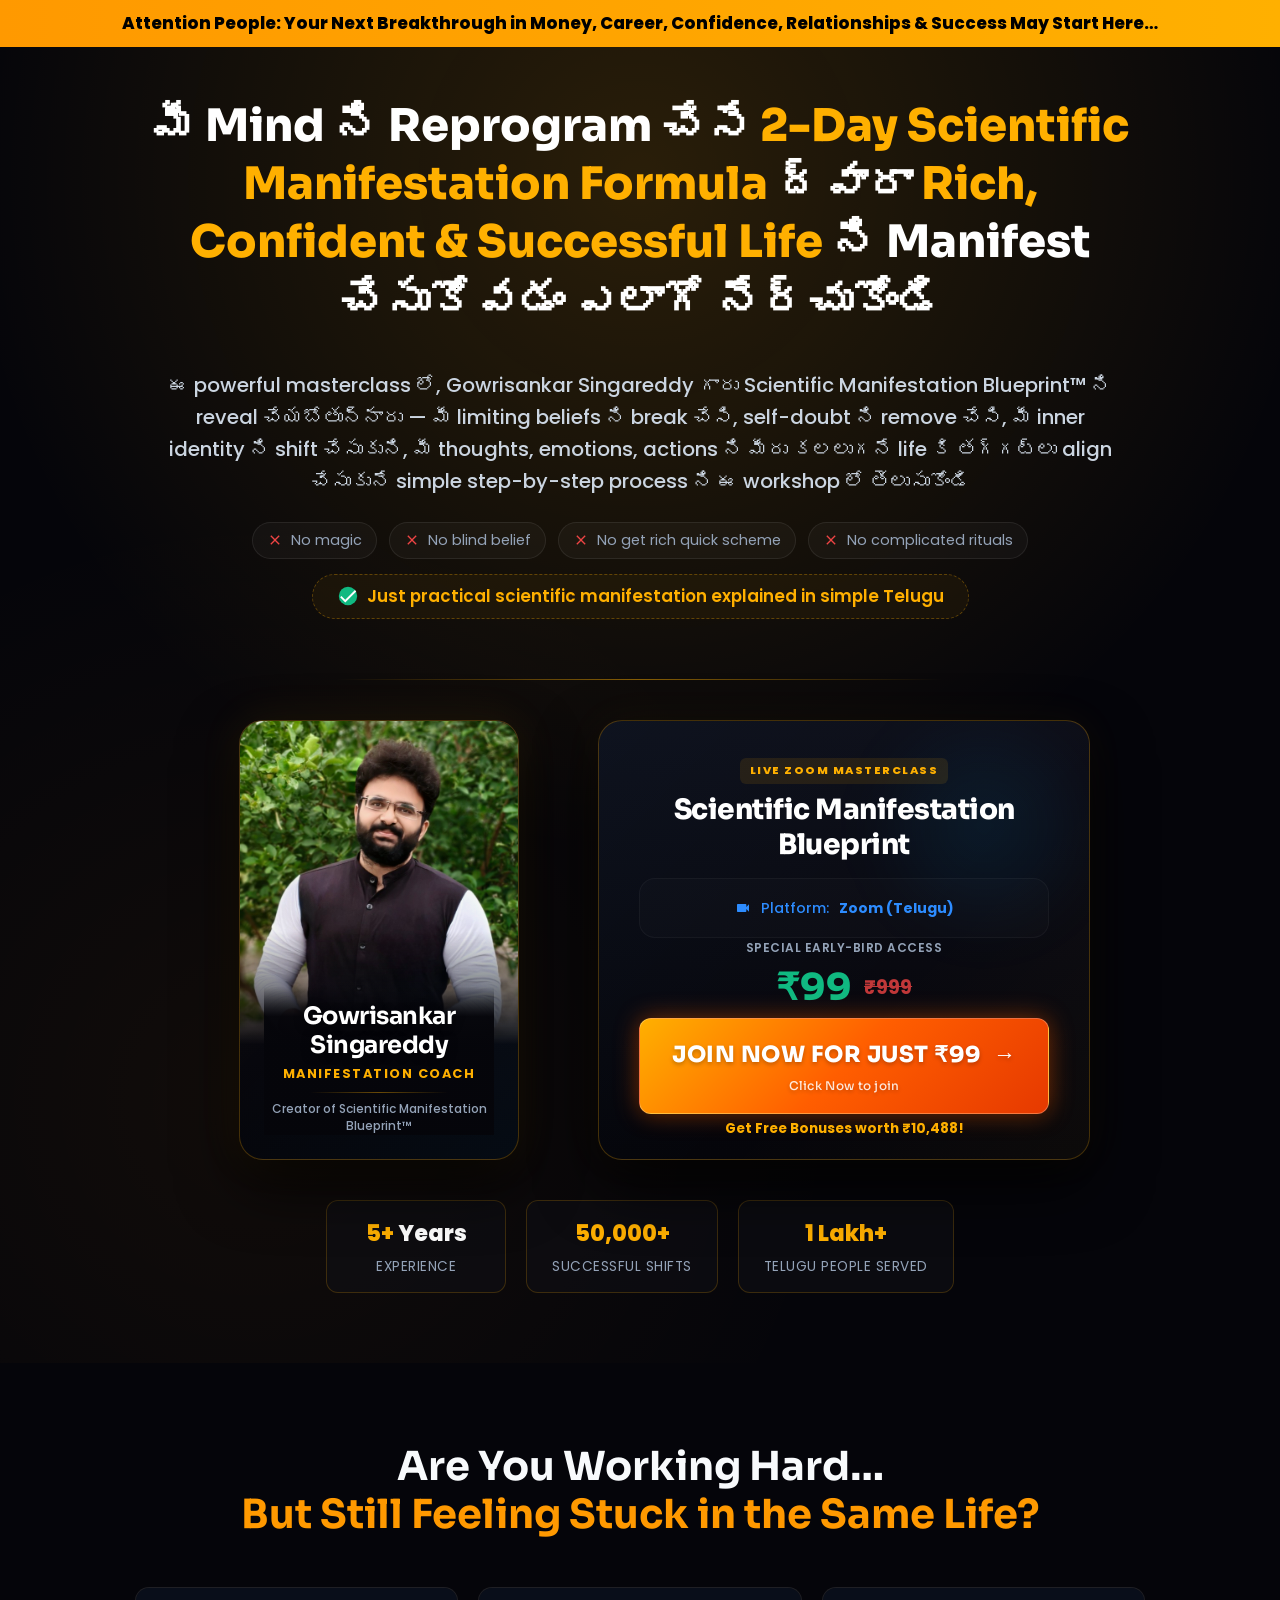
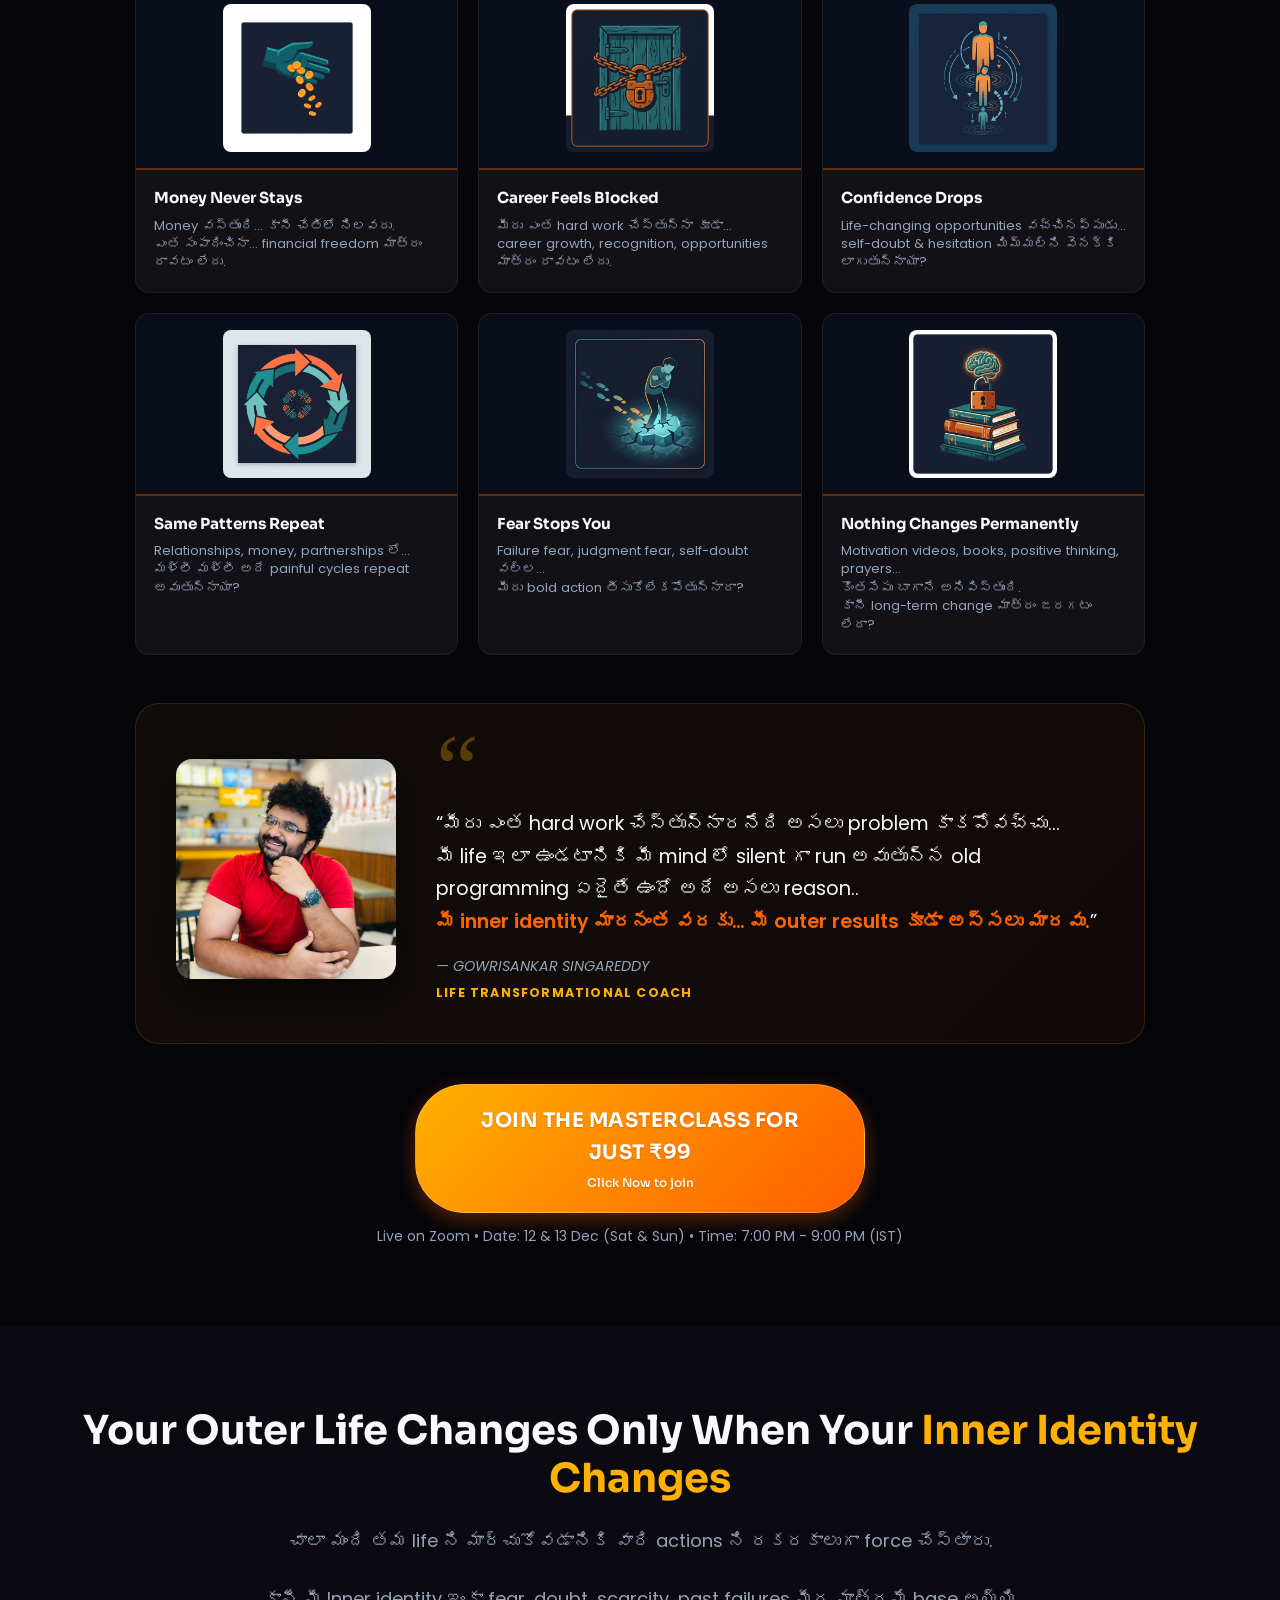
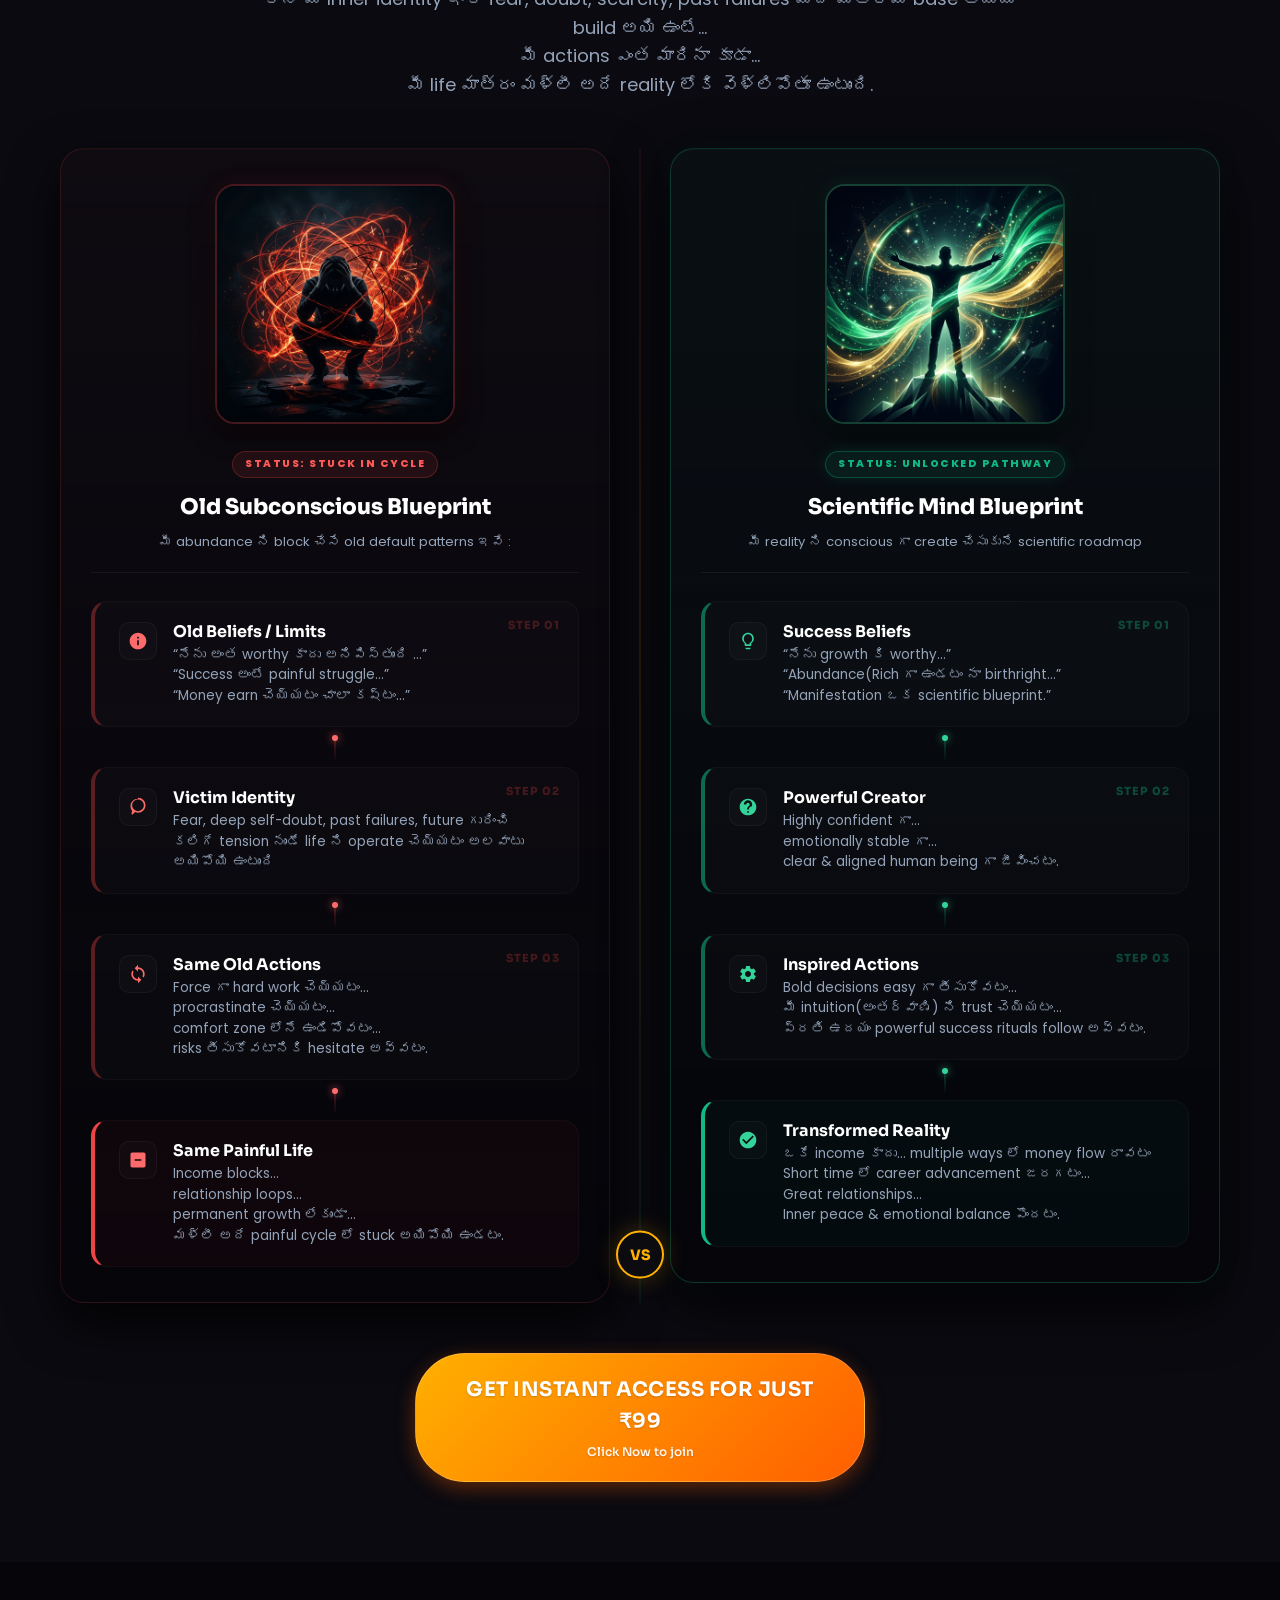
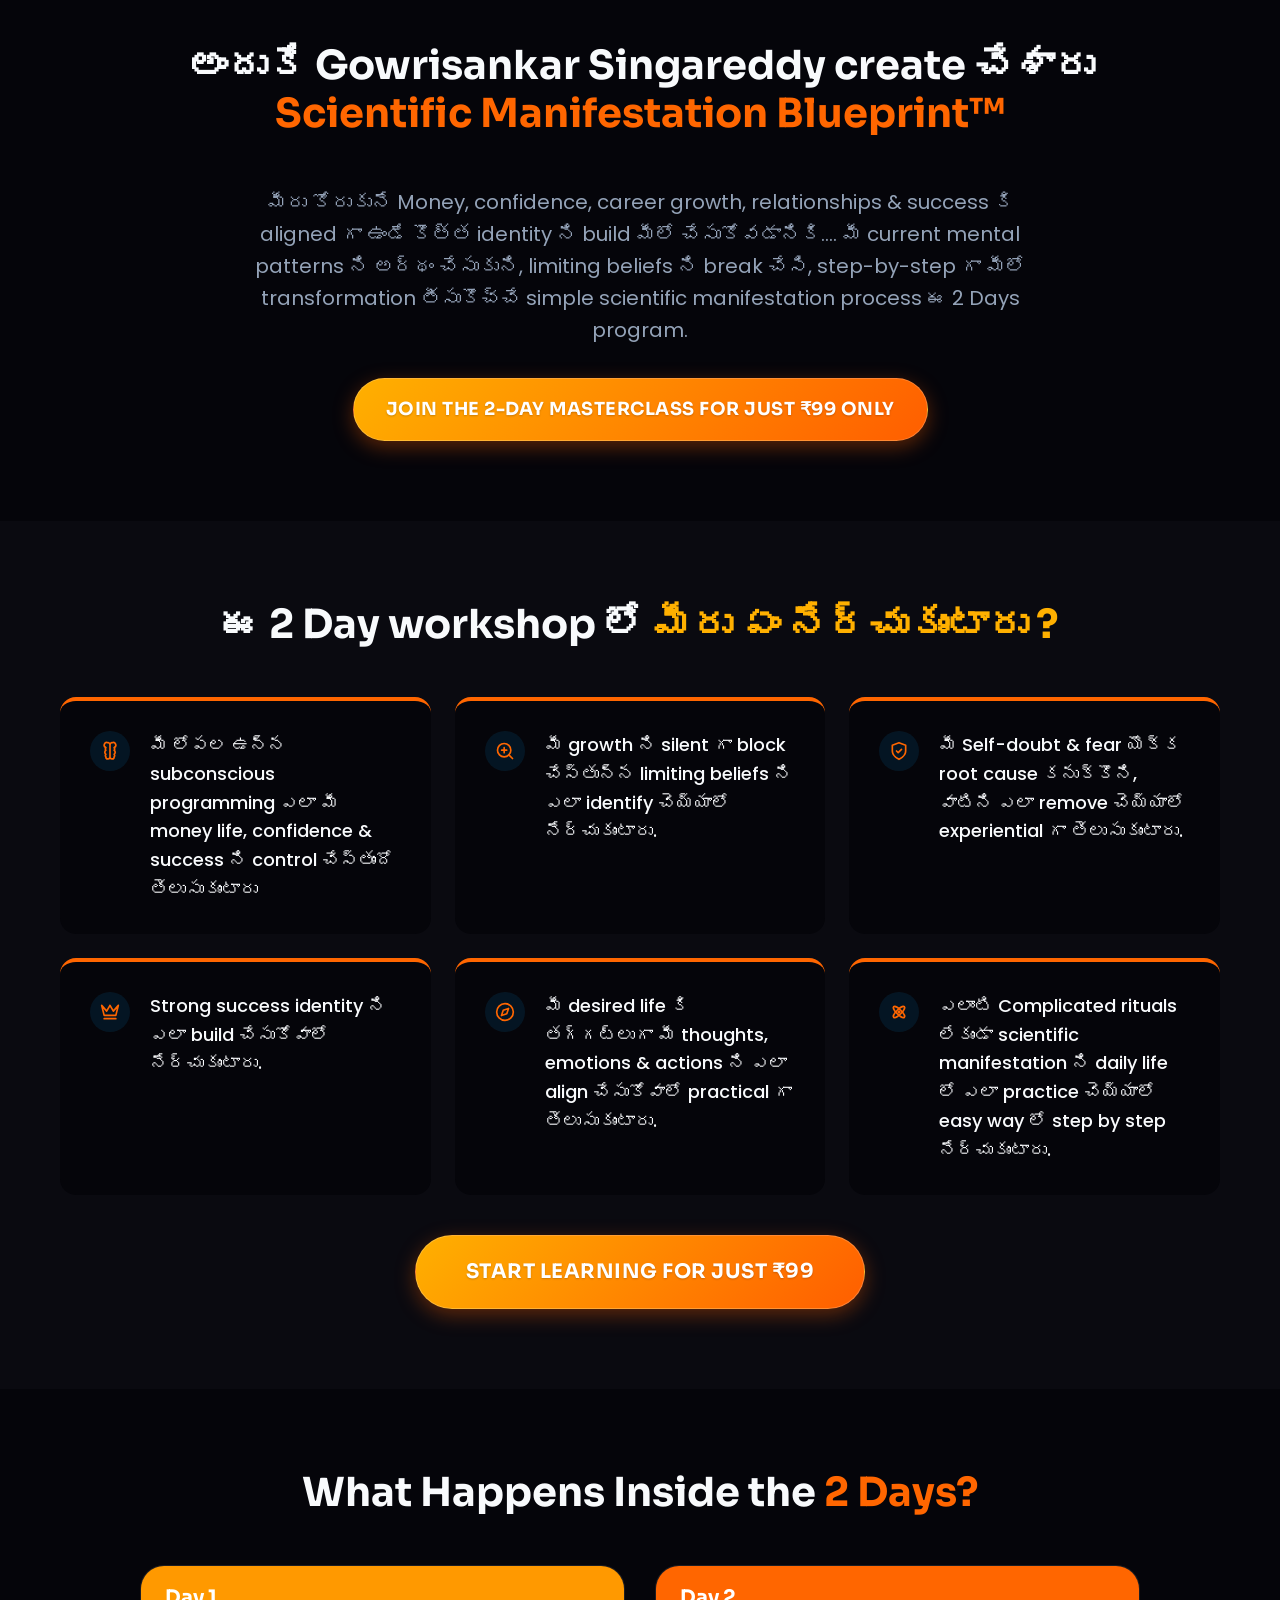
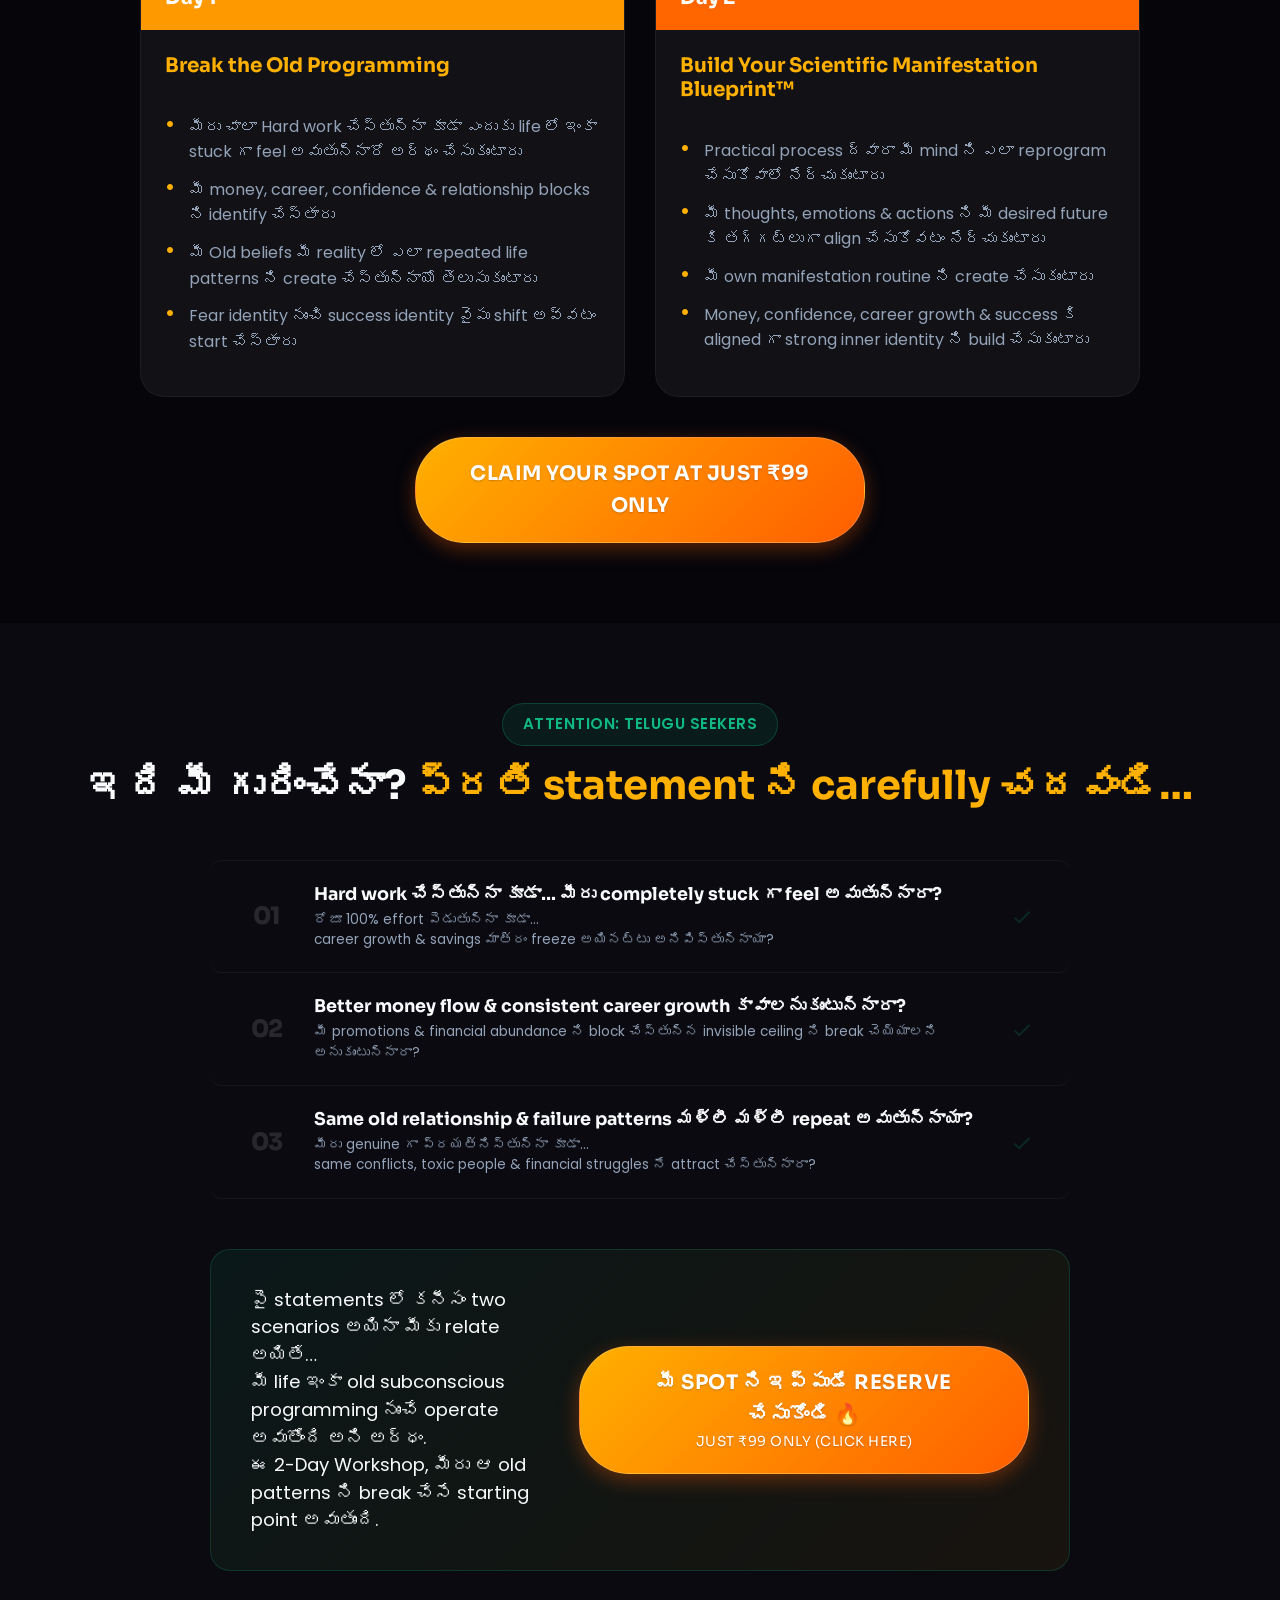
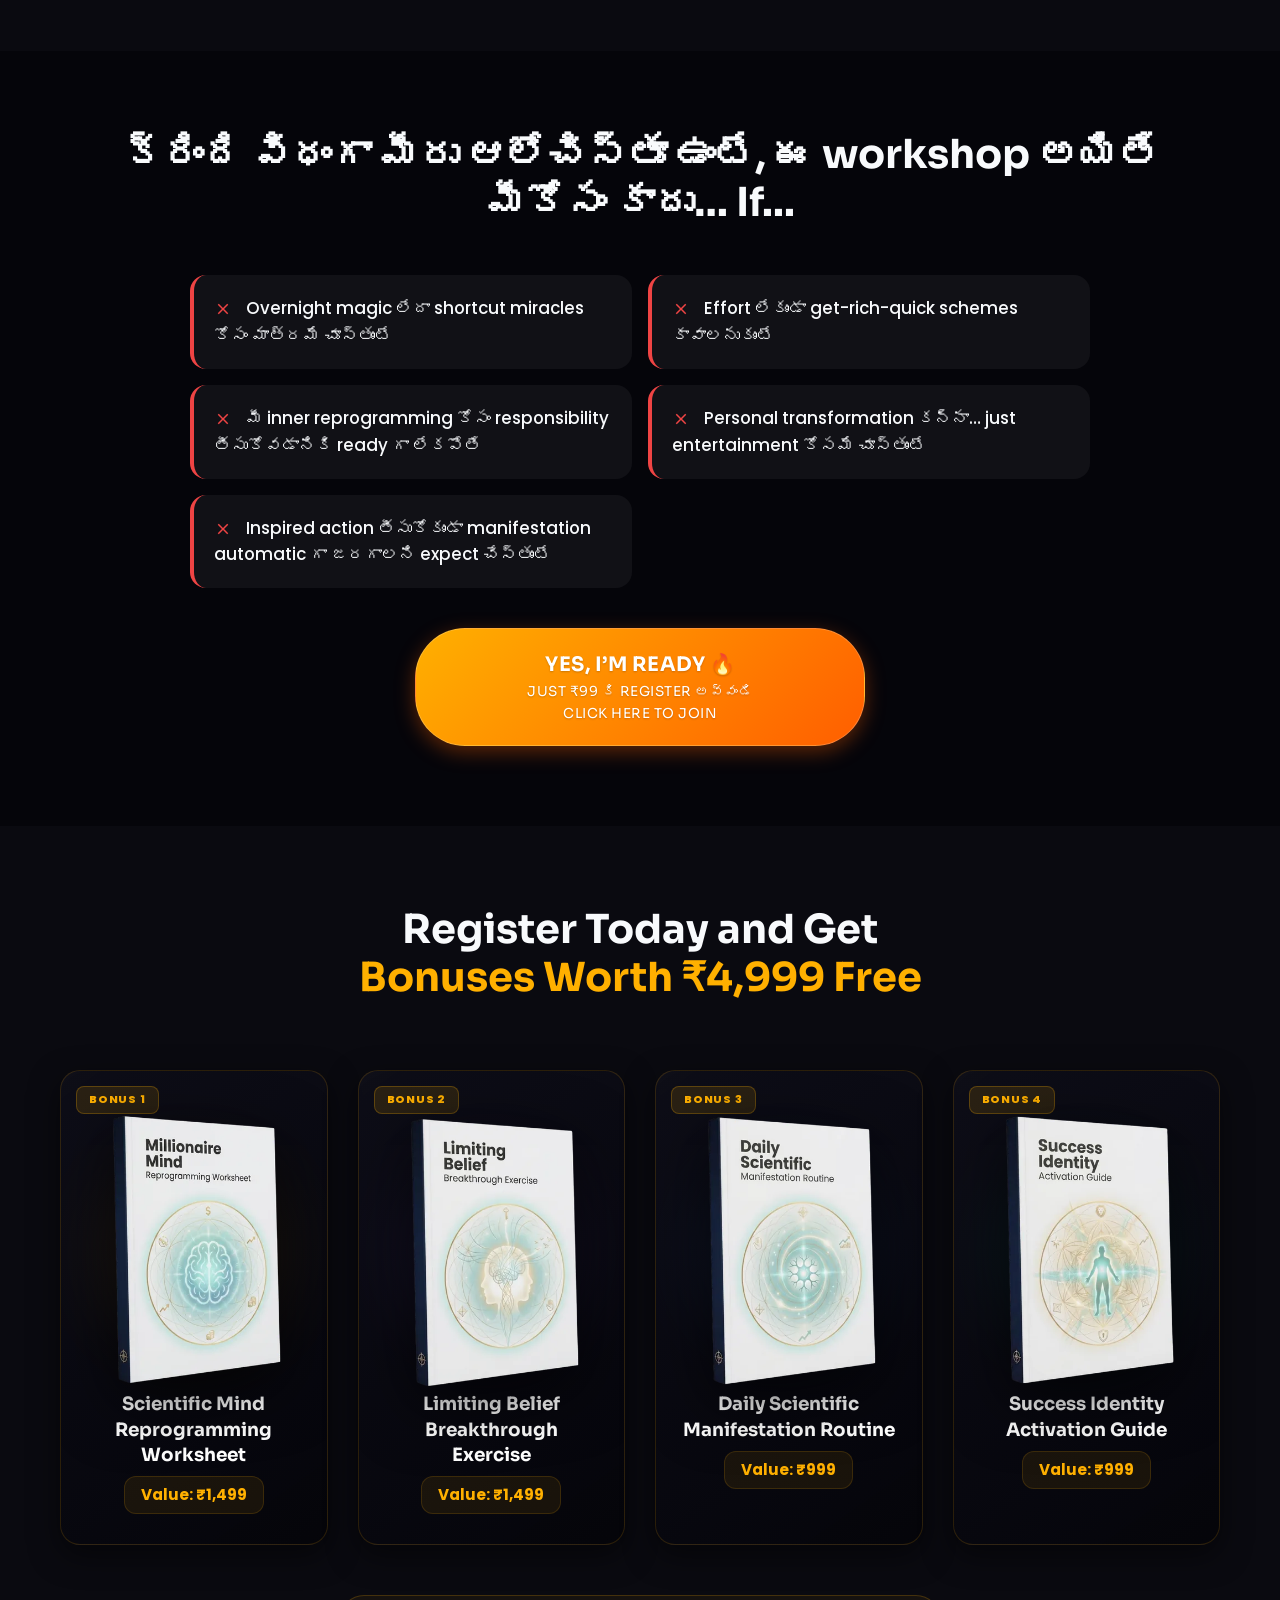
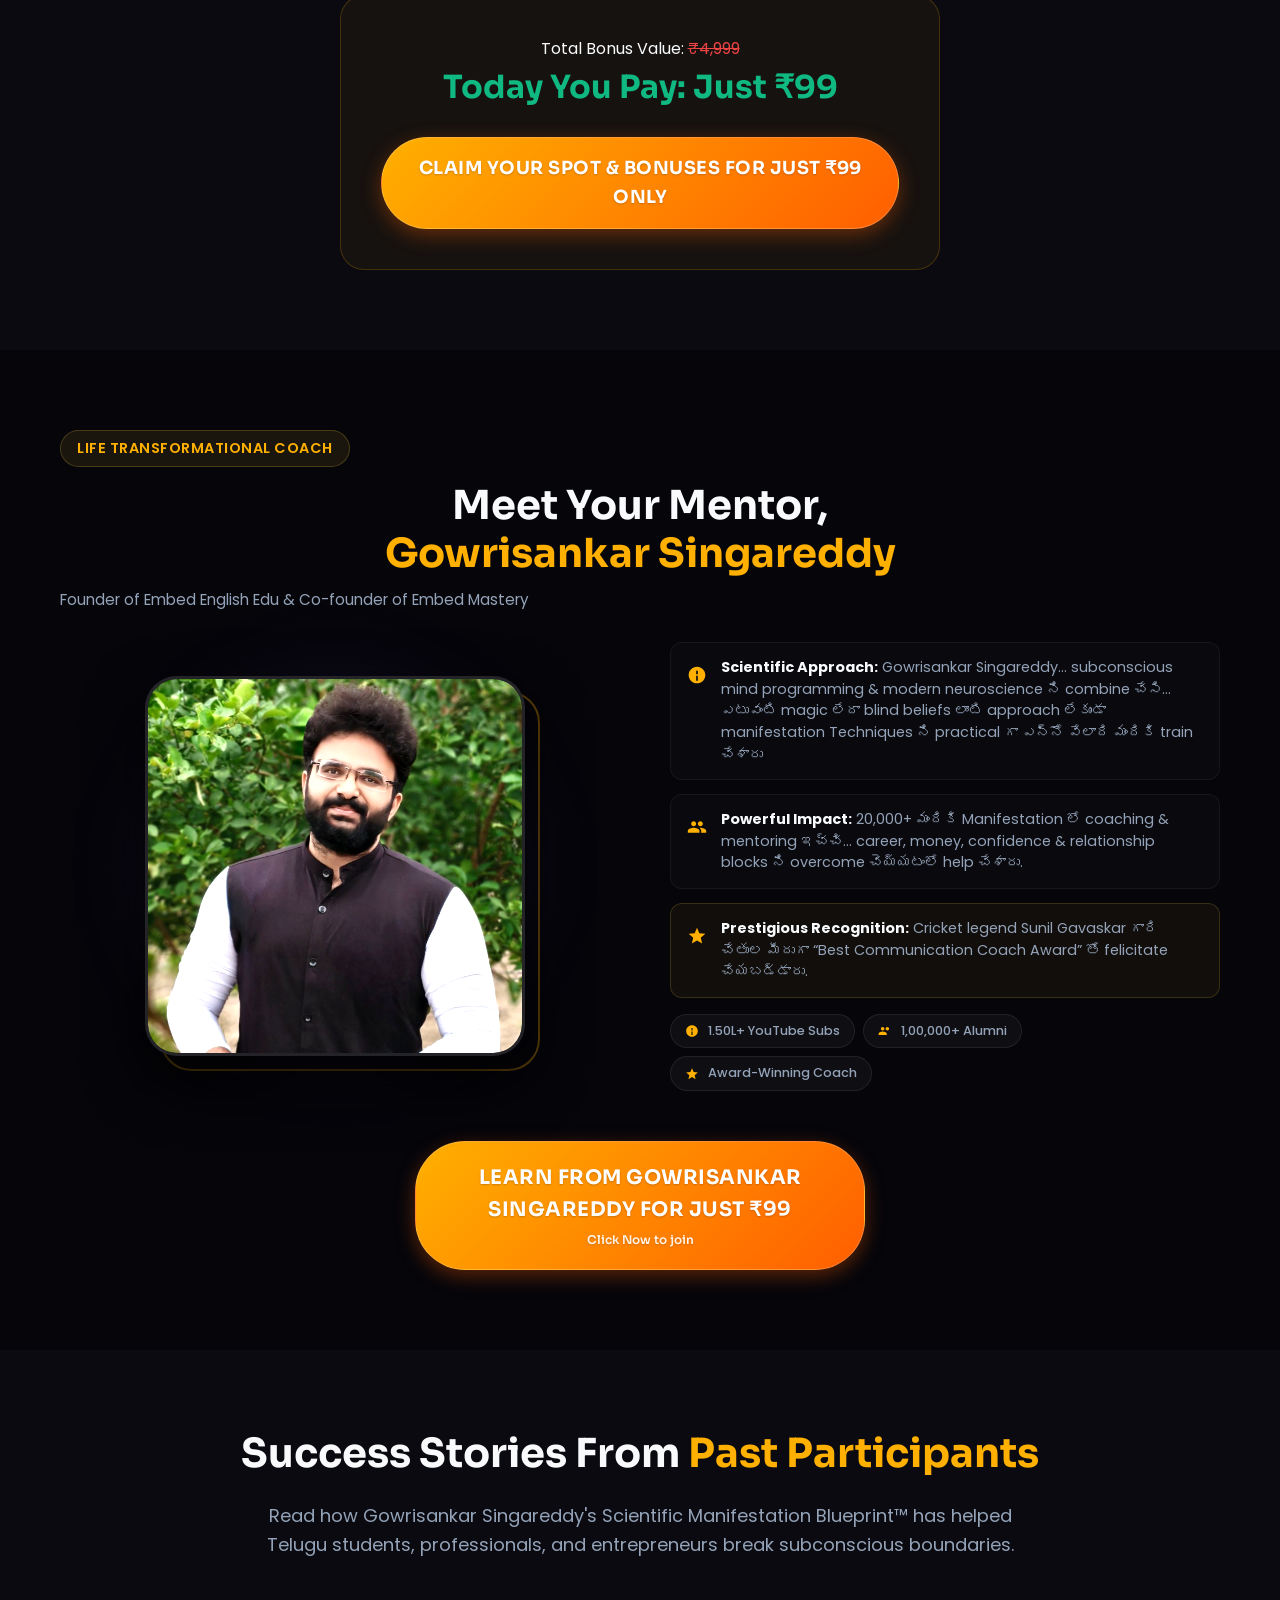
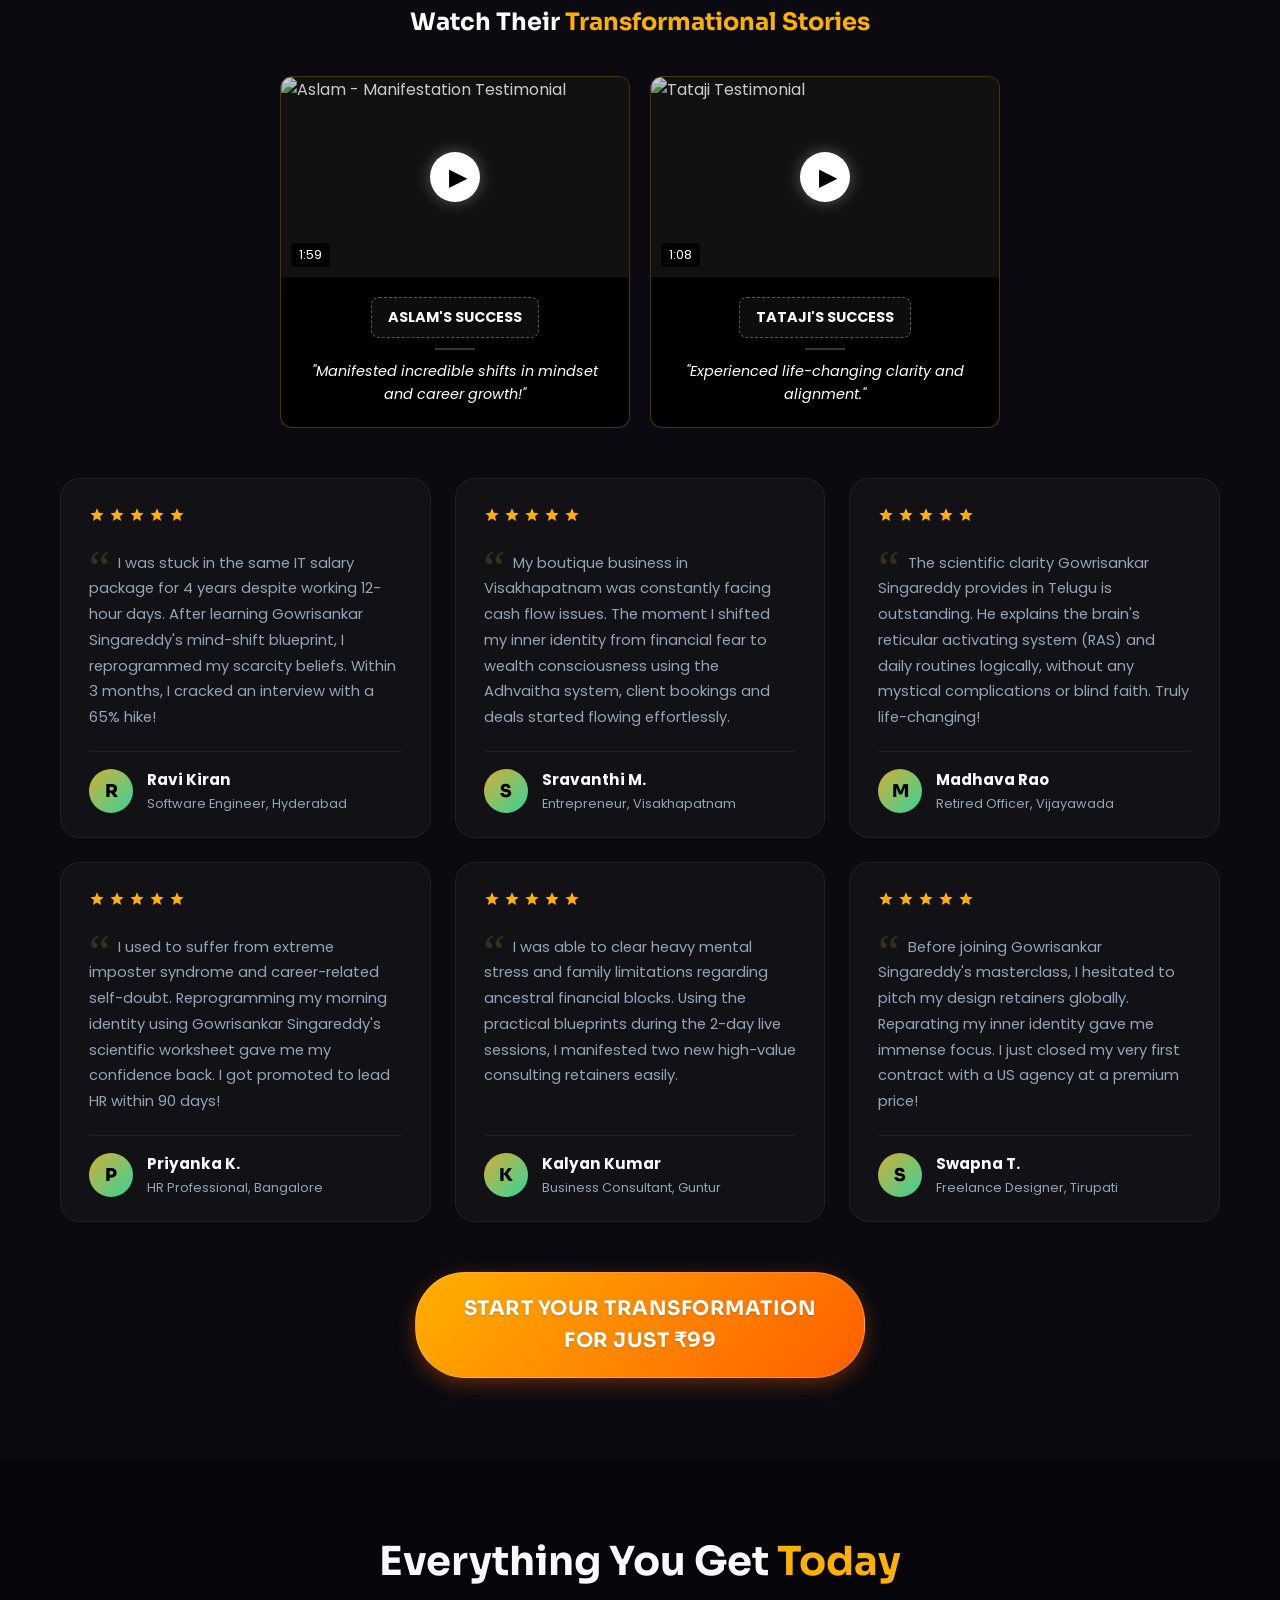
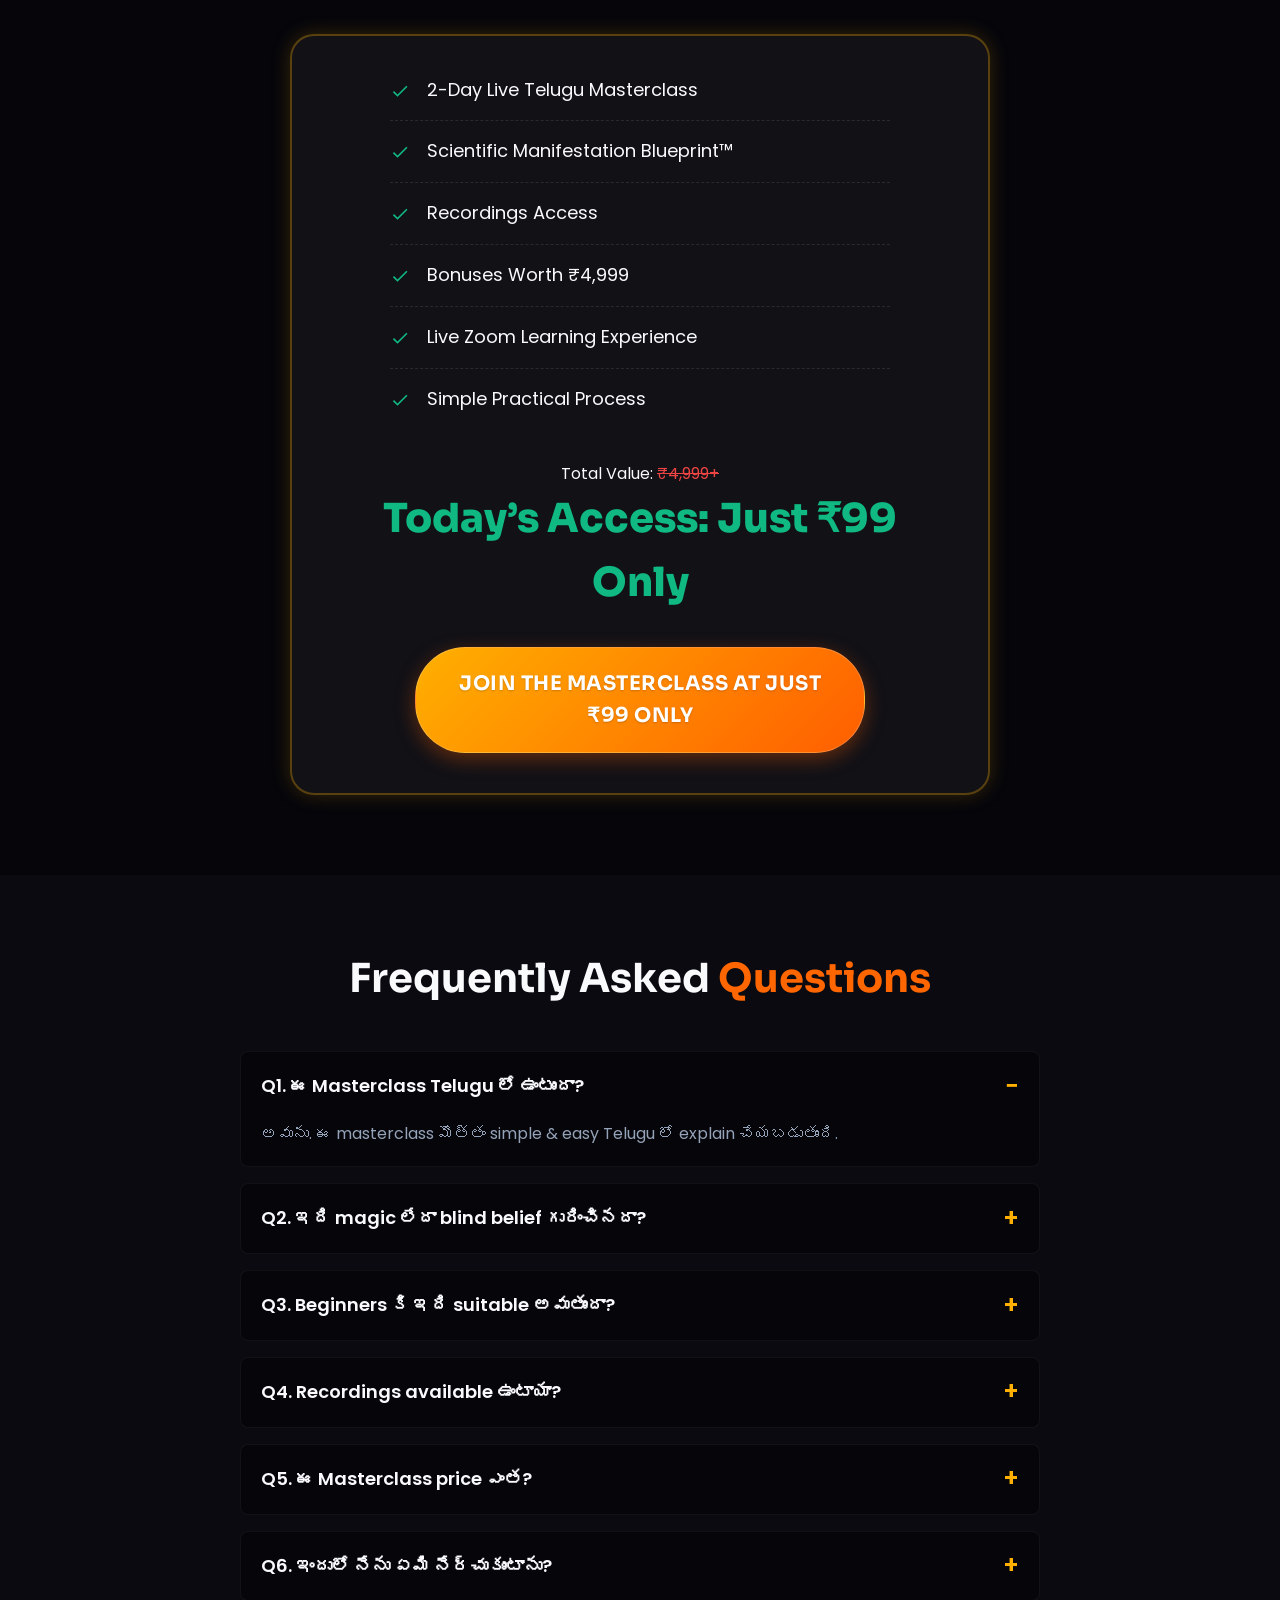
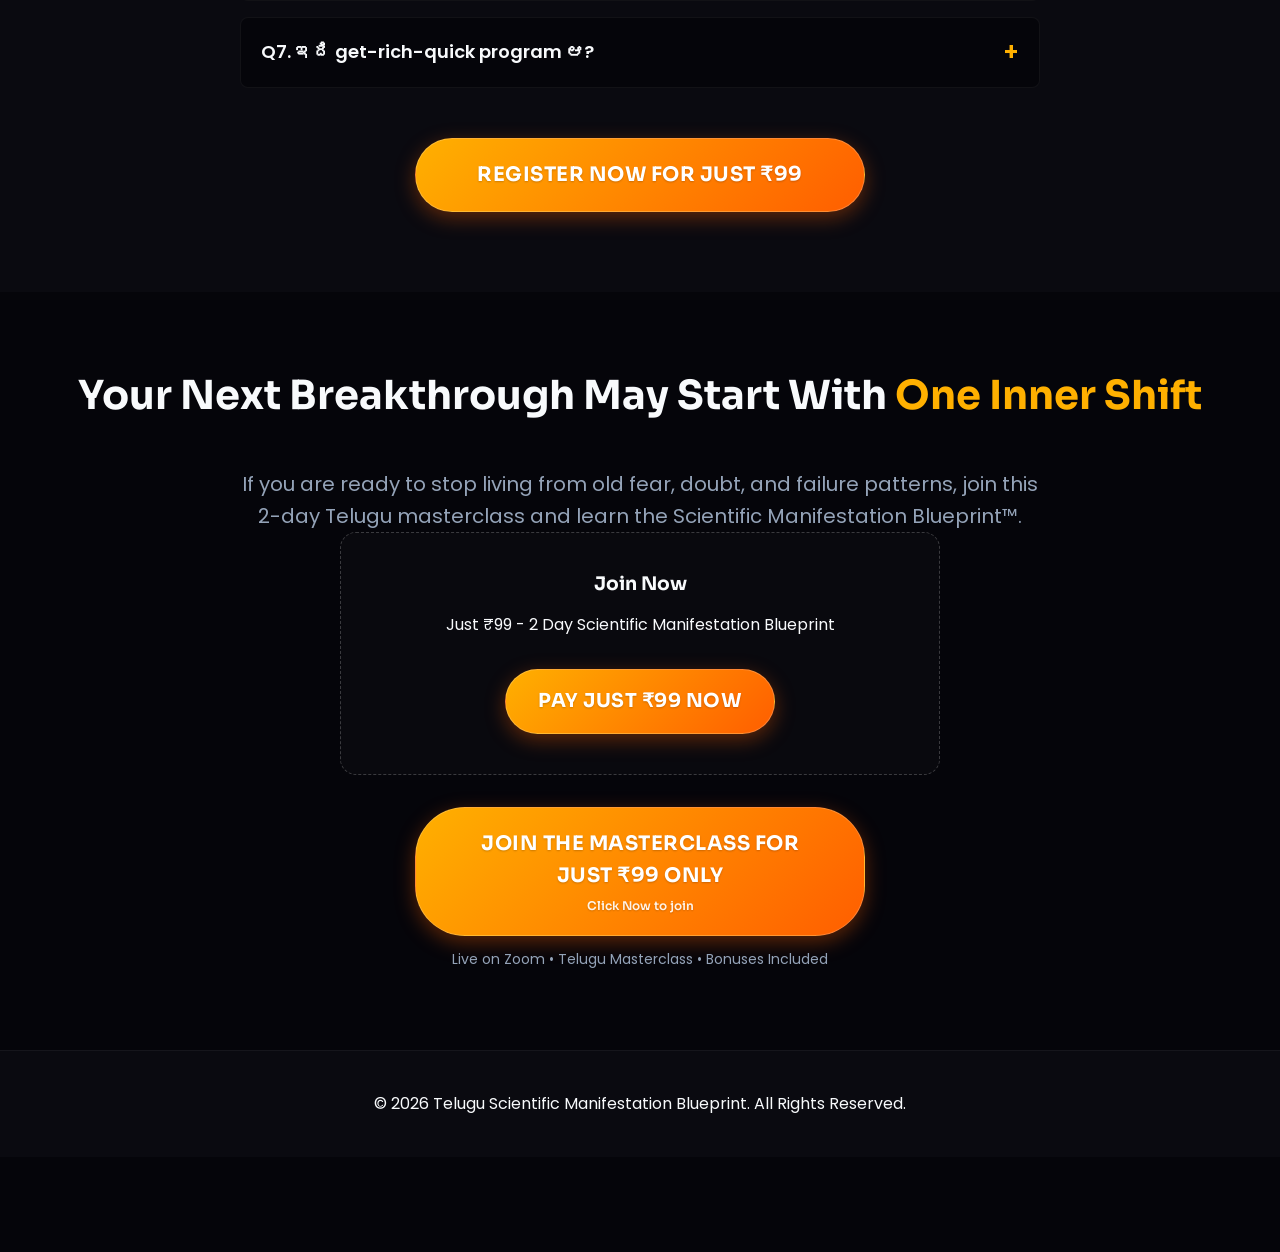
==== 2smb-g/index.html @ 06b300e0 "chore: rename "Millionaire Manifestation Blueprint" to "Scientific Manifestation Blueprint" across m" ====
<!DOCTYPE html>
<html lang="en">

<head>
    <meta charset="UTF-8">
    <meta name="viewport" content="width=device-width, initial-scale=1.0">
    <title>2-Day Telugu Scientific Manifestation Blueprint</title>
    <meta name="description"
        content="Learn the Scientific Manifestation Blueprint™ in Telugu and discover how to reprogram your mind for money, confidence, career growth, relationships, and success.">
    <link rel="preconnect" href="https://fonts.googleapis.com">
    <link rel="preconnect" href="https://fonts.gstatic.com" crossorigin>
    <link
        href="https://fonts.googleapis.com/css2?family=Poppins:wght@300;400;500;600;700;800&family=Sora:wght@400;500;600;700;800&display=swap"
        rel="stylesheet">
    <link rel="stylesheet" href="../styles.css">
    <link rel="icon" type="image/webp" href="../coach-image-2.jpg">

    <!-- Google tag (gtag.js) -->
    <script async src="https://www.googletagmanager.com/gtag/js?id=AW-18233075352"></script>
    <script>
      window.dataLayer = window.dataLayer || [];
      function gtag(){dataLayer.push(arguments);}
      gtag('js', new Date());

      gtag('config', 'AW-18233075352');
    </script>
</head>

<body>

    <!-- TOP BANNER -->
    <div class="top-banner-orange">
        Attention People: Your Next Breakthrough in Money, Career, Confidence, Relationships & Success May Start
        Here…
    </div>

    <!-- 1. HERO SECTION -->
    <header class="hero-section-majestic">
        <div class="hero-bg-particles"></div>
        <div class="container hero-container-centered">


            <h1 class="main-headline-majestic">
                మీ Mind ని Reprogram చేసే <span class="highlight-orange">2-Day Scientific Manifestation Formula</span>
                ద్వారా <span class="highlight-orange">Rich, Confident & Successful Life</span> ని Manifest చేసుకోవడం
                ఎలాగో నేర్చుకోండి
            </h1>
            <div class="sub-headline-line">
                ఈ powerful masterclass లో, Gowrisankar Singareddy గారు <span class="highlight-orange">Scientific
                    Manifestation Blueprint™</span> ని reveal చేయబోతున్నారు — మీ limiting beliefs ని break చేసి,
                self-doubt ని remove చేసి, మీ inner identity ని shift చేసుకుని, మీ thoughts, emotions, actions ని మీరు
                కలలుగనే life కి తగ్గట్లు align చేసుకునే simple step-by-step process ని ఈ workshop లో తెలుసుకోండి
            </div>

            <div class="reassurance-lines-majestic">
                <div class="no-magic-tags">
                    <span><svg class="premium-icon red-cross" viewBox="0 0 24 24">
                            <path
                                d="M19 6.41L17.59 5 12 10.59 6.41 5 5 6.41 10.59 12 5 17.59 6.41 19 12 13.41 17.59 19 19 17.59 13.41 12z"
                                fill="currentColor" />
                        </svg> No magic</span>
                    <span><svg class="premium-icon red-cross" viewBox="0 0 24 24">
                            <path
                                d="M19 6.41L17.59 5 12 10.59 6.41 5 5 6.41 10.59 12 5 17.59 6.41 19 12 13.41 17.59 19 19 17.59 13.41 12z"
                                fill="currentColor" />
                        </svg> No blind belief</span>
                    <span><svg class="premium-icon red-cross" viewBox="0 0 24 24">
                            <path
                                d="M19 6.41L17.59 5 12 10.59 6.41 5 5 6.41 10.59 12 5 17.59 6.41 19 12 13.41 17.59 19 19 17.59 13.41 12z"
                                fill="currentColor" />
                        </svg> No get rich quick scheme</span>
                    <span><svg class="premium-icon red-cross" viewBox="0 0 24 24">
                            <path
                                d="M19 6.41L17.59 5 12 10.59 6.41 5 5 6.41 10.59 12 5 17.59 6.41 19 12 13.41 17.59 19 19 17.59 13.41 12z"
                                fill="currentColor" />
                        </svg> No complicated rituals</span>
                </div>
                <div class="line-2">
                    <svg class="premium-icon teal-check-solid" viewBox="0 0 24 24" style="width: 22px; height: 22px;">
                        <circle cx="12" cy="12" r="10" fill="#10B981" />
                        <path d="M9 16.17L4.83 12l-1.42 1.41L9 19 21 7l-1.41-1.41z" fill="#FFFFFF" />
                    </svg>Just practical scientific manifestation explained in simple Telugu
                </div>
            </div>

            <hr class="hero-divider-small" style="margin-top: 30px;">

            <!-- MENTOR + EVENT + PRICE MODULE -->
            <div class="hero-lower-block">
                <!-- LEFT SIDE: MENTOR -->
                <div class="mentor-majestic-col">
                    <div class="mentor-speaker-card">
                        <div class="speaker-spotlight"></div>
                        <div class="speaker-light-flare"></div>
                        <div class="speaker-photo-wrap">
                            <img src="../coach-image-2.jpg" alt="Gowrisankar Singareddy" class="speaker-photo"
                                fetchpriority="high" decoding="async">
                        </div>
                        <div class="speaker-details">
                            <h3 class="speaker-name">Gowrisankar Singareddy</h3>
                            <div class="speaker-title">Manifestation Coach</div>
                            <div class="speaker-divider"></div>
                            <div class="speaker-tagline">Creator of Scientific Manifestation Blueprint™</div>
                        </div>
                    </div>
                </div>

                <!-- RIGHT SIDE: EVENT / OFFER -->
                <div class="event-majestic-col">
                    <div class="offer-majestic-card">
                        <div class="offer-glow-bg"></div>
                        <div class="offer-light-flare"></div>

                        <div class="offer-header">
                            <span class="offer-badge">LIVE ZOOM MASTERCLASS</span>
                            <h3 class="offer-title">Scientific Manifestation Blueprint</h3>
                        </div>

                        <!-- Premium Center-Aligned Vertical Details Stack -->
                        <div class="offer-details-list">
                            <div class="detail-row">
                                <svg class="detail-icon" style="color: #2D8CFF;" viewBox="0 0 24 24">
                                    <path
                                        d="M17 10.5V7c0-.55-.45-1-1-1H4c-.55 0-1 .45-1 1v10c0 .55.45 1 1 1h12c.55 0 1-.45 1-1v-3.5l4 4v-11l-4 4z"
                                        fill="currentColor" />
                                </svg>
                                <span class="detail-label" style="color: #2D8CFF;">Platform:</span>
                                <span class="detail-value" style="color: #2D8CFF; font-weight: 700;">Zoom (Telugu)
                                </span>
                            </div>
                        </div>

                        <div class="offer-divider"></div>

                        <!-- Pricing Details -->
                        <div class="offer-pricing">
                            <span class="price-label">Special Early-Bird Access</span>
                            <div class="price-tag-row">
                                <span class="price-val">₹99</span>
                                <span class="price-strike">₹999</span>
                                <!-- <span class="bonus-badge-tag">90% OFF</span> -->
                            </div>
                        </div>

                        <!-- Premium Action CTA -->
                        <div class="offer-cta-wrap">
                            <div class="hero-dynamic-date-wrapper" style="text-align: center; margin-bottom: 15px;">
                                <p class="hero-dynamic-date" style="font-size: 1.2rem; font-weight: 700; color: #FFB000; margin: 0;"></p>
                            </div>
                            <a href="https://imjo.in/B8JsUP" class="cta-button massive-cta-orange pulse-anim-orange">
                                JOIN NOW FOR JUST ₹99 <span class="cta-arrow">→</span>
                                <span class="cta-sub">Click Now to join</span>
                            </a>
                            <p class="bonus-highlight-text">Get Free Bonuses worth ₹10,488!</p>
                        </div>

                        <!-- Reassurance Row -->
                        <div class="offer-reassurance-row">

                        </div>
                    </div>
                </div>
            </div>

            <!-- SOCIAL PROOF ROW -->
            <div class="social-proof-majestic">
                <div class="proof-card">
                    <div class="proof-val"><span class="orange-text">5+</span> Years</div>
                    <div class="proof-label">Experience</div>
                </div>
                <div class="proof-card">
                    <div class="proof-val"><span class="orange-text">50,000+</span></div>
                    <div class="proof-label">Successful Shifts</div>
                </div>
                <div class="proof-card">
                    <div class="proof-val"><span class="orange-text">1 Lakh+</span></div>
                    <div class="proof-label">Telugu People Served</div>
                </div>
            </div>

        </div>
    </header>

    <!-- 2. PROBLEM SECTION -->
    <section class="problem-section section-padding">
        <div class="container">
            <h2 class="section-title">Are You Working Hard… <br /><span class="highlight-purple">But Still Feeling Stuck
                    in the Same Life?</span></h2>

            <!-- 6 individual pain point cards: image top, text below -->
            <div class="pain-cards-grid">

                <div class="pain-card-v3">
                    <div class="pain-card-img-wrap">
                        <img src="../pain_money.webp" alt="Money Never Stays" loading="lazy" decoding="async">
                    </div>
                    <div class="pain-card-text">
                        <strong>Money Never Stays</strong>
                        <span>Money వస్తుంది… కానీ చేతిలో నిలవదు.<br> ఎంత సంపాదించినా… financial freedom మాత్రం రావటం లేదు.</span>
                    </div>
                </div>

                <div class="pain-card-v3">
                    <div class="pain-card-img-wrap">
                        <img src="../pain_career.webp" alt="Career Feels Blocked" loading="lazy" decoding="async">
                    </div>
                    <div class="pain-card-text">
                        <strong>Career Feels Blocked</strong>
                        <span>మీరు ఎంత hard work చేస్తున్నా కూడా…<br> career growth, recognition, opportunities మాత్రం రావటం లేదు.</span>
                    </div>
                </div>

                <div class="pain-card-v3">
                    <div class="pain-card-img-wrap">
                        <img src="../pain_confidence.webp" alt="Confidence Drops" loading="lazy" decoding="async">
                    </div>
                    <div class="pain-card-text">
                        <strong>Confidence Drops</strong>
                        <span>Life-changing opportunities వచ్చినప్పుడు…<br> self-doubt & hesitation మిమ్మల్ని వెనక్కి లాగుతున్నాయా?</span>
                    </div>
                </div>

                <div class="pain-card-v3">
                    <div class="pain-card-img-wrap">
                        <img src="../pain_patterns.webp" alt="Same Patterns Repeat" loading="lazy" decoding="async">
                    </div>
                    <div class="pain-card-text">
                        <strong>Same Patterns Repeat</strong>
                        <span>Relationships, money, partnerships లో…<br> మళ్లీ మళ్లీ అదే painful cycles repeat అవుతున్నాయా?</span>
                    </div>
                </div>

                <div class="pain-card-v3">
                    <div class="pain-card-img-wrap">
                        <img src="../pain_fear.webp" alt="Fear Stops You" loading="lazy" decoding="async">
                    </div>
                    <div class="pain-card-text">
                        <strong>Fear Stops You</strong>
                        <span>Failure fear, judgment fear, self-doubt వల్ల…<br> మీరు bold action తీసుకోలేకపోతున్నారా?</span>
                    </div>
                </div>

                <div class="pain-card-v3">
                    <div class="pain-card-img-wrap">
                        <img src="../pain_nothing.webp" alt="Nothing Changes Permanently" loading="lazy"
                            decoding="async">
                    </div>
                    <div class="pain-card-text">
                        <strong>Nothing Changes Permanently</strong>
                        <span>Motivation videos, books, positive thinking, prayers…<br>కొంతసేపు బాగానే అనిపిస్తుంది.<br>కానీ long-term change మాత్రం జరగటం లేదా?</span>
                    </div>
                </div>

            </div>

            <!-- Coach Quote Strip with Gowrisankar Singareddy's Real Photo -->
            <div class="coach-quote-strip">
                <div class="coach-quote-img-col">
                    <img src="../author.jpg" alt="Gowrisankar Singareddy" class="coach-quote-img" loading="lazy" decoding="async">
                </div>
                <div class="coach-quote-text-col">
                    <div class="quote-mark">“</div>
                    <p class="coach-says">“మీరు ఎంత hard work చేస్తున్నారనేది అసలు problem కాకపోవచ్చు…<br>మీ life ఇలా ఉండటానికి మీ mind లో silent గా run అవుతున్న old programming ఏదైతే ఉందో అదే అసలు reason..<br><em>మీ inner identity మారనంత వరకు… మీ outer results కూడా అస్సలు మారవు.</em>”</p>
                    <p class="coach-attribution">— GOWRISANKAR SINGAREDDY<br><span class="coach-designation">LIFE TRANSFORMATIONAL COACH</span></p>
                </div>
            </div>

            <!-- Beautiful Section CTA -->
            <div class="text-center mt-4" style="margin-top: 40px;">
                <a href="https://imjo.in/B8JsUP" class="cta-button primary-cta pulse-anim">
                    Join the Masterclass for Just ₹99
                    <span class="cta-sub">Click Now to join</span>
                </a>
                <p class="cta-subtext mt-2 second-section-dynamic-date">Live on Zoom • Date: <span class="dynamic-workshop-date">13 & 14 Jun (Sat & Sun)</span> • Time: 7:00 PM - 9:00 PM (IST)</p>
            </div>

        </div>
    </section>

    <!-- 3. BELIEF SHIFT SECTION -->
    <section class="belief-shift-section section-padding dark-alt-bg">
        <div class="container">
            <h2 class="section-title">Your Outer Life Changes Only When Your <span class="highlight-accent">Inner
                    Identity Changes</span></h2>
            <p class="section-subtitle">చాలా మంది తమ life ని మార్చుకోవడానికి వారి actions ని రకరకాలుగా force చేస్తారు.<br><br>కానీ మీ Inner identity ఇంకా fear, doubt, scarcity, past failures మీద మాత్రమే base అయ్యి build అయి ఉంటే…<br>మీ actions ఎంత మారినా కూడా…<br>మీ life మాత్రం మళ్లీ అదే reality లోకి వెళ్లిపోతూ ఉంటుంది.</p>



            <!-- Before / After Split -->
            <div class="ba-split-wrapper">

                <!-- LEFT: OLD PATTERN (STUCK CYCLE) -->
                <div class="ba-col ba-old">
                    <div class="ba-col-header old-header">
                        <div class="ba-column-image-wrap before-image-wrap">
                            <img src="../before_attending.png" alt="Before Masterclass: Stuck in Limiting Beliefs" class="ba-column-img">
                        </div>
                        <span class="ba-badge-locked">STATUS: STUCK IN CYCLE</span>
                        <h3 class="ba-panel-title">Old Subconscious Blueprint</h3>
                        <p class="ba-panel-desc">మీ abundance ని block చేసే old default patterns ఇవే :</p>
                    </div>

                    <div class="ba-steps">

                        <!-- Step 1 -->
                        <div class="ba-step old-step">
                            <span class="step-num">STEP 01</span>
                            <div class="ba-step-icon">
                                <svg class="premium-icon" viewBox="0 0 24 24"
                                    style="color: #ff6b6b; width: 20px; height: 20px;">
                                    <path
                                        d="M12 2C6.48 2 2 6.48 2 12s4.48 10 10 10 10-4.48 10-10S17.52 2 12 2zm1 15h-2v-6h2v6zm0-8h-2V7h2v2z"
                                        fill="currentColor" />
                                </svg>
                            </div>
                            <div class="ba-step-body">
                                <h4 class="ba-step-title">Old Beliefs / Limits</h4>
                                <p class="ba-step-desc">“నేను అంత worthy కాదు అనిపిస్తుంది …”<br> “Success అంటే painful struggle…”<br> “Money earn చెయ్యటం చాలా కష్టం…”</p>
                            </div>
                        </div>

                        <!-- Premium Vertical Connector Track -->
                        <div class="step-connector-track old-track">
                            <span class="connector-dot"></span>
                        </div>

                        <!-- Step 2 -->
                        <div class="ba-step old-step">
                            <span class="step-num">STEP 02</span>
                            <div class="ba-step-icon">
                                <svg class="premium-icon" viewBox="0 0 24 24"
                                    style="color: #ff6b6b; width: 20px; height: 20px;">
                                    <path
                                        d="M12 2c-4.97 0-9 4.03-9 9 0 2.12.74 4.07 1.97 5.61L4.35 19.4c-.39.39-.39 1.02 0 1.41.39.39 1.02.39 1.41 0l2.79-2.79C10.09 18.66 11.03 19 12 19c4.97 0 9-4.03 9-9s-4.03-9-9-9zm0 15c-3.87 0-7-3.13-7-7s3.13-7 7-7 7 3.13 7 7-3.13 7-7 7z"
                                        fill="currentColor" />
                                </svg>
                            </div>
                            <div class="ba-step-body">
                                <h4 class="ba-step-title">Victim Identity</h4>
                                <p class="ba-step-desc">Fear, deep self-doubt, past failures, future గురించి కలిగే tension నుండే life ని operate చెయ్యటం అలవాటు అయిపోయి ఉంటుంది</p>
                            </div>
                        </div>

                        <!-- Premium Vertical Connector Track -->
                        <div class="step-connector-track old-track">
                            <span class="connector-dot"></span>
                        </div>

                        <!-- Step 3 -->
                        <div class="ba-step old-step">
                            <span class="step-num">STEP 03</span>
                            <div class="ba-step-icon">
                                <svg class="premium-icon" viewBox="0 0 24 24"
                                    style="color: #ff6b6b; width: 20px; height: 20px;">
                                    <path
                                        d="M12 4V1L8 5l4 4V6c3.31 0 6 2.69 6 6 0 1.01-.25 1.97-.7 2.8l1.46 1.46C19.54 15.03 20 13.57 20 12c0-4.42-3.58-8-8-8zm-6 8c0-1.01.25-1.97.7-2.8L5.24 7.74C4.46 8.97 4 10.43 4 12c0 4.42 3.58 8 8 8v3l4-4-4-4v3c-3.31 0-6-2.69-6-6z"
                                        fill="currentColor" />
                                </svg>
                            </div>
                            <div class="ba-step-body">
                                <h4 class="ba-step-title">Same Old Actions</h4>
                                <p class="ba-step-desc">Force గా hard work చెయ్యటం…<br> procrastinate చెయ్యటం…<br> comfort zone లోనే ఉండిపోవటం…<br> risks తీసుకోవటానికి hesitate అవ్వటం.</p>
                            </div>
                        </div>

                        <!-- Premium Vertical Connector Track -->
                        <div class="step-connector-track old-track">
                            <span class="connector-dot"></span>
                        </div>

                        <!-- Step 4 (Result) -->
                        <div class="ba-step old-step result-step old-result">
                            <!-- <span class="step-num" style="color: #EF4444;">CYCLE RESULT</span> -->
                            <div class="ba-step-icon">
                                <svg class="premium-icon" viewBox="0 0 24 24"
                                    style="color: #ff6b6b; width: 20px; height: 20px;">
                                    <path
                                        d="M19 3H5c-1.1 0-2 .9-2 2v14c0 1.1.9 2 2 2h14c1.1 0 2-.9 2-2V5c0-1.1-.9-2-2-2zm-3 10H8v-2h8v2z"
                                        fill="currentColor" />
                                </svg>
                            </div>
                            <div class="ba-step-body">
                                <h4 class="ba-step-title">Same Painful Life</h4>
                                <p class="ba-step-desc">Income blocks…<br> relationship loops…<br> permanent growth లేకుండా…<br> మళ్లీ అదే painful cycle లో stuck అయిపోయి ఉండటం.</p>
                            </div>
                        </div>

                    </div>
                </div>

                <!-- CENTER: GLOWING VS GATEWAY DIVIDER -->
                <div class="ba-divider">
                    <div class="ba-vs-pill">VS</div>
                </div>

                <!-- RIGHT: NEW PATTERN (UNLOCKED BLUEPRINT) -->
                <div class="ba-col ba-new">
                    <div class="ba-col-header new-header">
                        <div class="ba-column-image-wrap after-image-wrap">
                            <img src="../after_attending.png" alt="After Masterclass: Empowered and Successful" class="ba-column-img">
                        </div>
                        <span class="ba-badge-unlocked">STATUS: UNLOCKED PATHWAY</span>
                        <h3 class="ba-panel-title">Scientific Mind Blueprint</h3>
                        <p class="ba-panel-desc">మీ reality ని conscious గా create చేసుకునే scientific roadmap</p>
                    </div>

                    <div class="ba-steps">

                        <!-- Step 1 -->
                        <div class="ba-step new-step">
                            <span class="step-num">STEP 01</span>
                            <div class="ba-step-icon">
                                <svg class="premium-icon" viewBox="0 0 24 24"
                                    style="color: #34d399; width: 20px; height: 20px;">
                                    <path
                                        d="M9 21c0 .55.45 1 1 1h4c.55 0 1-.45 1-1v-1H9v1zm3-19C8.14 2 5 5.14 5 9c0 2.38 1.19 4.47 3 5.74V17c0 .55.45 1 1 1h6c.55 0 1-.45 1-1v-2.26c1.81-1.27 3-3.36 3-5.74 0-3.86-3.14-7-7-7zm2.85 11.1l-.85.6V16h-4v-1.3l-.85-.6C7.8 13.1 7 11.18 7 9c0-2.76 2.24-5 5-5s5 2.24 5 5c0 2.18-.8 4.1-2.15 5.1z"
                                        fill="currentColor" />
                                </svg>
                            </div>
                            <div class="ba-step-body">
                                <h4 class="ba-step-title">Success Beliefs</h4>
                                <p class="ba-step-desc">“నేను growth కి worthy…”<br> “Abundance(Rich గా ఉండటం నా birthright…”<br> “Manifestation ఒక scientific blueprint.”</p>
                            </div>
                        </div>

                        <!-- Premium Vertical Connector Track -->
                        <div class="step-connector-track new-track">
                            <span class="connector-dot"></span>
                        </div>

                        <!-- Step 2 -->
                        <div class="ba-step new-step">
                            <span class="step-num">STEP 02</span>
                            <div class="ba-step-icon">
                                <svg class="premium-icon" viewBox="0 0 24 24"
                                    style="color: #34d399; width: 20px; height: 20px;">
                                    <path
                                        d="M12 2C6.48 2 2 6.48 2 12s4.48 10 10 10 10-4.48 10-10S17.52 2 12 2zm1 17h-2v-2h2v2zm2.07-7.75l-.9.92C13.45 12.9 13 13.5 13 15h-2v-.5c0-1.1.45-2.1 1.17-2.83l1.24-1.26c.37-.36.59-.86.59-1.41 0-1.1-.9-2-2-2s-2 .9-2 2H7c0-2.76 2.24-5 5-5s5 2.24 5 5c0 1.04-.42 1.99-1.07 2.75z"
                                        fill="currentColor" />
                                </svg>
                            </div>
                            <div class="ba-step-body">
                                <h4 class="ba-step-title">Powerful Creator</h4>
                                <p class="ba-step-desc">Highly confident గా…<br> emotionally stable గా…<br> clear & aligned human being గా జీవించటం.</p>
                            </div>
                        </div>

                        <!-- Premium Vertical Connector Track -->
                        <div class="step-connector-track new-track">
                            <span class="connector-dot"></span>
                        </div>

                        <!-- Step 3 -->
                        <div class="ba-step new-step">
                            <span class="step-num">STEP 03</span>
                            <div class="ba-step-icon">
                                <svg class="premium-icon" viewBox="0 0 24 24"
                                    style="color: #34d399; width: 20px; height: 20px;">
                                    <path
                                        d="M19.14 12.94c.04-.3.06-.61.06-.94 0-.32-.02-.64-.07-.94l2.03-1.58c.18-.14.23-.41.12-.61l-1.92-3.32c-.12-.22-.37-.29-.59-.22l-2.39.96c-.5-.38-1.03-.7-1.62-.94l-.36-2.54c-.04-.24-.24-.41-.48-.41h-3.84c-.24 0-.43.17-.47.41l-.36 2.54c-.59.24-1.13.57-1.62.94l-2.39-.96c-.22-.08-.47 0-.59.22L2.74 8.87c-.12.21-.08.47.12.61l2.03 1.58c-.05.3-.09.63-.09.94s.02.64.07.94l-2.03 1.58c-.18.14-.23.41-.12.61l1.92 3.32c.12.22.37.29.59.22l2.39-.96c.5.38 1.03.7 1.62.94l.36 2.54c.05.24.24.41.48.41h3.84c.24 0 .44-.17.47-.41l.36-2.54c.59-.24 1.13-.56 1.62-.94l2.39.96c.22.08.47 0 .59-.22l1.92-3.32c.12-.22.07-.47-.12-.61l-2.01-1.58zM12 15.6c-1.98 0-3.6-1.62-3.6-3.6s1.62-3.6 3.6-3.6 3.6 1.62 3.6 3.6-1.62 3.6-3.6 3.6z"
                                        fill="currentColor" />
                                </svg>
                            </div>
                            <div class="ba-step-body">
                                <h4 class="ba-step-title">Inspired Actions</h4>
                                <p class="ba-step-desc">Bold decisions easy గా తీసుకోవటం…<br>మీ intuition(అంతర్వాణి) ని trust చెయ్యటం…<br>ప్రతి ఉదయం powerful success rituals follow అవ్వటం.</p>
                            </div>
                        </div>

                        <!-- Premium Vertical Connector Track -->
                        <div class="step-connector-track new-track">
                            <span class="connector-dot"></span>
                        </div>

                        <!-- Step 4 (Result) -->
                        <div class="ba-step new-step result-step new-result">
                            <!-- <span class="step-num" style="color: #10B981;">TRANSFORMED RESULT</span> -->
                            <div class="ba-step-icon">
                                <svg class="premium-icon" viewBox="0 0 24 24"
                                    style="color: #34d399; width: 20px; height: 20px;">
                                    <path
                                        d="M12 2C6.48 2 2 6.48 2 12s4.48 10 10 10 10-4.48 10-10S17.52 2 12 2zm-2 15l-5-5 1.41-1.41L10 14.17l7.59-7.59L19 8l-9 9z"
                                        fill="currentColor" />
                                </svg>
                            </div>
                            <div class="ba-step-body">
                                <h4 class="ba-step-title">Transformed Reality</h4>
                                <p class="ba-step-desc">ఒకే income కాదు… multiple ways లో money flow రావటం<br>Short time లో career advancement జరగటం…<br>Great relationships…<br>Inner peace & emotional balance పొందటం.</p>
                            </div>
                        </div>

                    </div>
                </div>

            </div>

            <!-- Beautiful Section CTA -->
            <div class="text-center mt-4" style="margin-top: 50px;">
                <a href="https://imjo.in/B8JsUP" class="cta-button primary-cta pulse-anim">
                    Get Instant Access for Just ₹99
                    <span class="cta-sub">Click Now to join</span>
                </a>
            </div>

        </div>
    </section>

    <!-- 4. INTRODUCE THE MASTERCLASS -->
    <section class="intro-masterclass-section section-padding">
        <div class="container text-center">
            <h2 class="section-title">అందుకే Gowrisankar Singareddy create చేశారు <br /><span
                    class="highlight-secondary">Scientific Manifestation Blueprint™</span></h2>
            <p class="body-text large-text">మీరు కోరుకునే Money, confidence, career growth, relationships & success కి aligned గా ఉండే కొత్త identity ని build మీలో చేసుకోవడానికి…. మీ current mental patterns ని అర్థం చేసుకుని, limiting beliefs ని break చేసి, step-by-step గా మీలో transformation తీసుకొచ్చే simple scientific manifestation process ఈ 2 Days program.</p>
            <div class="mt-4">
                <a href="https://imjo.in/B8JsUP" class="cta-button">Join the 2-Day Masterclass for Just ₹99 Only</a>
            </div>
        </div>
    </section>

    <!-- 5. WHAT YOU WILL LEARN SECTION -->
    <section class="what-you-learn-section section-padding dark-alt-bg">
        <div class="container">
            <h2 class="section-title">ఈ 2 Day workshop లో <span class="highlight-accent">మీరు ఏం నేర్చుకుంటారు ?</span></h2>

            <div class="learn-grid">

                <!-- Card 1 -->
                <div class="learn-card">
                    <div class="num">
                        <svg viewBox="0 0 24 24"
                            style="width: 20px; height: 20px; fill: none; stroke: var(--accent-secondary); stroke-width: 2; stroke-linecap: round; stroke-linejoin: round;">
                            <path
                                d="M9.5 2A2.5 2.5 0 0 1 12 4.5v15a2.5 2.5 0 0 1-4.96-.44 2.5 2.5 0 0 1 0-3.12 3 3 0 0 1 0-4.88 2.5 2.5 0 0 1 0-3.12A2.5 2.5 0 0 1 9.5 2zM14.5 2A2.5 2.5 0 0 0 12 4.5v15a2.5 2.5 0 0 0 4.96-.44 2.5 2.5 0 0 0 0-3.12 3 3 0 0 0 0-4.88 2.5 2.5 0 0 0 0-3.12A2.5 2.5 0 0 0 14.5 2z" />
                        </svg>
                    </div>
                    <p>మీ లోపల ఉన్న subconscious programming ఎలా మీ money life, confidence & success ని control చేస్తుందో తెలుసుకుంటారు</p>
                </div>

                <!-- Card 2 -->
                <div class="learn-card">
                    <div class="num">
                        <svg viewBox="0 0 24 24"
                            style="width: 20px; height: 20px; fill: none; stroke: var(--accent-secondary); stroke-width: 2; stroke-linecap: round; stroke-linejoin: round;">
                            <circle cx="11" cy="11" r="8" />
                            <line x1="21" y1="21" x2="16.65" y2="16.65" />
                            <line x1="11" y1="8" x2="11" y2="14" />
                            <line x1="8" y1="11" x2="14" y2="11" />
                        </svg>
                    </div>
                    <p>మీ growth ని silent గా block చేస్తున్న limiting beliefs ని ఎలా identify చెయ్యాలో నేర్చుకుంటారు.</p>
                </div>

                <!-- Card 3 -->
                <div class="learn-card">
                    <div class="num">
                        <svg viewBox="0 0 24 24"
                            style="width: 20px; height: 20px; fill: none; stroke: var(--accent-secondary); stroke-width: 2; stroke-linecap: round; stroke-linejoin: round;">
                            <path d="M12 22s8-4 8-10V5l-8-3-8 3v7c0 6 8 10 8 10z" />
                            <path d="m9 12 2 2 4-4" />
                        </svg>
                    </div>
                    <p>మీ Self-doubt & fear యొక్క root cause కనుక్కొని, వాటిని ఎలా remove చెయ్యాలో experiential గా తెలుసుకుంటారు.</p>
                </div>

                <!-- Card 4 -->
                <div class="learn-card">
                    <div class="num">
                        <svg viewBox="0 0 24 24"
                            style="width: 20px; height: 20px; fill: none; stroke: var(--accent-secondary); stroke-width: 2; stroke-linecap: round; stroke-linejoin: round;">
                            <path d="M2 4l3 12h14l3-12-6 7-4-7-4 7-6-7z" />
                            <path d="M5 20h14" />
                        </svg>
                    </div>
                    <p>Strong success identity ని ఎలా build చేసుకోవాలో నేర్చుకుంటారు.</p>
                </div>

                <!-- Card 5 -->
                <div class="learn-card">
                    <div class="num">
                        <svg viewBox="0 0 24 24"
                            style="width: 20px; height: 20px; fill: none; stroke: var(--accent-secondary); stroke-width: 2; stroke-linecap: round; stroke-linejoin: round;">
                            <circle cx="12" cy="12" r="10" />
                            <polygon points="16.24 7.76 14.12 14.12 7.76 16.24 9.88 9.88 16.24 7.76" />
                        </svg>
                    </div>
                    <p>మీ desired life కి తగ్గట్లుగా మీ thoughts, emotions & actions ని ఎలా align చేసుకోవాలో practical గా తెలుసుకుంటారు.</p>
                </div>

                <!-- Card 6 -->
                <div class="learn-card">
                    <div class="num">
                        <svg viewBox="0 0 24 24"
                            style="width: 20px; height: 20px; fill: none; stroke: var(--accent-secondary); stroke-width: 2; stroke-linecap: round; stroke-linejoin: round;">
                            <ellipse cx="12" cy="12" rx="3" ry="9" transform="rotate(45 12 12)" />
                            <ellipse cx="12" cy="12" rx="3" ry="9" transform="rotate(-45 12 12)" />
                            <circle cx="12" cy="12" r="1" />
                        </svg>
                    </div>
                    <p>ఎలాంటి Complicated rituals లేకుండా scientific manifestation ని daily life లో ఎలా practice చెయ్యాలో easy way లో step by step నేర్చుకుంటారు.</p>
                </div>

            </div>

            <!-- Beautiful Section CTA -->
            <div class="text-center mt-4" style="margin-top: 40px;">
                <a href="https://imjo.in/B8JsUP" class="cta-button primary-cta pulse-anim">Start Learning for Just
                    ₹99</a>
            </div>

        </div>
    </section>

    <!-- 6. DAY-WISE BREAKDOWN -->
    <section class="schedule-section section-padding">
        <div class="container">
            <h2 class="section-title">What Happens Inside the <span class="highlight-secondary">2 Days?</span></h2>

            <div class="schedule-grid">
                <div class="day-card">
                    <div class="day-header">Day 1</div>
                    <h3 class="day-theme">Break the Old Programming</h3>
                    <ul class="day-list">
                        <li>మీరు చాలా Hard work చేస్తున్నా కూడా ఎందుకు life లో ఇంకా stuck గా feel అవుతున్నారో అర్థం చేసుకుంటారు</li>
                        <li>మీ money, career, confidence & relationship blocks ని identify చేస్తారు</li>
                        <li>మీ Old beliefs మీ reality లో ఎలా repeated life patterns ని create చేస్తున్నాయో తెలుసుకుంటారు</li>
                        <li>Fear identity నుంచి success identity వైపు shift అవ్వటం start చేస్తారు</li>
                    </ul>
                </div>
                <div class="day-card">
                    <div class="day-header">Day 2</div>
                    <h3 class="day-theme">Build Your Scientific Manifestation Blueprint™</h3>
                    <ul class="day-list">
                        <li>Practical process ద్వారా మీ mind ని ఎలా reprogram చేసుకోవాలో నేర్చుకుంటారు</li>
                        <li>మీ thoughts, emotions & actions ని మీ desired future కి తగ్గట్లుగా align చేసుకోవటం నేర్చుకుంటారు</li>
                        <li>మీ own manifestation routine ని create చేసుకుంటారు</li>
                        <li>Money, confidence, career growth & success కి aligned గా strong inner identity ని build చేసుకుంటారు</li>
                    </ul>
                </div>
            </div>

            <!-- Beautiful Section CTA -->
            <div class="text-center mt-4" style="margin-top: 40px;">
                <a href="https://imjo.in/B8JsUP" class="cta-button primary-cta pulse-anim">Claim Your Spot at Just ₹99
                    Only</a>
            </div>

        </div>
    </section>

    <!-- 7. THIS IS FOR YOU IF SECTION -->
    <section class="for-you-section section-padding dark-alt-bg">
        <div class="container">

            <div class="fyi-header">
                <div class="fyi-pre-label">ATTENTION: TELUGU SEEKERS</div>
                <h2 class="section-title">ఇది మీ గురించేనా? <span class="highlight-accent">ప్రతి statement ని carefully చదవండి…</span></h2>
            </div>

            <div class="fyi-statement-list">

                <!-- Row 1 -->
                <div class="fyi-row">
                    <div class="fyi-num">01</div>
                    <div class="fyi-content">
                        <span class="fyi-statement">Hard work చేస్తున్నా కూడా… మీరు completely stuck గా feel అవుతున్నారా?</span>
                        <span class="fyi-detail">రోజూ 100% effort పెడుతున్నా కూడా…<br> career growth & savings మాత్రం freeze అయినట్టు అనిపిస్తున్నాయా?</span>
                    </div>
                    <div class="fyi-check">
                        <svg class="premium-icon" viewBox="0 0 24 24" style="width: 22px; height: 22px;">
                            <path d="M9 16.17L4.83 12l-1.42 1.41L9 19 21 7l-1.41-1.41z" fill="currentColor" />
                        </svg>
                    </div>
                </div>

                <!-- Row 2 -->
                <div class="fyi-row">
                    <div class="fyi-num">02</div>
                    <div class="fyi-content">
                        <span class="fyi-statement">Better money flow & consistent career growth కావాలనుకుంటున్నారా?</span>
                        <span class="fyi-detail">మీ promotions & financial abundance ని block చేస్తున్న invisible ceiling ని break చెయ్యాలని అనుకుంటున్నారా?</span>
                    </div>
                    <div class="fyi-check">
                        <svg class="premium-icon" viewBox="0 0 24 24" style="width: 22px; height: 22px;">
                            <path d="M9 16.17L4.83 12l-1.42 1.41L9 19 21 7l-1.41-1.41z" fill="currentColor" />
                        </svg>
                    </div>
                </div>

                <!-- Row 3 -->
                <div class="fyi-row">
                    <div class="fyi-num">03</div>
                    <div class="fyi-content">
                        <span class="fyi-statement">Same old relationship & failure patterns మళ్లీ మళ్లీ repeat అవుతున్నాయా?</span>
                        <span class="fyi-detail">మీరు genuine గా ప్రయత్నిస్తున్నా కూడా…<br> same conflicts, toxic people & financial struggles నే attract చేస్తున్నారా?</span>
                    </div>
                    <div class="fyi-check">
                        <svg class="premium-icon" viewBox="0 0 24 24" style="width: 22px; height: 22px;">
                            <path d="M9 16.17L4.83 12l-1.42 1.41L9 19 21 7l-1.41-1.41z" fill="currentColor" />
                        </svg>
                    </div>
                </div>

            </div>

            <!-- Custom FYI Bottom Callout Bar -->
            <div class="fyi-cta-bar">
                <p class="fyi-cta-text">పై statements లో కనీసం two scenarios అయినా మీకు relate అయితే…<br>మీ life ఇంకా old subconscious programming నుంచే operate అవుతోంది అని అర్ధం.<br>ఈ 2-Day Workshop, మీరు ఆ old patterns ని break చేసే starting point అవుతుంది.</p>
                <a href="https://imjo.in/B8JsUP" class="cta-button primary-cta pulse-anim">మీ spot ని ఇప్పుడే reserve చేసుకోండి 🔥<br><span style="font-size: 0.85rem; font-weight: normal;">JUST ₹99 ONLY (CLICK HERE)</span></a>
            </div>

        </div>
    </section>

    <!-- 8. THIS IS NOT FOR YOU IF SECTION -->
    <section class="not-for-you-section section-padding">
        <div class="container">
            <h2 class="section-title">క్రింది విధంగా మీరు ఆలోచిస్తూ ఉంటే, ఈ workshop అయితే మీకోసం కాదు… If...</h2>

            <div class="warning-grid">
                <div class="warning-card">
                    <svg class="premium-icon" viewBox="0 0 24 24"
                        style="color: var(--danger-red); width: 18px; height: 18px; margin-right: 10px; display: inline-block; vertical-align: middle;">
                        <path
                            d="M19 6.41L17.59 5 12 10.59 6.41 5 5 6.41 10.59 12 5 17.59 6.41 19 12 13.41 17.59 19 19 17.59 13.41 12z"
                            fill="currentColor" />
                    </svg>
                    Overnight magic లేదా shortcut miracles కోసం మాత్రమే చూస్తుంటే
                </div>
                <div class="warning-card">
                    <svg class="premium-icon" viewBox="0 0 24 24"
                        style="color: var(--danger-red); width: 18px; height: 18px; margin-right: 10px; display: inline-block; vertical-align: middle;">
                        <path
                            d="M19 6.41L17.59 5 12 10.59 6.41 5 5 6.41 10.59 12 5 17.59 6.41 19 12 13.41 17.59 19 19 17.59 13.41 12z"
                            fill="currentColor" />
                    </svg>
                    Effort లేకుండా get-rich-quick schemes కావాలనుకుంటే
                </div>
                <div class="warning-card">
                    <svg class="premium-icon" viewBox="0 0 24 24"
                        style="color: var(--danger-red); width: 18px; height: 18px; margin-right: 10px; display: inline-block; vertical-align: middle;">
                        <path
                            d="M19 6.41L17.59 5 12 10.59 6.41 5 5 6.41 10.59 12 5 17.59 6.41 19 12 13.41 17.59 19 19 17.59 13.41 12z"
                            fill="currentColor" />
                    </svg>
                    మీ inner reprogramming కోసం responsibility తీసుకోవడానికి ready గా లేకపోతే
                </div>
                <div class="warning-card">
                    <svg class="premium-icon" viewBox="0 0 24 24"
                        style="color: var(--danger-red); width: 18px; height: 18px; margin-right: 10px; display: inline-block; vertical-align: middle;">
                        <path
                            d="M19 6.41L17.59 5 12 10.59 6.41 5 5 6.41 10.59 12 5 17.59 6.41 19 12 13.41 17.59 19 19 17.59 13.41 12z"
                            fill="currentColor" />
                    </svg>
                    Personal transformation కన్నా… just entertainment కోసమే చూస్తుంటే
                </div>
                <div class="warning-card">
                    <svg class="premium-icon" viewBox="0 0 24 24"
                        style="color: var(--danger-red); width: 18px; height: 18px; margin-right: 10px; display: inline-block; vertical-align: middle;">
                        <path
                            d="M19 6.41L17.59 5 12 10.59 6.41 5 5 6.41 10.59 12 5 17.59 6.41 19 12 13.41 17.59 19 19 17.59 13.41 12z"
                            fill="currentColor" />
                    </svg>
                    Inspired action తీసుకోకుండా manifestation automatic గా జరగాలని expect చేస్తుంటే
                </div>
            </div>

            <!-- Beautiful Section CTA -->
            <div class="text-center mt-4" style="margin-top: 40px;">
                <a href="https://imjo.in/B8JsUP" class="cta-button primary-cta pulse-anim">YES, I’M READY 🔥<br><span style="font-size: 0.85rem; font-weight: normal;">JUST ₹99 కి Register అవ్వండి<br>CLICK HERE TO JOIN</span></a>
            </div>

        </div>
    </section>

    <!-- 9. BONUS SECTION -->
    <section class="bonus-section section-padding dark-alt-bg">
        <div class="container">
            <h2 class="section-title">Register Today and Get <br /><span class="highlight-accent">Bonuses Worth ₹4,999
                    Free</span></h2>

            <div class="bonuses-grid">
                <div class="bonus-item">
                    <div class="bonus-badge">Bonus 1</div>
                    <div class="bonus-mockup-wrap">
                        <div class="bonus-glow-aura aura-gold"></div>
                        <img src="../3.webp" alt="Scientific Mind Reprogramming Worksheet Mockup"
                            class="bonus-mockup-img" loading="lazy" />
                    </div>
                    <h3 class="bonus-title">Scientific Mind Reprogramming Worksheet</h3>
                    <p class="bonus-value">Value: ₹1,499</p>
                </div>
                <div class="bonus-item">
                    <div class="bonus-badge">Bonus 2</div>
                    <div class="bonus-mockup-wrap">
                        <div class="bonus-glow-aura aura-purple"></div>
                        <img src="../1.webp" alt="Limiting Belief Breakthrough Exercise Mockup" class="bonus-mockup-img"
                            loading="lazy" />
                    </div>
                    <h3 class="bonus-title">Limiting Belief Breakthrough Exercise</h3>
                    <p class="bonus-value">Value: ₹1,499</p>
                </div>
                <div class="bonus-item">
                    <div class="bonus-badge">Bonus 3</div>
                    <div class="bonus-mockup-wrap">
                        <div class="bonus-glow-aura aura-blue"></div>
                        <img src="../4.webp" alt="Daily Scientific Manifestation Routine Mockup"
                            class="bonus-mockup-img" loading="lazy" />
                    </div>
                    <h3 class="bonus-title">Daily Scientific Manifestation Routine</h3>
                    <p class="bonus-value">Value: ₹999</p>
                </div>
                <div class="bonus-item">
                    <div class="bonus-badge">Bonus 4</div>
                    <div class="bonus-mockup-wrap">
                        <div class="bonus-glow-aura aura-teal"></div>
                        <img src="../2.webp" alt="Success Identity Activation Guide Mockup" class="bonus-mockup-img"
                            loading="lazy" />
                    </div>
                    <h3 class="bonus-title">Success Identity Activation Guide</h3>
                    <p class="bonus-value">Value: ₹999</p>
                </div>
            </div>

            <div class="bonus-summary">
                <p>Total Bonus Value: <span class="strike">₹4,999</span></p>
                <p class="today-pay">Today You Pay: Just ₹99</p>
                <a href="https://imjo.in/B8JsUP" class="cta-button">Claim Your Spot & Bonuses for Just ₹99 Only</a>
            </div>
        </div>
    </section>

    <!-- 10. MENTOR SECTION -->
    <!-- 10. MENTOR SECTION -->
    <section class="mentor-section section-padding">
        <div class="container">
            <!-- Mentor Section Header (Full width at top) -->
            <div class="mentor-section-header">
                <div class="mentor-role-tag">LIFE TRANSFORMATIONAL COACH</div>
                <h2 class="section-title text-left" style="margin-top: 5px; margin-bottom: 10px;">Meet Your Mentor,
                    <br /><span class="highlight-accent">Gowrisankar Singareddy</span>
                </h2>
                <p class="mentor-founders-line" style="margin-bottom: 30px;">Founder of Embed English Edu & Co-founder
                    of Embed Mastery</p>
            </div>

            <!-- Two-Column Grid Body -->
            <div class="mentor-container">
                <div class="mentor-visual">
                    <div class="mentor-canvas-wrapper">
                        <div class="mentor-canvas-glow">
                            <img src="../coach-image-2.jpg" alt="Meet Your Mentor Gowrisankar Singareddy"
                                class="mentor-canvas-img" loading="lazy" decoding="async"
                                onerror="this.src='https://via.placeholder.com/500x600/1A1A1A/D4AF37?text=Gowrisankar Singareddy'">
                        </div>
                    </div>
                </div>
                <div class="mentor-content">
                    <div class="mentor-bio-list">
                        <div class="mbl-item">
                            <span class="mbl-icon">
                                <svg class="premium-icon" viewBox="0 0 24 24"
                                    style="color: var(--accent-primary); width: 20px; height: 20px;">
                                    <path
                                        d="M12 2C6.48 2 2 6.48 2 12s4.48 10 10 10 10-4.48 10-10S17.52 2 12 2zm1 17h-2v-6h2v6zm0-8h-2V7h2v2z"
                                        fill="currentColor" />
                                </svg>
                            </span>
                            <span><strong>Scientific Approach:</strong> Gowrisankar Singareddy… subconscious mind programming & modern neuroscience ని combine చేసి… ఎటువంటి magic లేదా blind beliefs లాంటి approach లేకుండా manifestation Techniques ని practical గా ఎన్నో వేలాది మందికి train చేశారు</span>
                        </div>
                        <div class="mbl-item">
                            <span class="mbl-icon">
                                <svg class="premium-icon" viewBox="0 0 24 24"
                                    style="color: var(--accent-primary); width: 20px; height: 20px;">
                                    <path
                                        d="M16 11c1.66 0 2.99-1.34 2.99-3S17.66 5 16 5c-1.66 0-3 1.34-3 3s1.34 3 3 3zm-8 0c1.66 0 2.99-1.34 2.99-3S9.66 5 8 5C6.34 5 5 6.34 5 8s1.34 3 3 3zm0 2c-2.33 0-7 1.17-7 3.5V19h14v-2.5c0-2.33-4.67-3.5-7-3.5zm8 0c-.29 0-.62.02-.97.05 1.16.84 1.97 1.97 1.97 3.45V19h6v-2.5c0-2.33-4.67-3.5-7-3.5z"
                                        fill="currentColor" />
                                </svg>
                            </span>
                            <span><strong>Powerful Impact:</strong> 20,000+ మందికి Manifestation లో coaching & mentoring ఇచ్చి… career, money, confidence & relationship blocks ని overcome చెయ్యటంలో help చేశారు.</span>
                        </div>
                        <div class="mbl-item mbl-highlight">
                            <span class="mbl-icon">
                                <svg class="premium-icon" viewBox="0 0 24 24"
                                    style="color: var(--accent-primary); width: 20px; height: 20px;">
                                    <path
                                        d="M12 17.27L18.18 21l-1.64-7.03L22 9.24l-7.19-.61L12 2 9.19 8.63 2 9.24l5.46 4.73L5.82 21z"
                                        fill="currentColor" />
                                </svg>
                            </span>
                            <span><strong>Prestigious Recognition:</strong> Cricket legend Sunil Gavaskar గారి చేతుల మీదుగా “Best Communication Coach Award” తో felicitate చేయబడ్డారు.</span>
                        </div>
                    </div>

                    <div class="mentor-credential-tags">
                        <div class="mcred-tag">
                            <svg class="premium-icon" viewBox="0 0 24 24"
                                style="color: var(--accent-primary); width: 14px; height: 14px; margin-right: 6px; display: inline-block; vertical-align: middle;">
                                <path
                                    d="M12 2C6.48 2 2 6.48 2 12s4.48 10 10 10 10-4.48 10-10S17.52 2 12 2zm1 17h-2v-6h2v6zm0-8h-2V7h2v2z"
                                    fill="currentColor" />
                            </svg>
                            1.50L+ YouTube Subs
                        </div>
                        <div class="mcred-tag">
                            <svg class="premium-icon" viewBox="0 0 24 24"
                                style="color: var(--accent-primary); width: 14px; height: 14px; margin-right: 6px; display: inline-block; vertical-align: middle;">
                                <path
                                    d="M16 11c1.66 0 2.99-1.34 2.99-3S17.66 5 16 5c-1.66 0-3 1.34-3 3s1.34 3 3 3zm-8 0c1.66 0 2.99-1.34 2.99-3S9.66 5 8 5C6.34 5 5 6.34 5 8s1.34 3 3 3zm0 2c-2.33 0-7 1.17-7 3.5V19h14v-2.5c0-2.33-4.67-3.5-7-3.5z"
                                    fill="currentColor" />
                            </svg>
                            1,00,000+ Alumni
                        </div>
                        <div class="mcred-tag">
                            <svg class="premium-icon" viewBox="0 0 24 24"
                                style="color: var(--accent-primary); width: 14px; height: 14px; margin-right: 6px; display: inline-block; vertical-align: middle;">
                                <path
                                    d="M12 17.27L18.18 21l-1.64-7.03L22 9.24l-7.19-.61L12 2 9.19 8.63 2 9.24l5.46 4.73L5.82 21z"
                                    fill="currentColor" />
                            </svg>
                            Award-Winning Coach
                        </div>
                    </div>
                </div>
            </div>

            <!-- Beautiful Section CTA -->
            <div class="text-center mt-4" style="margin-top: 50px; width: 100%;">
                <a href="https://imjo.in/B8JsUP" class="cta-button primary-cta pulse-anim">
                    Learn From Gowrisankar Singareddy for Just ₹99
                    <span class="cta-sub">Click Now to join</span>
                </a>
            </div>
        </div>
    </section>

    <!-- 11. TESTIMONIAL SECTION -->
    <section class="testimonial-section section-padding dark-alt-bg">
        <div class="container">
            <h2 class="section-title">Success Stories From <span class="highlight-accent">Past Participants</span></h2>
            <p class="section-subtitle">Read how Gowrisankar Singareddy's Scientific Manifestation Blueprint™ has helped Telugu
                students, professionals, and entrepreneurs break subconscious boundaries.</p>

            <!-- Video Testimonials Subsection -->
            <div class="video-testimonials-container" style="margin-bottom: 50px; width: 100%;">
                <h3 style="color: #fff; text-align: center; margin-bottom: 30px; font-size: 1.5rem; font-weight: 700;">
                    Watch Their <span class="highlight-accent">Transformational Stories</span>
                </h3>
                <div class="video-testimonials-grid">
                    <!-- Testimonial 1: Aslam -->
                    <div class="video-testimonial-card">
                        <div class="video-wrapper" data-video-id="-FfA1LtQSjA" style="cursor: pointer;">
                            <img class="video-thumb" src="https://img.youtube.com/vi/-FfA1LtQSjA/hqdefault.jpg" alt="Aslam - Manifestation Testimonial">
                            <div class="play-button">▶</div>
                            <div class="video-duration">1:59</div>
                        </div>
                        <div class="video-info">
                            <span class="tag-box">ASLAM'S SUCCESS</span>
                            <div class="divider-small"></div>
                            <p style="color: #fff; font-size: 0.9rem; margin: 0; text-align: center; font-style: italic; min-height: 40px; display: flex; align-items: center; justify-content: center;">
                                "Manifested incredible shifts in mindset and career growth!"
                            </p>
                        </div>
                    </div>

                    <!-- Testimonial 2: Tataji -->
                    <div class="video-testimonial-card">
                        <div class="video-wrapper" data-video-id="SdrB5_BtQ-Y" style="cursor: pointer;">
                            <img class="video-thumb" src="https://img.youtube.com/vi/SdrB5_BtQ-Y/hqdefault.jpg" alt="Tataji Testimonial">
                            <div class="play-button">▶</div>
                            <div class="video-duration">1:08</div>
                        </div>
                        <div class="video-info">
                            <span class="tag-box">TATAJI'S SUCCESS</span>
                            <div class="divider-small"></div>
                            <p style="color: #fff; font-size: 0.9rem; margin: 0; text-align: center; font-style: italic; min-height: 40px; display: flex; align-items: center; justify-content: center;">
                                "Experienced life-changing clarity and alignment."
                            </p>
                        </div>
                    </div>
                </div>
            </div>

            <!-- Premium Text Testimonials Grid -->
            <div class="text-testimonials-grid">

                <!-- Testimonial 1 -->
                <div class="text-tcard">
                    <div class="tcard-rating" style="display: flex; gap: 4px; margin-bottom: 8px;">
                        <svg viewBox="0 0 24 24" style="width: 16px; height: 16px; fill: var(--gold-primary);">
                            <path
                                d="M12 17.27L18.18 21l-1.64-7.03L22 9.24l-7.19-.61L12 2 9.19 8.63 2 9.24l5.46 4.73L5.82 21z" />
                        </svg>
                        <svg viewBox="0 0 24 24" style="width: 16px; height: 16px; fill: var(--gold-primary);">
                            <path
                                d="M12 17.27L18.18 21l-1.64-7.03L22 9.24l-7.19-.61L12 2 9.19 8.63 2 9.24l5.46 4.73L5.82 21z" />
                        </svg>
                        <svg viewBox="0 0 24 24" style="width: 16px; height: 16px; fill: var(--gold-primary);">
                            <path
                                d="M12 17.27L18.18 21l-1.64-7.03L22 9.24l-7.19-.61L12 2 9.19 8.63 2 9.24l5.46 4.73L5.82 21z" />
                        </svg>
                        <svg viewBox="0 0 24 24" style="width: 16px; height: 16px; fill: var(--gold-primary);">
                            <path
                                d="M12 17.27L18.18 21l-1.64-7.03L22 9.24l-7.19-.61L12 2 9.19 8.63 2 9.24l5.46 4.73L5.82 21z" />
                        </svg>
                        <svg viewBox="0 0 24 24" style="width: 16px; height: 16px; fill: var(--gold-primary);">
                            <path
                                d="M12 17.27L18.18 21l-1.64-7.03L22 9.24l-7.19-.61L12 2 9.19 8.63 2 9.24l5.46 4.73L5.82 21z" />
                        </svg>
                    </div>
                    <div class="tcard-quote">
                        I was stuck in the same IT salary package for 4 years despite working 12-hour days. After
                        learning Gowrisankar Singareddy's mind-shift blueprint, I reprogrammed my scarcity beliefs. Within 3
                        months, I cracked an interview with a 65% hike!
                    </div>
                    <div class="tcard-author">
                        <div class="tcard-avatar" style="background: linear-gradient(135deg, #D4AF37, #34D399);">R</div>
                        <div class="tcard-name-role">
                            <strong>Ravi Kiran</strong>
                            <span>Software Engineer, Hyderabad</span>
                        </div>
                    </div>
                </div>

                <!-- Testimonial 2 -->
                <div class="text-tcard">
                    <div class="tcard-rating" style="display: flex; gap: 4px; margin-bottom: 8px;">
                        <svg viewBox="0 0 24 24" style="width: 16px; height: 16px; fill: var(--gold-primary);">
                            <path
                                d="M12 17.27L18.18 21l-1.64-7.03L22 9.24l-7.19-.61L12 2 9.19 8.63 2 9.24l5.46 4.73L5.82 21z" />
                        </svg>
                        <svg viewBox="0 0 24 24" style="width: 16px; height: 16px; fill: var(--gold-primary);">
                            <path
                                d="M12 17.27L18.18 21l-1.64-7.03L22 9.24l-7.19-.61L12 2 9.19 8.63 2 9.24l5.46 4.73L5.82 21z" />
                        </svg>
                        <svg viewBox="0 0 24 24" style="width: 16px; height: 16px; fill: var(--gold-primary);">
                            <path
                                d="M12 17.27L18.18 21l-1.64-7.03L22 9.24l-7.19-.61L12 2 9.19 8.63 2 9.24l5.46 4.73L5.82 21z" />
                        </svg>
                        <svg viewBox="0 0 24 24" style="width: 16px; height: 16px; fill: var(--gold-primary);">
                            <path
                                d="M12 17.27L18.18 21l-1.64-7.03L22 9.24l-7.19-.61L12 2 9.19 8.63 2 9.24l5.46 4.73L5.82 21z" />
                        </svg>
                        <svg viewBox="0 0 24 24" style="width: 16px; height: 16px; fill: var(--gold-primary);">
                            <path
                                d="M12 17.27L18.18 21l-1.64-7.03L22 9.24l-7.19-.61L12 2 9.19 8.63 2 9.24l5.46 4.73L5.82 21z" />
                        </svg>
                    </div>
                    <div class="tcard-quote">
                        My boutique business in Visakhapatnam was constantly facing cash flow issues. The moment I
                        shifted my inner identity from financial fear to wealth consciousness using the Adhvaitha
                        system, client bookings and deals started flowing effortlessly.
                    </div>
                    <div class="tcard-author">
                        <div class="tcard-avatar" style="background: linear-gradient(135deg, #D4AF37, #34D399);">S</div>
                        <div class="tcard-name-role">
                            <strong>Sravanthi M.</strong>
                            <span>Entrepreneur, Visakhapatnam</span>
                        </div>
                    </div>
                </div>

                <!-- Testimonial 3 -->
                <div class="text-tcard">
                    <div class="tcard-rating" style="display: flex; gap: 4px; margin-bottom: 8px;">
                        <svg viewBox="0 0 24 24" style="width: 16px; height: 16px; fill: var(--gold-primary);">
                            <path
                                d="M12 17.27L18.18 21l-1.64-7.03L22 9.24l-7.19-.61L12 2 9.19 8.63 2 9.24l5.46 4.73L5.82 21z" />
                        </svg>
                        <svg viewBox="0 0 24 24" style="width: 16px; height: 16px; fill: var(--gold-primary);">
                            <path
                                d="M12 17.27L18.18 21l-1.64-7.03L22 9.24l-7.19-.61L12 2 9.19 8.63 2 9.24l5.46 4.73L5.82 21z" />
                        </svg>
                        <svg viewBox="0 0 24 24" style="width: 16px; height: 16px; fill: var(--gold-primary);">
                            <path
                                d="M12 17.27L18.18 21l-1.64-7.03L22 9.24l-7.19-.61L12 2 9.19 8.63 2 9.24l5.46 4.73L5.82 21z" />
                        </svg>
                        <svg viewBox="0 0 24 24" style="width: 16px; height: 16px; fill: var(--gold-primary);">
                            <path
                                d="M12 17.27L18.18 21l-1.64-7.03L22 9.24l-7.19-.61L12 2 9.19 8.63 2 9.24l5.46 4.73L5.82 21z" />
                        </svg>
                        <svg viewBox="0 0 24 24" style="width: 16px; height: 16px; fill: var(--gold-primary);">
                            <path
                                d="M12 17.27L18.18 21l-1.64-7.03L22 9.24l-7.19-.61L12 2 9.19 8.63 2 9.24l5.46 4.73L5.82 21z" />
                        </svg>
                    </div>
                    <div class="tcard-quote">
                        The scientific clarity Gowrisankar Singareddy provides in Telugu is outstanding. He explains the brain's
                        reticular activating system (RAS) and daily routines logically, without any mystical
                        complications or blind faith. Truly life-changing!
                    </div>
                    <div class="tcard-author">
                        <div class="tcard-avatar" style="background: linear-gradient(135deg, #D4AF37, #34D399);">M</div>
                        <div class="tcard-name-role">
                            <strong>Madhava Rao</strong>
                            <span>Retired Officer, Vijayawada</span>
                        </div>
                    </div>
                </div>

                <!-- Testimonial 4 -->
                <div class="text-tcard">
                    <div class="tcard-rating" style="display: flex; gap: 4px; margin-bottom: 8px;">
                        <svg viewBox="0 0 24 24" style="width: 16px; height: 16px; fill: var(--gold-primary);">
                            <path
                                d="M12 17.27L18.18 21l-1.64-7.03L22 9.24l-7.19-.61L12 2 9.19 8.63 2 9.24l5.46 4.73L5.82 21z" />
                        </svg>
                        <svg viewBox="0 0 24 24" style="width: 16px; height: 16px; fill: var(--gold-primary);">
                            <path
                                d="M12 17.27L18.18 21l-1.64-7.03L22 9.24l-7.19-.61L12 2 9.19 8.63 2 9.24l5.46 4.73L5.82 21z" />
                        </svg>
                        <svg viewBox="0 0 24 24" style="width: 16px; height: 16px; fill: var(--gold-primary);">
                            <path
                                d="M12 17.27L18.18 21l-1.64-7.03L22 9.24l-7.19-.61L12 2 9.19 8.63 2 9.24l5.46 4.73L5.82 21z" />
                        </svg>
                        <svg viewBox="0 0 24 24" style="width: 16px; height: 16px; fill: var(--gold-primary);">
                            <path
                                d="M12 17.27L18.18 21l-1.64-7.03L22 9.24l-7.19-.61L12 2 9.19 8.63 2 9.24l5.46 4.73L5.82 21z" />
                        </svg>
                        <svg viewBox="0 0 24 24" style="width: 16px; height: 16px; fill: var(--gold-primary);">
                            <path
                                d="M12 17.27L18.18 21l-1.64-7.03L22 9.24l-7.19-.61L12 2 9.19 8.63 2 9.24l5.46 4.73L5.82 21z" />
                        </svg>
                    </div>
                    <div class="tcard-quote">
                        I used to suffer from extreme imposter syndrome and career-related self-doubt. Reprogramming my
                        morning identity using Gowrisankar Singareddy's scientific worksheet gave me my confidence back. I got
                        promoted to lead HR within 90 days!
                    </div>
                    <div class="tcard-author">
                        <div class="tcard-avatar" style="background: linear-gradient(135deg, #D4AF37, #34D399);">P</div>
                        <div class="tcard-name-role">
                            <strong>Priyanka K.</strong>
                            <span>HR Professional, Bangalore</span>
                        </div>
                    </div>
                </div>

                <!-- Testimonial 5 -->
                <div class="text-tcard">
                    <div class="tcard-rating" style="display: flex; gap: 4px; margin-bottom: 8px;">
                        <svg viewBox="0 0 24 24" style="width: 16px; height: 16px; fill: var(--gold-primary);">
                            <path
                                d="M12 17.27L18.18 21l-1.64-7.03L22 9.24l-7.19-.61L12 2 9.19 8.63 2 9.24l5.46 4.73L5.82 21z" />
                        </svg>
                        <svg viewBox="0 0 24 24" style="width: 16px; height: 16px; fill: var(--gold-primary);">
                            <path
                                d="M12 17.27L18.18 21l-1.64-7.03L22 9.24l-7.19-.61L12 2 9.19 8.63 2 9.24l5.46 4.73L5.82 21z" />
                        </svg>
                        <svg viewBox="0 0 24 24" style="width: 16px; height: 16px; fill: var(--gold-primary);">
                            <path
                                d="M12 17.27L18.18 21l-1.64-7.03L22 9.24l-7.19-.61L12 2 9.19 8.63 2 9.24l5.46 4.73L5.82 21z" />
                        </svg>
                        <svg viewBox="0 0 24 24" style="width: 16px; height: 16px; fill: var(--gold-primary);">
                            <path
                                d="M12 17.27L18.18 21l-1.64-7.03L22 9.24l-7.19-.61L12 2 9.19 8.63 2 9.24l5.46 4.73L5.82 21z" />
                        </svg>
                        <svg viewBox="0 0 24 24" style="width: 16px; height: 16px; fill: var(--gold-primary);">
                            <path
                                d="M12 17.27L18.18 21l-1.64-7.03L22 9.24l-7.19-.61L12 2 9.19 8.63 2 9.24l5.46 4.73L5.82 21z" />
                        </svg>
                    </div>
                    <div class="tcard-quote">
                        I was able to clear heavy mental stress and family limitations regarding ancestral financial
                        blocks. Using the practical blueprints during the 2-day live sessions, I manifested two new
                        high-value consulting retainers easily.
                    </div>
                    <div class="tcard-author">
                        <div class="tcard-avatar" style="background: linear-gradient(135deg, #D4AF37, #34D399);">K</div>
                        <div class="tcard-name-role">
                            <strong>Kalyan Kumar</strong>
                            <span>Business Consultant, Guntur</span>
                        </div>
                    </div>
                </div>

                <!-- Testimonial 6 -->
                <div class="text-tcard">
                    <div class="tcard-rating" style="display: flex; gap: 4px; margin-bottom: 8px;">
                        <svg viewBox="0 0 24 24" style="width: 16px; height: 16px; fill: var(--gold-primary);">
                            <path
                                d="M12 17.27L18.18 21l-1.64-7.03L22 9.24l-7.19-.61L12 2 9.19 8.63 2 9.24l5.46 4.73L5.82 21z" />
                        </svg>
                        <svg viewBox="0 0 24 24" style="width: 16px; height: 16px; fill: var(--gold-primary);">
                            <path
                                d="M12 17.27L18.18 21l-1.64-7.03L22 9.24l-7.19-.61L12 2 9.19 8.63 2 9.24l5.46 4.73L5.82 21z" />
                        </svg>
                        <svg viewBox="0 0 24 24" style="width: 16px; height: 16px; fill: var(--gold-primary);">
                            <path
                                d="M12 17.27L18.18 21l-1.64-7.03L22 9.24l-7.19-.61L12 2 9.19 8.63 2 9.24l5.46 4.73L5.82 21z" />
                        </svg>
                        <svg viewBox="0 0 24 24" style="width: 16px; height: 16px; fill: var(--gold-primary);">
                            <path
                                d="M12 17.27L18.18 21l-1.64-7.03L22 9.24l-7.19-.61L12 2 9.19 8.63 2 9.24l5.46 4.73L5.82 21z" />
                        </svg>
                        <svg viewBox="0 0 24 24" style="width: 16px; height: 16px; fill: var(--gold-primary);">
                            <path
                                d="M12 17.27L18.18 21l-1.64-7.03L22 9.24l-7.19-.61L12 2 9.19 8.63 2 9.24l5.46 4.73L5.82 21z" />
                        </svg>
                    </div>
                    <div class="tcard-quote">
                        Before joining Gowrisankar Singareddy's masterclass, I hesitated to pitch my design retainers globally.
                        Reparating my inner identity gave me immense focus. I just closed my very first contract with a
                        US agency at a premium price!
                    </div>
                    <div class="tcard-author">
                        <div class="tcard-avatar" style="background: linear-gradient(135deg, #D4AF37, #34D399);">S</div>
                        <div class="tcard-name-role">
                            <strong>Swapna T.</strong>
                            <span>Freelance Designer, Tirupati</span>
                        </div>
                    </div>
                </div>

            </div>

            <!-- Beautiful Section CTA -->
            <div class="text-center mt-4" style="margin-top: 50px;">
                <a href="https://imjo.in/B8JsUP" class="cta-button primary-cta pulse-anim">Start Your Transformation for
                    Just ₹99</a>
            </div>

        </div>
    </section>

    <!-- 12. FINAL VALUE STACK SECTION -->
    <section class="value-stack-section section-padding">
        <div class="container text-center">
            <h2 class="section-title">Everything You Get <span class="highlight-accent">Today</span></h2>

            <div class="value-stack-box">
                <ul class="value-list">
                    <li>
                        <svg class="premium-icon" viewBox="0 0 24 24"
                            style="color: var(--success-green); width: 20px; height: 20px; margin-right: 12px; display: inline-block; vertical-align: middle;">
                            <path d="M9 16.17L4.83 12l-1.42 1.41L9 19 21 7l-1.41-1.41z" fill="currentColor" />
                        </svg>
                        2-Day Live Telugu Masterclass
                    </li>
                    <li>
                        <svg class="premium-icon" viewBox="0 0 24 24"
                            style="color: var(--success-green); width: 20px; height: 20px; margin-right: 12px; display: inline-block; vertical-align: middle;">
                            <path d="M9 16.17L4.83 12l-1.42 1.41L9 19 21 7l-1.41-1.41z" fill="currentColor" />
                        </svg>
                        Scientific Manifestation Blueprint™
                    </li>
                    <li>
                        <svg class="premium-icon" viewBox="0 0 24 24"
                            style="color: var(--success-green); width: 20px; height: 20px; margin-right: 12px; display: inline-block; vertical-align: middle;">
                            <path d="M9 16.17L4.83 12l-1.42 1.41L9 19 21 7l-1.41-1.41z" fill="currentColor" />
                        </svg>
                        Recordings Access
                    </li>
                    <li>
                        <svg class="premium-icon" viewBox="0 0 24 24"
                            style="color: var(--success-green); width: 20px; height: 20px; margin-right: 12px; display: inline-block; vertical-align: middle;">
                            <path d="M9 16.17L4.83 12l-1.42 1.41L9 19 21 7l-1.41-1.41z" fill="currentColor" />
                        </svg>
                        Bonuses Worth ₹4,999
                    </li>
                    <li>
                        <svg class="premium-icon" viewBox="0 0 24 24"
                            style="color: var(--success-green); width: 20px; height: 20px; margin-right: 12px; display: inline-block; vertical-align: middle;">
                            <path d="M9 16.17L4.83 12l-1.42 1.41L9 19 21 7l-1.41-1.41z" fill="currentColor" />
                        </svg>
                        Live Zoom Learning Experience
                    </li>
                    <li>
                        <svg class="premium-icon" viewBox="0 0 24 24"
                            style="color: var(--success-green); width: 20px; height: 20px; margin-right: 12px; display: inline-block; vertical-align: middle;">
                            <path d="M9 16.17L4.83 12l-1.42 1.41L9 19 21 7l-1.41-1.41z" fill="currentColor" />
                        </svg>
                        Simple Practical Process
                    </li>
                </ul>

                <div class="value-totals mt-4">
                    <p>Total Value: <span class="strike">₹4,999+</span></p>
                    <p class="today-pay-large">Today’s Access: Just ₹99 Only</p>
                </div>

                <div class="mt-4">
                    <a href="https://imjo.in/B8JsUP" class="cta-button primary-cta pulse-anim">Join the Masterclass at
                        Just ₹99 Only</a>
                </div>
            </div>
        </div>
    </section>

    <!-- 13. FAQ SECTION -->
    <section class="faq-section section-padding dark-alt-bg">
        <div class="container">
            <h2 class="section-title">Frequently Asked <span class="highlight-secondary">Questions</span></h2>

            <div class="faq-accordion">
                <div class="faq-item">
                    <div class="faq-question">Q1. ఈ Masterclass Telugu లో ఉంటుందా?</div>
                    <div class="faq-answer">అవును. ఈ masterclass మొత్తం simple & easy Telugu లో explain చేయబడుతుంది.</div>
                </div>
                <div class="faq-item">
                    <div class="faq-question">Q2. ఇది magic లేదా blind belief గురించినదా?</div>
                    <div class="faq-answer">కాదు. ఇది practical scientific manifestation process. ఇందులో magic, blind beliefs లేదా complicated rituals ఏవీ ఉండవు.</div>
                </div>
                <div class="faq-item">
                    <div class="faq-question">Q3. Beginners కి ఇది suitable అవుతుందా?</div>
                    <div class="faq-answer">అవును. Manifestation గురించి మీకు అసలు knowledge లేకపోయినా కూడా… ఈ masterclass beginner-friendly గా simple గా design చేయబడింది.</div>
                </div>
                <div class="faq-item">
                    <div class="faq-question">Q4. Recordings available ఉంటాయా?</div>
                    <div class="faq-answer">లేదు. ఇది live workshop. ఏదైనా reason వల్ల మీరు attend కాలేకపోతే… workshop start అవ్వటానికి కనీసం 6 hours ముందు మా admin team కి inform చేస్తే… next batch లో one-time rejoin అవకాశం ఉంటుంది. No refund will be given if the student can’t utilise the opportunity.</div>
                </div>
                <div class="faq-item">
                    <div class="faq-question">Q5. ఈ Masterclass price ఎంత?</div>
                    <div class="faq-answer">ఈ masterclass ని మీరు JUST ₹99 కి join అవ్వచ్చు.</div>
                </div>
                <div class="faq-item">
                    <div class="faq-question">Q6. ఇందులో నేను ఏమి నేర్చుకుంటాను?</div>
                    <div class="faq-answer">మీ limiting beliefs ని ఎలా break చేయాలో… self-doubt ని ఎలా remove చేయాలో… success identity ని ఎలా build చేసుకోవాలో… మీ thoughts, emotions & actions ని మీ desired life కి ఎలా align చేసుకోవాలో నేర్చుకుంటారు.</div>
                </div>
                <div class="faq-item">
                    <div class="faq-question">Q7. ఇది get-rich-quick program ఆ?</div>
                    <div class="faq-answer">కాదు. ఇది get-rich-quick scheme కాదు. ఇది inner transformation & practical manifestation process.</div>
                </div>
            </div>

            <!-- Beautiful Section CTA -->
            <div class="text-center mt-4" style="margin-top: 50px;">
                <a href="https://imjo.in/B8JsUP" class="cta-button primary-cta pulse-anim">Register Now for Just ₹99</a>
            </div>

        </div>
    </section>

    <!-- PAYMENT SECTION ANCHOR -->
    <div id="payment" class="payment-anchor"></div>

    <!-- 14. FINAL CTA SECTION -->
    <section class="final-cta-section section-padding">
        <div class="container text-center">
            <h2 class="section-title">Your Next Breakthrough May Start With <span class="highlight-accent">One Inner
                    Shift</span></h2>
            <p class="body-text large-text max-w-700">If you are ready to stop living from old fear, doubt, and failure
                patterns, join this 2-day Telugu masterclass and learn the Scientific Manifestation Blueprint™.</p>

            <div class="payment-placeholder-box mt-4">
                <h3>Join Now</h3>
                <p>Just ₹99 - 2 Day Scientific Manifestation Blueprint</p>
                <a href="https://imjo.in/B8JsUP" class="cta-button mt-4"
                    style="font-size: 1.2rem; display: inline-block;">Pay Just ₹99 Now</a>
            </div>

            <div class="mt-4">
                <a href="https://imjo.in/B8JsUP" class="cta-button primary-cta pulse-anim">
                    Join the Masterclass for Just ₹99 Only
                    <span class="cta-sub">Click Now to join</span>
                </a>
                <p class="cta-subtext mt-2">Live on Zoom • Telugu Masterclass • Bonuses Included</p>
            </div>
        </div>
    </section>

    <footer class="footer dark-alt-bg">
        <div class="container text-center">
            <p>&copy; 2026 Telugu Scientific Manifestation Blueprint. All Rights Reserved.</p>

        </div>
    </footer>

    <!-- STICKY MOBILE CTA -->
    <div class="sticky-footer light-theme" id="stickyFooter">
        <div class="sticky-content">
            <div class="sticky-left">
                <span class="filling-fast">Filling Fast</span> <span class="seats-left">Only <span class="red">3</span>
                    Seats Left</span><br>
                <span class="closing">Registrations Closing on <span class="red dynamic-today-date">13 MAY</span></span>
            </div>
            <div class="sticky-right">
                <a href="https://imjo.in/B8JsUP" class="cta-button massive-cta-orange pulse-anim-orange">
                    Join NOW FOR JUST ₹99 <span class="strike-dark">₹999</span> <span class="cta-arrow">→</span>
                    <span class="cta-sub">Get Bonuses Worth ₹ 10,488 For FREE</span>
                </a>
            </div>
        </div>
    </div>

    <script src="../script.js"></script>
</body>

</html>
---- styles.css ----
/* =========================================
   VARIABLES & BASE STYLES
   ========================================= */
   :root {
    --bg-dark: #05050A;
    --bg-dark-alt: #0A0A10;
    --card-bg: #111116;
    --text-main: #F8FAFC;
    --text-muted: #94A3B8;
    --accent-primary: #FFB000;
    --accent-primary-hover: #FF9900;
    --accent-secondary: #FF6600;
    --accent-purple: #FF9900;
    --danger-red: #EF4444;
    --success-green: #10B981;
    --gold-primary: #FFB000; /* Beautiful golden yellow for stars and highlights */
    --font-sans: 'Poppins', sans-serif;
    --font-heading: 'Sora', sans-serif;
    --radius-sm: 8px;
    --radius-md: 16px;
    --radius-lg: 24px;
    --shadow-glow: 0 0 20px rgba(255, 176, 0, 0.2);
    --shadow-blue: 0 0 20px rgba(255, 102, 0, 0.2);
    --shadow-card: 0 10px 30px rgba(0, 0, 0, 0.5);
    --transition: all 0.3s ease;
}

* {
    margin: 0;
    padding: 0;
    box-sizing: border-box;
}

html {
    scroll-behavior: smooth;
    font-size: 16px;
    overflow-x: hidden;
}

body {
    font-family: var(--font-sans);
    background-color: var(--bg-dark);
    color: var(--text-main);
    line-height: 1.6;
    overflow-x: hidden;
    padding-bottom: 95px;
}

@media (max-width: 768px) {
    body {
        padding-bottom: 80px;
    }
}

h1, h2, h3, h4, h5, h6 {
    font-family: var(--font-heading);
    line-height: 1.2;
    margin-bottom: 1rem;
}

a {
    text-decoration: none;
    color: inherit;
}

ul {
    list-style: none;
}

.container {
    width: 100%;
    max-width: 1200px;
    margin: 0 auto;
    padding: 0 20px;
}

.section-padding {
    padding: 80px 0;
}

@media (max-width: 768px) {
    .section-padding {
        padding: 35px 0; /* Keep high continuity and tight margins on mobile */
    }
    .hero-section-majestic {
        padding: 35px 0 40px 0; /* Tighten hero padding on mobile */
    }
}

.dark-alt-bg {
    background-color: var(--bg-dark-alt);
}


.text-center {
    text-align: center;
}

.text-left {
    text-align: left;
}

.highlight-accent {
    color: var(--accent-primary);
}

.highlight-secondary {
    color: var(--accent-secondary);
}

.highlight-purple {
    color: var(--accent-purple);
}

.highlight-red {
    color: var(--danger-red);
}

.mt-4 {
    margin-top: 2rem;
}

.mt-2 {
    margin-top: 1rem;
}

.max-w-700 {
    max-width: 700px;
    margin-left: auto;
    margin-right: auto;
}

.strike {
    text-decoration: line-through;
    color: var(--danger-red);
}

/* =========================================
   TYPOGRAPHY
   ========================================= */
.section-title {
    font-size: 2.5rem;
    font-weight: 700;
    margin-bottom: 3rem;
    text-align: center;
}

.section-subtitle {
    font-size: 1.125rem;
    color: var(--text-muted);
    text-align: center;
    max-width: 800px;
    margin: -1.5rem auto 3rem auto;
}

@media (max-width: 768px) {
    .section-title {
        font-size: 2rem;
        margin-bottom: 2rem;
    }
}

/* =========================================
   BUTTONS
   ========================================= */
.cta-button {
    display: inline-flex;
    flex-direction: column;
    align-items: center;
    justify-content: center;
    background: linear-gradient(135deg, #FFB000 0%, #FF5E00 100%);
    color: #FFF;
    font-family: var(--font-heading);
    font-weight: 700;
    font-size: 1.125rem;
    padding: 16px 32px;
    border-radius: 50px;
    border: 1px solid rgba(255, 255, 255, 0.2);
    cursor: pointer;
    box-shadow: 0 6px 20px rgba(255, 94, 0, 0.35);
    transition: var(--transition);
    text-align: center;
    text-transform: uppercase;
    letter-spacing: 0.5px;
    text-shadow: 0 1px 2px rgba(0, 0, 0, 0.2);
}

.cta-arrow {
    display: inline-block;
    transition: transform 0.3s ease;
    margin-left: 6px;
}

.cta-button:hover .cta-arrow {
    transform: translateX(5px);
}

.cta-button .cta-sub {
    display: block;
    font-size: 0.75rem;
    font-weight: 600;
    margin-top: 4px;
    opacity: 0.9;
    text-transform: none;
    letter-spacing: normal;
}

.cta-button:hover {
    transform: translateY(-4px) scale(1.02);
    box-shadow: 0 12px 30px rgba(255, 94, 0, 0.55);
    filter: brightness(1.08);
}

.primary-cta {
    font-size: 1.25rem;
    padding: 20px 40px;
    width: 100%;
    max-width: 450px;
}

.cta-subtext {
    font-size: 0.875rem;
    color: var(--text-muted);
    margin-top: 12px;
    text-align: center;
}

.pulse-anim {
    animation: pulse 2s infinite;
}

@keyframes pulse {
    0% {
        box-shadow: 0 0 0 0 rgba(255, 176, 0, 0.7);
    }
    70% {
        box-shadow: 0 0 0 15px rgba(255, 176, 0, 0);
    }
    100% {
        box-shadow: 0 0 0 0 rgba(255, 176, 0, 0);
    }
}

/* =========================================
   1. HERO SECTION
   ========================================= */
.hero-section {
    padding: 60px 0 80px 0;
    position: relative;
    overflow: hidden;
    background: radial-gradient(circle at 50% 0%, rgba(75, 0, 130, 0.2) 0%, var(--bg-dark) 70%);
}

.hero-container {
    display: flex;
    align-items: center;
    gap: 40px;
    justify-content: space-between;
}

.hero-content {
    flex: 1;
    max-width: 600px;
}

.preheadline {
    display: inline-block;
    background: rgba(255, 176, 0, 0.1);
    color: var(--accent-primary);
    padding: 6px 16px;
    border-radius: 20px;
    font-size: 0.875rem;
    font-weight: 600;
    margin-bottom: 20px;
    border: 1px solid rgba(255, 176, 0, 0.3);
}

.hero-content .headline {
    font-size: 3rem;
    margin-bottom: 24px;
}

.hero-content .subheadline {
    font-size: 1.125rem;
    color: var(--text-muted);
    margin-bottom: 24px;
}

.pain-curiosity {
    font-size: 1.125rem;
    font-weight: 500;
    margin-bottom: 24px;
    border-left: 4px solid var(--accent-purple);
    padding-left: 16px;
}

.reassurance-box {
    background: var(--card-bg);
    padding: 20px;
    border-radius: var(--radius-md);
    margin-bottom: 32px;
    border: 1px solid rgba(255, 255, 255, 0.05);
}

.reassurance-box ul li {
    margin-bottom: 10px;
    color: var(--text-muted);
}

.reassurance-box ul li.check-item {
    color: var(--text-main);
    font-weight: 600;
    margin-top: 16px;
    padding-top: 16px;
    border-top: 1px dashed rgba(255, 255, 255, 0.1);
}

.hero-visual {
    flex: 1;
    position: relative;
    display: flex;
    flex-direction: column;
    align-items: center;
}

.mentor-image-wrapper {
    position: relative;
    width: 100%;
    max-width: 400px;
    border-radius: var(--radius-lg);
    overflow: hidden;
    z-index: 2;
}

.mentor-img {
    width: 100%;
    height: auto;
    display: block;
    border-radius: var(--radius-lg);
    border: 1px solid rgba(255, 255, 255, 0.1);
}

.glow-effect {
    position: absolute;
    top: 50%;
    left: 50%;
    transform: translate(-50%, -50%);
    width: 120%;
    height: 120%;
    background: radial-gradient(circle, rgba(0, 163, 255, 0.2) 0%, transparent 70%);
    z-index: -1;
}

.trust-badge {
    background: rgba(26, 26, 26, 0.9);
    backdrop-filter: blur(10px);
    border: 1px solid rgba(255, 255, 255, 0.1);
    padding: 16px 24px;
    border-radius: var(--radius-md);
    display: flex;
    align-items: center;
    gap: 16px;
    margin-top: -30px;
    z-index: 3;
    position: relative;
    box-shadow: var(--shadow-card);
}

.badge-icon {
    font-size: 2rem;
}

.badge-text {
    font-size: 0.875rem;
    font-weight: 600;
}

@media (max-width: 992px) {
    .hero-container {
        flex-direction: column;
    }
    .hero-content .headline {
        font-size: 2.5rem;
    }
    .trust-badge {
        margin-top: 20px;
    }
}

@media (max-width: 576px) {
    .hero-content .headline {
        font-size: 2rem;
    }
    .primary-cta {
        padding: 16px 24px;
        font-size: 1rem;
    }
}

/* =========================================
   2. PROBLEM SECTION
   ========================================= */
.cards-grid {
    display: grid;
    grid-template-columns: repeat(auto-fit, minmax(300px, 1fr));
    gap: 24px;
    margin-bottom: 40px;
}

.pain-card {
    background: var(--card-bg);
    padding: 30px;
    border-radius: var(--radius-md);
    border: 1px solid rgba(255, 255, 255, 0.05);
    transition: var(--transition);
    display: flex;
    flex-direction: column;
    gap: 16px;
}

.pain-card:hover {
    transform: translateY(-5px);
    border-color: rgba(239, 68, 68, 0.3);
    box-shadow: 0 10px 20px rgba(0, 0, 0, 0.4);
}

.pain-card .icon {
    font-size: 2.5rem;
}

.pain-card p {
    font-size: 1.125rem;
    font-weight: 500;
}

.problem-conclusion {
    text-align: center;
    font-size: 1.25rem;
    padding: 30px;
    background: rgba(239, 68, 68, 0.1);
    border: 1px solid rgba(239, 68, 68, 0.2);
    border-radius: var(--radius-md);
    max-width: 800px;
    margin: 0 auto;
}

/* =========================================
   3. BELIEF SHIFT SECTION
   ========================================= */
.flow-container {
    max-width: 900px;
    margin: 0 auto;
    display: flex;
    flex-direction: column;
    gap: 40px;
}

.flow-row {
    display: flex;
    align-items: center;
    justify-content: space-between;
    gap: 10px;
    padding: 30px;
    border-radius: var(--radius-lg);
    background: var(--card-bg);
}

.old-flow {
    border: 1px solid rgba(239, 68, 68, 0.2);
}

.new-flow {
    border: 1px solid rgba(16, 185, 129, 0.2);
    background: linear-gradient(90deg, rgba(26,26,26,1) 0%, rgba(16,185,129,0.05) 100%);
}

.flow-step {
    flex: 1;
    text-align: center;
    font-weight: 600;
    padding: 12px;
    background: rgba(255, 255, 255, 0.05);
    border-radius: var(--radius-sm);
}

.flow-step.danger {
    color: var(--danger-red);
    background: rgba(239, 68, 68, 0.1);
}

.flow-step.success {
    color: var(--success-green);
    background: rgba(16, 185, 129, 0.1);
}

.arrow {
    color: var(--text-muted);
    font-size: 1.25rem;
}

@media (max-width: 768px) {
    .flow-row {
        flex-direction: column;
    }
    .arrow {
        transform: rotate(90deg);
        margin: 10px 0;
    }
}

/* =========================================
   4. INTRO MASTERCLASS
   ========================================= */
.large-text {
    font-size: 1.25rem;
    color: var(--text-muted);
    max-width: 800px;
    margin: 0 auto;
}

/* =========================================
   5. WHAT YOU LEARN
   ========================================= */
.learn-grid {
    display: grid;
    grid-template-columns: repeat(auto-fit, minmax(300px, 1fr));
    gap: 24px;
}

.learn-card {
    background: var(--bg-dark);
    padding: 30px;
    border-radius: var(--radius-md);
    border-top: 4px solid var(--accent-secondary);
    display: flex;
    align-items: flex-start;
    gap: 20px;
    transition: var(--transition);
}

.learn-card:hover {
    transform: translateY(-5px);
    box-shadow: var(--shadow-blue);
}

.learn-card .num {
    background: rgba(0, 163, 255, 0.1);
    color: var(--accent-secondary);
    width: 40px;
    height: 40px;
    display: flex;
    align-items: center;
    justify-content: center;
    border-radius: 50%;
    font-weight: 700;
    font-size: 1.25rem;
    flex-shrink: 0;
}

.learn-card p {
    font-size: 1.125rem;
    font-weight: 500;
}

/* Learn Card V3 Premium Illustrative Cards */
.learn-card-v3 {
    background: var(--card-bg);
    border-radius: 14px;
    border: 1px solid rgba(255, 255, 255, 0.06);
    overflow: hidden;
    display: flex;
    flex-direction: column;
    transition: transform 0.3s ease, box-shadow 0.3s ease, border-color 0.3s ease;
}

.learn-card-v3:hover {
    transform: translateY(-5px);
    box-shadow: var(--shadow-blue);
    border-color: rgba(0, 163, 255, 0.25);
}

.learn-card-img-wrap {
    width: 100%;
    height: 180px;
    display: flex;
    align-items: center;
    justify-content: center;
    background: #090e1a;
    padding: 16px;
    box-sizing: border-box;
}

.learn-card-img-wrap img {
    max-width: 100%;
    max-height: 100%;
    object-fit: contain;
    border-radius: 8px;
    display: block;
    transition: transform 0.4s ease;
}

.learn-card-v3:hover .learn-card-img-wrap img {
    transform: scale(1.04);
}

.learn-card-text {
    padding: 20px 22px 24px;
    border-top: 2px solid rgba(0, 163, 255, 0.35);
    flex: 1;
    display: flex;
    flex-direction: column;
    justify-content: center;
}

.learn-card-text p {
    font-size: 0.98rem;
    font-weight: 500;
    color: var(--text-main);
    line-height: 1.6;
    margin: 0;
    text-align: left;
}

/* =========================================
   6. SCHEDULE
   ========================================= */
.schedule-grid {
    display: grid;
    grid-template-columns: 1fr 1fr;
    gap: 30px;
    max-width: 1000px;
    margin: 0 auto;
}

.day-card {
    background: var(--card-bg);
    border-radius: var(--radius-lg);
    overflow: hidden;
    border: 1px solid rgba(255, 255, 255, 0.05);
}

.day-header {
    background: var(--accent-purple);
    color: #fff;
    padding: 16px 24px;
    font-size: 1.25rem;
    font-weight: 700;
    font-family: var(--font-heading);
}

.day-card:nth-child(2) .day-header {
    background: var(--accent-secondary);
}

.day-theme {
    padding: 24px 24px 0 24px;
    font-size: 1.25rem;
    color: var(--accent-primary);
}

.day-list {
    padding: 20px 24px 30px 24px;
}

.day-list li {
    margin-bottom: 12px;
    padding-left: 24px;
    position: relative;
    color: var(--text-muted);
}

.day-list li::before {
    content: "•";
    position: absolute;
    left: 0;
    color: var(--accent-primary);
    font-size: 1.5rem;
    line-height: 1;
    top: -2px;
}

@media (max-width: 768px) {
    .schedule-grid {
        grid-template-columns: 1fr;
    }
}

/* =========================================
   7 & 8. CHECKLIST & WARNINGS
   ========================================= */
.checklist-grid, .warning-grid {
    display: grid;
    grid-template-columns: repeat(auto-fit, minmax(300px, 1fr));
    gap: 16px;
    max-width: 900px;
    margin: 0 auto;
}

.check-card, .warning-card {
    background: var(--card-bg);
    padding: 20px;
    border-radius: var(--radius-md);
    font-size: 1.05rem;
    font-weight: 500;
}

.check-card {
    border-left: 4px solid var(--success-green);
}

.warning-card {
    border-left: 4px solid var(--danger-red);
}

/* =========================================
   9. BONUSES
   ========================================= */
.bonuses-grid {
    display: grid;
    grid-template-columns: repeat(auto-fit, minmax(260px, 1fr));
    gap: 30px;
    margin-bottom: 50px;
    padding-top: 20px;
}

.bonus-item {
    background: linear-gradient(145deg, rgba(15, 15, 25, 0.9) 0%, rgba(5, 5, 10, 0.95) 100%);
    padding: 45px 25px 30px 25px;
    border-radius: 20px;
    border: 1px solid rgba(255, 176, 0, 0.15);
    text-align: center;
    position: relative;
    box-shadow: 0 10px 30px rgba(0, 0, 0, 0.5);
    transition: transform 0.4s cubic-bezier(0.165, 0.84, 0.44, 1), box-shadow 0.4s ease, border-color 0.4s ease;
    overflow: hidden;
}

.bonus-item:hover {
    transform: translateY(-8px);
    box-shadow: 0 20px 45px rgba(255, 176, 0, 0.08), 0 0 30px rgba(255, 176, 0, 0.04);
    border-color: rgba(255, 176, 0, 0.35);
}

.bonus-badge {
    position: absolute;
    top: 15px;
    left: 15px;
    background: rgba(255, 176, 0, 0.12);
    color: #FFB000;
    border: 1px solid rgba(255, 176, 0, 0.25);
    padding: 4px 12px;
    border-radius: 8px;
    font-weight: 800;
    font-size: 0.7rem;
    text-transform: uppercase;
    letter-spacing: 0.8px;
}

/* Levitating 3D Mockup Container — 100% Transparent Floating Presentation */
.bonus-mockup-wrap {
    position: relative;
    width: 100%;
    height: 250px;
    display: flex;
    align-items: center;
    justify-content: center;
    margin: 10px 0;
    overflow: visible; /* Let 3D floating shadows render perfectly! */
}

/* Ambient Backglow Auras for transparent book mockups */
.bonus-glow-aura {
    position: absolute;
    width: 150px;
    height: 150px;
    border-radius: 50%;
    filter: blur(45px);
    opacity: 0.15;
    z-index: 1;
    pointer-events: none;
    transition: opacity 0.4s ease, filter 0.4s ease;
}

.bonus-item:hover .bonus-glow-aura {
    opacity: 0.32;
    filter: blur(35px);
}

.aura-gold { background: #FFB000; }
.aura-purple { background: #8B5CF6; }
.aura-blue { background: #3B82F6; }
.aura-teal { background: #14B8A6; }

.bonus-mockup-img {
    max-width: 100%;
    max-height: 220px;
    width: auto;
    height: auto;
    object-fit: contain;
    position: relative;
    z-index: 2;
    /* CSS Crop tool: Scale up to remove solid border margins & make book look much larger! */
    transform: scale(1.28); 
    filter: drop-shadow(0 15px 25px rgba(0, 0, 0, 0.7));
    transition: transform 0.4s cubic-bezier(0.165, 0.84, 0.44, 1), filter 0.4s ease;
}

.bonus-item:hover .bonus-mockup-img {
    transform: scale(1.34) translateY(-10px) rotate(-1deg);
    filter: drop-shadow(0 25px 35px rgba(0, 0, 0, 0.95)) drop-shadow(0 0 15px rgba(255, 176, 0, 0.15));
}

.bonus-title {
    font-family: 'Sora', sans-serif;
    font-size: 1.15rem;
    font-weight: 700;
    color: #fff;
    margin: 15px 0 8px 0;
    line-height: 1.4;
    min-height: 52px;
    display: flex;
    align-items: center;
    justify-content: center;
}

.bonus-value {
    font-family: 'Poppins', sans-serif;
    color: #FFB000;
    font-weight: 700;
    font-size: 0.95rem;
    background: rgba(255, 176, 0, 0.08);
    border: 1px solid rgba(255, 176, 0, 0.15);
    padding: 6px 16px;
    border-radius: 12px;
    display: inline-block;
}

.bonus-summary {
    background: rgba(255, 176, 0, 0.05);
    border: 1px solid rgba(255, 176, 0, 0.2);
    padding: 40px;
    border-radius: var(--radius-lg);
    text-align: center;
    max-width: 600px;
    margin: 0 auto;
}

.today-pay {
    font-size: 2rem;
    font-family: var(--font-heading);
    font-weight: 700;
    color: var(--success-green);
    margin-bottom: 24px;
}

/* =========================================
   10. MENTOR
   ========================================= */
.mentor-container {
    display: flex;
    align-items: center;
    gap: 60px;
}

.mentor-visual {
    flex: 1;
    display: flex;
    justify-content: center;
    align-items: center;
    position: relative;
    width: 100%;
}

/* Asymmetric Modern Square visual wrapper with deep outer radial golden/purple backglow */
.mentor-canvas-wrapper {
    position: relative;
    width: 380px;
    height: 380px;
    display: flex;
    justify-content: center;
    align-items: center;
}

.mentor-canvas-wrapper::before {
    content: "";
    position: absolute;
    top: -20px;
    left: -20px;
    right: -20px;
    bottom: -20px;
    background: radial-gradient(circle, rgba(255, 176, 0, 0.22) 0%, rgba(139, 92, 246, 0.12) 50%, transparent 70%);
    filter: blur(40px);
    z-index: 1;
    border-radius: 40px;
    pointer-events: none;
    transition: opacity 0.4s ease, transform 0.4s ease;
}

/* Luxurious Asymmetric Decorative Offset Gold Border */
.mentor-canvas-wrapper::after {
    content: "";
    position: absolute;
    top: 15px;
    left: 15px;
    right: -15px;
    bottom: -15px;
    border: 2px solid rgba(255, 176, 0, 0.35);
    border-radius: 32px;
    z-index: 0;
    pointer-events: none;
    transition: transform 0.5s cubic-bezier(0.165, 0.84, 0.44, 1), border-color 0.4s ease;
}

.mentor-canvas-wrapper:hover::before {
    transform: scale(1.05);
    opacity: 1.15;
}

.mentor-canvas-wrapper:hover::after {
    transform: translate(-6px, -6px) scale(1.01);
    border-color: rgba(255, 176, 0, 0.65);
}

/* Modern Rounded Square photo frame */
.mentor-canvas-glow {
    position: relative;
    z-index: 2;
    width: 100%;
    height: 100%;
    border-radius: 32px !important;
    overflow: hidden;
    border: 3px solid rgba(255, 255, 255, 0.08) !important;
    box-shadow: 0 25px 60px rgba(0, 0, 0, 0.8) !important;
    background: #111116 !important;
    padding: 0 !important;
    transition: transform 0.5s cubic-bezier(0.165, 0.84, 0.44, 1), border-color 0.4s ease, box-shadow 0.4s ease;
}

.mentor-canvas-img {
    width: 100%;
    height: 100%;
    object-fit: cover;
    object-position: center 10%; /* Crops landscape edges, zooms directly onto face and arms perfectly! */
    border-radius: 28px !important;
    filter: brightness(1.22) contrast(1.03); /* Brightened up coach image */
    transition: transform 0.5s cubic-bezier(0.165, 0.84, 0.44, 1), filter 0.5s cubic-bezier(0.165, 0.84, 0.44, 1);
}

.mentor-canvas-wrapper:hover .mentor-canvas-glow {
    transform: scale(1.02) translateY(-8px) rotate(0.5deg);
    border-color: rgba(255, 176, 0, 0.55) !important; /* Shines beautiful gold on hover! */
    box-shadow: 0 35px 70px rgba(0, 0, 0, 0.9), 0 0 30px rgba(255, 176, 0, 0.15) !important;
}

.mentor-canvas-wrapper:hover .mentor-canvas-img {
    transform: scale(1.04);
    filter: brightness(1.3) contrast(1.05); /* Extra vibrant brightness pop on hover */
}



.mentor-content {
    flex: 1;
}

.mentor-content p {
    margin-bottom: 20px;
    font-size: 1.125rem;
    color: var(--text-muted);
}

@media (max-width: 992px) {
    .mentor-container {
        flex-direction: column; /* Stack image above details */
        gap: 30px;
    }
    .mentor-canvas-wrapper {
        width: 320px;
        height: 320px;
        margin: 0 auto 30px auto; /* Centered, with spacing below the photo */
    }
    .mentor-canvas-wrapper::before {
        width: 360px;
        height: 360px;
    }
    .mentor-canvas-wrapper::after {
        top: 10px;
        left: 10px;
        right: -10px;
        bottom: -10px;
        border-radius: 24px;
    }
    .mentor-canvas-glow {
        border-radius: 24px !important;
    }
    .mentor-canvas-img {
        border-radius: 20px !important;
    }
}

@media (max-width: 480px) {
    .mentor-canvas-wrapper {
        width: 280px;
        height: 280px;
    }
    .mentor-canvas-wrapper::before {
        width: 320px;
        height: 320px;
    }
}

/* =========================================
   11. TESTIMONIALS
   ========================================= */
.testimonials-grid {
    display: grid;
    grid-template-columns: repeat(auto-fit, minmax(300px, 1fr));
    gap: 30px;
}

.testimonial-card {
    background: var(--bg-dark);
    padding: 30px;
    border-radius: var(--radius-md);
    border: 1px solid rgba(255, 255, 255, 0.05);
}

.stars {
    color: var(--accent-primary);
    margin-bottom: 16px;
    font-size: 1.2rem;
}

.review-text {
    font-style: italic;
    margin-bottom: 24px;
    color: var(--text-main);
}

.reviewer .name {
    font-weight: 700;
    font-family: var(--font-heading);
}

.reviewer .result {
    font-size: 0.875rem;
    color: var(--accent-secondary);
}

/* =========================================
   12. VALUE STACK
   ========================================= */
.value-stack-box {
    background: var(--card-bg);
    max-width: 700px;
    margin: 0 auto;
    padding: 40px;
    border-radius: var(--radius-lg);
    border: 2px solid rgba(255, 176, 0, 0.3);
    box-shadow: var(--shadow-glow);
}

.value-list {
    text-align: left;
    max-width: 500px;
    margin: 0 auto;
}

.value-list li {
    font-size: 1.125rem;
    margin-bottom: 16px;
    padding-bottom: 16px;
    border-bottom: 1px dashed rgba(255, 255, 255, 0.1);
}

.value-list li:last-child {
    border-bottom: none;
}

.today-pay-large {
    font-size: 2.5rem;
    font-weight: 800;
    color: var(--success-green);
    font-family: var(--font-heading);
}

@media (max-width: 576px) {
    .value-stack-box {
        padding: 30px 20px;
    }
    .today-pay-large {
        font-size: 2rem;
    }
}

/* =========================================
   13. FAQ
   ========================================= */
.faq-accordion {
    max-width: 800px;
    margin: 0 auto;
}

.faq-item {
    background: var(--bg-dark);
    margin-bottom: 16px;
    border-radius: var(--radius-sm);
    border: 1px solid rgba(255, 255, 255, 0.05);
}

.faq-question {
    padding: 20px;
    font-weight: 600;
    font-size: 1.125rem;
    cursor: pointer;
    position: relative;
    padding-right: 40px;
}

.faq-question::after {
    content: "+";
    position: absolute;
    right: 20px;
    top: 50%;
    transform: translateY(-50%);
    font-size: 1.5rem;
    color: var(--accent-primary);
    transition: var(--transition);
}

.faq-item.active .faq-question::after {
    content: "−";
}

.faq-answer {
    padding: 0 20px;
    max-height: 0;
    overflow: hidden;
    transition: max-height 0.3s ease;
    color: var(--text-muted);
}

.faq-item.active .faq-answer {
    padding: 0 20px 20px 20px;
    max-height: 500px;
}

/* =========================================
   14. FINAL CTA & PAYMENT
   ========================================= */
.payment-anchor {
    scroll-margin-top: 100px; /* Offset for smooth scrolling */
}

.payment-placeholder-box {
    background: rgba(255, 255, 255, 0.02);
    border: 1px dashed rgba(255, 255, 255, 0.2);
    padding: 40px;
    border-radius: var(--radius-md);
    max-width: 600px;
    margin: 0 auto;
}

.footer {
    padding: 40px 0 100px 0; /* extra bottom padding for sticky mobile cta */
    border-top: 1px solid rgba(255, 255, 255, 0.05);
}

.footer-links {
    margin-top: 16px;
}

.footer-links a {
    color: var(--text-muted);
    margin: 0 10px;
}

.footer-links a:hover {
    color: var(--accent-primary);
}

/* =========================================
   STICKY MOBILE CTA
   ========================================= */
.sticky-footer {
    position: fixed;
    bottom: 0;
    left: 0;
    width: 100%;
    background: rgba(10, 10, 10, 0.95);
    backdrop-filter: blur(10px);
    border-top: 1px solid rgba(255, 255, 255, 0.1);
    padding: 16px 20px;
    z-index: 1000;
    box-shadow: 0 -5px 20px rgba(0, 0, 0, 0.5);
    transform: translateY(100%);
    opacity: 0;
    pointer-events: none;
    transition: transform 0.4s cubic-bezier(0.165, 0.84, 0.44, 1), opacity 0.4s ease;
}

.sticky-footer.active {
    transform: translateY(0);
    opacity: 1;
    pointer-events: auto;
}

.sticky-content {
    display: flex;
    justify-content: space-between;
    align-items: center;
    max-width: 1200px;
    margin: 0 auto;
}

.sticky-text {
    display: flex;
    flex-direction: column;
}

.sticky-price {
    font-family: var(--font-heading);
    font-size: 1.25rem;
    font-weight: 700;
    color: var(--success-green);
}

.sticky-timer {
    font-size: 0.875rem;
    color: var(--accent-primary);
    font-weight: 600;
}

.sticky-btn {
    padding: 12px 24px;
    font-size: 1rem;
    border-radius: var(--radius-sm);
    margin: 0;
}

@media (min-width: 769px) {
    .footer {
        padding: 40px 0;
    }
}

/* =========================================
   NEW REDESIGN STYLES (ADDED)
   ========================================= */

.top-banner {
    background-color: var(--accent-primary);
    color: #000;
    text-align: center;
    padding: 8px 16px;
    font-weight: 700;
    font-size: 1rem;
}

.hero-section {
    background: url('data:image/svg+xml;utf8,<svg width="20" height="20" xmlns="http://www.w3.org/2000/svg"><circle cx="2" cy="2" r="1" fill="rgba(255,255,255,0.05)"/></svg>') repeat;
    background-color: #080811;
    padding-top: 40px;
}

.hero-bullet-points {
    margin: 20px 0;
    font-size: 1.1rem;
}

.hero-bullet-points .no-list {
    margin-top: 10px;
    color: #ef4444;
    font-weight: 600;
}

.hero-divider {
    border: none;
    border-top: 2px solid #fff;
    width: 60px;
    margin: 30px auto;
}

.hero-split {
    display: flex;
    flex-wrap: wrap;
    gap: 40px;
    justify-content: center;
    align-items: center;
    margin-top: 40px;
    text-align: left;
}

.hero-image-col {
    position: relative;
    max-width: 300px;
    display: flex;
    flex-direction: column;
    align-items: center;
}

.mentor-avatar-glow {
    position: relative;
    width: 280px;
    height: 280px;
    border-radius: 50%;
    padding: 10px;
    background: linear-gradient(180deg, var(--accent-primary) 0%, rgba(255, 176, 0, 0) 100%);
    box-shadow: 0 0 40px rgba(255, 176, 0, 0.4);
}

.mentor-avatar {
    width: 100%;
    height: 100%;
    object-fit: cover;
    border-radius: 50%;
    border: 4px solid #1a1a1a;
}

.mentor-title-box {
    margin-top: -20px;
    background: #000;
    border: 1px solid var(--accent-primary);
    padding: 15px;
    border-radius: 12px;
    text-align: center;
    z-index: 2;
    box-shadow: 0 10px 20px rgba(0,0,0,0.5);
    width: 110%;
}

.mentor-title-box h3 {
    color: var(--accent-primary);
    margin-bottom: 5px;
    font-size: 1.1rem;
}

.mentor-title-box p {
    font-size: 0.8rem;
    color: #ccc;
    line-height: 1.3;
}

.recent-purchase-popup {
    position: absolute;
    bottom: 20px;
    left: -60px;
    background: #fff;
    color: #000;
    padding: 10px 15px;
    border-radius: 20px;
    font-size: 0.8rem;
    box-shadow: 0 5px 15px rgba(0,0,0,0.3);
    z-index: 3;
    display: flex;
    flex-direction: column;
}

.recent-purchase-popup .popup-text {
    font-weight: 700;
}

.recent-purchase-popup .verified {
    color: #10B981;
    font-weight: 600;
}

.hero-cta-col {
    flex: 1;
    min-width: 300px;
    max-width: 500px;
}

.datetime-boxes {
    display: flex;
    gap: 15px;
    margin-bottom: 20px;
}

.date-box, .time-box {
    flex: 1;
    background: rgba(0,0,0,0.5);
    border: 1px solid rgba(255, 176, 0, 0.3);
    border-radius: 12px;
    padding: 15px;
    display: flex;
    align-items: center;
    gap: 10px;
}

.date-box .icon, .time-box .icon {
    font-size: 2rem;
    background: var(--accent-primary);
    border-radius: 8px;
    padding: 5px;
    color: #000;
}

.box-text .label {
    font-size: 0.8rem;
    color: #ccc;
}

.box-text .value {
    font-weight: 700;
    font-size: 1rem;
}

.zoom-btn {
    background: #000;
    border: 1px solid #333;
    color: #fff;
    text-align: center;
    padding: 12px;
    border-radius: 8px;
    font-weight: 700;
    margin-bottom: 20px;
    display: flex;
    align-items: center;
    justify-content: center;
    gap: 10px;
}

.zoom-btn .icon {
    color: var(--accent-primary);
}

.massive-cta {
    display: flex;
    flex-direction: column;
    align-items: center;
    width: 100%;
    max-width: 100%;
    padding: 15px 20px;
    background: linear-gradient(180deg, var(--accent-primary-hover) 0%, var(--accent-primary) 100%);
    border-radius: 8px;
    font-size: 1.3rem;
}

.massive-cta .strike-dark {
    text-decoration: line-through;
    color: #000;
    opacity: 0.6;
    font-size: 1.1rem;
}

.massive-cta .cta-sub {
    font-size: 0.85rem;
    font-weight: 500;
    margin-top: 4px;
    color: #000;
    opacity: 0.8;
}

.guarantee-text {
    text-align: center;
    margin-top: 20px;
    font-size: 0.9rem;
    color: #aaa;
}

.stats-row {
    display: flex;
    flex-wrap: wrap;
    justify-content: center;
    gap: 20px;
    margin-top: 60px;
}

.stat-box-outline {
    border: 1px dashed rgba(255, 176, 0, 0.5);
    background: rgba(0,0,0,0.3);
    padding: 20px;
    border-radius: 12px;
    min-width: 200px;
    display: flex;
    flex-direction: column;
    align-items: center;
}

.stat-box-outline .icon {
    font-size: 2rem;
}

.stat-box-outline .stat-value {
    font-size: 1.8rem;
    font-weight: 800;
    color: var(--accent-primary);
}

/* STICKY FOOTER REDESIGN */
.sticky-footer.light-theme {
    background: rgba(8, 8, 14, 0.9) !important;
    backdrop-filter: blur(16px) !important;
    -webkit-backdrop-filter: blur(16px) !important;
    color: #F8FAFC;
    border-top: 2px solid #FF5E00 !important;
    box-shadow: 0 -10px 40px rgba(255, 94, 0, 0.25), 0 -2px 10px rgba(0, 0, 0, 0.6) !important;
}

.sticky-footer.light-theme .sticky-left {
    font-size: 0.9rem;
    font-weight: 600;
}

.sticky-footer.light-theme .filling-fast {
    color: var(--accent-primary);
    font-size: 1.1rem;
    font-weight: 800;
    text-shadow: 0 0 10px rgba(255, 176, 0, 0.5);
}

.sticky-footer.light-theme .red {
    color: var(--danger-red);
}

.sticky-footer.light-theme .closing {
    font-style: italic;
    font-size: 0.8rem;
    color: var(--text-muted);
}

.sticky-footer.light-theme .massive-cta-orange {
    padding: 10px 20px;
    font-size: 1.1rem;
}

.massive-cta-orange .strike-dark {
    text-decoration: line-through;
    color: rgba(255, 255, 255, 0.6);
    font-size: 0.85em;
    margin-left: 6px;
}

.massive-cta-orange .cta-sub {
    display: block;
    font-size: 0.75rem;
    font-weight: 500;
    margin-top: 3px;
    color: rgba(255, 255, 255, 0.95);
    text-transform: none;
    letter-spacing: 0.3px;
}

@media (max-width: 768px) {
    .recent-purchase-popup {
        bottom: -90px;
        left: 50%;
        transform: translateX(-50%);
        width: 90%;
    }
    .sticky-footer {
        padding: 10px 15px;
    }
    .sticky-footer.light-theme .sticky-left {
        display: none; /* Hide urgency text on mobile to save space */
    }
    .sticky-footer.light-theme .sticky-content {
        flex-direction: row;
        gap: 0;
        justify-content: center;
        width: 100%;
    }
    .sticky-footer.light-theme .sticky-right {
        width: 100%;
        display: flex;
        justify-content: center;
    }
    .sticky-footer.light-theme .massive-cta-orange {
        width: 100%;
        max-width: 480px; /* Premium centering alignment container */
        padding: 10px 12px;
        font-size: 0.95rem;
        text-align: center;
    }
    .sticky-footer.light-theme .massive-cta-orange .cta-sub {
        font-size: 0.68rem;
        margin-top: 2px;
    }
}

/* =========================================
   VIDEO TESTIMONIALS (REDESIGN)
   ========================================= */
.video-testimonials-grid {
    display: flex;
    flex-wrap: wrap;
    gap: 20px;
    justify-content: center;
    margin-top: 40px;
}

.video-testimonial-card {
    background: #000;
    border: 1px solid rgba(255, 176, 0, 0.3);
    border-radius: 12px;
    overflow: hidden;
    width: 100%;
    max-width: 350px;
    display: flex;
    flex-direction: column;
}

.video-wrapper {
    position: relative;
    width: 100%;
    height: 200px;
    background: #111;
}

.video-wrapper .video-thumb {
    width: 100%;
    height: 100%;
    object-fit: cover;
    opacity: 0.8;
}

.video-wrapper .play-button {
    position: absolute;
    top: 50%;
    left: 50%;
    transform: translate(-50%, -50%);
    width: 50px;
    height: 50px;
    background: #fff;
    color: #000;
    border-radius: 50%;
    display: flex;
    align-items: center;
    justify-content: center;
    font-size: 1.5rem;
    padding-left: 5px; /* visual center */
    cursor: pointer;
    box-shadow: 0 0 15px rgba(255,255,255,0.3);
    transition: transform 0.2s ease, background-color 0.2s ease, color 0.2s ease;
}

.video-wrapper:hover .play-button {
    transform: translate(-50%, -50%) scale(1.15);
    background: var(--accent-primary, #FFB000);
    color: #000;
}

.video-wrapper .video-duration {
    position: absolute;
    bottom: 10px;
    left: 10px;
    background: rgba(0,0,0,0.8);
    color: #fff;
    padding: 2px 8px;
    border-radius: 4px;
    font-size: 0.8rem;
}

.video-info {
    padding: 20px;
    display: flex;
    flex-direction: column;
    align-items: center;
}

.divider-small {
    width: 40px;
    height: 2px;
    background: rgba(255,255,255,0.2);
    margin: 10px auto;
}

.tag-box {
    border: 1px dashed rgba(255,255,255,0.3);
    padding: 8px 16px;
    border-radius: 8px;
    font-size: 0.9rem;
    font-weight: 700;
    background: rgba(255,255,255,0.05);
}

/* =========================================
   MAJESTIC HERO LAYOUT (ORANGE/GOLD THEME)
   ========================================= */
.top-banner-orange {
    background: linear-gradient(90deg, #FF9900 0%, #FFB000 100%);
    color: #000;
    text-align: center;
    padding: 10px 16px;
    font-weight: 800;
    font-size: 1.05rem;
    width: 100%;
}

.hero-section-majestic {
    background-color: #05050A;
    padding: 50px 0 70px 0;
    position: relative;
    overflow: hidden;
}

.hero-bg-particles {
    position: absolute;
    top: 0;
    left: 0;
    width: 100%;
    height: 100%;
    background-image: radial-gradient(circle at 50% 10%, rgba(255, 176, 0, 0.15) 0%, transparent 50%),
                      radial-gradient(circle at 20% 80%, rgba(255, 153, 0, 0.05) 0%, transparent 40%);
    background-size: cover;
    z-index: 0;
    pointer-events: none;
}

.hero-container-centered {
    display: flex;
    flex-direction: column;
    align-items: center;
    text-align: center;
    max-width: 1050px;
    margin: 0 auto;
    padding: 0 20px;
    position: relative;
    z-index: 1;
}

.main-headline-majestic {
    font-size: 2.8rem;
    line-height: 1.3;
    margin-bottom: 24px;
    color: #fff;
    text-transform: none;
    max-width: 1000px;
    font-weight: 800;
}

.main-headline-majestic .highlight-orange {
    color: #FFB000;
}

.sub-headline-line {
    font-size: 1.25rem;
    display: block;
    margin: 15px auto 25px auto;
    color: #CBD5E1;
    font-weight: 500;
    max-width: 950px;
}

.pain-line-majestic {
    font-size: 1.1rem;
    color: #F8FAFC;
    background: rgba(255, 176, 0, 0.05);
    border: 1px solid rgba(255, 176, 0, 0.15);
    border-left: 3px solid #FFB000;
    border-radius: 8px;
    padding: 16px 24px;
    margin: 0 auto 24px auto;
    max-width: 750px;
    line-height: 1.6;
    font-weight: 500;
}

.reassurance-lines-majestic {
    margin-bottom: 30px;
    text-align: center;
}

.no-magic-tags {
    display: flex;
    flex-wrap: wrap;
    justify-content: center;
    gap: 12px;
    margin-bottom: 15px;
}

.no-magic-tags span {
    font-size: 0.9rem;
    color: #94A3B8;
    background: rgba(255, 255, 255, 0.03);
    border: 1px solid rgba(255, 255, 255, 0.08);
    padding: 6px 14px;
    border-radius: 50px;
    display: inline-flex;
    align-items: center;
    gap: 8px;
}

.reassurance-lines-majestic .line-2 {
    font-size: 1.05rem;
    font-weight: 600;
    color: #FFB000;
    background: rgba(255, 176, 0, 0.05);
    padding: 8px 24px;
    border-radius: 50px;
    display: inline-flex;
    align-items: center;
    justify-content: center;
    gap: 8px;
    border: 1px dashed rgba(255, 176, 0, 0.3);
}

.premium-icon {
    width: 16px;
    height: 16px;
    flex-shrink: 0;
    display: inline-block;
    vertical-align: middle;
}

.red-cross {
    color: #EF4444; /* Premium bright warning red */
}

.teal-check {
    color: #10B981; /* Premium emerald green */
}

.hero-divider-small {
    border: none;
    height: 1px;
    background: linear-gradient(90deg, transparent 0%, rgba(255, 176, 0, 0.5) 50%, transparent 100%);
    width: 60%;
    margin: 10px auto 40px auto;
}

/* HERO LOWER BLOCK: MENTOR + EVENT */
.hero-lower-block {
    display: flex;
    gap: 30px;
    width: 100%;
    max-width: 900px;
    margin-bottom: 40px;
}

.mentor-majestic-col {
    flex: 1;
    display: flex;
    flex-direction: column;
    align-items: center;
}

.mentor-speaker-card {
    position: relative;
    width: 280px;
    height: 440px;
    background: linear-gradient(180deg, rgba(15, 15, 25, 0.95) 0%, rgba(5, 5, 10, 0.98) 100%);
    border: 1px solid rgba(255, 176, 0, 0.25);
    border-radius: 24px;
    overflow: hidden;
    box-shadow: 0 25px 60px rgba(0, 0, 0, 0.8), 0 0 40px rgba(255, 176, 0, 0.1);
    display: flex;
    flex-direction: column;
    align-items: center;
    justify-content: flex-end;
    padding: 24px;
    transition: transform 0.4s cubic-bezier(0.165, 0.84, 0.44, 1), box-shadow 0.4s ease, border-color 0.4s ease;
}

.mentor-speaker-card:hover {
    transform: translateY(-8px) scale(1.02);
    box-shadow: 0 35px 80px rgba(0, 0, 0, 0.9), 0 0 50px rgba(255, 176, 0, 0.25);
    border-color: rgba(255, 176, 0, 0.5);
}

/* Dynamic theatre spotlight behind head */
.speaker-spotlight {
    position: absolute;
    top: 25%;
    left: 50%;
    transform: translate(-50%, -50%);
    width: 240px;
    height: 240px;
    background: radial-gradient(circle, rgba(255, 176, 0, 0.35) 0%, rgba(255, 102, 0, 0.1) 50%, transparent 70%);
    z-index: 1;
    filter: blur(25px);
    pointer-events: none;
}

/* Translucent aesthetic flare overlay */
.speaker-light-flare {
    position: absolute;
    top: 0; left: 0; right: 0; bottom: 0;
    background: linear-gradient(135deg, rgba(255, 176, 0, 0.06) 0%, transparent 50%, rgba(0, 163, 255, 0.04) 100%);
    z-index: 3;
    pointer-events: none;
}

.speaker-photo-wrap {
    position: absolute;
    top: 0;
    left: 0;
    width: 100%;
    height: 74%;
    z-index: 2;
    overflow: hidden;
}

.speaker-photo {
    width: 100%;
    height: 100%;
    object-fit: cover;
    object-position: top center;
    filter: contrast(1.04) brightness(0.96);
    /* Golden stage dissolve: fades suit softly into the dark card bottom */
    -webkit-mask-image: linear-gradient(to bottom, black 65%, transparent 100%);
    mask-image: linear-gradient(to bottom, black 65%, transparent 100%);
}

.speaker-details {
    position: relative;
    z-index: 4;
    text-align: center;
    width: 100%;
    background: linear-gradient(to top, rgba(5, 5, 10, 0.96) 80%, transparent 100%);
    padding-top: 15px;
}

.speaker-name {
    font-family: 'Sora', sans-serif;
    font-size: 1.5rem;
    font-weight: 700;
    color: #fff;
    margin-bottom: 4px;
    letter-spacing: -0.5px;
    text-shadow: 0 2px 10px rgba(0,0,0,0.6);
}

.speaker-title {
    font-size: 0.8rem;
    color: #FFB000;
    font-weight: 700;
    margin-bottom: 8px;
    text-transform: uppercase;
    letter-spacing: 1.5px;
}

.speaker-divider {
    height: 1px;
    width: 60%;
    background: linear-gradient(90deg, transparent, rgba(255, 176, 0, 0.4), transparent);
    margin: 8px auto;
}

.speaker-tagline {
    font-size: 0.75rem;
    color: #94A3B8;
    line-height: 1.4;
    font-weight: 500;
}

/* RIGHT SIDE: EVENT / OFFER */
.event-majestic-col {
    flex: 1.3;
    display: flex;
    flex-direction: column;
    align-items: center;
}

.offer-majestic-card {
    position: relative;
    width: 100%;
    max-width: 500px;
    height: 440px;
    background: linear-gradient(180deg, rgba(15, 15, 25, 0.95) 0%, rgba(5, 5, 10, 0.98) 100%);
    border: 1px solid rgba(255, 176, 0, 0.25);
    border-radius: 24px;
    padding: 35px 40px;
    box-shadow: 0 25px 60px rgba(0, 0, 0, 0.8), 0 0 40px rgba(255, 176, 0, 0.05);
    display: flex;
    flex-direction: column;
    align-items: center;
    text-align: center;
    justify-content: space-between;
    overflow: hidden;
    transition: transform 0.4s ease, box-shadow 0.4s ease, border-color 0.4s ease;
}

.offer-majestic-card:hover {
    transform: translateY(-4px);
    box-shadow: 0 30px 70px rgba(0, 0, 0, 0.9), 0 0 50px rgba(255, 176, 0, 0.15);
    border-color: rgba(255, 176, 0, 0.4);
}

.offer-glow-bg {
    position: absolute;
    top: -20px; right: -20px;
    width: 250px; height: 250px;
    background: radial-gradient(circle, rgba(0, 163, 255, 0.1) 0%, transparent 70%);
    z-index: 1;
    filter: blur(25px);
    pointer-events: none;
}

.offer-light-flare {
    position: absolute;
    top: 0; left: 0; right: 0; bottom: 0;
    background: linear-gradient(135deg, rgba(0, 163, 255, 0.03) 0%, transparent 60%, rgba(255, 176, 0, 0.03) 100%);
    z-index: 2;
    pointer-events: none;
}

.offer-header {
    position: relative;
    z-index: 3;
    text-align: center;
}

.offer-badge {
    display: inline-block;
    font-size: 0.7rem;
    font-weight: 800;
    color: #FFB000;
    background: rgba(255, 176, 0, 0.1);
    padding: 4px 10px;
    border-radius: 6px;
    letter-spacing: 1.5px;
    text-transform: uppercase;
    margin-bottom: 8px;
}

.offer-title {
    font-family: 'Sora', sans-serif;
    font-size: 1.75rem;
    font-weight: 800;
    color: #fff;
    line-height: 1.25;
    letter-spacing: -0.5px;
}

/* Beautiful centered vertical details stack replacing cramped horizontal bar */
.offer-details-list {
    position: relative;
    z-index: 3;
    display: flex;
    flex-direction: column;
    align-items: center;
    width: 100%;
    gap: 10px;
    background: rgba(255, 255, 255, 0.015);
    border: 1px solid rgba(255, 255, 255, 0.04);
    border-radius: 16px;
    padding: 18px 25px;
}

.detail-row {
    display: flex;
    align-items: center;
    gap: 10px;
    font-size: 0.88rem;
    color: #E2E8F0;
    width: 100%;
    justify-content: center;
}

.detail-icon {
    width: 16px;
    height: 16px;
    color: #FFB000;
    flex-shrink: 0;
}

.detail-label {
    font-weight: 500;
    color: #94A3B8;
}

.detail-value {
    font-weight: 700;
    color: #FFF;
}

.offer-divider {
    height: 1px;
    width: 100%;
    background: linear-gradient(90deg, rgba(255, 255, 255, 0.05), rgba(255, 176, 0, 0.2), rgba(255, 255, 255, 0.05));
    position: relative;
    z-index: 3;
}

/* Highly premium pricing presentation */
.offer-pricing {
    position: relative;
    z-index: 3;
    text-align: center;
}

.price-label {
    font-size: 0.75rem;
    color: #94A3B8;
    font-weight: 600;
    text-transform: uppercase;
    letter-spacing: 0.5px;
    display: block;
    margin-bottom: 2px;
}

.price-tag-row {
    display: flex;
    align-items: center;
    justify-content: center;
    gap: 12px;
}

.price-val {
    font-size: 2.3rem;
    color: #10B981;
    font-weight: 900;
    font-family: 'Sora', sans-serif;
}

.price-strike {
    font-size: 1.2rem;
    text-decoration: line-through;
    color: #EF4444;
    font-weight: 700;
    opacity: 0.8;
}

.bonus-badge-tag {
    font-size: 0.72rem;
    font-weight: 800;
    color: #10B981;
    background: rgba(16, 185, 129, 0.1);
    padding: 3px 8px;
    border-radius: 6px;
    border: 1px solid rgba(16, 185, 129, 0.2);
}

.bonus-highlight-text {
    font-size: 0.85rem;
    color: #FFB000;
    font-weight: 700;
    margin-top: 4px;
}

.offer-cta-wrap {
    position: relative;
    z-index: 3;
    width: 100%;
}

.offer-reassurance-row {
    position: relative;
    z-index: 3;
    display: flex;
    align-items: center;
    justify-content: center;
    gap: 12px;
    font-size: 0.8rem;
    color: #64748B;
    font-weight: 500;
}

.massive-cta-orange {
    font-size: 1.4rem;
    padding: 18px 20px;
    background: linear-gradient(135deg, #FFB000 0%, #FF5E00 50%, #E63900 100%);
    color: #fff;
    border-radius: 12px;
    text-align: center;
    display: block;
    font-weight: 800;
    text-transform: uppercase;
    box-shadow: 0 0 25px rgba(255, 94, 0, 0.45), 0 5px 15px rgba(0, 0, 0, 0.4);
    transition: var(--transition);
    border: 1px solid rgba(255, 255, 255, 0.25);
    cursor: pointer;
    text-shadow: 0 2px 4px rgba(0, 0, 0, 0.25);
}

.massive-cta-orange:hover {
    transform: translateY(-4px) scale(1.02);
    box-shadow: 0 0 35px rgba(255, 94, 0, 0.75), 0 8px 25px rgba(0, 0, 0, 0.5);
    filter: brightness(1.1);
}

/* Grand scale optimization for the wide 500px Offer Card rectangle */
.offer-majestic-card .massive-cta-orange {
    font-size: 1.4rem;
    padding: 18px 24px;
    width: 100%;
    box-sizing: border-box;
}

.pulse-anim-orange {
    animation: pulse-orange 2s infinite;
}

@keyframes pulse-orange {
    0% {
        box-shadow: 0 0 0 0 rgba(255, 94, 0, 0.75), 0 5px 15px rgba(0, 0, 0, 0.4);
    }
    70% {
        box-shadow: 0 0 0 18px rgba(255, 94, 0, 0), 0 5px 15px rgba(0, 0, 0, 0.4);
    }
    100% {
        box-shadow: 0 0 0 0 rgba(255, 94, 0, 0), 0 5px 15px rgba(0, 0, 0, 0.4);
    }
}

.below-cta-majestic {
    margin-top: 15px;
    font-size: 0.85rem;
    color: #94A3B8;
    line-height: 1.5;
}

/* SOCIAL PROOF ROW */
.social-proof-majestic {
    display: flex;
    justify-content: center;
    gap: 20px;
    width: 100%;
    flex-wrap: wrap;
}

.social-proof-majestic .proof-card {
    background: rgba(15, 15, 20, 0.6);
    border: 1px solid rgba(255, 176, 0, 0.2);
    padding: 15px 25px;
    border-radius: 12px;
    text-align: center;
    min-width: 180px;
}

.social-proof-majestic .proof-val {
    font-size: 1.4rem;
    font-weight: 800;
    color: #fff;
    margin-bottom: 4px;
}

.orange-text {
    color: #FFB000;
}

.social-proof-majestic .proof-label {
    font-size: 0.85rem;
    color: #94A3B8;
    text-transform: uppercase;
    letter-spacing: 0.5px;
}

/* MOBILE RESPONSIVE NEW LAYOUT */
@media (max-width: 768px) {
    .main-headline-majestic { font-size: 2rem; }
    .sub-headline-line { 
        font-size: 1.05rem;
        line-height: 1.4;
        background: rgba(255, 255, 255, 0.04);
        border: 1px solid rgba(255, 255, 255, 0.08);
        border-radius: 12px;
        padding: 16px 20px;
        margin: 15px 10px 25px 10px;
        backdrop-filter: blur(8px);
        -webkit-backdrop-filter: blur(8px);
        box-shadow: inset 0 1px 1px rgba(255, 255, 255, 0.05), 0 10px 30px rgba(0, 0, 0, 0.4);
        display: block;
    }
    .pain-line-majestic { font-size: 1.05rem; }
    
    .hero-lower-block { flex-direction: column-reverse; gap: 24px; }
    
    .date-time-row { flex-direction: column; }
    
    .massive-cta-orange { font-size: 1.2rem; padding: 16px; }
    
    .social-proof-majestic { flex-direction: column; gap: 10px; width: 100%; }
    .social-proof-majestic .proof-card { width: 100%; }
    .learn-grid { gap: 12px; }
    .learn-card { padding: 18px 20px; }
    .what-you-learn-section { padding-bottom: 20px !important; }
    .schedule-section { padding-top: 15px !important; }
}

/* MOBILE TEXT ALIGNMENT OPTIMIZATION */
@media (max-width: 768px) {
    .section-subtitle, 
    .problem-conclusion,
    .body-text {
        text-align: left;
        padding: 0 10px;
    }
    
    .section-title {
        text-align: left;
        padding: 0 10px;
        font-size: 1.8rem;
    }
    
    .intro-masterclass-section .container {
        text-align: left !important;
    }
}

/* MOBILE HERO CARD OPTIMIZATIONS */
@media (max-width: 768px) {
    .offer-majestic-card {
        padding: 25px 16px;
        height: auto;
        min-height: 440px;
        max-width: 320px;
    }
    .mentor-speaker-card {
        width: 100%;
        max-width: 320px;
        height: auto;
        min-height: 440px;
    }
    .speaker-photo-wrap {
        height: 70%;
    }
    .offer-details-list {
        padding: 10px 12px;
        gap: 6px;
    }
    .detail-row {
        font-size: 0.80rem;
        gap: 6px;
    }
    /* Guarantee single line button for "JOIN NOW FOR ₹99" on mobile screens */
    .offer-majestic-card .massive-cta-orange {
        font-size: 1.1rem;
        padding: 12px 14px;
    }
}

/* =========================================
   PROBLEM SECTION — NEW REDESIGN
   ========================================= */

/* 2-column layout: image + pain cards */
.problem-two-col {
    display: grid;
    grid-template-columns: 1fr 1fr;
    gap: 40px;
    align-items: start;
    margin-bottom: 50px;
}

.problem-image-col {
    position: relative;
}

.problem-img-wrapper {
    position: relative;
    border-radius: 20px;
    overflow: hidden;
    box-shadow: 0 20px 60px rgba(0,0,0,0.6);
}

.problem-hero-img {
    width: 100%;
    height: 100%;
    object-fit: cover;
    border-radius: 20px;
    display: block;
    min-height: 400px;
}

.problem-img-badge {
    position: absolute;
    bottom: 0;
    left: 0;
    right: 0;
    background: linear-gradient(0deg, rgba(0,0,0,0.9) 0%, transparent 100%);
    padding: 30px 20px 20px;
    font-size: 1rem;
    font-weight: 700;
    color: #fff;
    text-align: center;
}

/* New pain cards — horizontal icon + text */
.problem-cards-col {
    display: flex;
    flex-direction: column;
    gap: 14px;
}

.pain-card-v2 {
    display: flex;
    align-items: center;
    gap: 16px;
    background: var(--card-bg);
    border-radius: 14px;
    padding: 16px 20px;
    border-left: 4px solid rgba(239, 68, 68, 0.5);
    transition: var(--transition);
}

.pain-card-v2:hover {
    border-left-color: var(--danger-red);
    transform: translateX(4px);
    box-shadow: 0 8px 20px rgba(239, 68, 68, 0.1);
}

.pain-icon-wrap {
    font-size: 1.8rem;
    flex-shrink: 0;
    width: 48px;
    text-align: center;
}

.pain-text {
    display: flex;
    flex-direction: column;
    gap: 2px;
}

.pain-text strong {
    font-size: 1rem;
    font-weight: 700;
    font-family: var(--font-heading);
    color: var(--text-main);
}

.pain-text span {
    font-size: 0.85rem;
    color: var(--text-muted);
    line-height: 1.4;
}

/* Coach Quote Strip */
.coach-quote-strip {
    display: flex;
    align-items: center;
    gap: 40px;
    background: linear-gradient(135deg, rgba(255,176,0,0.05) 0%, rgba(255,102,0,0.05) 100%);
    border: 1px solid rgba(255,176,0,0.15);
    border-radius: 24px;
    padding: 40px;
    margin-top: 40px;
}

.coach-quote-img-col {
    flex-shrink: 0;
    width: 220px;
}

.coach-quote-img {
    width: 100%;
    border-radius: 16px;
    object-fit: cover;
    box-shadow: 0 15px 40px rgba(0,0,0,0.5);
}

.coach-quote-text-col {
    flex: 1;
    position: relative;
}

.quote-mark {
    font-size: 6rem;
    line-height: 0.5;
    color: var(--accent-primary);
    opacity: 0.3;
    font-family: Georgia, serif;
    margin-bottom: 16px;
}

.coach-says {
    font-size: 1.2rem;
    line-height: 1.7;
    color: var(--text-main);
    margin-bottom: 16px;
}

.coach-says strong {
    color: var(--accent-primary);
}

.coach-says em {
    color: var(--accent-secondary);
    font-style: normal;
    font-weight: 600;
}

.coach-attribution {
    font-size: 0.9rem;
    color: var(--text-muted);
    font-style: italic;
}

.coach-designation {
    font-size: 0.78rem;
    text-transform: uppercase;
    letter-spacing: 1.2px;
    color: #FFB000;
    font-weight: 700;
    font-style: normal;
    display: block;
    margin-top: 5px;
}

@media (max-width: 900px) {
    .problem-two-col {
        grid-template-columns: 1fr;
    }
    .problem-hero-img {
        min-height: 280px;
        max-height: 360px;
    }
    .coach-quote-strip {
        flex-direction: column;
        text-align: center;
        padding: 30px 24px;
    }
    .coach-quote-img-col {
        width: 160px;
    }
    .quote-mark {
        font-size: 4rem;
    }
}

@media (max-width: 480px) {
    .coach-quote-strip {
        padding: 24px 16px;
    }
    .coach-says {
        font-size: 1rem;
    }
}

/* =========================================
   BELIEF SHIFT — INTERACTIVE TABBED FLOW
   ========================================= */

.belief-toggle-wrapper {
    max-width: 960px;
    margin: 0 auto 50px;
}

.belief-toggle-tabs {
    display: flex;
    gap: 12px;
    justify-content: center;
    margin-bottom: 30px;
}

.belief-tab {
    padding: 14px 28px;
    border-radius: 50px;
    border: 2px solid rgba(255,255,255,0.1);
    background: var(--card-bg);
    color: var(--text-muted);
    font-family: var(--font-heading);
    font-weight: 600;
    font-size: 1rem;
    cursor: pointer;
    transition: all 0.3s ease;
}

.belief-tab:hover {
    border-color: rgba(255,176,0,0.3);
    color: var(--text-main);
}

.belief-tab.active[data-tab="old"] {
    background: rgba(239,68,68,0.1);
    border-color: var(--danger-red);
    color: var(--danger-red);
    box-shadow: 0 0 20px rgba(239,68,68,0.2);
}

.belief-tab.active[data-tab="new"] {
    background: rgba(16,185,129,0.1);
    border-color: var(--success-green);
    color: var(--success-green);
    box-shadow: 0 0 20px rgba(16,185,129,0.2);
}

.belief-flow-panel {
    background: var(--card-bg);
    border-radius: 20px;
    padding: 30px;
    border: 1px solid rgba(255,255,255,0.05);
    animation: fadeSlideIn 0.4s ease;
}

.belief-flow-panel.hidden {
    display: none;
}

@keyframes fadeSlideIn {
    from { opacity: 0; transform: translateY(10px); }
    to { opacity: 1; transform: translateY(0); }
}

.belief-flow-label {
    text-align: center;
    font-weight: 700;
    font-size: 1.05rem;
    margin-bottom: 24px;
    padding: 10px 20px;
    border-radius: 50px;
    display: inline-block;
    width: 100%;
}

.danger-label {
    background: rgba(239,68,68,0.08);
    color: #ff6b6b;
    border: 1px solid rgba(239,68,68,0.2);
}

.success-label {
    background: rgba(16,185,129,0.08);
    color: #34d399;
    border: 1px solid rgba(16,185,129,0.2);
}

/* The chain of nodes */
.belief-chain {
    display: flex;
    align-items: stretch;
    gap: 0;
    flex-wrap: nowrap;
    overflow-x: auto;
    padding-bottom: 8px;
}

.belief-node {
    flex: 1;
    min-width: 130px;
    padding: 20px 14px;
    border-radius: 16px;
    text-align: center;
    animation: nodeEntrance 0.5s ease calc(var(--delay, 0s)) both;
    display: flex;
    flex-direction: column;
    align-items: center;
    gap: 8px;
}

@keyframes nodeEntrance {
    from { opacity: 0; transform: scale(0.85); }
    to { opacity: 1; transform: scale(1); }
}

.old-node {
    background: rgba(239,68,68,0.06);
    border: 1px solid rgba(239,68,68,0.15);
}

.new-node {
    background: rgba(16,185,129,0.06);
    border: 1px solid rgba(16,185,129,0.15);
}

.result-node {
    border-width: 2px;
}

.danger-result {
    background: rgba(239,68,68,0.12);
    border-color: rgba(239,68,68,0.4);
}

.success-result {
    background: rgba(16,185,129,0.12);
    border-color: rgba(16,185,129,0.4);
}

.node-icon {
    font-size: 2rem;
    display: block;
}

.node-title {
    font-family: var(--font-heading);
    font-weight: 700;
    font-size: 0.95rem;
    color: var(--text-main);
}

.node-desc {
    font-size: 0.78rem;
    color: var(--text-muted);
    line-height: 1.4;
}

/* Arrows between nodes */
.chain-arrow {
    flex-shrink: 0;
    align-self: center;
    font-size: 1.5rem;
    padding: 0 6px;
    color: var(--text-muted);
}

.danger-arrow { color: rgba(239,68,68,0.6); }
.success-arrow { color: rgba(16,185,129,0.6); }

/* Mobile: stack nodes vertically */
@media (max-width: 768px) {
    .belief-chain {
        flex-direction: column;
        align-items: center;
        overflow-x: visible;
    }
    .belief-node {
        width: 100%;
        flex-direction: row;
        text-align: left;
        gap: 12px;
    }
    .node-icon {
        font-size: 1.6rem;
        flex-shrink: 0;
    }
    .chain-arrow {
        transform: rotate(90deg);
        padding: 4px 0;
    }
    .belief-toggle-tabs {
        flex-direction: column;
        align-items: center;
    }
    .belief-tab {
        width: 100%;
        max-width: 320px;
        text-align: center;
    }
}

/* =========================================
   MIND VISUAL STRIP
   ========================================= */

.mind-visual-strip {
    display: flex;
    align-items: center;
    gap: 50px;
    margin-top: 50px;
    background: linear-gradient(135deg, rgba(255,176,0,0.04) 0%, rgba(16,185,129,0.04) 100%);
    border: 1px solid rgba(255,255,255,0.07);
    border-radius: 24px;
    padding: 40px;
}

.mind-img-col {
    flex-shrink: 0;
    width: 280px;
}

.mind-reprog-img {
    width: 100%;
    border-radius: 16px;
    box-shadow: 0 10px 40px rgba(0,0,0,0.5);
}

.mind-text-col {
    flex: 1;
}

.mind-heading {
    font-size: 1.6rem;
    font-family: var(--font-heading);
    font-weight: 700;
    margin-bottom: 16px;
    line-height: 1.3;
}

.mind-body {
    font-size: 1.05rem;
    color: var(--text-muted);
    line-height: 1.7;
    margin-bottom: 28px;
}

@media (max-width: 900px) {
    .mind-visual-strip {
        flex-direction: column;
        text-align: center;
        padding: 30px 20px;
        gap: 30px;
    }
    .mind-img-col {
        width: 220px;
    }
    .mind-heading {
        font-size: 1.3rem;
    }
}

/* =========================================
   PAIN PHOTO CARD GRID
   ========================================= */

.pain-photo-grid {
    display: grid;
    grid-template-columns: repeat(3, 1fr);
    gap: 24px;
    margin-bottom: 50px;
}

.pain-photo-card {
    background: var(--card-bg);
    border-radius: 16px;
    overflow: hidden;
    border: 1px solid rgba(255,255,255,0.06);
    transition: transform 0.3s ease, box-shadow 0.3s ease;
}

.pain-photo-card:hover {
    transform: translateY(-6px);
    box-shadow: 0 16px 40px rgba(0,0,0,0.4);
}

.pain-photo-wrap {
    width: 100%;
    aspect-ratio: 4/3;
    overflow: hidden;
}

.pain-photo-wrap img {
    width: 100%;
    height: 100%;
    object-fit: cover;
    display: block;
    transition: transform 0.4s ease;
}

.pain-photo-card:hover .pain-photo-wrap img {
    transform: scale(1.05);
}

.pain-photo-body {
    padding: 18px 20px 22px;
    border-top: 2px solid rgba(239,68,68,0.3);
}

.pain-photo-body h4 {
    font-family: var(--font-heading);
    font-size: 1rem;
    font-weight: 700;
    color: var(--text-main);
    margin-bottom: 6px;
}

.pain-photo-body p {
    font-size: 0.85rem;
    color: var(--text-muted);
    line-height: 1.5;
    margin: 0;
}

@media (max-width: 900px) {
    .pain-photo-grid {
        grid-template-columns: repeat(2, 1fr);
    }
}

@media (max-width: 540px) {
    .pain-photo-grid {
        grid-template-columns: 1fr 1fr;
        gap: 14px;
    }
    .pain-photo-body {
        padding: 12px 14px 16px;
    }
    .pain-photo-body h4 {
        font-size: 0.9rem;
    }
}

/* =========================================
   BEFORE / AFTER SPLIT LAYOUT
   ========================================= */

.ba-split-wrapper {
    display: grid;
    grid-template-columns: 1fr 60px 1fr;
    gap: 0;
    align-items: start;
    margin-bottom: 50px;
    border-radius: 24px;
}

/* Dashboard Columns */
.ba-col {
    padding: 35px 30px;
    display: flex;
    flex-direction: column;
    gap: 0;
}

.ba-old {
    background: linear-gradient(180deg, rgba(239, 68, 68, 0.02) 0%, rgba(5, 5, 10, 0.98) 100%);
    border: 1px solid rgba(239, 68, 68, 0.15);
    border-radius: 24px;
    box-shadow: 0 20px 50px rgba(0, 0, 0, 0.8), inset 0 1px 0 rgba(255, 255, 255, 0.02);
}

.ba-new {
    background: linear-gradient(180deg, rgba(16, 185, 129, 0.03) 0%, rgba(5, 5, 10, 0.98) 100%);
    border: 1px solid rgba(16, 185, 129, 0.25);
    border-radius: 24px;
    box-shadow: 0 20px 60px rgba(0, 0, 0, 0.8), inset 0 1px 0 rgba(255, 255, 255, 0.02), 0 0 30px rgba(16, 185, 129, 0.05);
}

/* Column headers with premium statuses */
.ba-col-header {
    display: flex;
    flex-direction: column;
    align-items: center;
    text-align: center;
    margin-bottom: 28px;
    padding-bottom: 20px;
    border-bottom: 1px solid rgba(255, 255, 255, 0.06);
    gap: 12px;
}

.ba-header-icon {
    display: flex;
    align-items: center;
    justify-content: center;
    width: 72px;
    height: 72px;
    border-radius: 50%;
    margin-bottom: 4px;
    background: rgba(255, 255, 255, 0.02);
    border: 1px solid rgba(255, 255, 255, 0.05);
    transition: all 0.4s cubic-bezier(0.165, 0.84, 0.44, 1);
}

.old-header-icon {
    background: rgba(239, 68, 68, 0.03);
    border-color: rgba(239, 68, 68, 0.15);
    box-shadow: 0 0 20px rgba(239, 68, 68, 0.05);
}

.new-header-icon {
    background: rgba(16, 185, 129, 0.03);
    border-color: rgba(16, 185, 129, 0.15);
    box-shadow: 0 0 20px rgba(16, 185, 129, 0.05);
}

.ba-old:hover .old-header-icon {
    transform: scale(1.08) rotate(-3deg);
    border-color: rgba(239, 68, 68, 0.45);
    box-shadow: 0 0 30px rgba(239, 68, 68, 0.2);
    background: rgba(239, 68, 68, 0.06);
}

.ba-new:hover .new-header-icon {
    transform: scale(1.08) rotate(3deg);
    border-color: rgba(16, 185, 129, 0.5);
    box-shadow: 0 0 35px rgba(16, 185, 129, 0.25);
    background: rgba(16, 185, 129, 0.06);
}

.ba-badge-locked {
    display: inline-block;
    font-size: 0.65rem;
    font-weight: 800;
    color: #FF5A5A;
    background: rgba(239, 68, 68, 0.1);
    border: 1px solid rgba(239, 68, 68, 0.25);
    padding: 4px 12px;
    border-radius: 50px;
    letter-spacing: 1.5px;
    text-transform: uppercase;
}

.ba-badge-unlocked {
    display: inline-block;
    font-size: 0.65rem;
    font-weight: 800;
    color: #10B981;
    background: rgba(16, 185, 129, 0.1);
    border: 1px solid rgba(16, 185, 129, 0.3);
    padding: 4px 12px;
    border-radius: 50px;
    letter-spacing: 1.5px;
    text-transform: uppercase;
    box-shadow: 0 0 15px rgba(16, 185, 129, 0.15);
}

.ba-panel-title {
    font-family: 'Sora', sans-serif;
    font-size: 1.35rem;
    font-weight: 800;
    color: #fff;
    margin: 4px 0 2px 0;
}

.ba-panel-desc {
    font-size: 0.82rem;
    color: #94A3B8;
    margin: 0;
    max-width: 90%;
    line-height: 1.4;
}

/* Steps Wrapper */
.ba-steps {
    display: flex;
    flex-direction: column;
    gap: 0;
    flex: 1;
}

/* Individual dashboard steps */
.ba-step {
    position: relative;
    display: flex;
    align-items: flex-start;
    gap: 16px;
    padding: 20px 24px;
    background: rgba(255, 255, 255, 0.015);
    border: 1px solid rgba(255, 255, 255, 0.03);
    border-radius: 16px;
    transition: all 0.3s cubic-bezier(0.165, 0.84, 0.44, 1);
}

.ba-step:hover {
    transform: translateY(-2px);
    background: rgba(255, 255, 255, 0.035);
    border-color: rgba(255, 255, 255, 0.08);
}

.old-step {
    border-left: 4px solid rgba(239, 68, 68, 0.35);
}

.new-step {
    border-left: 4px solid rgba(16, 185, 129, 0.55);
}

.old-step:hover {
    border-left-color: rgba(239, 68, 68, 0.85);
    box-shadow: 0 15px 35px rgba(0, 0, 0, 0.6), 0 0 20px rgba(239, 68, 68, 0.04);
}

.new-step:hover {
    border-left-color: rgba(16, 185, 129, 1);
    box-shadow: 0 15px 35px rgba(0, 0, 0, 0.6), 0 0 25px rgba(16, 185, 129, 0.06);
}

.result-step.old-result {
    border-left: 4px solid #EF4444;
    background: rgba(239, 68, 68, 0.04);
}

.result-step.new-result {
    border-left: 4px solid #10B981;
    background: rgba(16, 185, 129, 0.04);
}

.ba-step-icon {
    display: flex;
    align-items: center;
    justify-content: center;
    flex-shrink: 0;
    width: 38px;
    height: 38px;
    border-radius: 10px;
    background: rgba(255, 255, 255, 0.02);
    border: 1px solid rgba(255, 255, 255, 0.04);
    transition: all 0.3s ease;
}

.old-step:hover .ba-step-icon {
    background: rgba(239, 68, 68, 0.06);
    border-color: rgba(239, 68, 68, 0.25);
}

.new-step:hover .ba-step-icon {
    background: rgba(16, 185, 129, 0.06);
    border-color: rgba(16, 185, 129, 0.3);
}

.ba-step-body {
    flex: 1;
}

.ba-step-title {
    font-family: 'Sora', sans-serif;
    font-weight: 700;
    font-size: 1rem;
    color: #fff;
    margin-bottom: 4px;
    padding-right: 120px; /* Prevent overlap with absolute step-num and TRANSFORMED RESULT badges */
}

.ba-step-desc {
    font-size: 0.85rem;
    color: #94A3B8;
    line-height: 1.5;
}

.step-num {
    position: absolute;
    top: 15px;
    right: 18px;
    font-family: 'Sora', sans-serif;
    font-size: 0.7rem;
    font-weight: 800;
    letter-spacing: 1px;
}

.old-step .step-num {
    color: rgba(239, 68, 68, 0.25);
}

.new-step .step-num {
    color: rgba(16, 185, 129, 0.35);
}

/* Premium schematic vertical connector tracks */
.step-connector-track {
    position: relative;
    width: 2px;
    height: 24px;
    margin: 8px auto;
}

.old-track {
    background: linear-gradient(180deg, rgba(239, 68, 68, 0.3), rgba(239, 68, 68, 0.05));
}

.new-track {
    background: linear-gradient(180deg, rgba(16, 185, 129, 0.3), rgba(16, 185, 129, 0.05));
}

.connector-dot {
    position: absolute;
    left: 50%;
    transform: translateX(-50%);
    width: 6px;
    height: 6px;
    border-radius: 50%;
    animation: flow-dot 2.5s infinite linear;
}

.old-track .connector-dot {
    background: #ff6b6b;
    box-shadow: 0 0 8px rgba(255, 107, 107, 0.8);
}

.new-track .connector-dot {
    background: #34d399;
    box-shadow: 0 0 8px rgba(52, 211, 153, 0.8);
}

@keyframes flow-dot {
    0% { top: 0%; opacity: 0; }
    20% { opacity: 1; }
    80% { opacity: 1; }
    100% { top: 100%; opacity: 0; }
}

/* Center VS divider */
.ba-divider {
    display: flex;
    flex-direction: column;
    align-items: center;
    justify-content: center;
    width: 100%;
    min-height: 100%;
    position: relative;
}

.ba-divider::before {
    content: '';
    position: absolute;
    top: 0; bottom: 0; left: 50%;
    transform: translateX(-50%);
    width: 1px;
    background: linear-gradient(180deg, rgba(239, 68, 68, 0.15) 0%, rgba(255, 176, 0, 0.2) 50%, rgba(16, 185, 129, 0.15) 100%);
}

.ba-vs-pill {
    background: #0B0B10;
    border: 2px solid #FFB000;
    border-radius: 50%;
    width: 48px;
    height: 48px;
    display: flex;
    align-items: center;
    justify-content: center;
    font-family: 'Sora', sans-serif;
    font-weight: 900;
    font-size: 0.9rem;
    color: #FFB000;
    position: sticky;
    top: 50%;
    transform: translateY(-50%);
    z-index: 2;
    box-shadow: 0 0 25px rgba(255, 176, 0, 0.25);
}

/* Mobile: stack columns */
@media (max-width: 768px) {
    .ba-split-wrapper {
        grid-template-columns: 1fr;
        border-radius: 20px;
        overflow: visible;
        gap: 20px;
    }
    .ba-old, .ba-new {
        border-radius: 24px;
        border: 1px solid rgba(255, 255, 255, 0.05);
    }
    .ba-old {
        border: 1px solid rgba(239, 68, 68, 0.2);
    }
    .ba-new {
        border: 1px solid rgba(16, 185, 129, 0.3);
    }
    .ba-divider {
        display: none;
    }
    .ba-col {
        padding: 28px 20px;
    }
}

/* Column-specific before-after image styles */
.ba-column-image-wrap {
    display: flex;
    justify-content: center;
    align-items: center;
    width: 100%;
    max-width: 240px;
    height: 240px;
    margin: 0 auto 15px auto;
    border-radius: 20px;
    overflow: hidden;
    transition: transform 0.4s cubic-bezier(0.165, 0.84, 0.44, 1), box-shadow 0.4s ease;
}

.before-image-wrap {
    border: 2px solid rgba(239, 68, 68, 0.25);
    box-shadow: 0 10px 25px rgba(0, 0, 0, 0.6), 0 0 20px rgba(239, 68, 68, 0.1);
}

.after-image-wrap {
    border: 2px solid rgba(52, 211, 153, 0.25);
    box-shadow: 0 10px 25px rgba(0, 0, 0, 0.6), 0 0 20px rgba(52, 211, 153, 0.1);
}

.ba-col:hover .before-image-wrap {
    transform: translateY(-4px) scale(1.02);
    box-shadow: 0 15px 30px rgba(0, 0, 0, 0.7), 0 0 25px rgba(239, 68, 68, 0.2);
}

.ba-col:hover .after-image-wrap {
    transform: translateY(-4px) scale(1.02);
    box-shadow: 0 15px 30px rgba(0, 0, 0, 0.7), 0 0 25px rgba(52, 211, 153, 0.2);
}

.ba-column-img {
    width: 100%;
    height: 100%;
    object-fit: cover;
    display: block;
}

/* =========================================
   FOR YOU — EDITORIAL STATEMENT LIST
   ========================================= */

.fyi-header {
    text-align: center;
    margin-bottom: 50px;
}

.fyi-pre-label {
    display: inline-block;
    background: rgba(16, 185, 129, 0.1);
    color: var(--success-green);
    border: 1px solid rgba(16, 185, 129, 0.25);
    padding: 8px 20px;
    border-radius: 50px;
    font-size: 0.95rem;
    font-weight: 600;
    margin-bottom: 16px;
    letter-spacing: 0.5px;
}

.fyi-statement-list {
    max-width: 860px;
    margin: 0 auto 50px;
    display: flex;
    flex-direction: column;
    gap: 0;
}

.fyi-row {
    display: grid;
    grid-template-columns: 56px 1fr 40px;
    align-items: center;
    gap: 20px;
    padding: 22px 28px;
    border-bottom: 1px solid rgba(255,255,255,0.05);
    border-radius: 12px;
    transition: background 0.25s ease, transform 0.2s ease;
    cursor: default;
}

.fyi-row:first-child {
    border-top: 1px solid rgba(255,255,255,0.05);
}

.fyi-row:hover {
    background: rgba(16, 185, 129, 0.05);
    transform: translateX(6px);
}

.fyi-row:hover .fyi-num {
    color: var(--success-green);
}

.fyi-row:hover .fyi-check {
    opacity: 1;
    transform: scale(1.2);
    color: var(--success-green);
}

/* Number */
.fyi-num {
    font-family: var(--font-heading);
    font-size: 1.5rem;
    font-weight: 800;
    color: rgba(255,255,255,0.12);
    text-align: center;
    line-height: 1;
    transition: color 0.25s ease;
    letter-spacing: -1px;
}

/* Content */
.fyi-content {
    display: flex;
    flex-direction: column;
    gap: 4px;
}

.fyi-statement {
    font-family: var(--font-heading);
    font-size: 1.1rem;
    font-weight: 700;
    color: var(--text-main);
    line-height: 1.3;
}

.fyi-detail {
    font-size: 0.85rem;
    color: var(--text-muted);
    line-height: 1.5;
}

/* Check mark */
.fyi-check {
    font-size: 1.4rem;
    color: rgba(16, 185, 129, 0.3);
    text-align: center;
    font-weight: 700;
    transition: all 0.25s ease;
    opacity: 0.6;
}

/* Bottom CTA bar */
.fyi-cta-bar {
    max-width: 860px;
    margin: 0 auto;
    background: linear-gradient(135deg, rgba(16,185,129,0.08) 0%, rgba(255,176,0,0.06) 100%);
    border: 1px solid rgba(16, 185, 129, 0.2);
    border-radius: 20px;
    padding: 36px 40px;
    display: flex;
    align-items: center;
    justify-content: space-between;
    gap: 30px;
}

.fyi-cta-text {
    font-size: 1.15rem;
    color: var(--text-main);
    line-height: 1.5;
    flex: 1;
    margin: 0;
}

.fyi-cta-text strong {
    color: var(--success-green);
}

@media (max-width: 768px) {
    .fyi-row {
        grid-template-columns: 40px 1fr 32px;
        gap: 14px;
        padding: 18px 16px;
    }
    .fyi-num {
        font-size: 1.2rem;
    }
    .fyi-statement {
        font-size: 1rem;
    }
    .fyi-cta-bar {
        flex-direction: column;
        text-align: center;
        padding: 28px 24px;
    }
}

@media (max-width: 480px) {
    .fyi-row {
        grid-template-columns: 36px 1fr;
        padding: 16px 12px;
    }
    .fyi-check {
        display: none;
    }
    .fyi-statement {
        font-size: 0.95rem;
    }
}

/* =========================================
   VIDEO THUMB — LOCAL CSS PLACEHOLDER
   (replaces external via.placeholder.com)
   ========================================= */

.video-thumb-placeholder {
    width: 100%;
    aspect-ratio: 3/2;
    background: linear-gradient(135deg, #0f0f0f 0%, #1a1a2e 100%);
    border-radius: 10px 10px 0 0;
    display: flex;
    flex-direction: column;
    align-items: center;
    justify-content: center;
    gap: 10px;
    font-size: 2.5rem;
    color: var(--gold-primary);
    border: 1px solid rgba(212, 175, 55, 0.15);
}

.video-thumb-placeholder span {
    font-family: var(--font-heading);
    font-size: 0.85rem;
    font-weight: 600;
    color: rgba(255,255,255,0.5);
    letter-spacing: 0.5px;
}

/* =========================================
   PAIN CARDS GRID — 6 individual cards
   image on top, text below, 3-col desktop
   ========================================= */

/* Constrain container so cards remain compact and clean on desktop */
.problem-section .container {
    max-width: 1050px;
}

.pain-cards-grid {
    display: grid;
    grid-template-columns: repeat(3, 1fr);
    gap: 20px;
    margin-bottom: 48px;
}

.pain-card-v3 {
    background: var(--card-bg);
    border-radius: 14px;
    border: 1px solid rgba(255, 255, 255, 0.06);
    overflow: hidden;
    display: flex;
    flex-direction: column;
    transition: transform 0.3s ease, box-shadow 0.3s ease, border-color 0.3s ease;
}

.pain-card-v3:hover {
    transform: translateY(-5px);
    box-shadow: 0 15px 40px rgba(0, 0, 0, 0.5);
    border-color: rgba(255, 176, 0, 0.25);
}

.pain-card-img-wrap {
    width: 100%;
    height: 180px; /* Constrained height to keep the section compact */
    display: flex;
    align-items: center;
    justify-content: center;
    background: #090e1a; /* Solid dark background to unify image cards */
    padding: 16px;
    box-sizing: border-box;
}

.pain-card-img-wrap img {
    max-width: 100%;
    max-height: 100%;
    object-fit: contain; /* Centers and scales the illustration elegantly */
    border-radius: 8px;
    display: block;
    transition: transform 0.4s ease;
}

.pain-card-v3:hover .pain-card-img-wrap img {
    transform: scale(1.04);
}

.pain-card-text {
    padding: 16px 18px 20px;
    display: flex;
    flex-direction: column;
    gap: 6px;
    border-top: 2px solid rgba(255, 102, 0, 0.35);
}

.pain-card-text strong {
    font-family: var(--font-heading);
    font-size: 0.95rem;
    font-weight: 700;
    color: var(--text-main);
}

.pain-card-text span {
    font-size: 0.82rem;
    color: var(--text-muted);
    line-height: 1.4;
}

/* Tablet: 2 columns */
@media (max-width: 900px) {
    .pain-cards-grid {
        grid-template-columns: repeat(2, 1fr);
        gap: 16px;
    }
    .problem-section .container {
        max-width: 1000px;
    }
}

/* Mobile: 1 column */
@media (max-width: 540px) {
    .pain-cards-grid {
        grid-template-columns: 1fr;
        gap: 16px;
    }
    .pain-card-img-wrap {
        height: 160px; /* Slightly shorter on mobile */
    }
}



/* =========================================
   MENTOR BIO — NEW DETAILED LAYOUT
   ========================================= */

.mentor-role-tag {
    display: inline-block;
    background: rgba(212,175,55,0.1);
    color: var(--gold-primary);
    border: 1px solid rgba(212,175,55,0.25);
    padding: 6px 16px;
    border-radius: 50px;
    font-size: 0.9rem;
    font-weight: 600;
    margin-bottom: 10px;
    letter-spacing: 0.5px;
}

.mentor-founders-line {
    font-size: 0.95rem;
    color: var(--text-muted);
    margin-bottom: 24px;
}

.mentor-bio-list {
    display: flex;
    flex-direction: column;
    gap: 14px;
}

.mbl-item {
    display: flex;
    align-items: flex-start;
    gap: 14px;
    padding: 14px 16px;
    border-radius: 12px;
    background: rgba(255,255,255,0.02);
    border: 1px solid rgba(255,255,255,0.05);
    font-size: 0.9rem;
    color: var(--text-muted);
    line-height: 1.5;
}

.mbl-item strong {
    color: var(--text-main);
}

.mbl-icon {
    font-size: 1.3rem;
    flex-shrink: 0;
    margin-top: 1px;
}

.mbl-highlight {
    background: rgba(212,175,55,0.06);
    border-color: rgba(212,175,55,0.2);
}

.mentor-credential-tags {
    display: flex;
    flex-wrap: wrap;
    gap: 8px;
    margin-top: 16px;
}

.mcred-tag {
    background: rgba(255,255,255,0.04);
    border: 1px solid rgba(255,255,255,0.08);
    border-radius: 50px;
    padding: 6px 14px;
    font-size: 0.8rem;
    color: var(--text-muted);
    font-weight: 500;
}

/* =========================================
   TEXT TESTIMONIALS GRID
   ========================================= */

.text-testimonials-grid {
    display: grid;
    grid-template-columns: repeat(auto-fit, minmax(320px, 1fr));
    gap: 24px;
    margin-top: 40px;
}

.text-tcard {
    background: var(--card-bg);
    border: 1px solid rgba(255,255,255,0.06);
    border-radius: 20px;
    padding: 28px 28px 22px;
    display: flex;
    flex-direction: column;
    gap: 20px;
    transition: transform 0.25s ease, box-shadow 0.25s ease;
}

.text-tcard:hover {
    transform: translateY(-4px);
    box-shadow: 0 16px 40px rgba(0,0,0,0.3);
}

.tcard-quote {
    font-size: 0.92rem;
    line-height: 1.75;
    color: var(--text-muted);
    flex: 1;
    position: relative;
}

.tcard-quote::before {
    content: '\201C';
    font-size: 3rem;
    color: rgba(212,175,55,0.2);
    line-height: 0;
    vertical-align: -1rem;
    margin-right: 4px;
    font-family: Georgia, serif;
}

.tcard-author {
    display: flex;
    align-items: center;
    gap: 14px;
    padding-top: 16px;
    border-top: 1px solid rgba(255,255,255,0.06);
}

.tcard-avatar {
    width: 44px;
    height: 44px;
    border-radius: 50%;
    background: linear-gradient(135deg, var(--gold-primary), var(--accent-teal));
    display: flex;
    align-items: center;
    justify-content: center;
    font-family: var(--font-heading);
    font-weight: 800;
    font-size: 1.1rem;
    color: #000;
    flex-shrink: 0;
}

.tcard-name-role {
    display: flex;
    flex-direction: column;
    gap: 2px;
}

.tcard-name-role strong {
    font-size: 0.95rem;
    color: var(--text-main);
}

.tcard-name-role span {
    font-size: 0.8rem;
    color: var(--text-muted);
}

@media (max-width: 768px) {
    .text-testimonials-grid {
        grid-template-columns: 1fr;
    }
}

/* =========================================
   TOP NAVIGATION BAR
   ========================================= */
.premium-nav-bar {
    background: rgba(10, 10, 12, 0.95);
    border-bottom: 1px solid rgba(255, 255, 255, 0.06);
    position: relative;
    z-index: 10;
    padding: 15px 0;
}

.nav-container {
    display: flex;
    justify-content: space-between;
    align-items: center;
    max-width: 1200px;
    margin: 0 auto;
    padding: 0 20px;
}

.brand-logo-link {
    display: flex;
    align-items: center;
    gap: 12px;
    text-decoration: none;
}

.brand-logo-img-wrap {
    width: 42px;
    height: 42px;
    border-radius: 50%;
    overflow: hidden;
    border: 2px solid var(--accent-primary);
    box-shadow: 0 0 15px rgba(255, 176, 0, 0.25);
    background: #111116;
}

.brand-logo-img {
    width: 100%;
    height: 100%;
    object-fit: cover;
    object-position: center 10%;
}

.brand-logo-text {
    display: flex;
    flex-direction: column;
}

.brand-name {
    font-family: 'Sora', sans-serif;
    font-size: 1.15rem;
    font-weight: 700;
    color: #ffffff;
    letter-spacing: 0.5px;
    line-height: 1.2;
}

.brand-tagline {
    font-family: 'Poppins', sans-serif;
    font-size: 0.72rem;
    font-weight: 500;
    color: var(--accent-primary);
    letter-spacing: 0.8px;
    text-transform: uppercase;
}

.nav-right-actions {
    display: flex;
    align-items: center;
    gap: 15px;
}

.nav-status-badge {
    display: inline-flex;
    align-items: center;
    gap: 6px;
    background: rgba(255, 255, 255, 0.05);
    border: 1px solid rgba(255, 255, 255, 0.08);
    padding: 6px 12px;
    border-radius: 20px;
    font-family: 'Poppins', sans-serif;
    font-size: 0.78rem;
    font-weight: 500;
    color: #ffffff;
}

.pulse-dot {
    width: 8px;
    height: 8px;
    background-color: #22c55e;
    border-radius: 50%;
    box-shadow: 0 0 0 0 rgba(34, 197, 94, 0.7);
    animation: pulse-dot-effect 1.8s infinite;
}

@keyframes pulse-dot-effect {
    0% {
        transform: scale(0.95);
        box-shadow: 0 0 0 0 rgba(34, 197, 94, 0.7);
    }
    70% {
        transform: scale(1);
        box-shadow: 0 0 0 6px rgba(34, 197, 94, 0);
    }
    100% {
        transform: scale(0.95);
        box-shadow: 0 0 0 0 rgba(34, 197, 94, 0);
    }
}

.nav-mini-cta {
    background: linear-gradient(135deg, var(--accent-primary) 0%, #E09B00 100%);
    color: #000000;
    font-family: 'Sora', sans-serif;
    font-size: 0.8rem;
    font-weight: 700;
    text-decoration: none;
    padding: 8px 18px;
    border-radius: 8px;
    box-shadow: 0 4px 15px rgba(255, 176, 0, 0.2);
    transition: all 0.3s ease;
}

.nav-mini-cta:hover {
    transform: translateY(-2px);
    box-shadow: 0 6px 20px rgba(255, 176, 0, 0.4);
}

@media (max-width: 576px) {
    .nav-status-badge {
        display: none;
    }
    .brand-name {
        font-size: 1rem;
    }
    .brand-tagline {
        font-size: 0.65rem;
    }
}

/* =========================================
   HERO BRAND LOGO
   ========================================= */
.hero-brand-logo-wrap {
    display: inline-flex;
    align-items: center;
    gap: 12px;
    margin-bottom: 25px;
    background: rgba(255, 255, 255, 0.03);
    border: 1px solid rgba(255, 255, 255, 0.06);
    padding: 8px 18px 8px 12px;
    border-radius: 40px;
    box-shadow: 0 10px 30px rgba(0, 0, 0, 0.2);
}

.hero-brand-logo-img-wrap {
    width: 36px;
    height: 36px;
    border-radius: 50%;
    overflow: hidden;
    border: 2px solid var(--accent-primary);
    box-shadow: 0 0 12px rgba(255, 176, 0, 0.2);
    background: #111116;
}

.hero-brand-logo-img {
    width: 100%;
    height: 100%;
    object-fit: cover;
    object-position: center 10%;
}

.hero-brand-logo-text {
    display: flex;
    flex-direction: column;
    text-align: left;
}

.hero-brand-name {
    font-family: 'Sora', sans-serif;
    font-size: 0.95rem;
    font-weight: 700;
    color: #ffffff;
    letter-spacing: 0.3px;
    line-height: 1.1;
}

.hero-brand-tagline {
    font-family: 'Poppins', sans-serif;
    font-size: 0.6rem;
    font-weight: 500;
    color: var(--accent-primary);
    letter-spacing: 0.5px;
    text-transform: uppercase;
}
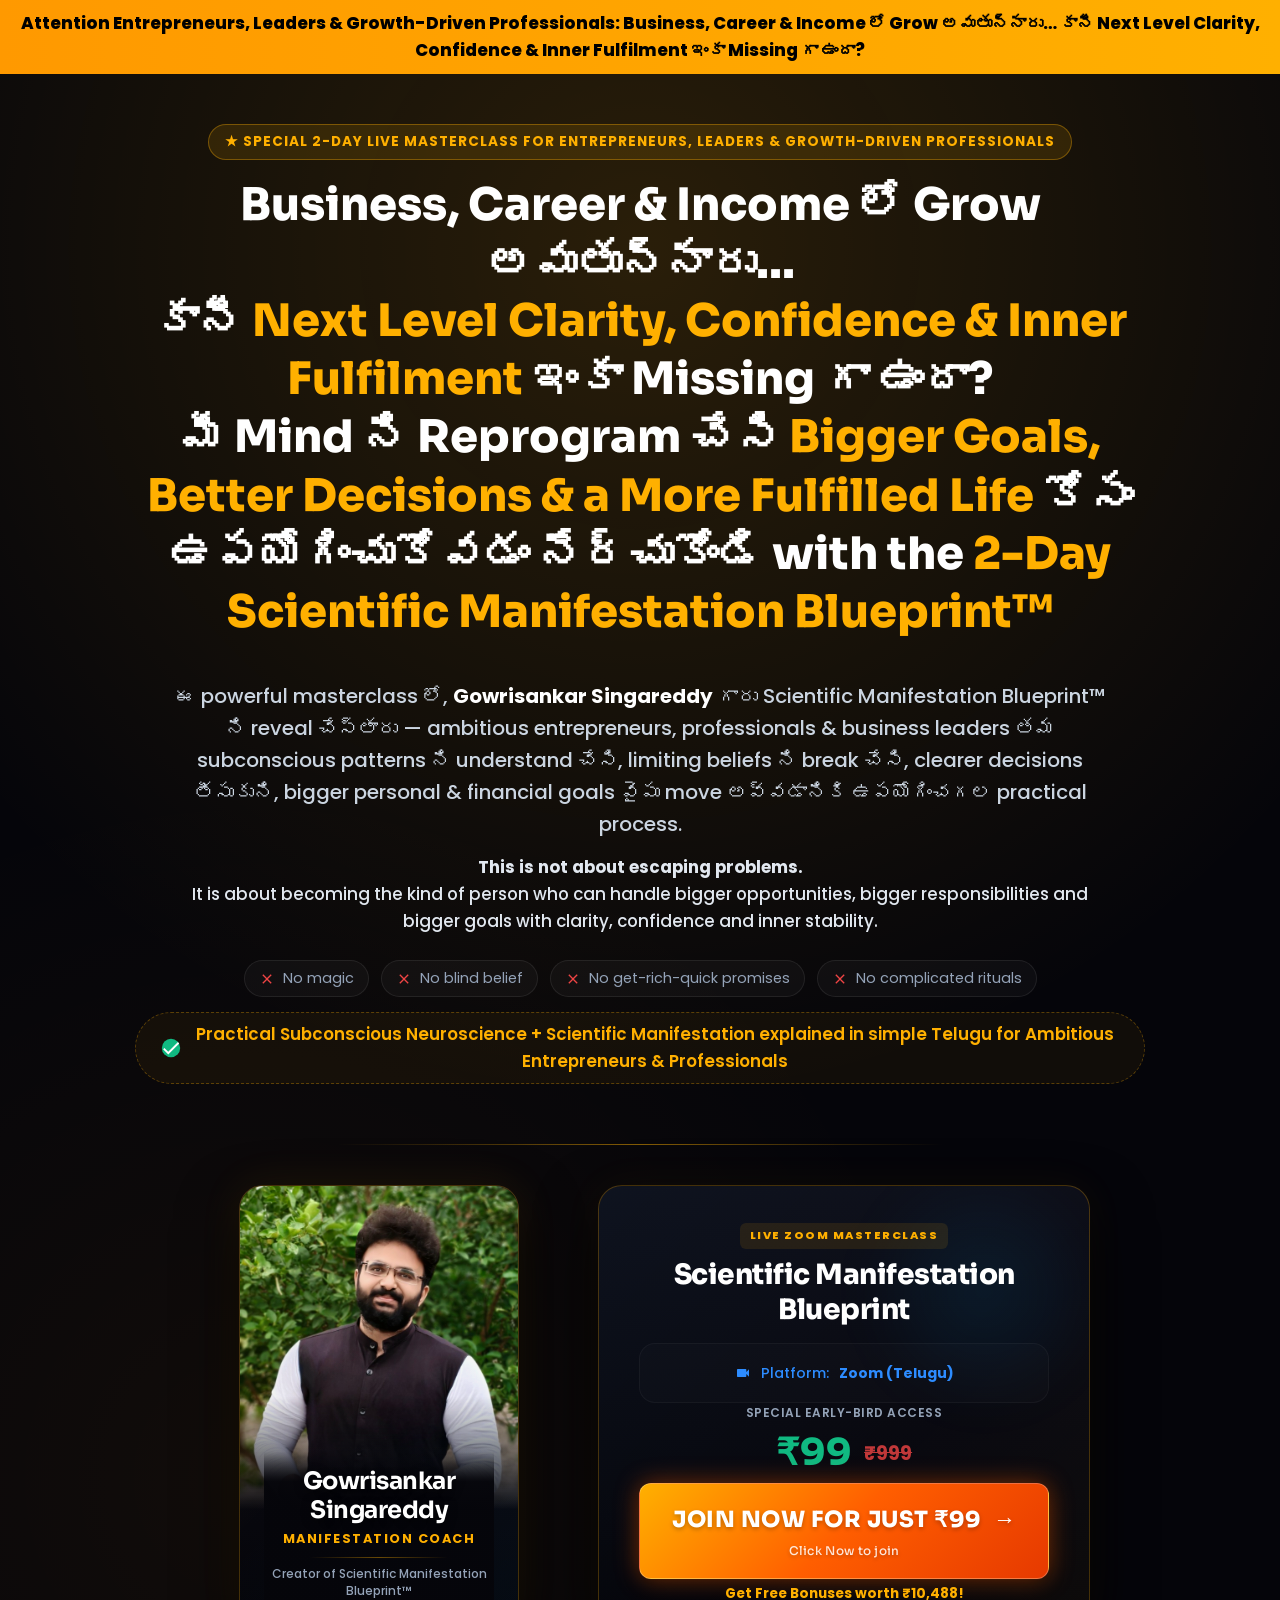
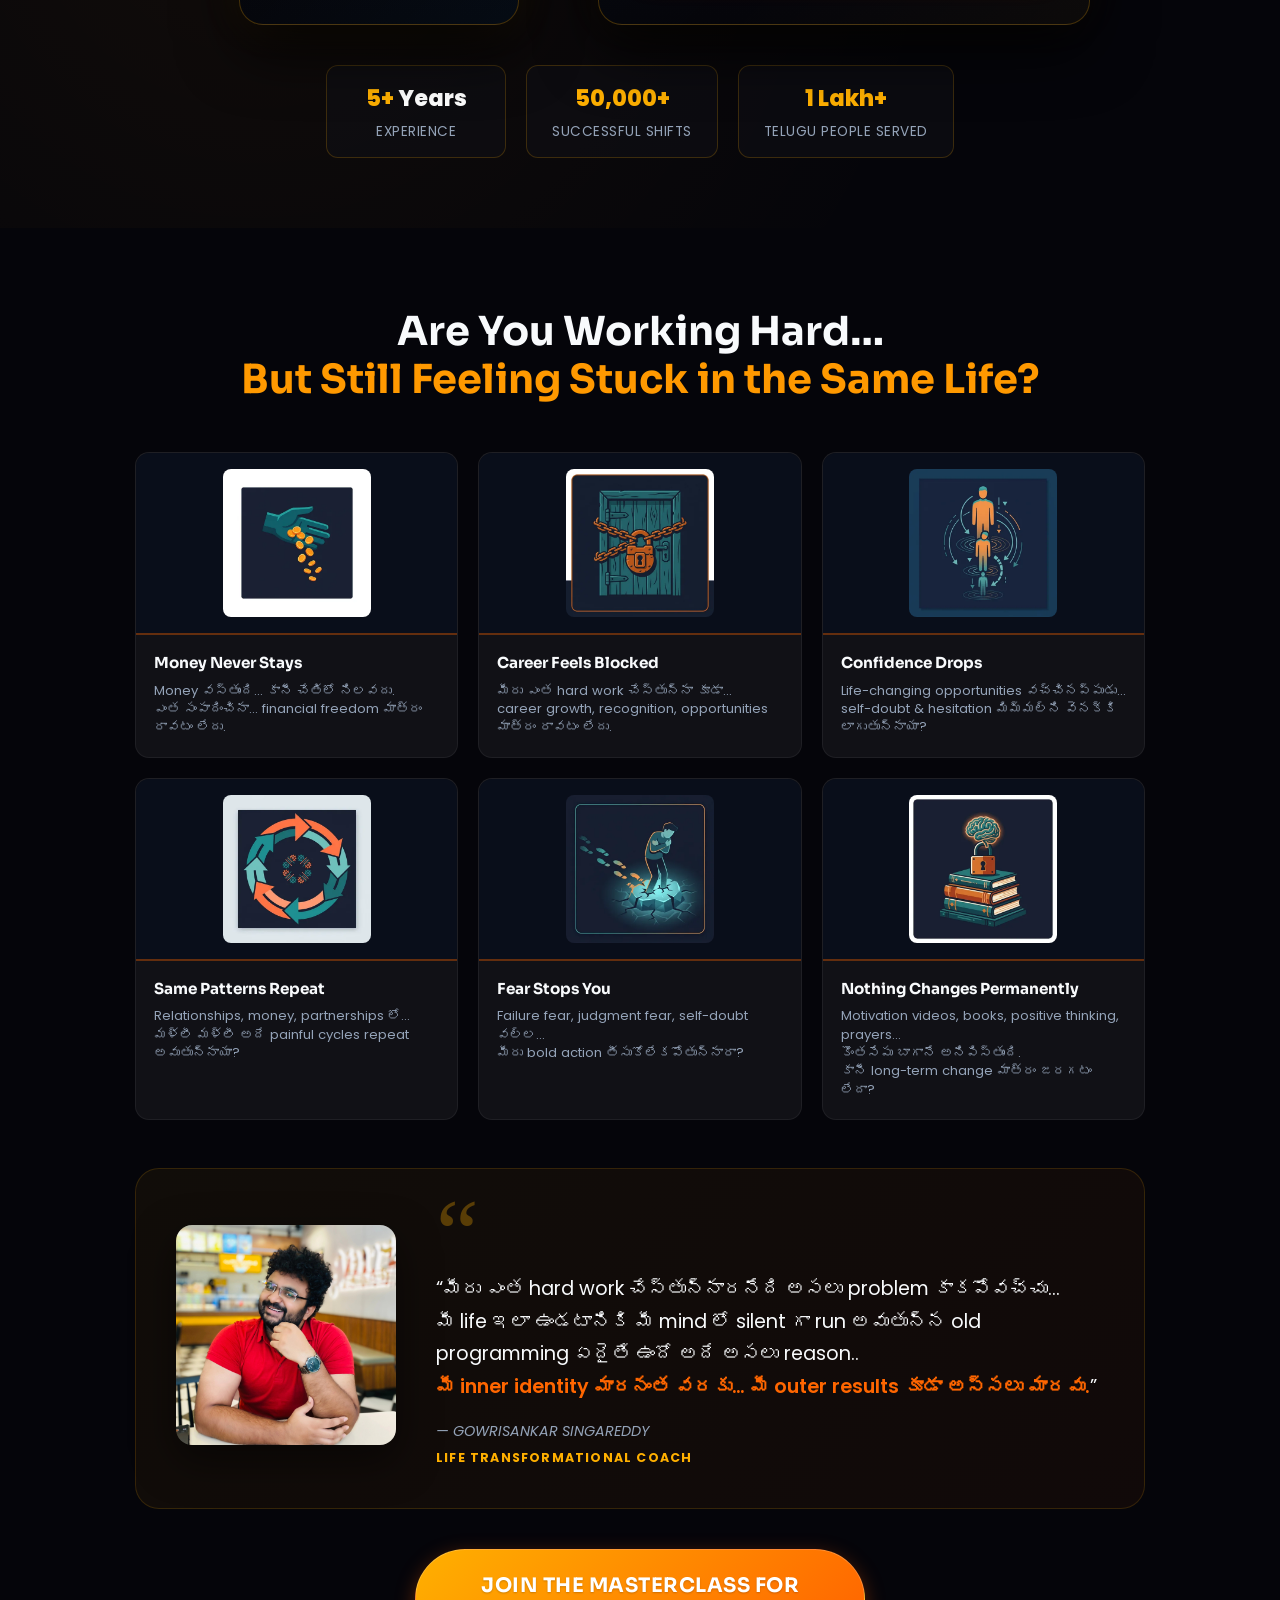
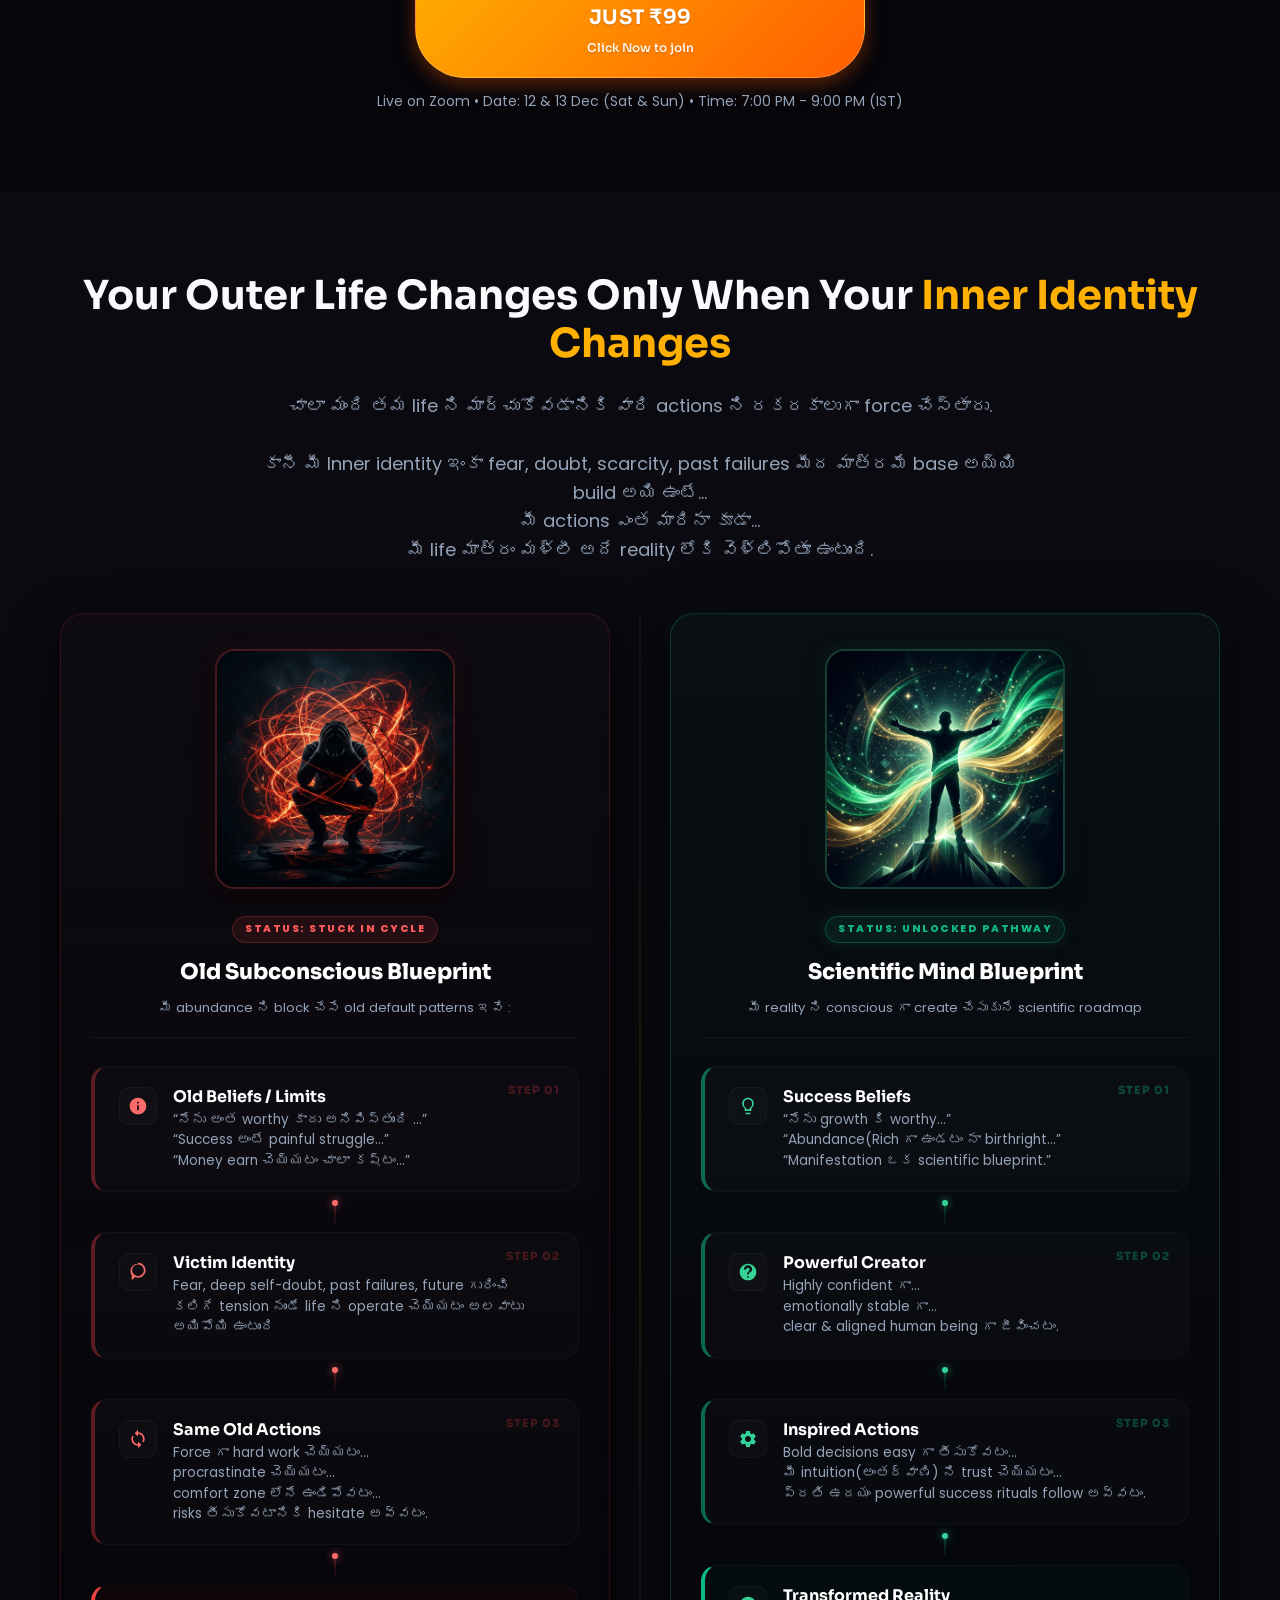
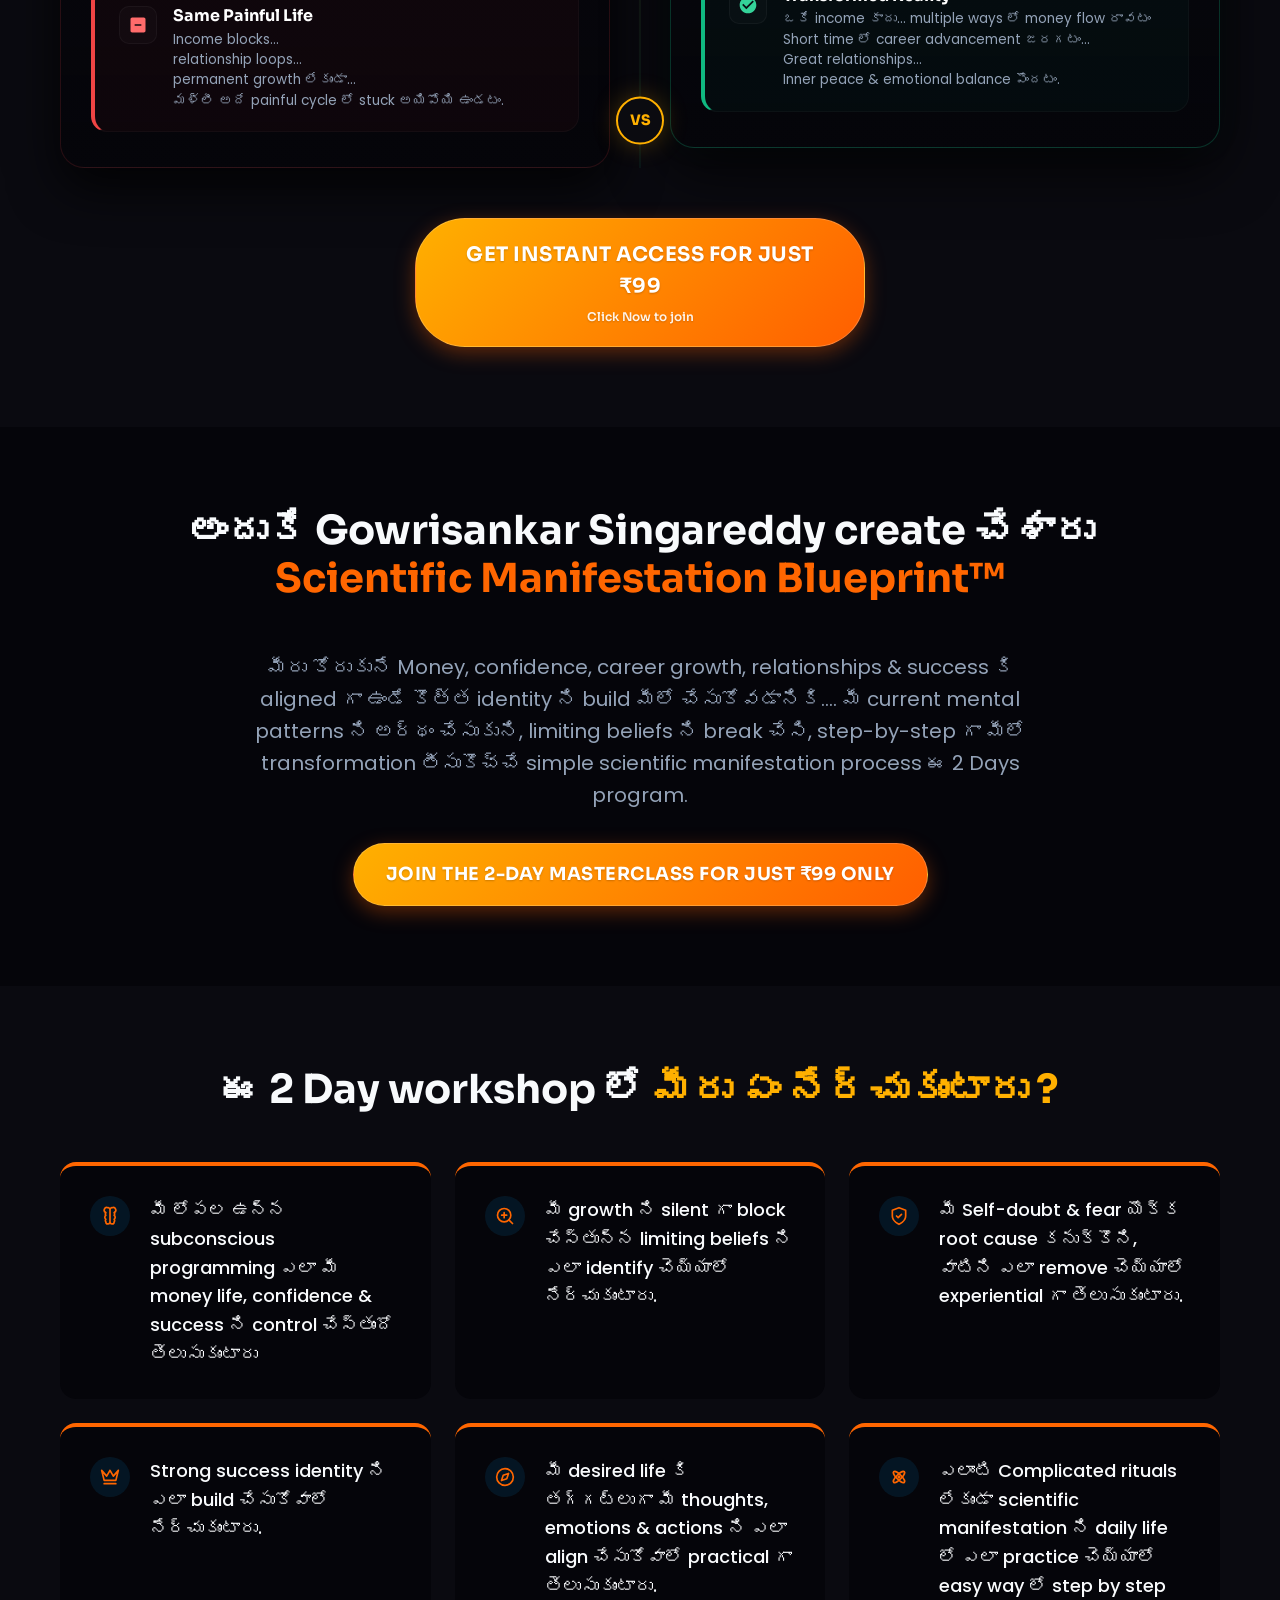
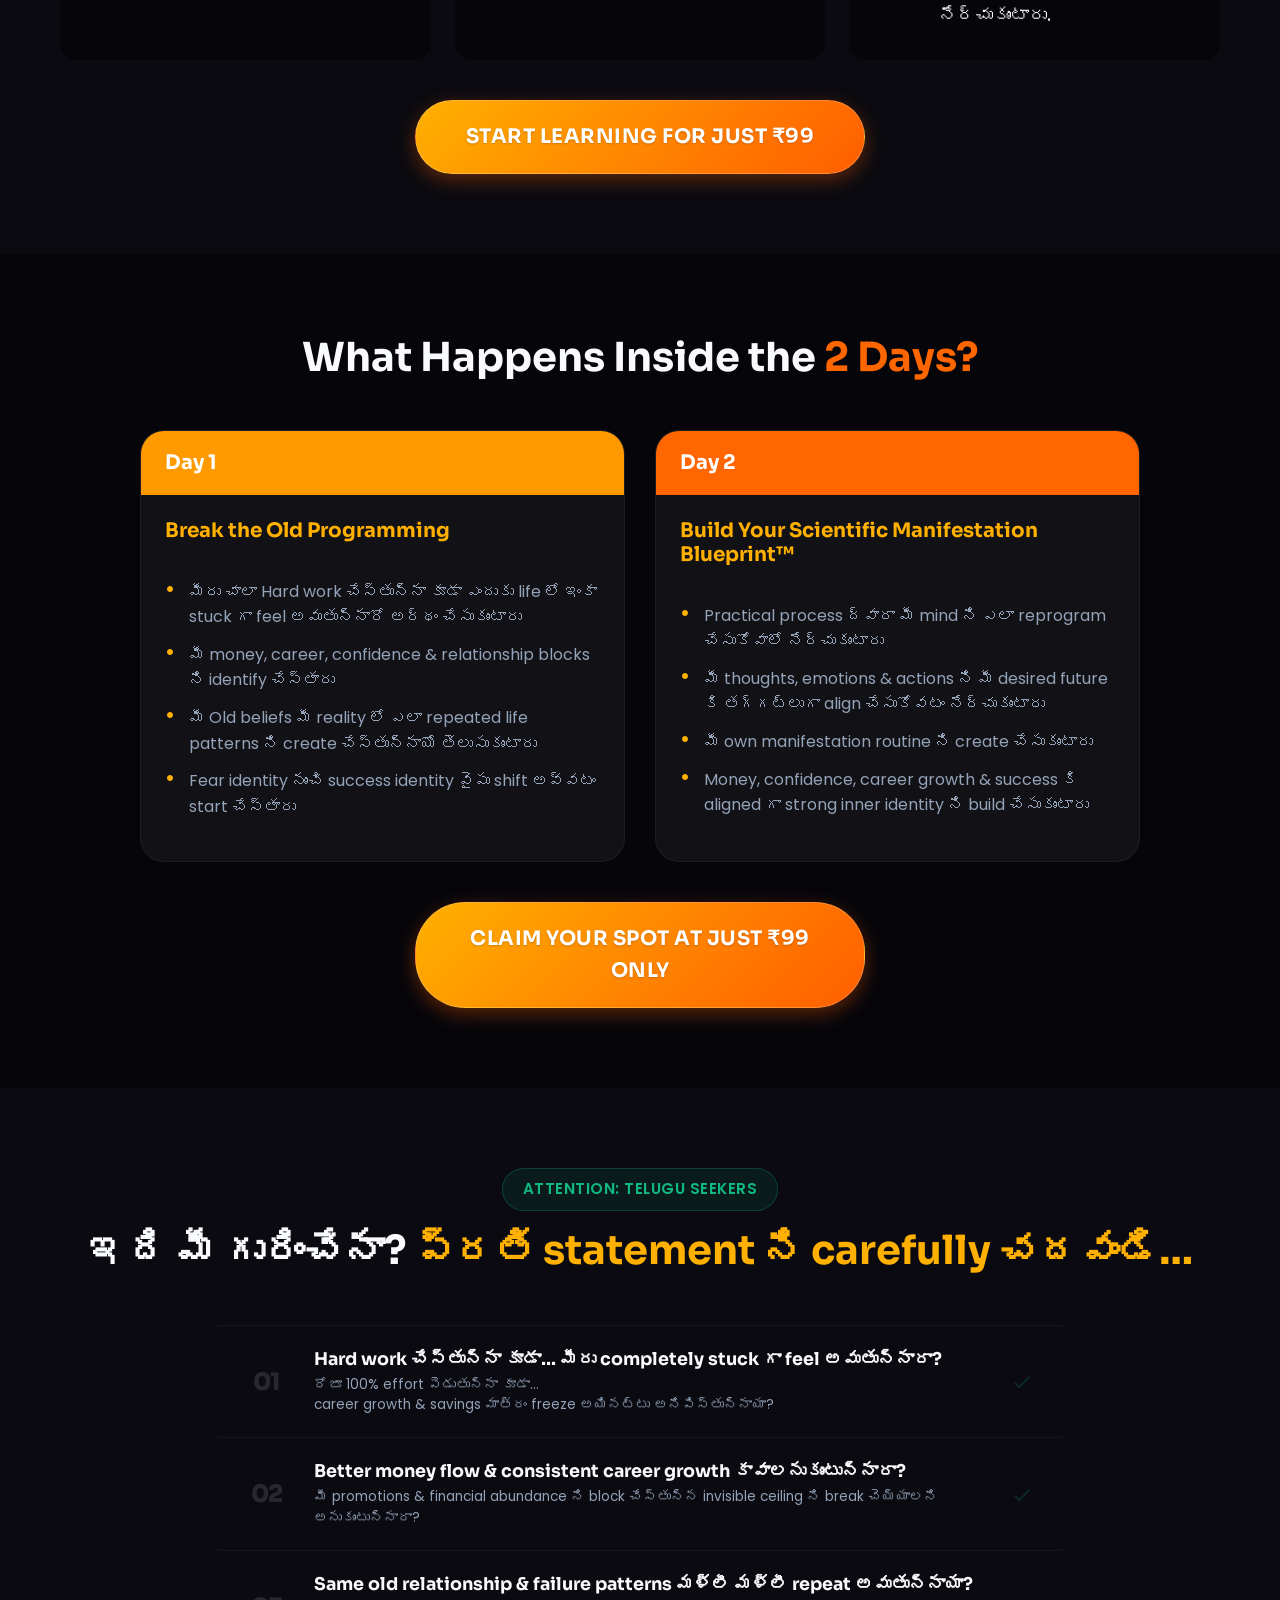
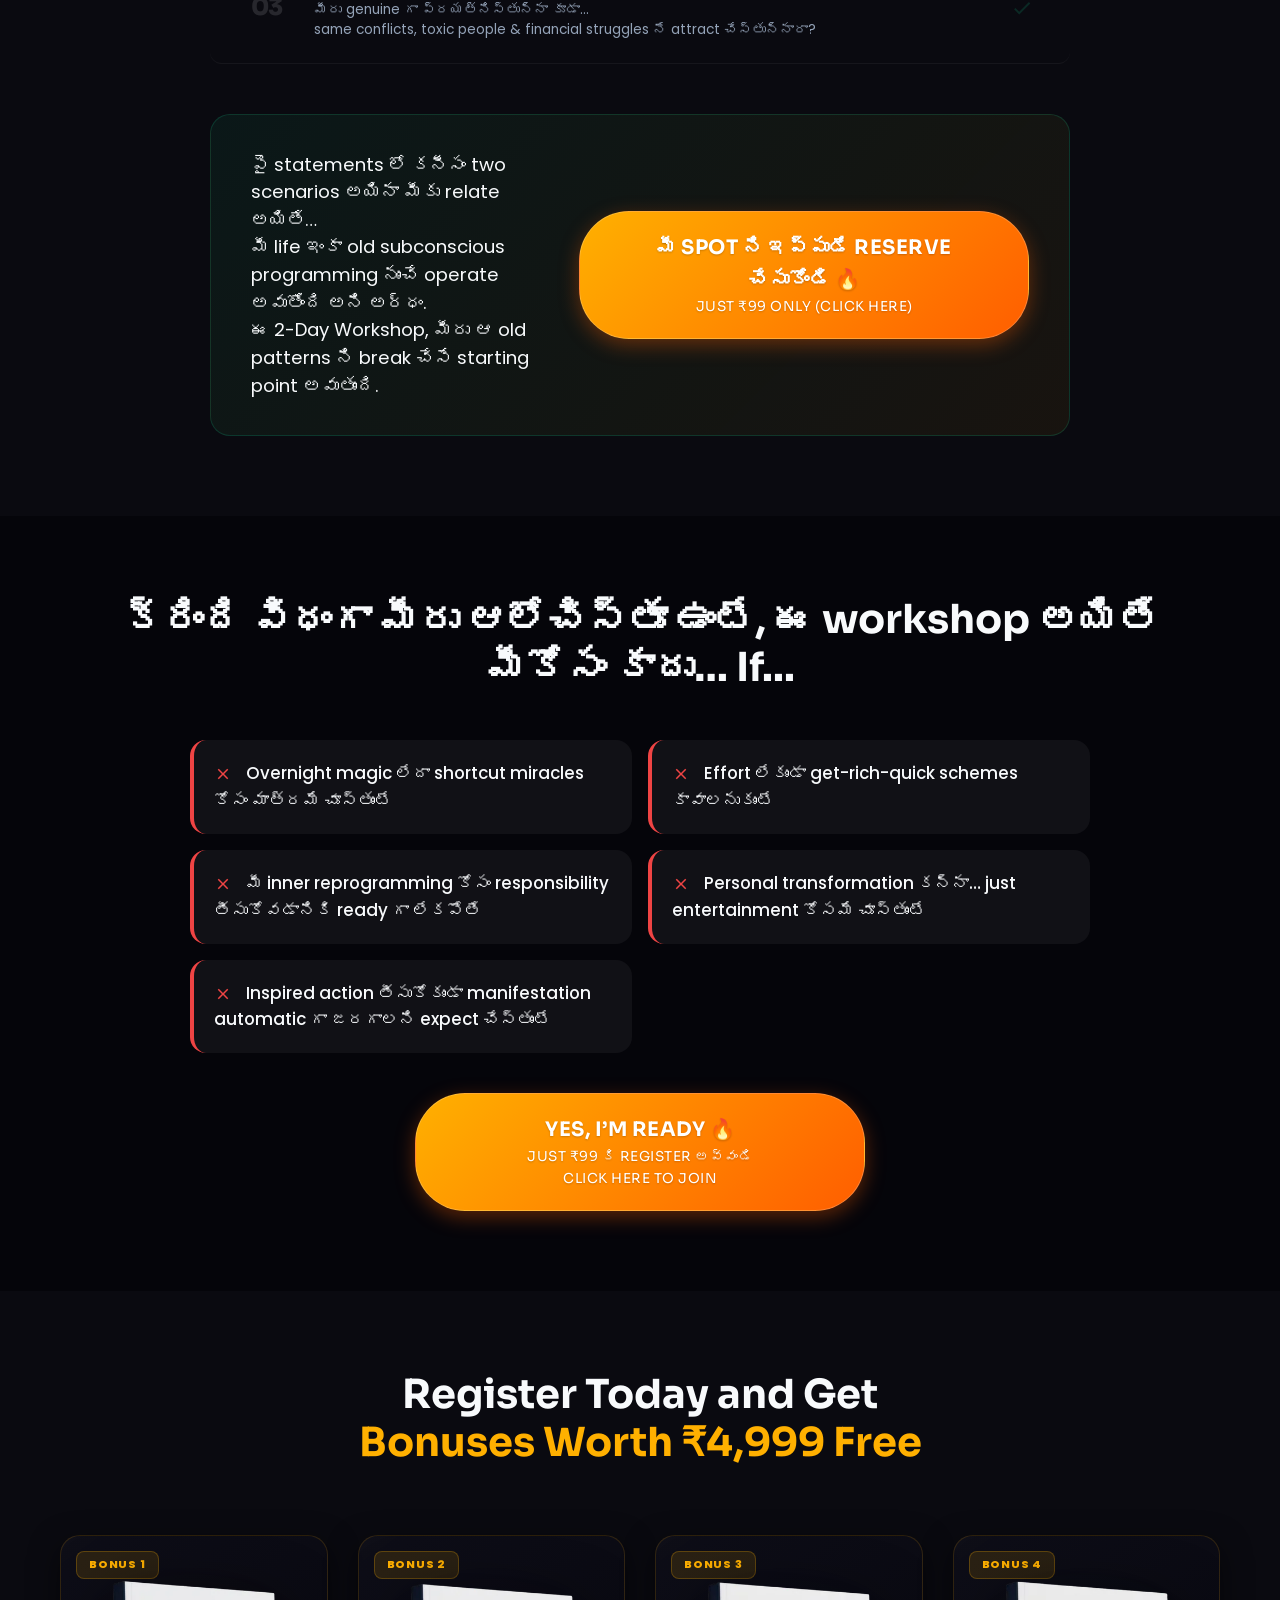
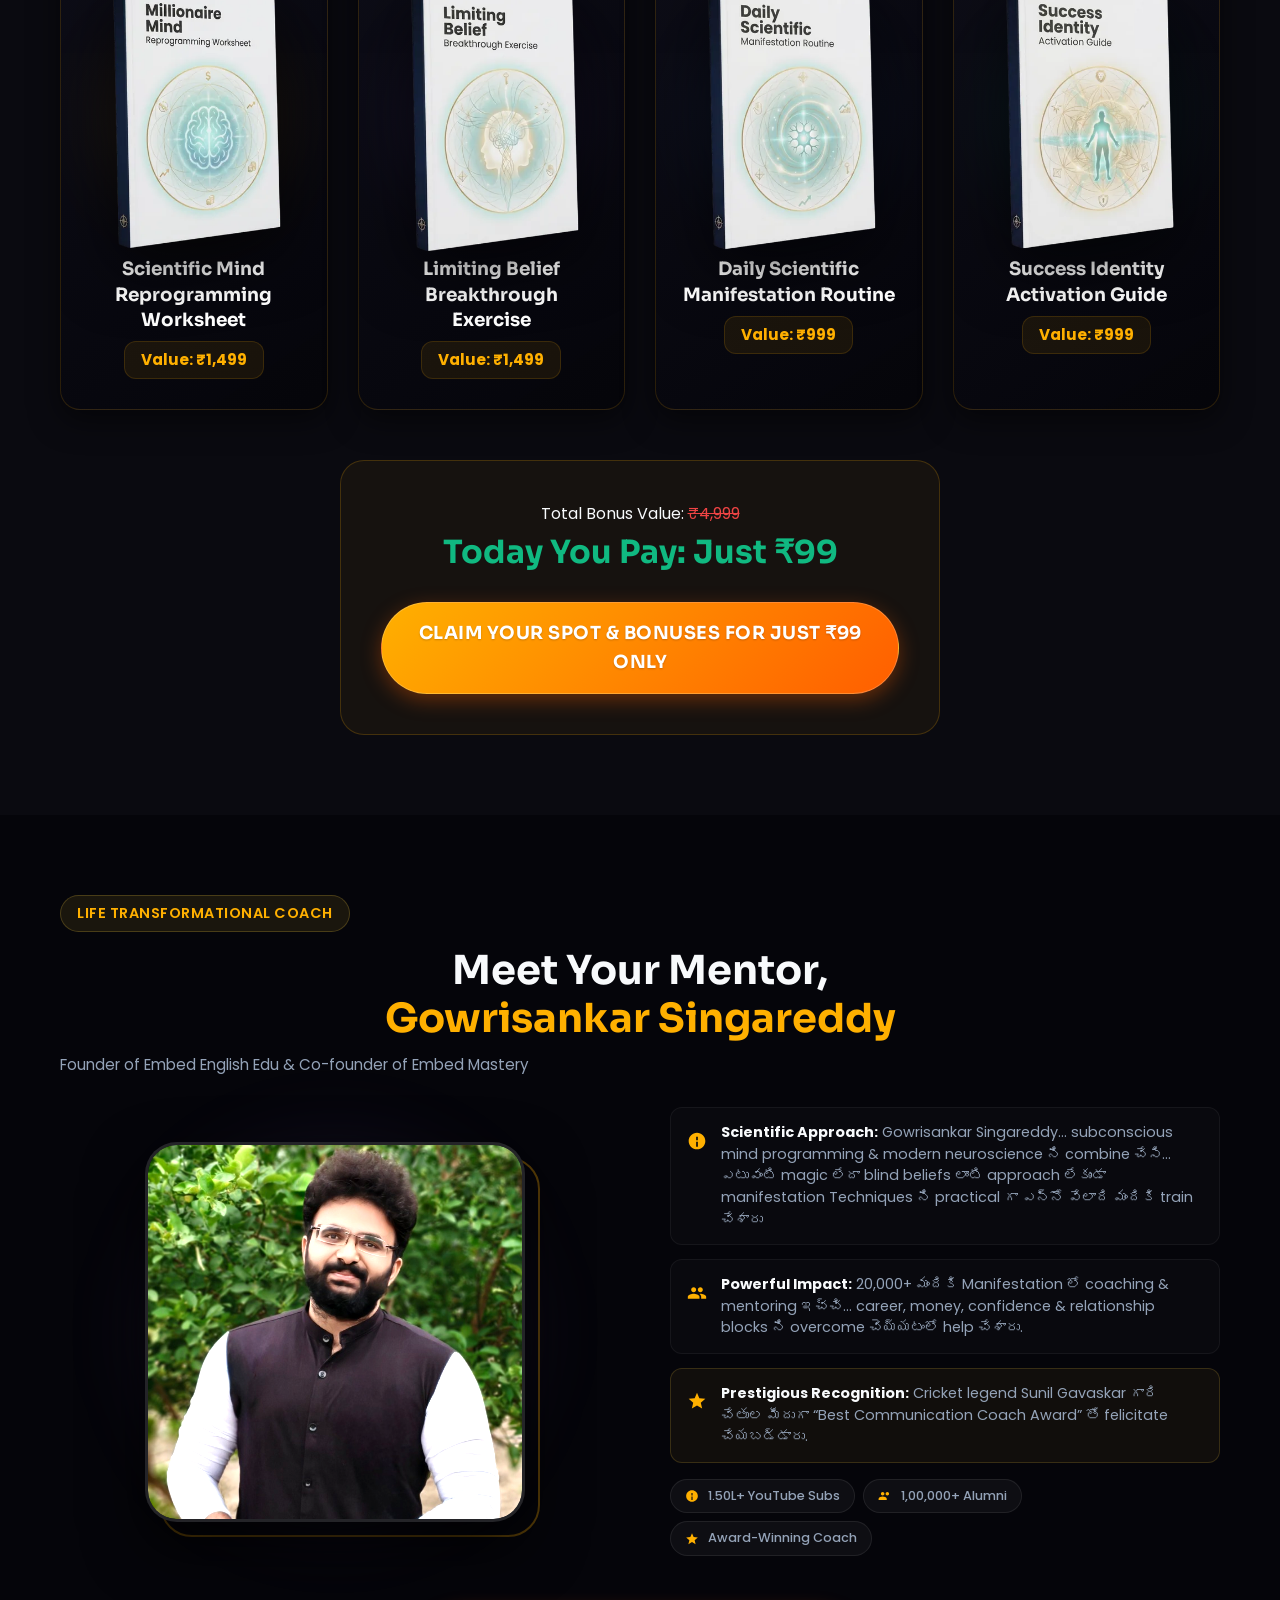
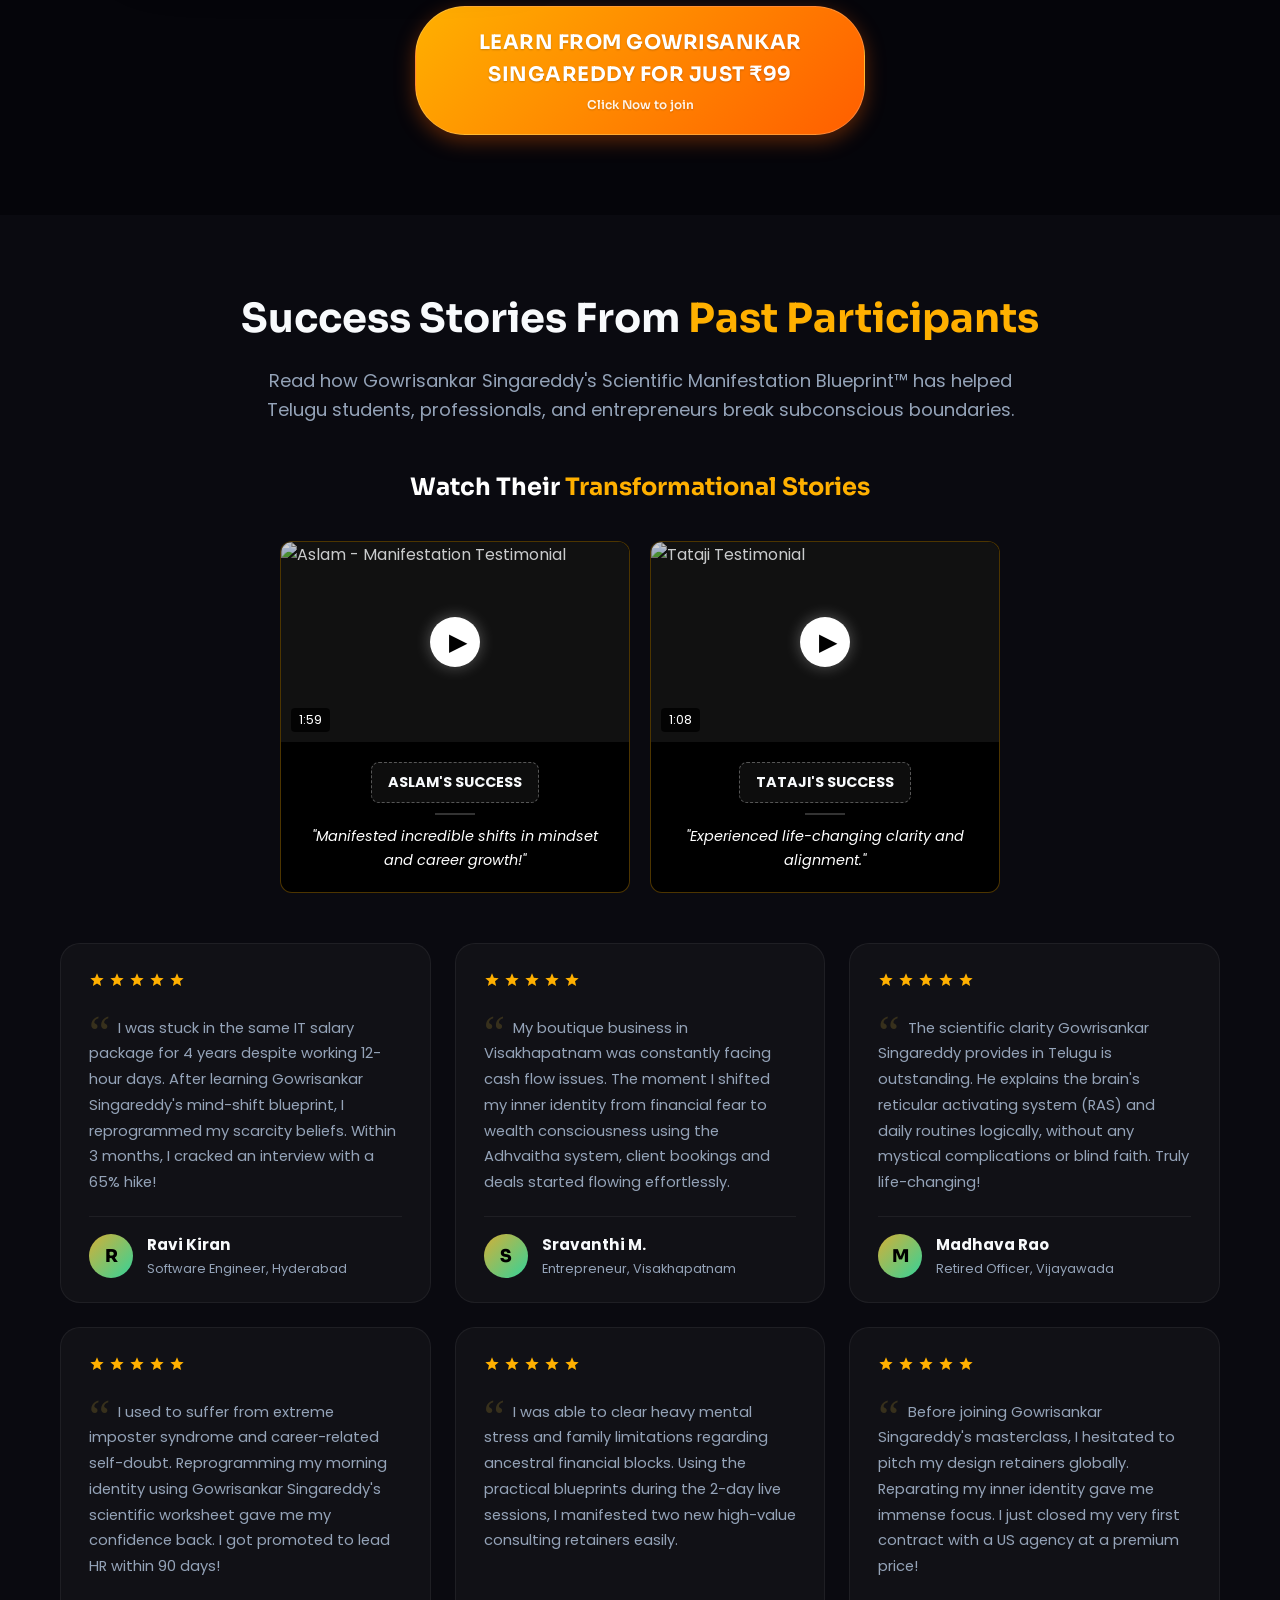
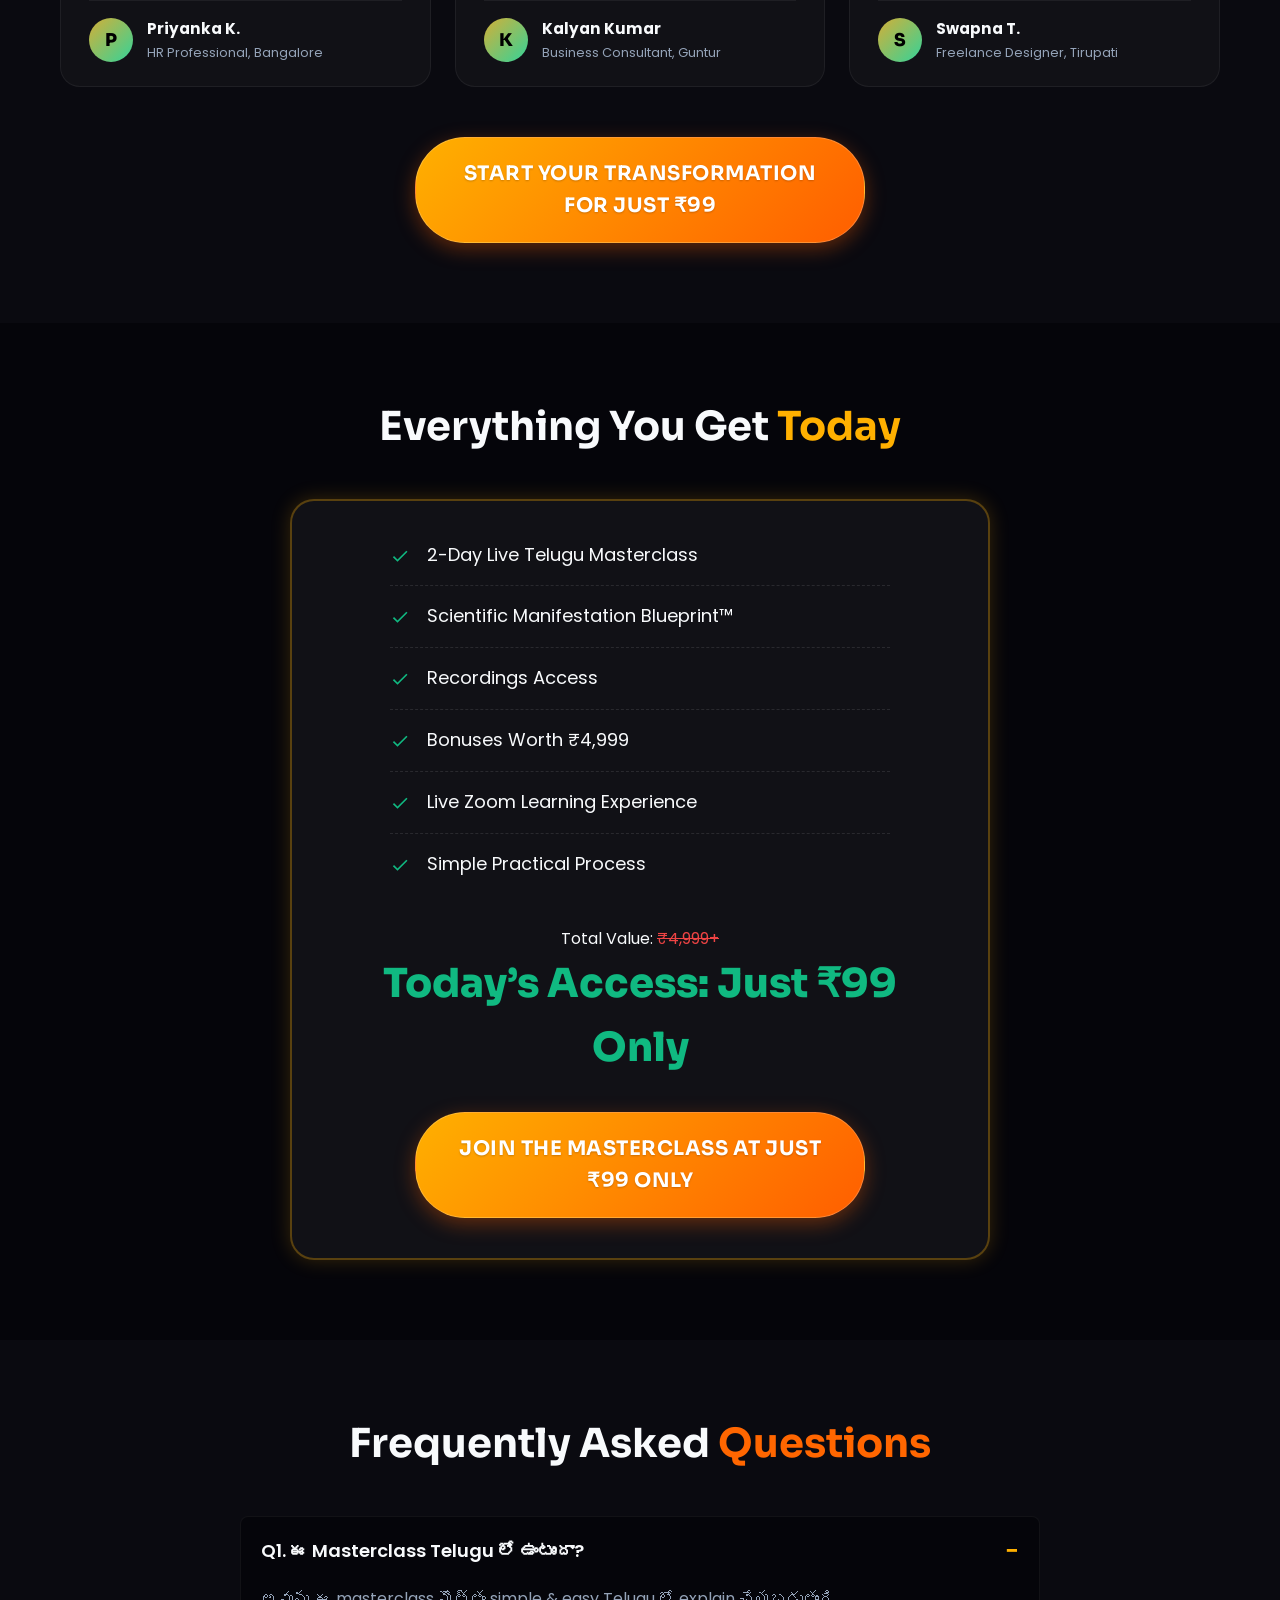
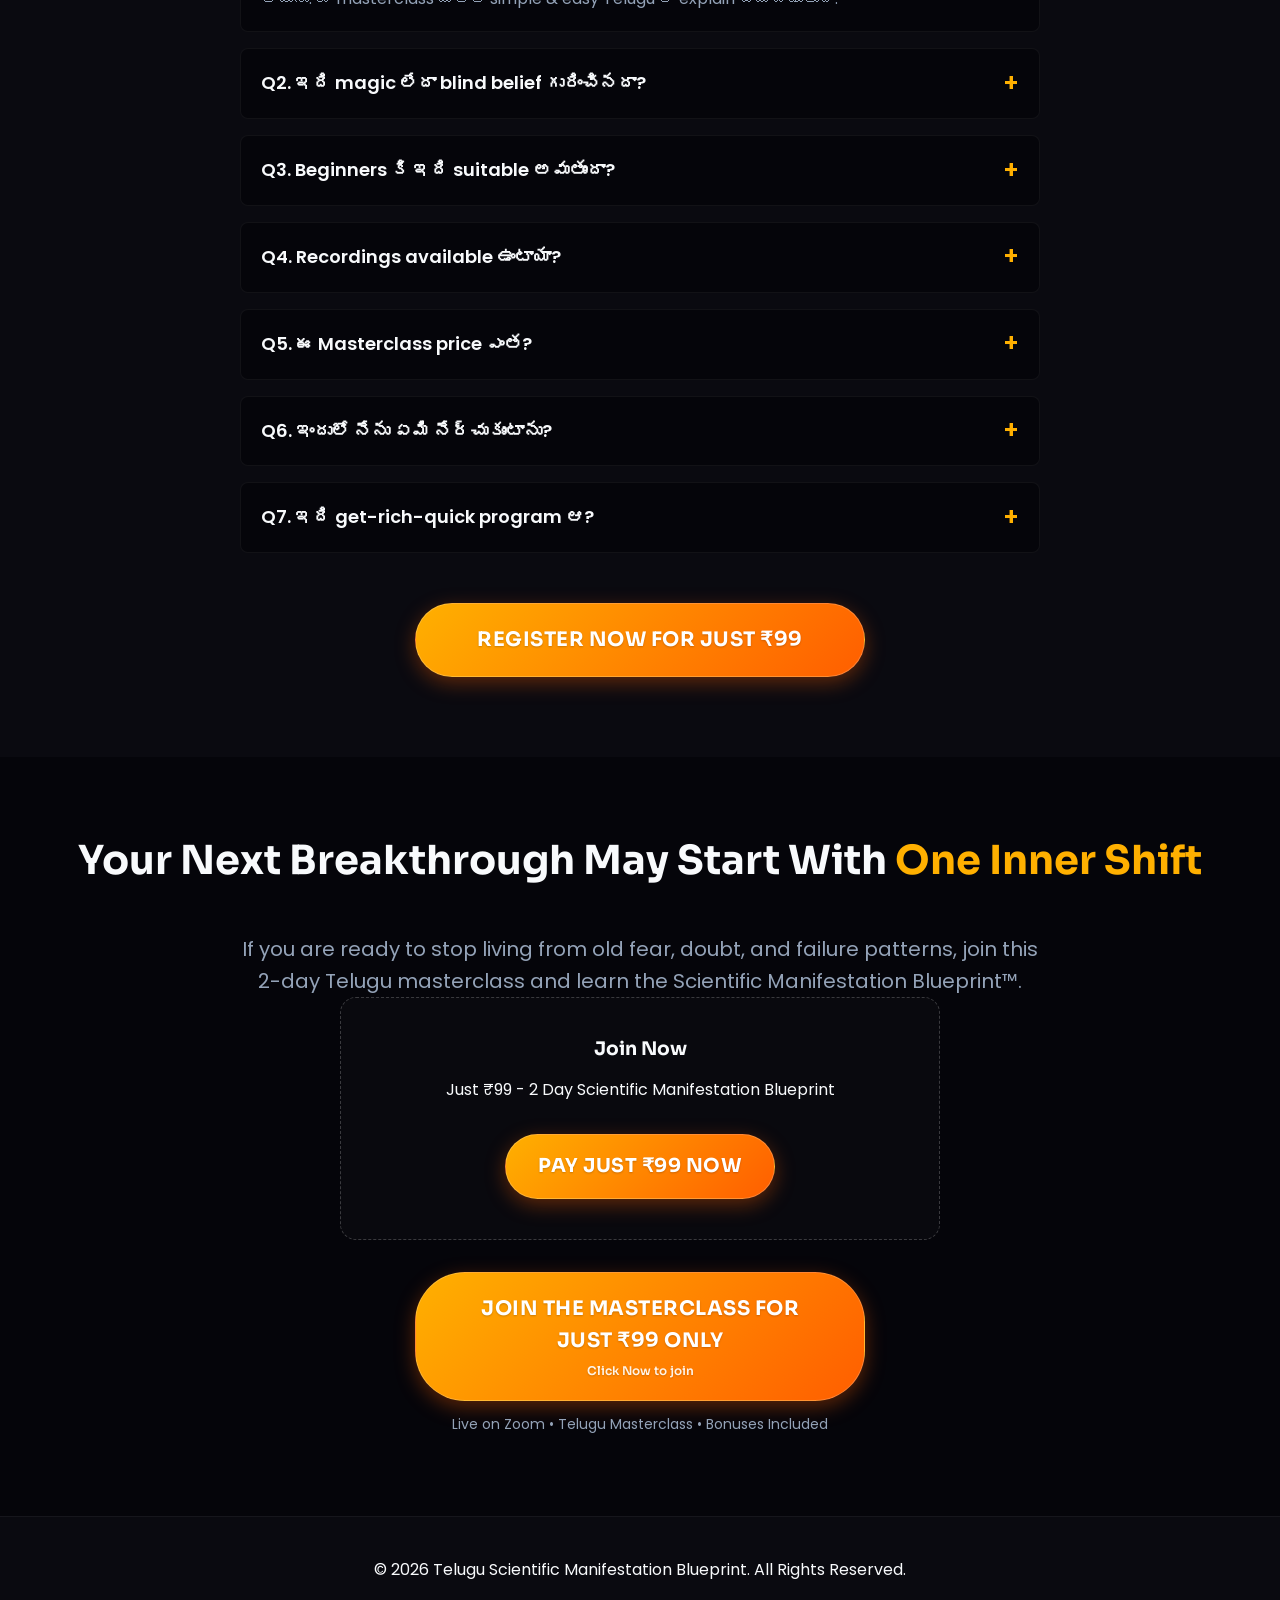
==== commit dcc7ce9a: "feat: update hero headlines and audience copy across 2smb landing pages" ====
--- a/2smb-g/index.html
+++ b/2smb-g/index.html
@@ -4,9 +4,9 @@
 <head>
     <meta charset="UTF-8">
     <meta name="viewport" content="width=device-width, initial-scale=1.0">
-    <title>2-Day Telugu Scientific Manifestation Blueprint</title>
+    <title>Scientific Manifestation Blueprint™ for Entrepreneurs, Leaders & Growth-Driven Professionals (Telugu)</title>
     <meta name="description"
-        content="Learn the Scientific Manifestation Blueprint™ in Telugu and discover how to reprogram your mind for money, confidence, career growth, relationships, and success.">
+        content="Special 2-Day Live Masterclass for Telugu Entrepreneurs, Leaders & Growth-Driven Professionals. Learn how to reprogram your subconscious mind for bigger goals, better decisions & a more fulfilled life with the 2-Day Scientific Manifestation Blueprint™.">
     <link rel="preconnect" href="https://fonts.googleapis.com">
     <link rel="preconnect" href="https://fonts.gstatic.com" crossorigin>
     <link
@@ -15,6 +15,12 @@
     <link rel="stylesheet" href="../styles.css">
     <link rel="icon" type="image/webp" href="../coach-image-2.jpg">
 
+    <!-- Firebase SDK Compat -->
+    <script src="https://www.gstatic.com/firebasejs/10.8.0/firebase-app-compat.js" defer></script>
+    <script src="https://www.gstatic.com/firebasejs/10.8.0/firebase-database-compat.js" defer></script>
+    <script src="../firebase-config.js" defer></script>
+    <script src="../db-helper.js" defer></script>
+
     <!-- Google tag (gtag.js) -->
     <script async src="https://www.googletagmanager.com/gtag/js?id=AW-18233075352"></script>
     <script>
@@ -30,8 +36,7 @@
 
     <!-- TOP BANNER -->
     <div class="top-banner-orange">
-        Attention People: Your Next Breakthrough in Money, Career, Confidence, Relationships & Success May Start
-        Here…
+        Attention Entrepreneurs, Leaders &amp; Growth-Driven Professionals: Business, Career &amp; Income లో Grow అవుతున్నారు… కానీ Next Level Clarity, Confidence &amp; Inner Fulfilment ఇంకా Missing గా ఉందా?
     </div>
 
     <!-- 1. HERO SECTION -->
@@ -39,17 +44,21 @@
         <div class="hero-bg-particles"></div>
         <div class="container hero-container-centered">
 
+            <div style="display: inline-block; background: rgba(255, 176, 0, 0.12); border: 1px solid rgba(255, 176, 0, 0.35); color: #FFB000; font-size: 0.85rem; font-weight: 700; padding: 6px 16px; border-radius: 50px; margin-bottom: 16px; letter-spacing: 1px; text-transform: uppercase;">
+                ★ SPECIAL 2-DAY LIVE MASTERCLASS FOR ENTREPRENEURS, LEADERS &amp; GROWTH-DRIVEN PROFESSIONALS
+            </div>
 
             <h1 class="main-headline-majestic">
-                మీ Mind ని Reprogram చేసే <span class="highlight-orange">2-Day Scientific Manifestation Formula</span>
-                ద్వారా <span class="highlight-orange">Rich, Confident & Successful Life</span> ని Manifest చేసుకోవడం
-                ఎలాగో నేర్చుకోండి
+                Business, Career &amp; Income లో Grow అవుతున్నారు…<br>
+                కానీ <span class="highlight-orange">Next Level Clarity, Confidence &amp; Inner Fulfilment</span> ఇంకా Missing గా ఉందా?<br>
+                మీ Mind ని Reprogram చేసి <span class="highlight-orange">Bigger Goals, Better Decisions &amp; a More Fulfilled Life</span> కోసం ఉపయోగించుకోవడం నేర్చుకోండి with the <span class="highlight-orange">2-Day Scientific Manifestation Blueprint™</span>
             </h1>
             <div class="sub-headline-line">
-                ఈ powerful masterclass లో, Gowrisankar Singareddy గారు <span class="highlight-orange">Scientific
-                    Manifestation Blueprint™</span> ని reveal చేయబోతున్నారు — మీ limiting beliefs ని break చేసి,
-                self-doubt ని remove చేసి, మీ inner identity ని shift చేసుకుని, మీ thoughts, emotions, actions ని మీరు
-                కలలుగనే life కి తగ్గట్లు align చేసుకునే simple step-by-step process ని ఈ workshop లో తెలుసుకోండి
+                ఈ powerful masterclass లో, <strong style="color: #fff;">Gowrisankar Singareddy</strong> గారు <span class="highlight-orange">Scientific Manifestation Blueprint™</span> ని reveal చేస్తారు — ambitious entrepreneurs, professionals &amp; business leaders తమ subconscious patterns ని understand చేసి, limiting beliefs ని break చేసి, clearer decisions తీసుకుని, bigger personal &amp; financial goals వైపు move అవ్వడానికి ఉపయోగించగల practical process.
+                <div style="margin-top: 14px; font-size: 1.05rem; line-height: 1.6; color: #E2E8F0;">
+                    <strong>This is not about escaping problems.</strong><br>
+                    It is about becoming the kind of person who can handle bigger opportunities, bigger responsibilities and bigger goals with clarity, confidence and inner stability.
+                </div>
             </div>
 
             <div class="reassurance-lines-majestic">
@@ -68,7 +77,7 @@
                             <path
                                 d="M19 6.41L17.59 5 12 10.59 6.41 5 5 6.41 10.59 12 5 17.59 6.41 19 12 13.41 17.59 19 19 17.59 13.41 12z"
                                 fill="currentColor" />
-                        </svg> No get rich quick scheme</span>
+                        </svg> No get-rich-quick promises</span>
                     <span><svg class="premium-icon red-cross" viewBox="0 0 24 24">
                             <path
                                 d="M19 6.41L17.59 5 12 10.59 6.41 5 5 6.41 10.59 12 5 17.59 6.41 19 12 13.41 17.59 19 19 17.59 13.41 12z"
@@ -79,7 +88,7 @@
                     <svg class="premium-icon teal-check-solid" viewBox="0 0 24 24" style="width: 22px; height: 22px;">
                         <circle cx="12" cy="12" r="10" fill="#10B981" />
                         <path d="M9 16.17L4.83 12l-1.42 1.41L9 19 21 7l-1.41-1.41z" fill="#FFFFFF" />
-                    </svg>Just practical scientific manifestation explained in simple Telugu
+                    </svg>Practical Subconscious Neuroscience + Scientific Manifestation explained in simple Telugu for Ambitious Entrepreneurs &amp; Professionals
                 </div>
             </div>
 
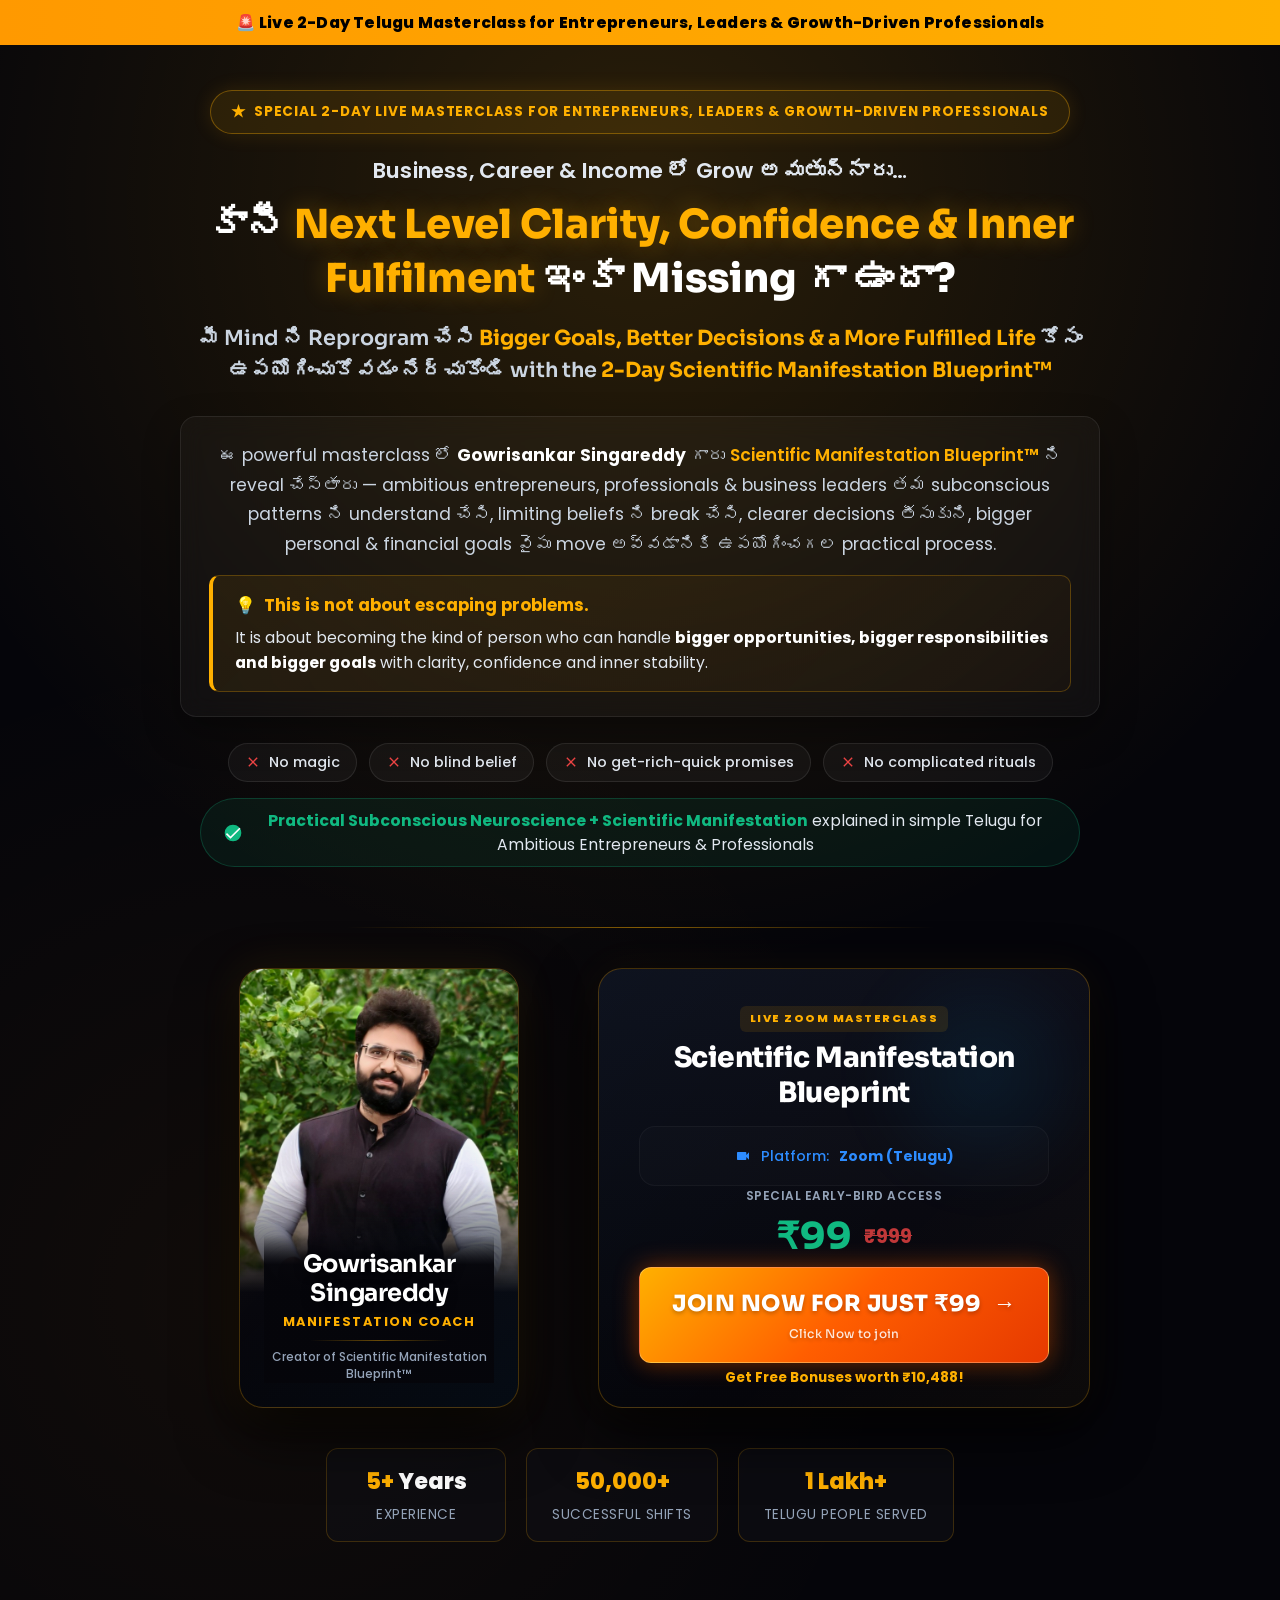
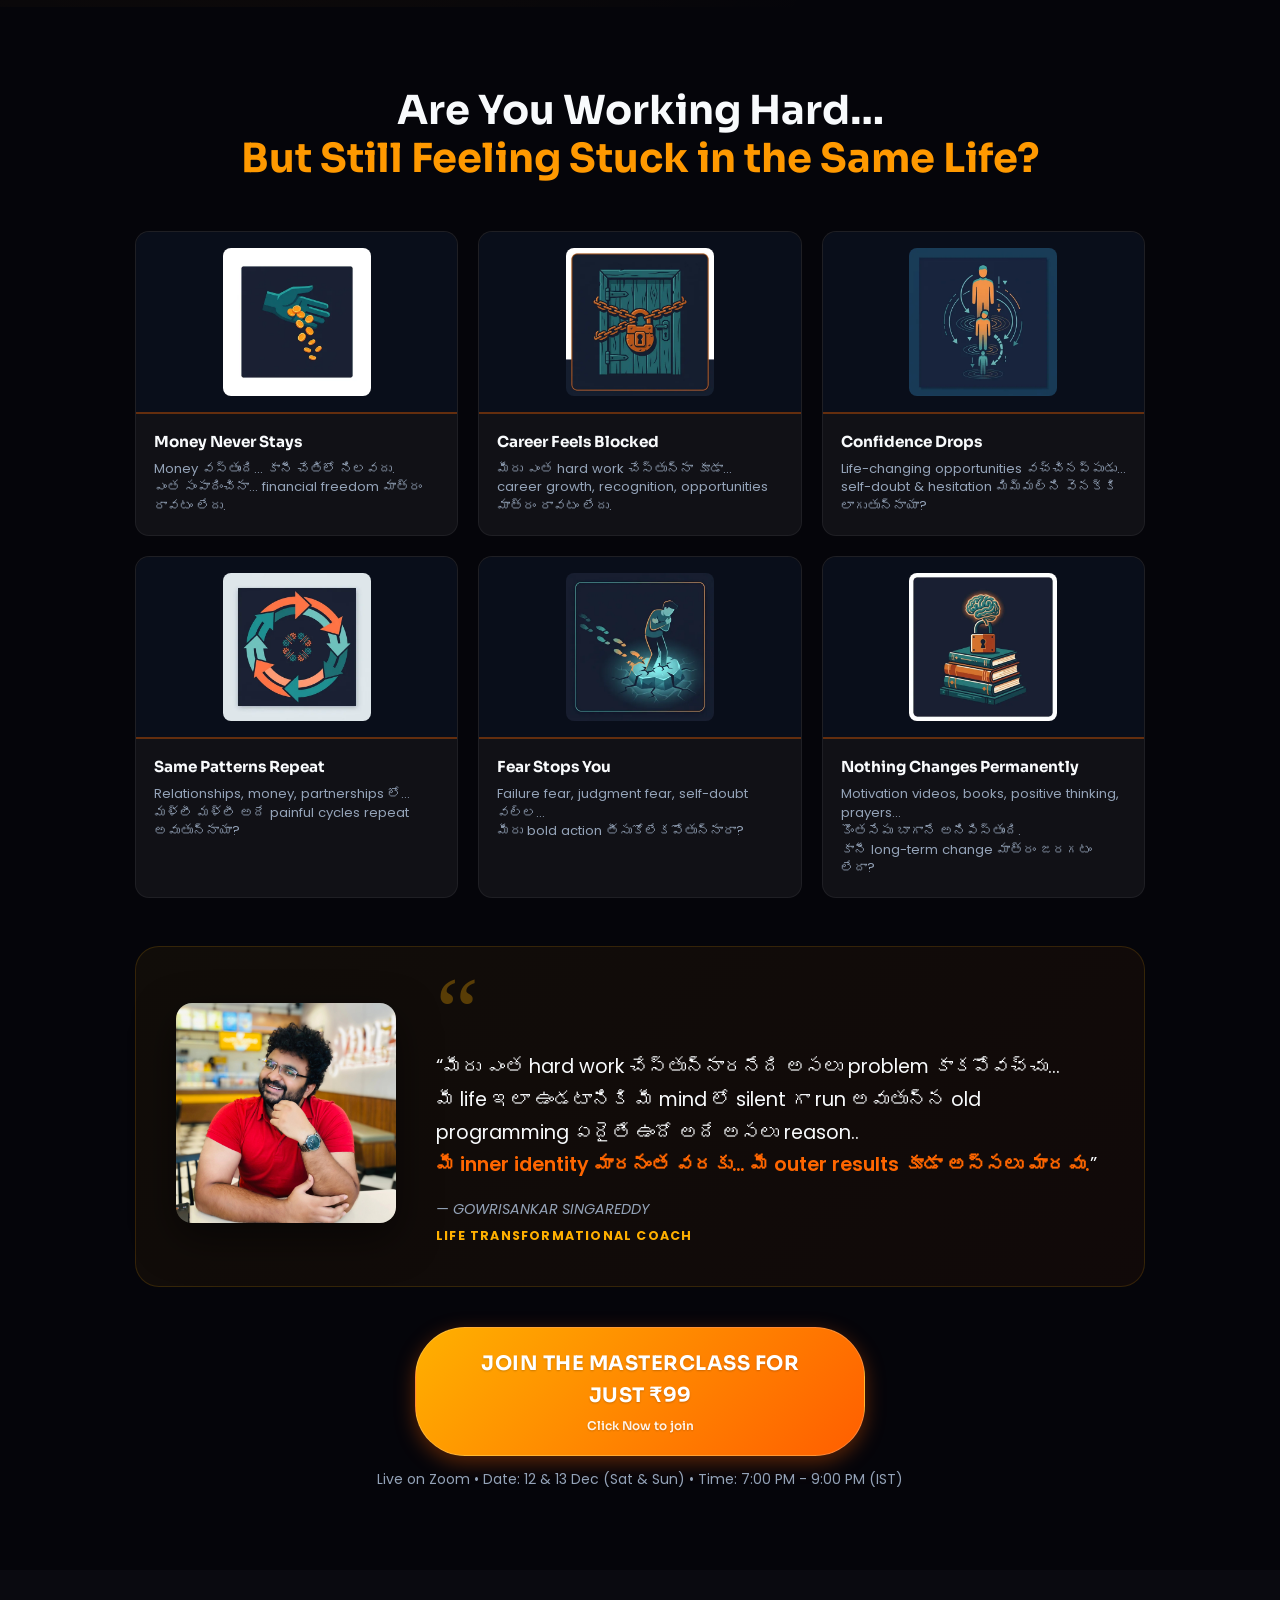
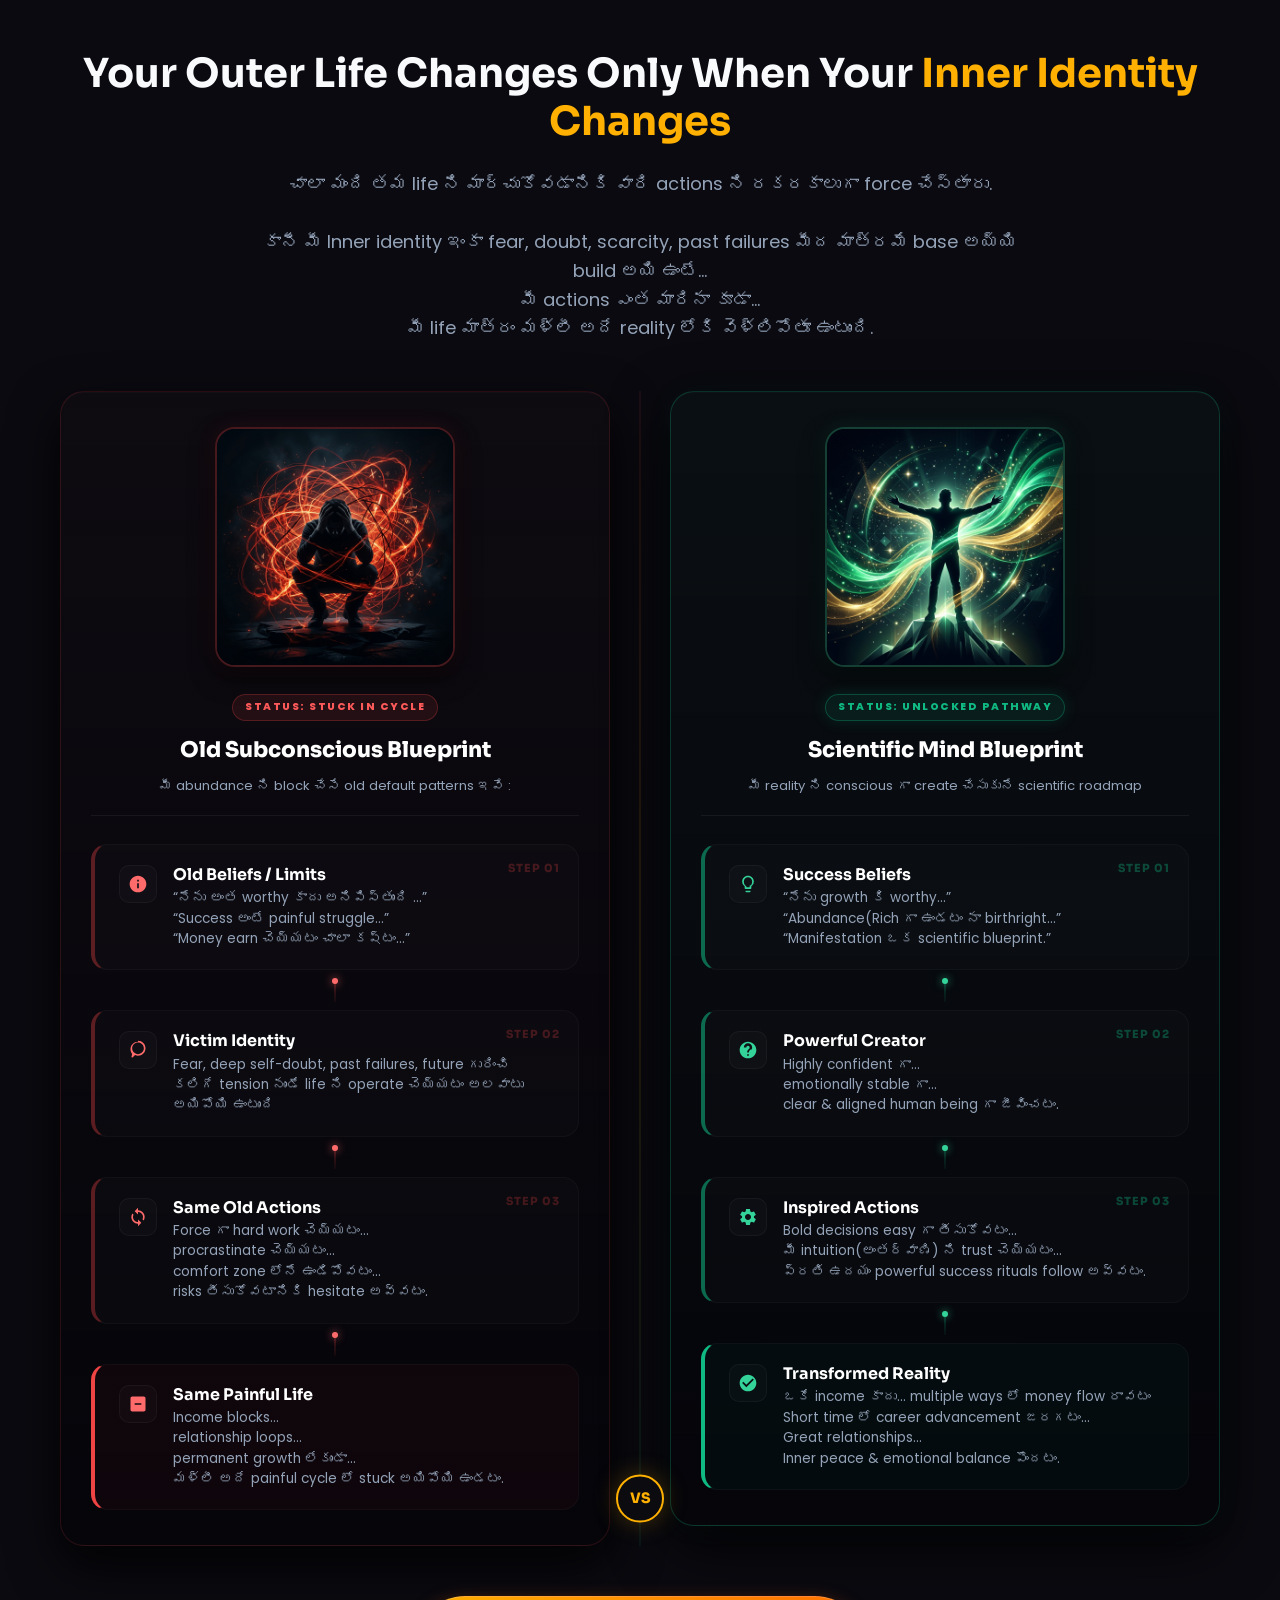
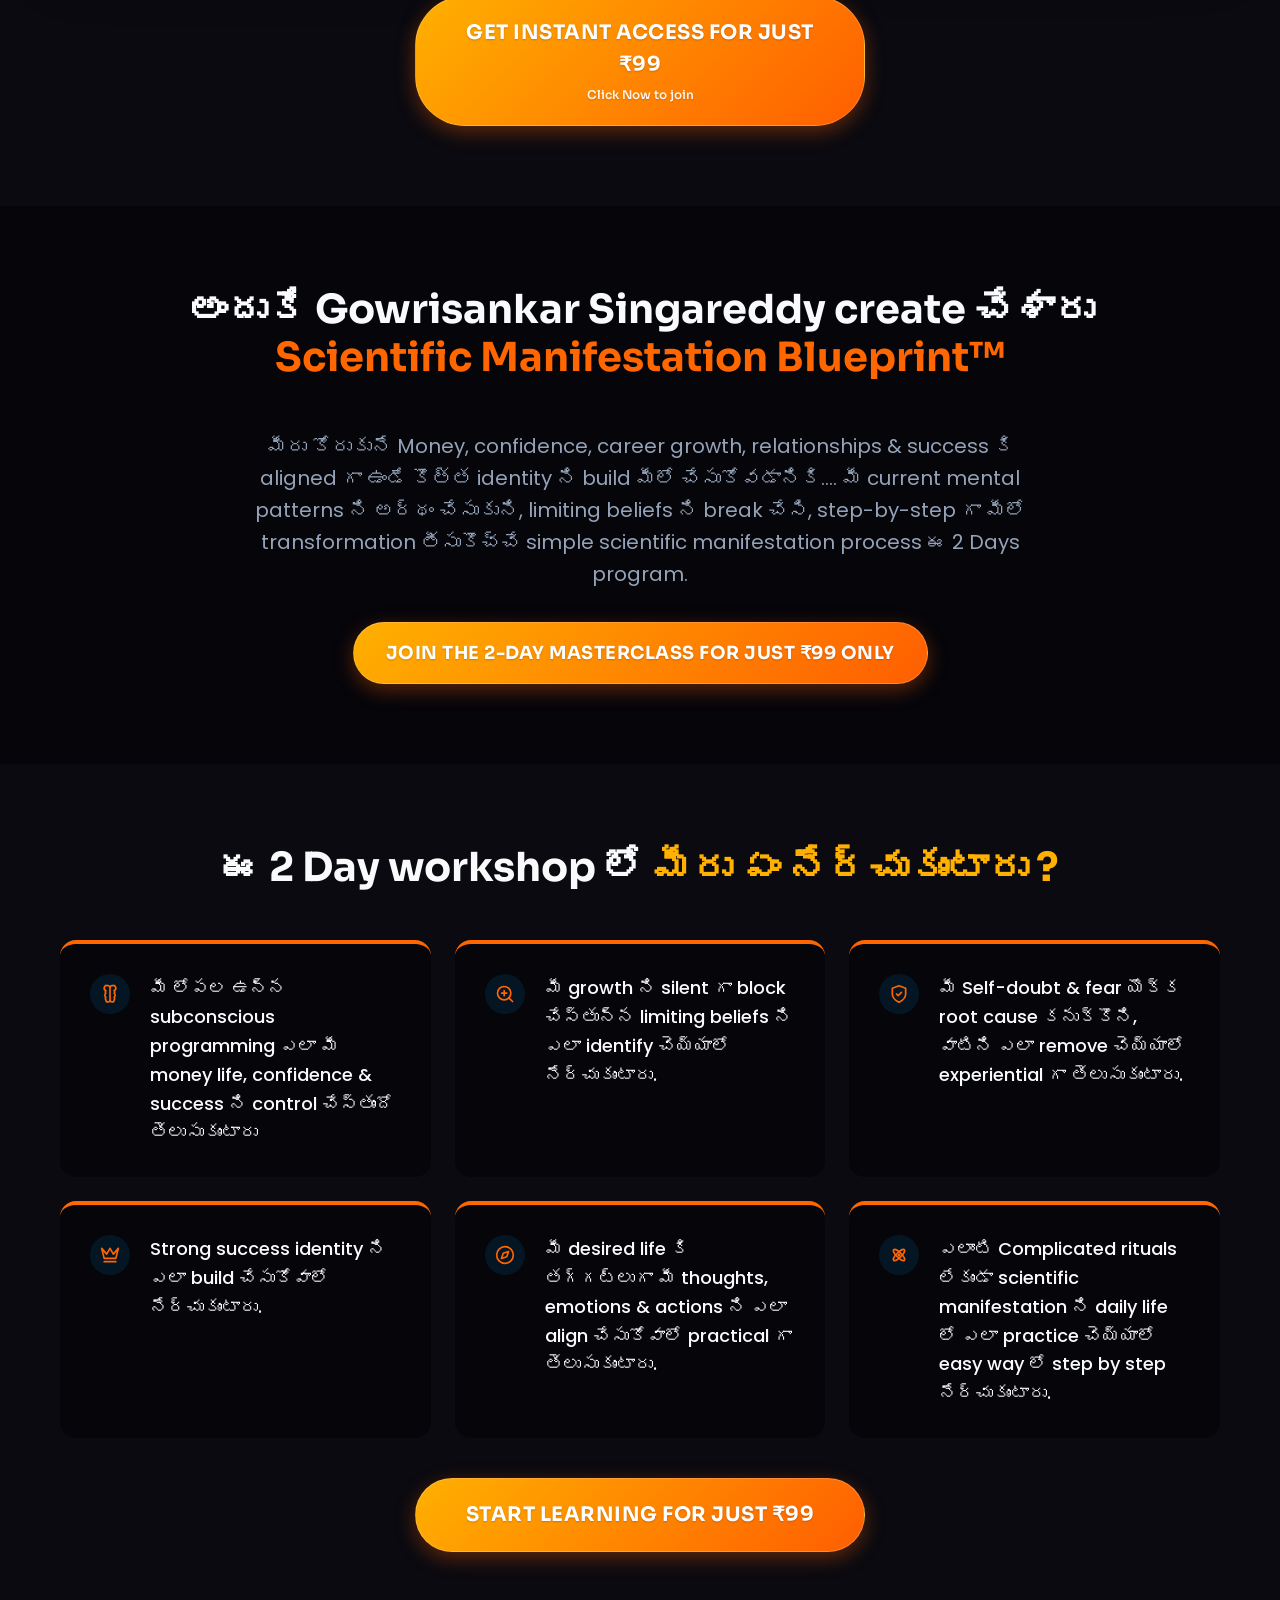
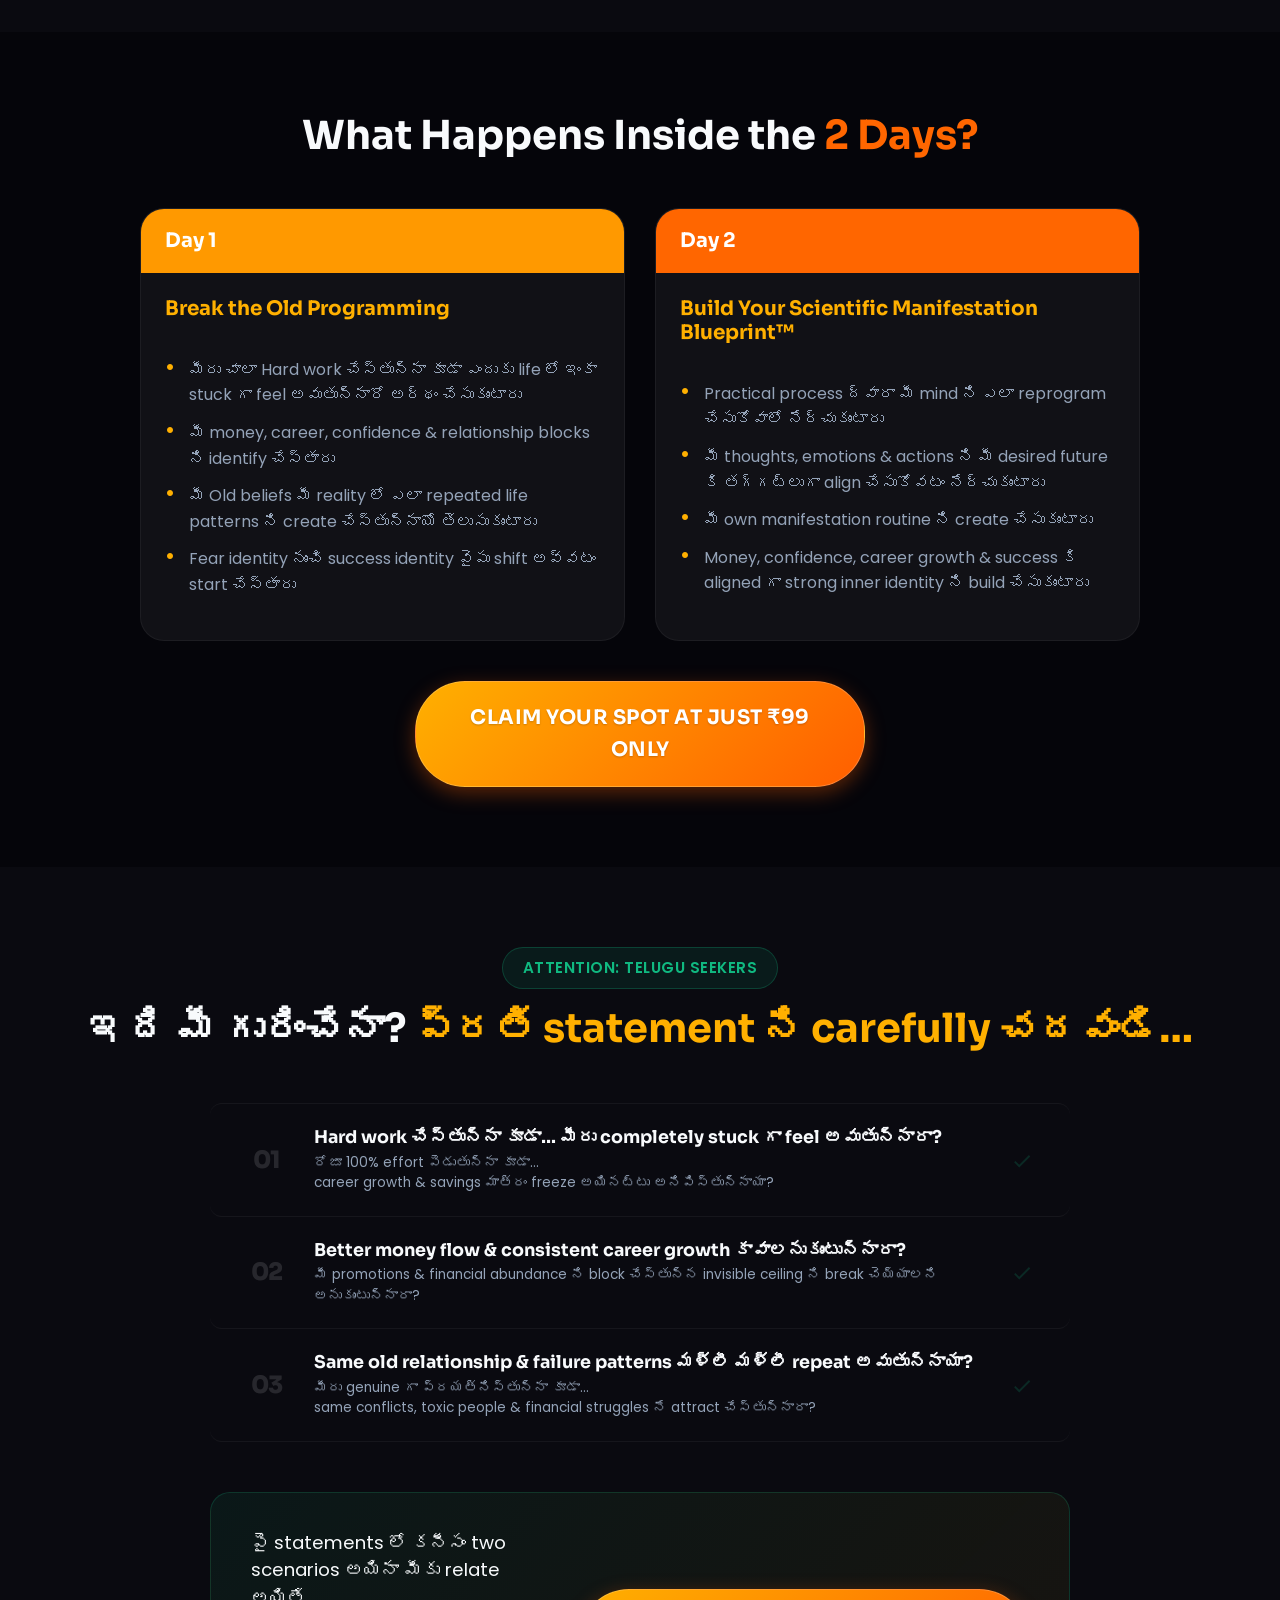
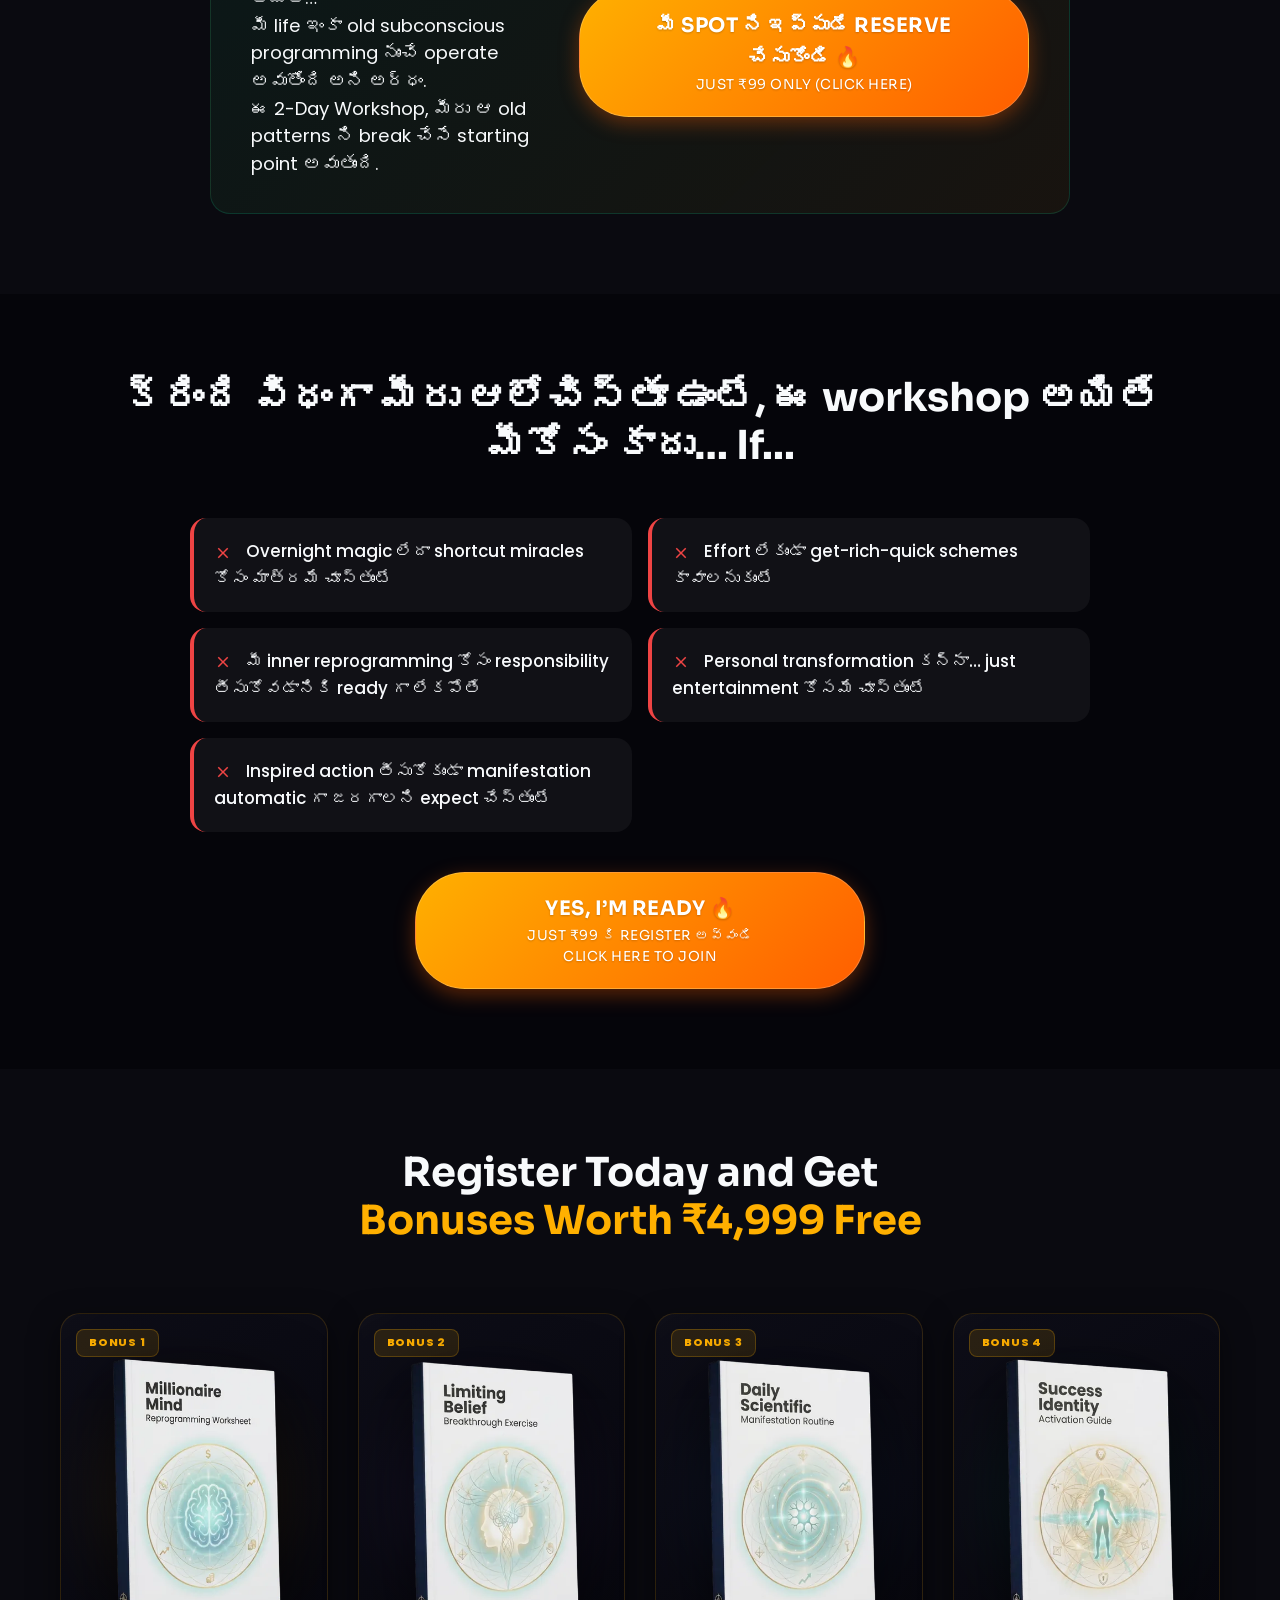
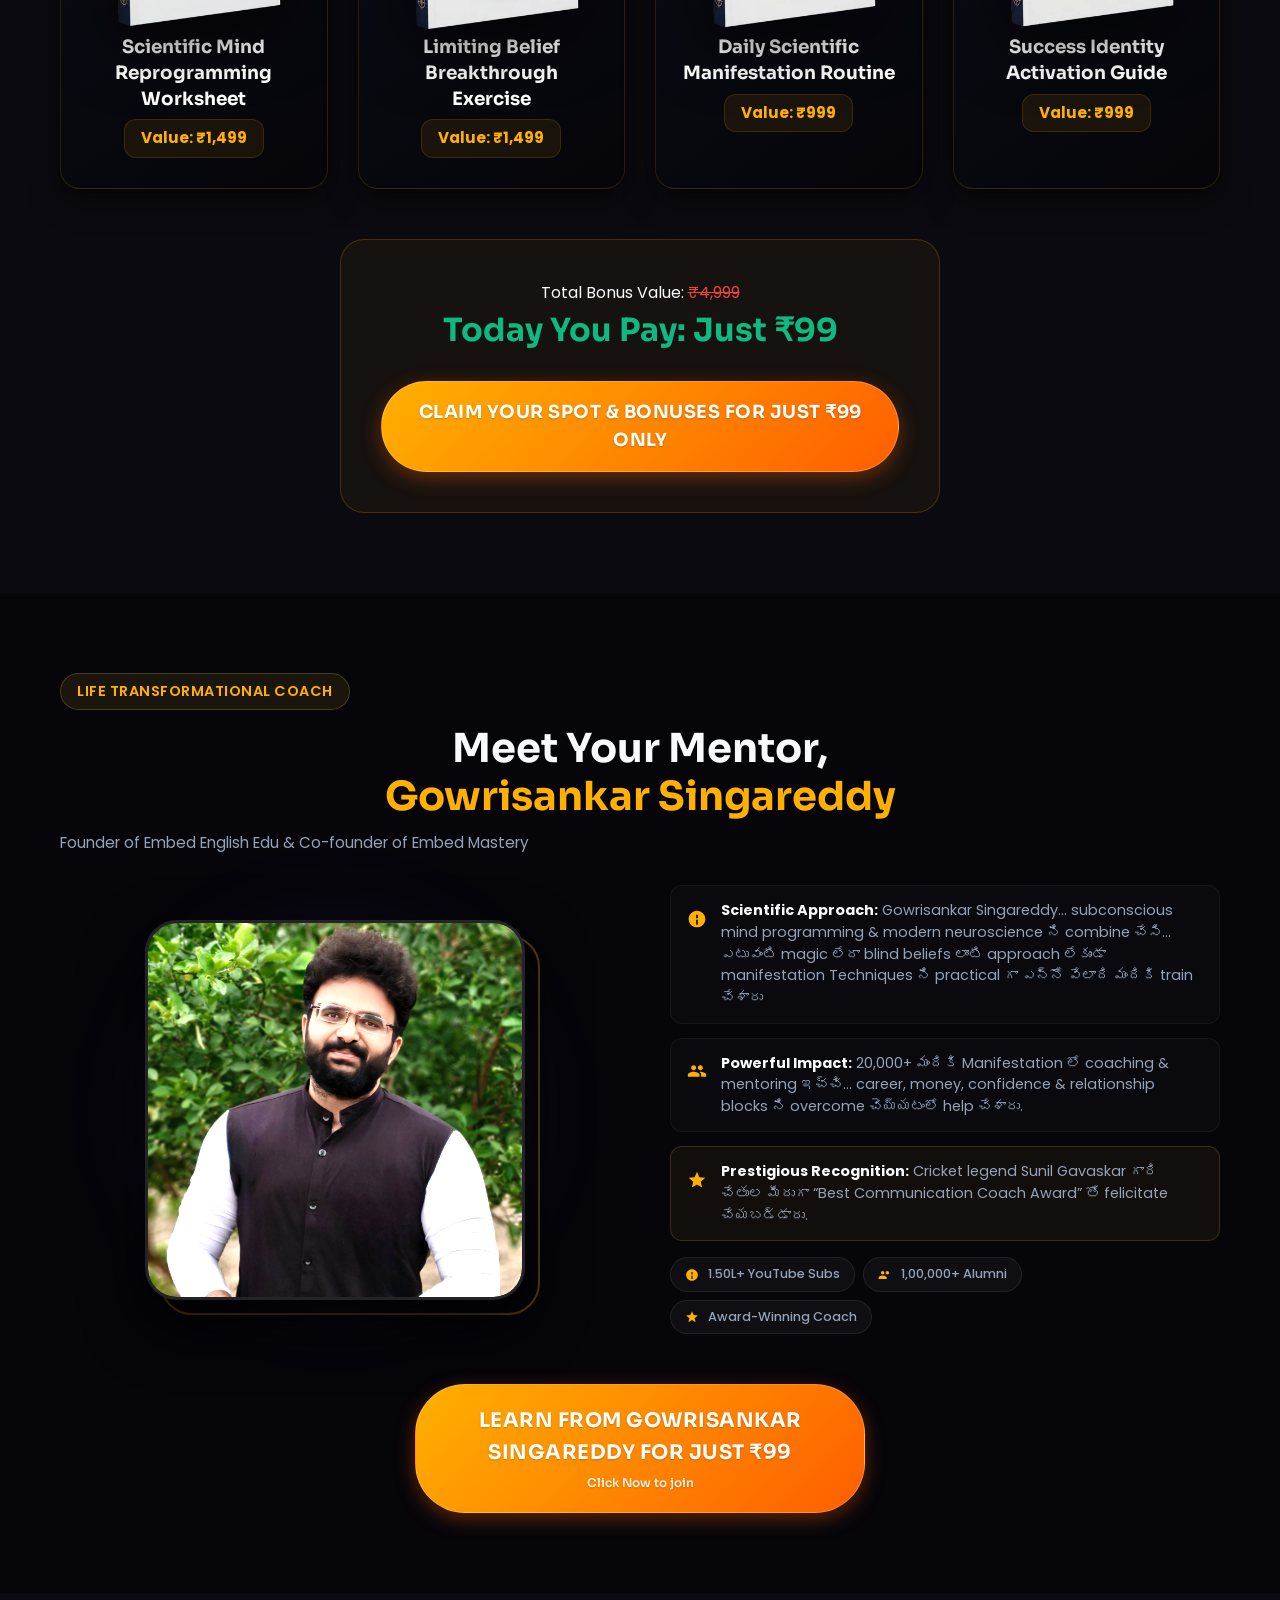
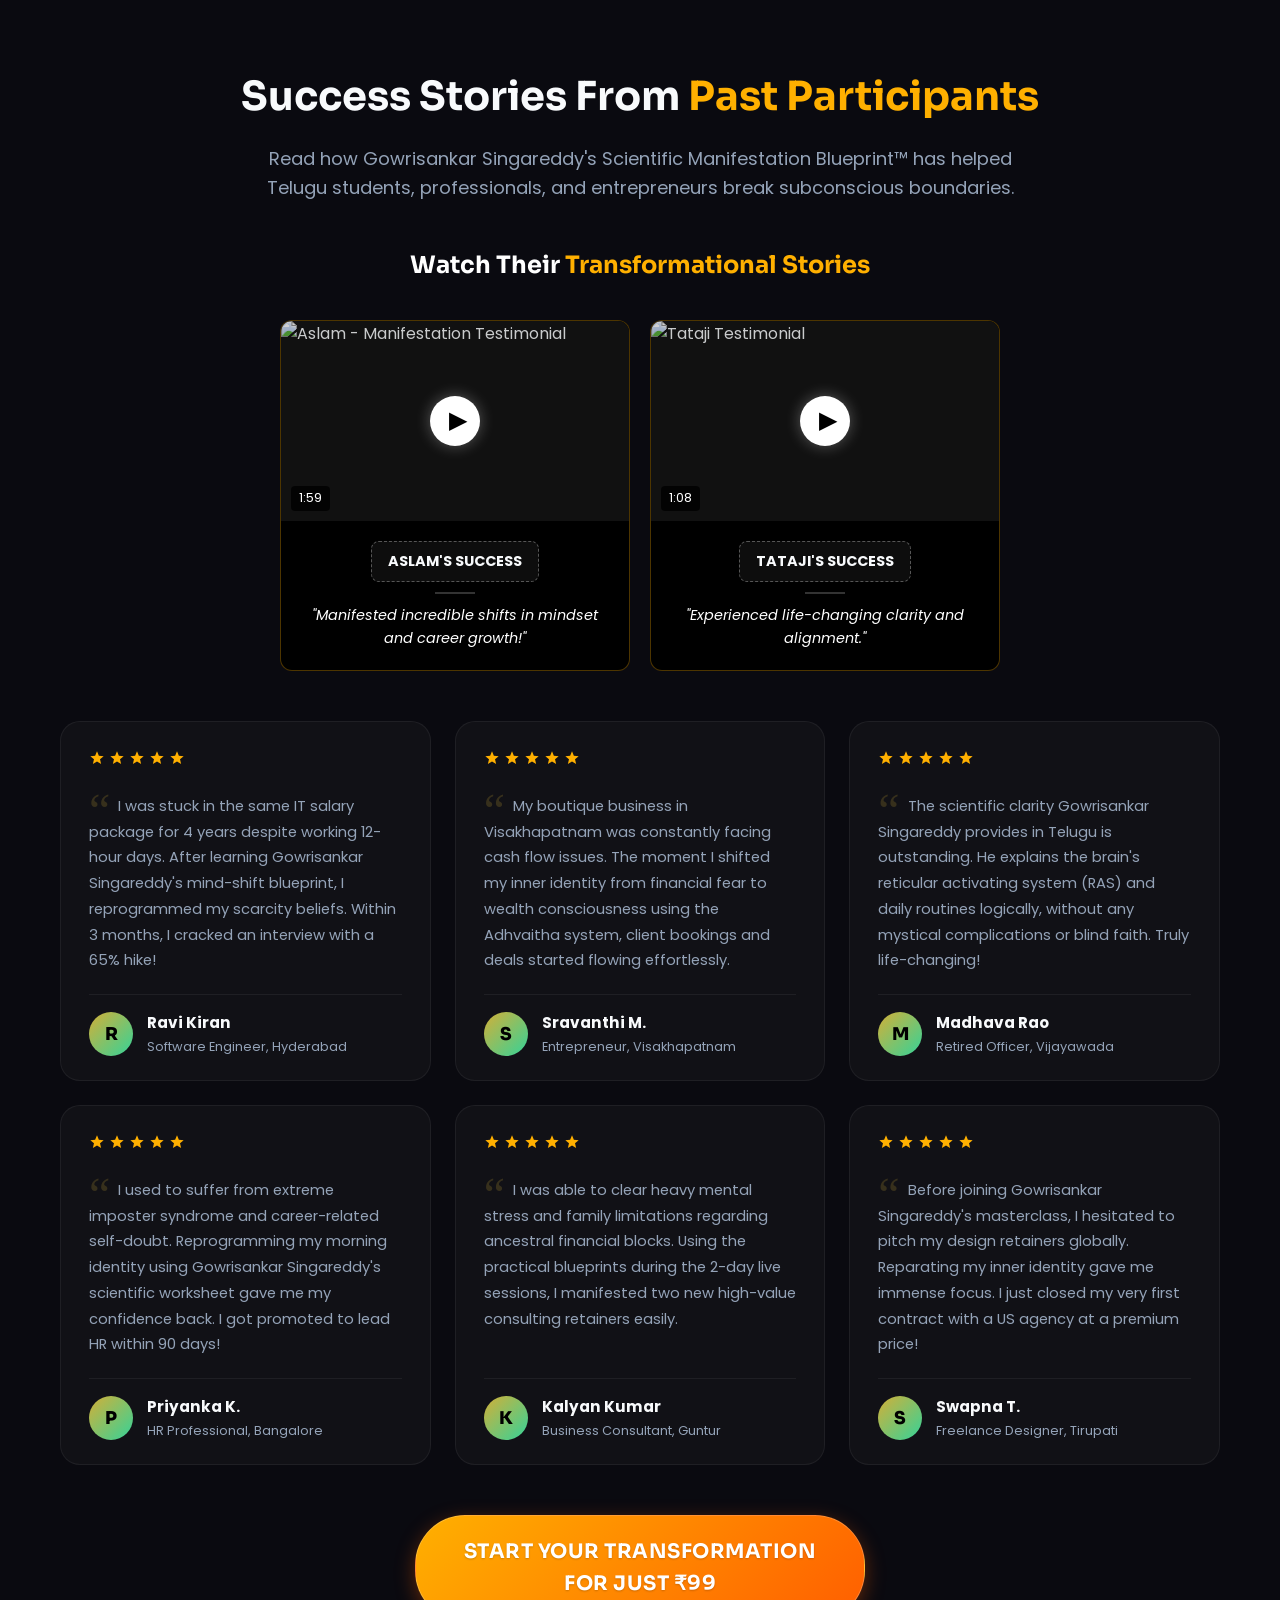
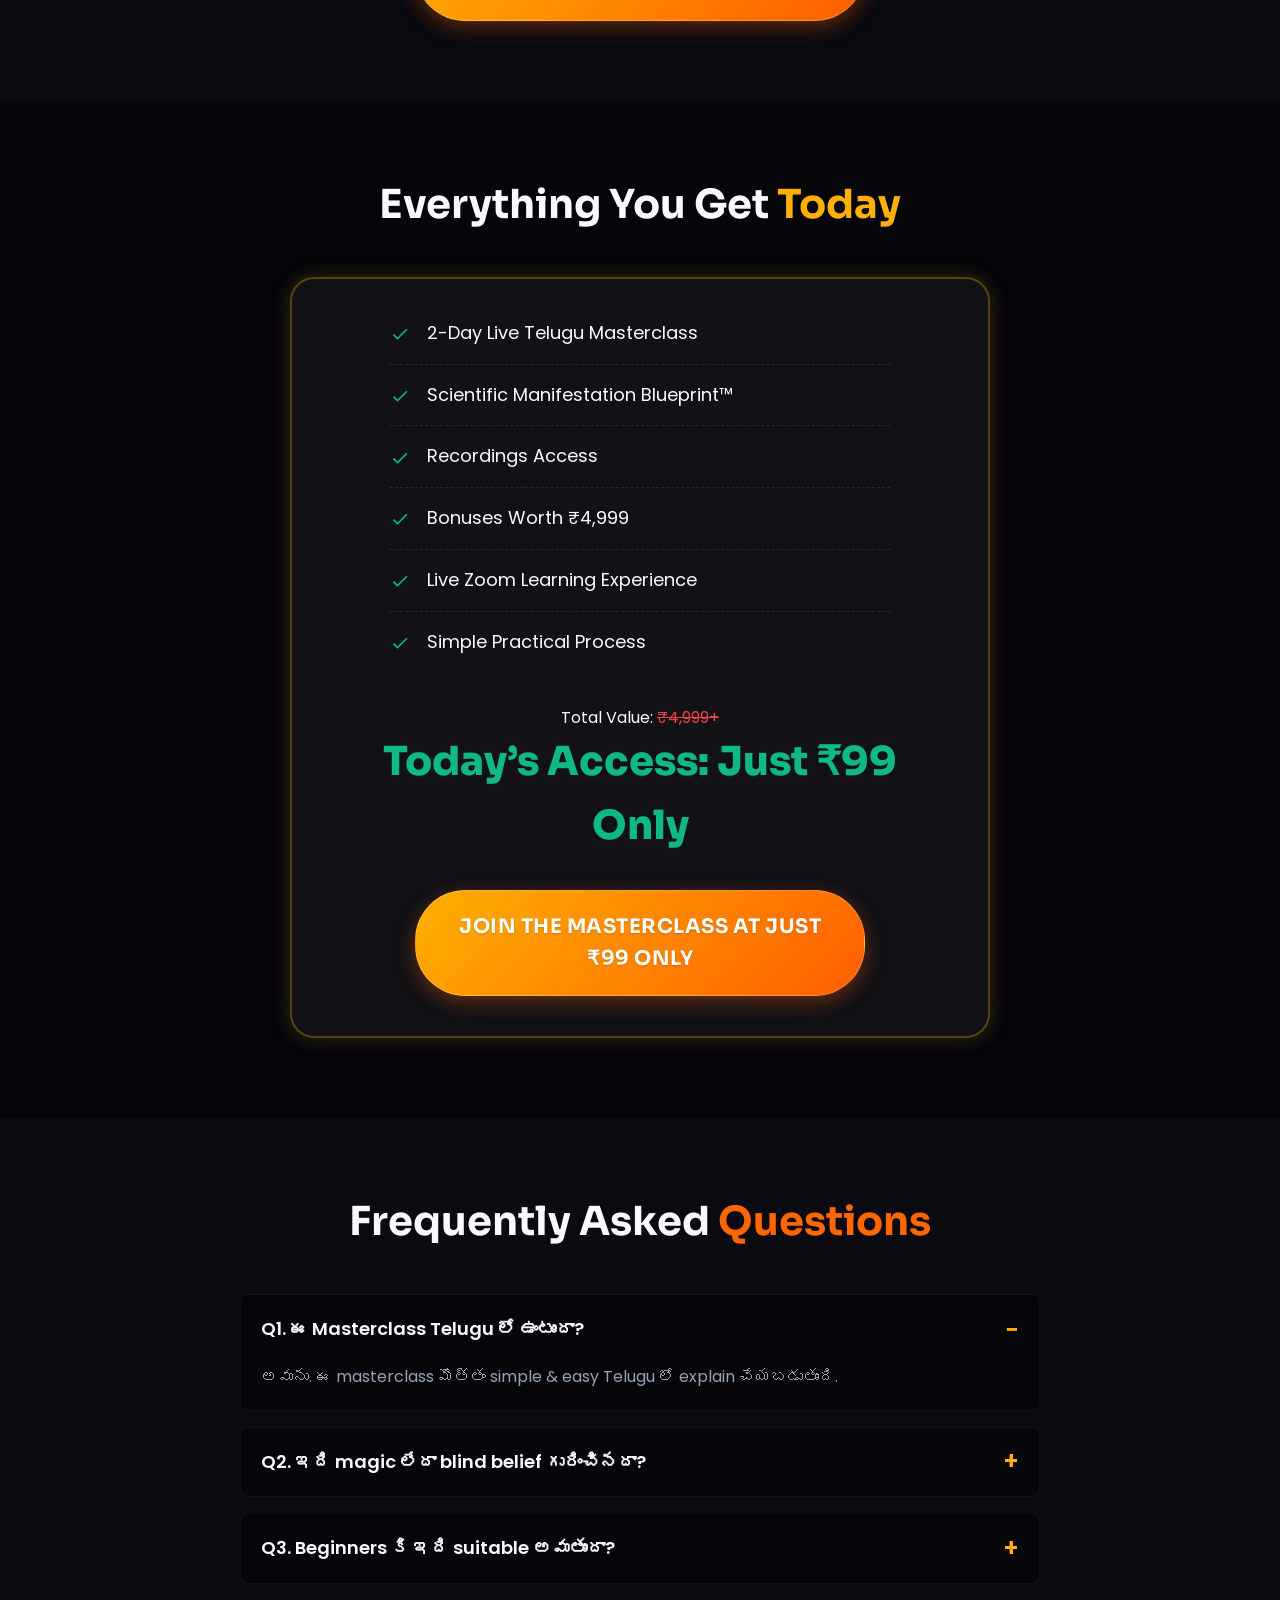
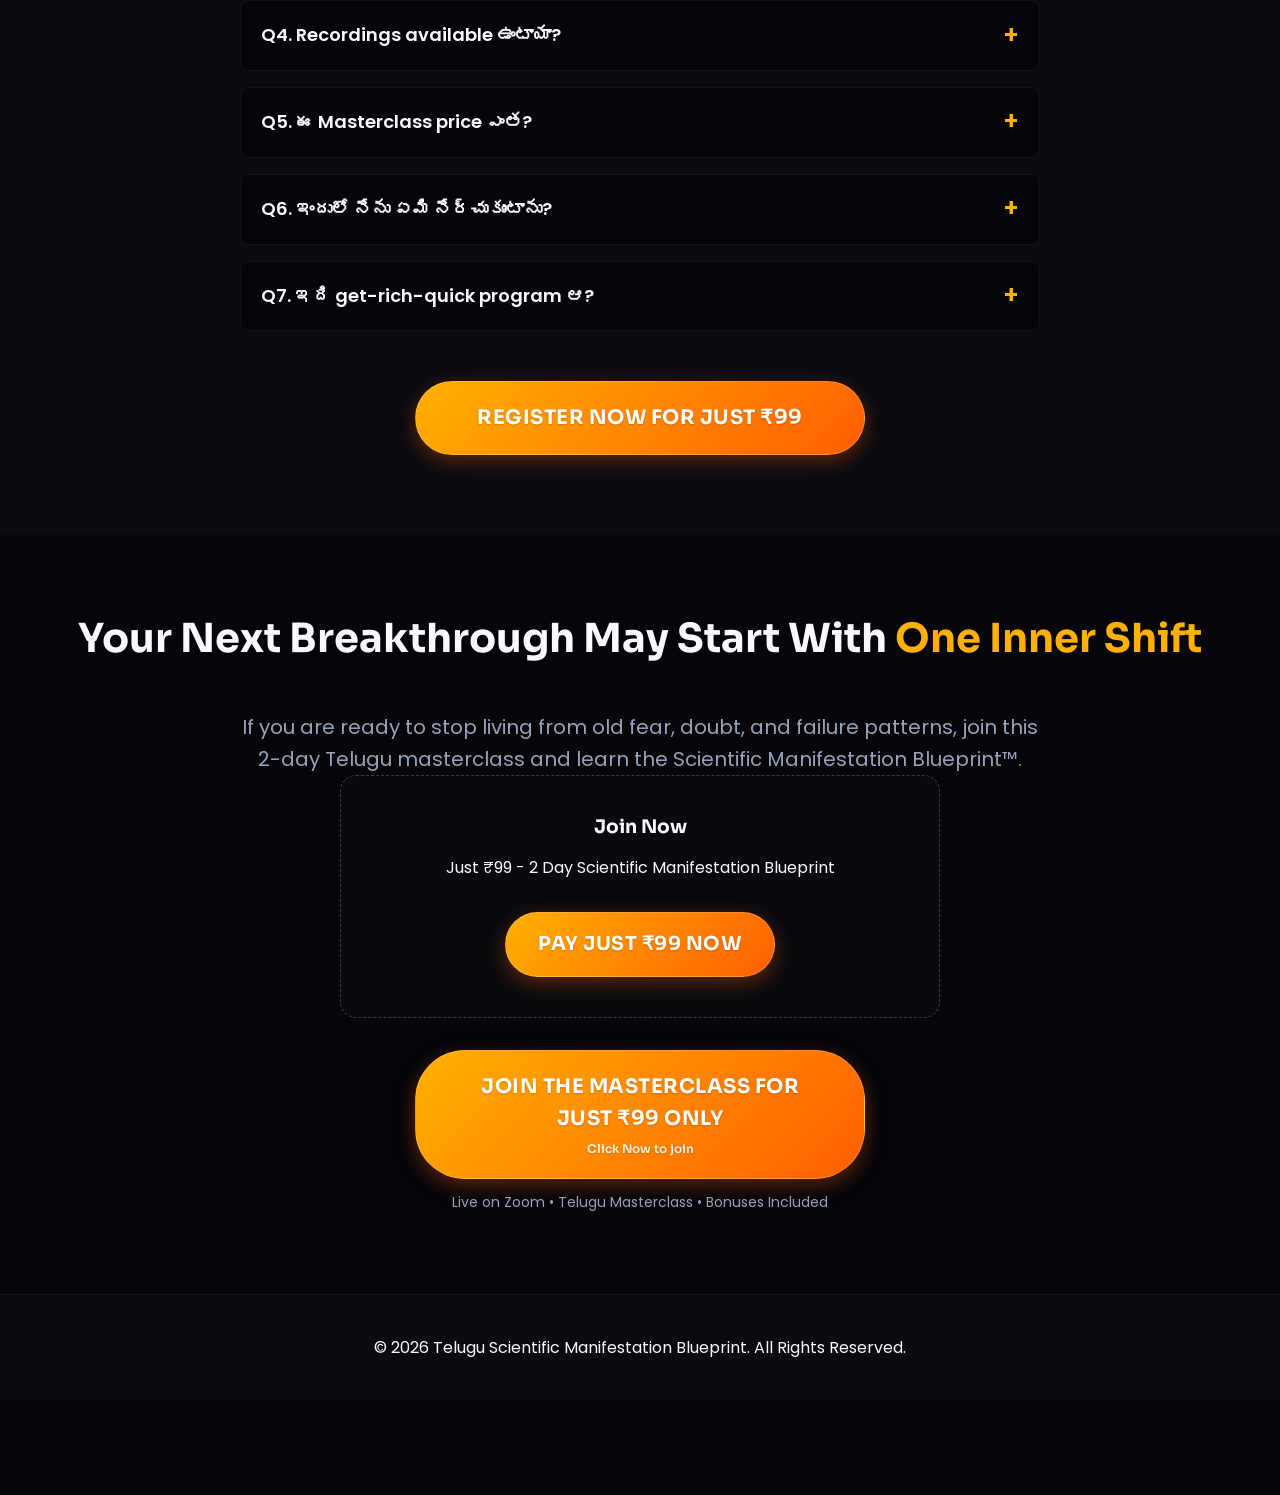
==== commit 4e41de84: "feat: restructure hero content and typography for 2smb & 2smb-g landing pages" ====
--- a/2smb-g/index.html
+++ b/2smb-g/index.html
@@ -36,7 +36,7 @@
 
     <!-- TOP BANNER -->
     <div class="top-banner-orange">
-        Attention Entrepreneurs, Leaders &amp; Growth-Driven Professionals: Business, Career &amp; Income లో Grow అవుతున్నారు… కానీ Next Level Clarity, Confidence &amp; Inner Fulfilment ఇంకా Missing గా ఉందా?
+        🚨 Live 2-Day Telugu Masterclass for Entrepreneurs, Leaders &amp; Growth-Driven Professionals
     </div>
 
     <!-- 1. HERO SECTION -->
@@ -44,51 +44,72 @@
         <div class="hero-bg-particles"></div>
         <div class="container hero-container-centered">
 
-            <div style="display: inline-block; background: rgba(255, 176, 0, 0.12); border: 1px solid rgba(255, 176, 0, 0.35); color: #FFB000; font-size: 0.85rem; font-weight: 700; padding: 6px 16px; border-radius: 50px; margin-bottom: 16px; letter-spacing: 1px; text-transform: uppercase;">
-                ★ SPECIAL 2-DAY LIVE MASTERCLASS FOR ENTREPRENEURS, LEADERS &amp; GROWTH-DRIVEN PROFESSIONALS
-            </div>
-
-            <h1 class="main-headline-majestic">
-                Business, Career &amp; Income లో Grow అవుతున్నారు…<br>
-                కానీ <span class="highlight-orange">Next Level Clarity, Confidence &amp; Inner Fulfilment</span> ఇంకా Missing గా ఉందా?<br>
-                మీ Mind ని Reprogram చేసి <span class="highlight-orange">Bigger Goals, Better Decisions &amp; a More Fulfilled Life</span> కోసం ఉపయోగించుకోవడం నేర్చుకోండి with the <span class="highlight-orange">2-Day Scientific Manifestation Blueprint™</span>
-            </h1>
-            <div class="sub-headline-line">
-                ఈ powerful masterclass లో, <strong style="color: #fff;">Gowrisankar Singareddy</strong> గారు <span class="highlight-orange">Scientific Manifestation Blueprint™</span> ని reveal చేస్తారు — ambitious entrepreneurs, professionals &amp; business leaders తమ subconscious patterns ని understand చేసి, limiting beliefs ని break చేసి, clearer decisions తీసుకుని, bigger personal &amp; financial goals వైపు move అవ్వడానికి ఉపయోగించగల practical process.
-                <div style="margin-top: 14px; font-size: 1.05rem; line-height: 1.6; color: #E2E8F0;">
-                    <strong>This is not about escaping problems.</strong><br>
-                    It is about becoming the kind of person who can handle bigger opportunities, bigger responsibilities and bigger goals with clarity, confidence and inner stability.
-                </div>
-            </div>
-
+            <!-- AUDIENCE BADGE -->
+            <div class="hero-badge-pill">
+                <span class="badge-star">★</span> SPECIAL 2-DAY LIVE MASTERCLASS FOR ENTREPRENEURS, LEADERS &amp; GROWTH-DRIVEN PROFESSIONALS
+            </div>
+
+            <!-- STRUCTURED HEADLINE GROUP -->
+            <div class="hero-headline-group">
+                <div class="hero-hook-text">
+                    Business, Career &amp; Income లో Grow అవుతున్నారు…
+                </div>
+                
+                <h1 class="hero-primary-headline">
+                    కానీ <span class="highlight-orange">Next Level Clarity, Confidence &amp; Inner Fulfilment</span> ఇంకా Missing గా ఉందా?
+                </h1>
+
+                <h2 class="hero-promise-headline">
+                    మీ Mind ని Reprogram చేసి <span class="highlight-orange">Bigger Goals, Better Decisions &amp; a More Fulfilled Life</span> కోసం ఉపయోగించుకోవడం నేర్చుకోండి with the <span class="highlight-orange">2-Day Scientific Manifestation Blueprint™</span>
+                </h2>
+            </div>
+
+            <!-- STRUCTURED CONTEXT & MINDSET CARD -->
+            <div class="hero-context-box">
+                <p class="hero-context-desc">
+                    ఈ powerful masterclass లో <strong class="text-white">Gowrisankar Singareddy</strong> గారు <span class="highlight-orange">Scientific Manifestation Blueprint™</span> ని reveal చేస్తారు — ambitious entrepreneurs, professionals &amp; business leaders తమ subconscious patterns ని understand చేసి, limiting beliefs ని break చేసి, clearer decisions తీసుకుని, bigger personal &amp; financial goals వైపు move అవ్వడానికి ఉపయోగించగల practical process.
+                </p>
+
+                <div class="hero-philosophy-card">
+                    <div class="philosophy-highlight-tag">
+                        <span>💡</span> This is not about escaping problems.
+                    </div>
+                    <p class="philosophy-text">
+                        It is about becoming the kind of person who can handle <strong>bigger opportunities, bigger responsibilities and bigger goals</strong> with clarity, confidence and inner stability.
+                    </p>
+                </div>
+            </div>
+
+            <!-- REASSURANCE & TRUST MATRIX -->
             <div class="reassurance-lines-majestic">
                 <div class="no-magic-tags">
-                    <span><svg class="premium-icon red-cross" viewBox="0 0 24 24">
-                            <path
-                                d="M19 6.41L17.59 5 12 10.59 6.41 5 5 6.41 10.59 12 5 17.59 6.41 19 12 13.41 17.59 19 19 17.59 13.41 12z"
-                                fill="currentColor" />
-                        </svg> No magic</span>
-                    <span><svg class="premium-icon red-cross" viewBox="0 0 24 24">
-                            <path
-                                d="M19 6.41L17.59 5 12 10.59 6.41 5 5 6.41 10.59 12 5 17.59 6.41 19 12 13.41 17.59 19 19 17.59 13.41 12z"
-                                fill="currentColor" />
-                        </svg> No blind belief</span>
-                    <span><svg class="premium-icon red-cross" viewBox="0 0 24 24">
-                            <path
-                                d="M19 6.41L17.59 5 12 10.59 6.41 5 5 6.41 10.59 12 5 17.59 6.41 19 12 13.41 17.59 19 19 17.59 13.41 12z"
-                                fill="currentColor" />
-                        </svg> No get-rich-quick promises</span>
-                    <span><svg class="premium-icon red-cross" viewBox="0 0 24 24">
-                            <path
-                                d="M19 6.41L17.59 5 12 10.59 6.41 5 5 6.41 10.59 12 5 17.59 6.41 19 12 13.41 17.59 19 19 17.59 13.41 12z"
-                                fill="currentColor" />
-                        </svg> No complicated rituals</span>
-                </div>
-                <div class="line-2">
-                    <svg class="premium-icon teal-check-solid" viewBox="0 0 24 24" style="width: 22px; height: 22px;">
+                    <span>
+                        <svg class="premium-icon red-cross" viewBox="0 0 24 24">
+                            <path d="M19 6.41L17.59 5 12 10.59 6.41 5 5 6.41 10.59 12 5 17.59 6.41 19 12 13.41 17.59 19 19 17.59 13.41 12z" fill="currentColor" />
+                        </svg> No magic
+                    </span>
+                    <span>
+                        <svg class="premium-icon red-cross" viewBox="0 0 24 24">
+                            <path d="M19 6.41L17.59 5 12 10.59 6.41 5 5 6.41 10.59 12 5 17.59 6.41 19 12 13.41 17.59 19 19 17.59 13.41 12z" fill="currentColor" />
+                        </svg> No blind belief
+                    </span>
+                    <span>
+                        <svg class="premium-icon red-cross" viewBox="0 0 24 24">
+                            <path d="M19 6.41L17.59 5 12 10.59 6.41 5 5 6.41 10.59 12 5 17.59 6.41 19 12 13.41 17.59 19 19 17.59 13.41 12z" fill="currentColor" />
+                        </svg> No get-rich-quick promises
+                    </span>
+                    <span>
+                        <svg class="premium-icon red-cross" viewBox="0 0 24 24">
+                            <path d="M19 6.41L17.59 5 12 10.59 6.41 5 5 6.41 10.59 12 5 17.59 6.41 19 12 13.41 17.59 19 19 17.59 13.41 12z" fill="currentColor" />
+                        </svg> No complicated rituals
+                    </span>
+                </div>
+                <div class="positive-guarantee-pill">
+                    <svg class="premium-icon teal-check-solid" viewBox="0 0 24 24" style="width: 20px; height: 20px; min-width: 20px;">
                         <circle cx="12" cy="12" r="10" fill="#10B981" />
                         <path d="M9 16.17L4.83 12l-1.42 1.41L9 19 21 7l-1.41-1.41z" fill="#FFFFFF" />
-                    </svg>Practical Subconscious Neuroscience + Scientific Manifestation explained in simple Telugu for Ambitious Entrepreneurs &amp; Professionals
+                    </svg>
+                    <span><strong>Practical Subconscious Neuroscience + Scientific Manifestation</strong> explained in simple Telugu for Ambitious Entrepreneurs &amp; Professionals</span>
                 </div>
             </div>
 
--- a/styles.css
+++ b/styles.css
@@ -1684,13 +1684,14 @@
     text-align: center;
     padding: 10px 16px;
     font-weight: 800;
-    font-size: 1.05rem;
+    font-size: 0.98rem;
+    letter-spacing: 0.2px;
     width: 100%;
 }
 
 .hero-section-majestic {
     background-color: #05050A;
-    padding: 50px 0 70px 0;
+    padding: 45px 0 65px 0;
     position: relative;
     overflow: hidden;
 }
@@ -1713,53 +1714,149 @@
     flex-direction: column;
     align-items: center;
     text-align: center;
-    max-width: 1050px;
+    max-width: 1020px;
     margin: 0 auto;
     padding: 0 20px;
     position: relative;
     z-index: 1;
 }
 
-.main-headline-majestic {
-    font-size: 2.8rem;
-    line-height: 1.3;
-    margin-bottom: 24px;
-    color: #fff;
-    text-transform: none;
-    max-width: 1000px;
+/* AUDIENCE PILL BADGE */
+.hero-badge-pill {
+    display: inline-flex;
+    align-items: center;
+    justify-content: center;
+    gap: 8px;
+    background: rgba(255, 176, 0, 0.1);
+    border: 1px solid rgba(255, 176, 0, 0.35);
+    color: #FFB000;
+    font-size: 0.85rem;
+    font-weight: 700;
+    padding: 8px 20px;
+    border-radius: 50px;
+    margin-bottom: 22px;
+    letter-spacing: 0.8px;
+    text-transform: uppercase;
+    box-shadow: 0 0 20px rgba(255, 176, 0, 0.12);
+}
+
+.hero-badge-pill .badge-star {
+    color: #FFB000;
+    font-size: 1rem;
+}
+
+/* HEADLINE GROUP */
+.hero-headline-group {
+    width: 100%;
+    max-width: 980px;
+    margin: 0 auto 20px auto;
+}
+
+.hero-hook-text {
+    font-size: 1.35rem;
+    font-weight: 600;
+    color: #E2E8F0;
+    margin-bottom: 12px;
+    letter-spacing: 0.2px;
+    text-align: center;
+    line-height: 1.4;
+}
+
+.hero-primary-headline {
+    font-size: 2.5rem;
+    line-height: 1.35;
     font-weight: 800;
-}
-
-.main-headline-majestic .highlight-orange {
+    color: #FFFFFF;
+    margin: 0 auto 16px auto;
+    text-align: center;
+}
+
+.hero-primary-headline .highlight-orange {
     color: #FFB000;
-}
-
-.sub-headline-line {
-    font-size: 1.25rem;
-    display: block;
-    margin: 15px auto 25px auto;
+    text-shadow: 0 0 25px rgba(255, 176, 0, 0.3);
+}
+
+.hero-promise-headline {
+    font-size: 1.3rem;
+    line-height: 1.55;
+    font-weight: 600;
     color: #CBD5E1;
-    font-weight: 500;
-    max-width: 950px;
-}
-
-.pain-line-majestic {
-    font-size: 1.1rem;
-    color: #F8FAFC;
-    background: rgba(255, 176, 0, 0.05);
-    border: 1px solid rgba(255, 176, 0, 0.15);
-    border-left: 3px solid #FFB000;
-    border-radius: 8px;
-    padding: 16px 24px;
-    margin: 0 auto 24px auto;
-    max-width: 750px;
+    margin: 0 auto;
+    max-width: 920px;
+    text-align: center;
+}
+
+.hero-promise-headline .highlight-orange {
+    color: #FFB000;
+    font-weight: 700;
+}
+
+/* CONTEXT & PHILOSOPHY BOX */
+.hero-context-box {
+    background: rgba(255, 255, 255, 0.03);
+    border: 1px solid rgba(255, 255, 255, 0.08);
+    border-radius: 16px;
+    padding: 24px 28px;
+    margin: 10px auto 26px auto;
+    max-width: 920px;
+    backdrop-filter: blur(12px);
+    -webkit-backdrop-filter: blur(12px);
+    box-shadow: 0 15px 35px rgba(0, 0, 0, 0.35);
+    text-align: center;
+}
+
+.hero-context-desc {
+    font-size: 1.08rem;
+    line-height: 1.7;
+    color: #CBD5E1;
+    margin: 0 0 16px 0;
+    text-align: center;
+}
+
+.hero-context-desc .text-white {
+    color: #FFFFFF;
+}
+
+.hero-context-desc .highlight-orange {
+    color: #FFB000;
+    font-weight: 600;
+}
+
+.hero-philosophy-card {
+    background: linear-gradient(135deg, rgba(255, 176, 0, 0.08) 0%, rgba(255, 140, 0, 0.03) 100%);
+    border: 1px solid rgba(255, 176, 0, 0.25);
+    border-left: 4px solid #FFB000;
+    border-radius: 10px;
+    padding: 16px 22px;
+    text-align: left;
+}
+
+.philosophy-highlight-tag {
+    font-size: 1.05rem;
+    font-weight: 700;
+    color: #FFB000;
+    margin-bottom: 6px;
+    display: flex;
+    align-items: center;
+    gap: 8px;
+}
+
+.philosophy-text {
+    font-size: 0.98rem;
     line-height: 1.6;
-    font-weight: 500;
-}
-
+    color: #E2E8F0;
+    margin: 0;
+}
+
+.philosophy-text strong {
+    color: #FFFFFF;
+}
+
+/* REASSURANCE LINES */
 .reassurance-lines-majestic {
     margin-bottom: 30px;
     text-align: center;
+    width: 100%;
 }
 
 .no-magic-tags {
@@ -1767,33 +1864,41 @@
     flex-wrap: wrap;
     justify-content: center;
     gap: 12px;
-    margin-bottom: 15px;
+    margin-bottom: 16px;
 }
 
 .no-magic-tags span {
     font-size: 0.9rem;
-    color: #94A3B8;
-    background: rgba(255, 255, 255, 0.03);
-    border: 1px solid rgba(255, 255, 255, 0.08);
-    padding: 6px 14px;
+    color: #E2E8F0;
+    background: rgba(255, 255, 255, 0.04);
+    border: 1px solid rgba(255, 255, 255, 0.09);
+    padding: 7px 16px;
     border-radius: 50px;
     display: inline-flex;
     align-items: center;
     gap: 8px;
-}
-
-.reassurance-lines-majestic .line-2 {
-    font-size: 1.05rem;
-    font-weight: 600;
-    color: #FFB000;
-    background: rgba(255, 176, 0, 0.05);
-    padding: 8px 24px;
+    font-weight: 500;
+}
+
+.positive-guarantee-pill {
+    display: inline-flex;
+    align-items: center;
+    justify-content: center;
+    gap: 10px;
+    background: rgba(16, 185, 129, 0.08);
+    border: 1px solid rgba(16, 185, 129, 0.25);
+    padding: 10px 22px;
     border-radius: 50px;
-    display: inline-flex;
-    align-items: center;
-    justify-content: center;
-    gap: 8px;
-    border: 1px dashed rgba(255, 176, 0, 0.3);
+    color: #E2E8F0;
+    font-size: 0.98rem;
+    line-height: 1.5;
+    max-width: 880px;
+    margin: 0 auto;
+    text-align: center;
+}
+
+.positive-guarantee-pill strong {
+    color: #10B981;
 }
 
 .premium-icon {
@@ -2240,21 +2345,90 @@
 
 /* MOBILE RESPONSIVE NEW LAYOUT */
 @media (max-width: 768px) {
-    .main-headline-majestic { font-size: 2rem; }
+    .top-banner-orange {
+        font-size: 0.85rem;
+        padding: 8px 12px;
+        line-height: 1.35;
+    }
+    .hero-badge-pill {
+        font-size: 0.72rem;
+        padding: 6px 12px;
+        line-height: 1.35;
+        margin-bottom: 16px;
+        letter-spacing: 0.4px;
+    }
+    .hero-hook-text {
+        font-size: 1.05rem;
+        line-height: 1.45;
+        margin-bottom: 8px;
+        padding: 0 4px;
+    }
+    .hero-primary-headline {
+        font-size: 1.55rem;
+        line-height: 1.35;
+        margin-bottom: 14px;
+        padding: 0 4px;
+    }
+    .hero-promise-headline {
+        font-size: 1.05rem;
+        line-height: 1.5;
+        margin-bottom: 16px;
+        padding: 0 4px;
+    }
+    .hero-context-box {
+        padding: 16px 14px;
+        margin: 6px 0 20px 0;
+        border-radius: 12px;
+        text-align: left;
+    }
+    .hero-context-desc {
+        font-size: 0.95rem;
+        line-height: 1.6;
+        text-align: left;
+        margin-bottom: 12px;
+    }
+    .hero-philosophy-card {
+        padding: 12px 14px;
+    }
+    .philosophy-highlight-tag {
+        font-size: 0.92rem;
+        margin-bottom: 4px;
+    }
+    .philosophy-text {
+        font-size: 0.88rem;
+        line-height: 1.5;
+    }
+    .no-magic-tags {
+        gap: 8px;
+        margin-bottom: 14px;
+    }
+    .no-magic-tags span {
+        font-size: 0.78rem;
+        padding: 5px 12px;
+    }
+    .positive-guarantee-pill {
+        font-size: 0.85rem;
+        padding: 10px 14px;
+        text-align: left;
+        border-radius: 12px;
+        align-items: flex-start;
+        gap: 8px;
+    }
+    .main-headline-majestic { font-size: 1.6rem; }
     .sub-headline-line { 
-        font-size: 1.05rem;
-        line-height: 1.4;
+        font-size: 1.02rem;
+        line-height: 1.45;
         background: rgba(255, 255, 255, 0.04);
         border: 1px solid rgba(255, 255, 255, 0.08);
         border-radius: 12px;
-        padding: 16px 20px;
-        margin: 15px 10px 25px 10px;
+        padding: 14px 16px;
+        margin: 12px 0 20px 0;
         backdrop-filter: blur(8px);
         -webkit-backdrop-filter: blur(8px);
         box-shadow: inset 0 1px 1px rgba(255, 255, 255, 0.05), 0 10px 30px rgba(0, 0, 0, 0.4);
         display: block;
     }
-    .pain-line-majestic { font-size: 1.05rem; }
+    .pain-line-majestic { font-size: 1.02rem; }
     
     .hero-lower-block { flex-direction: column-reverse; gap: 24px; }
     
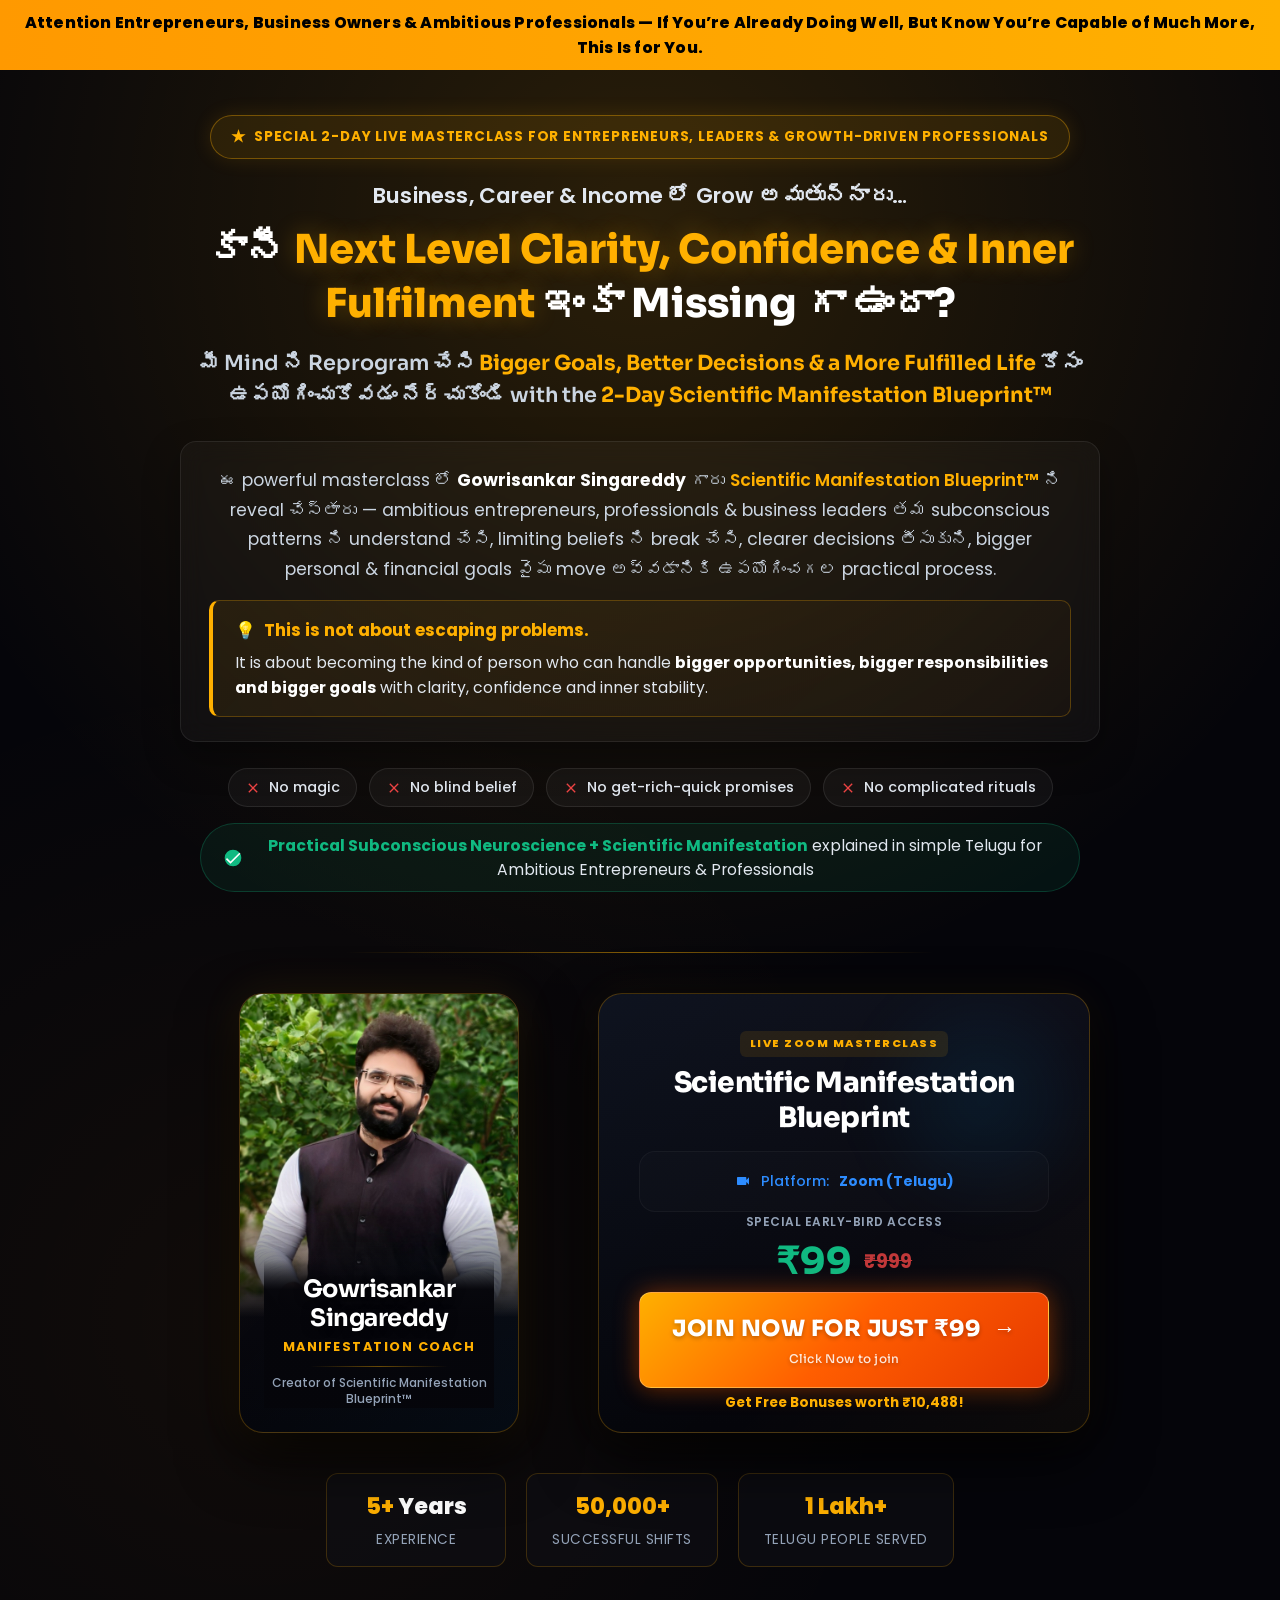
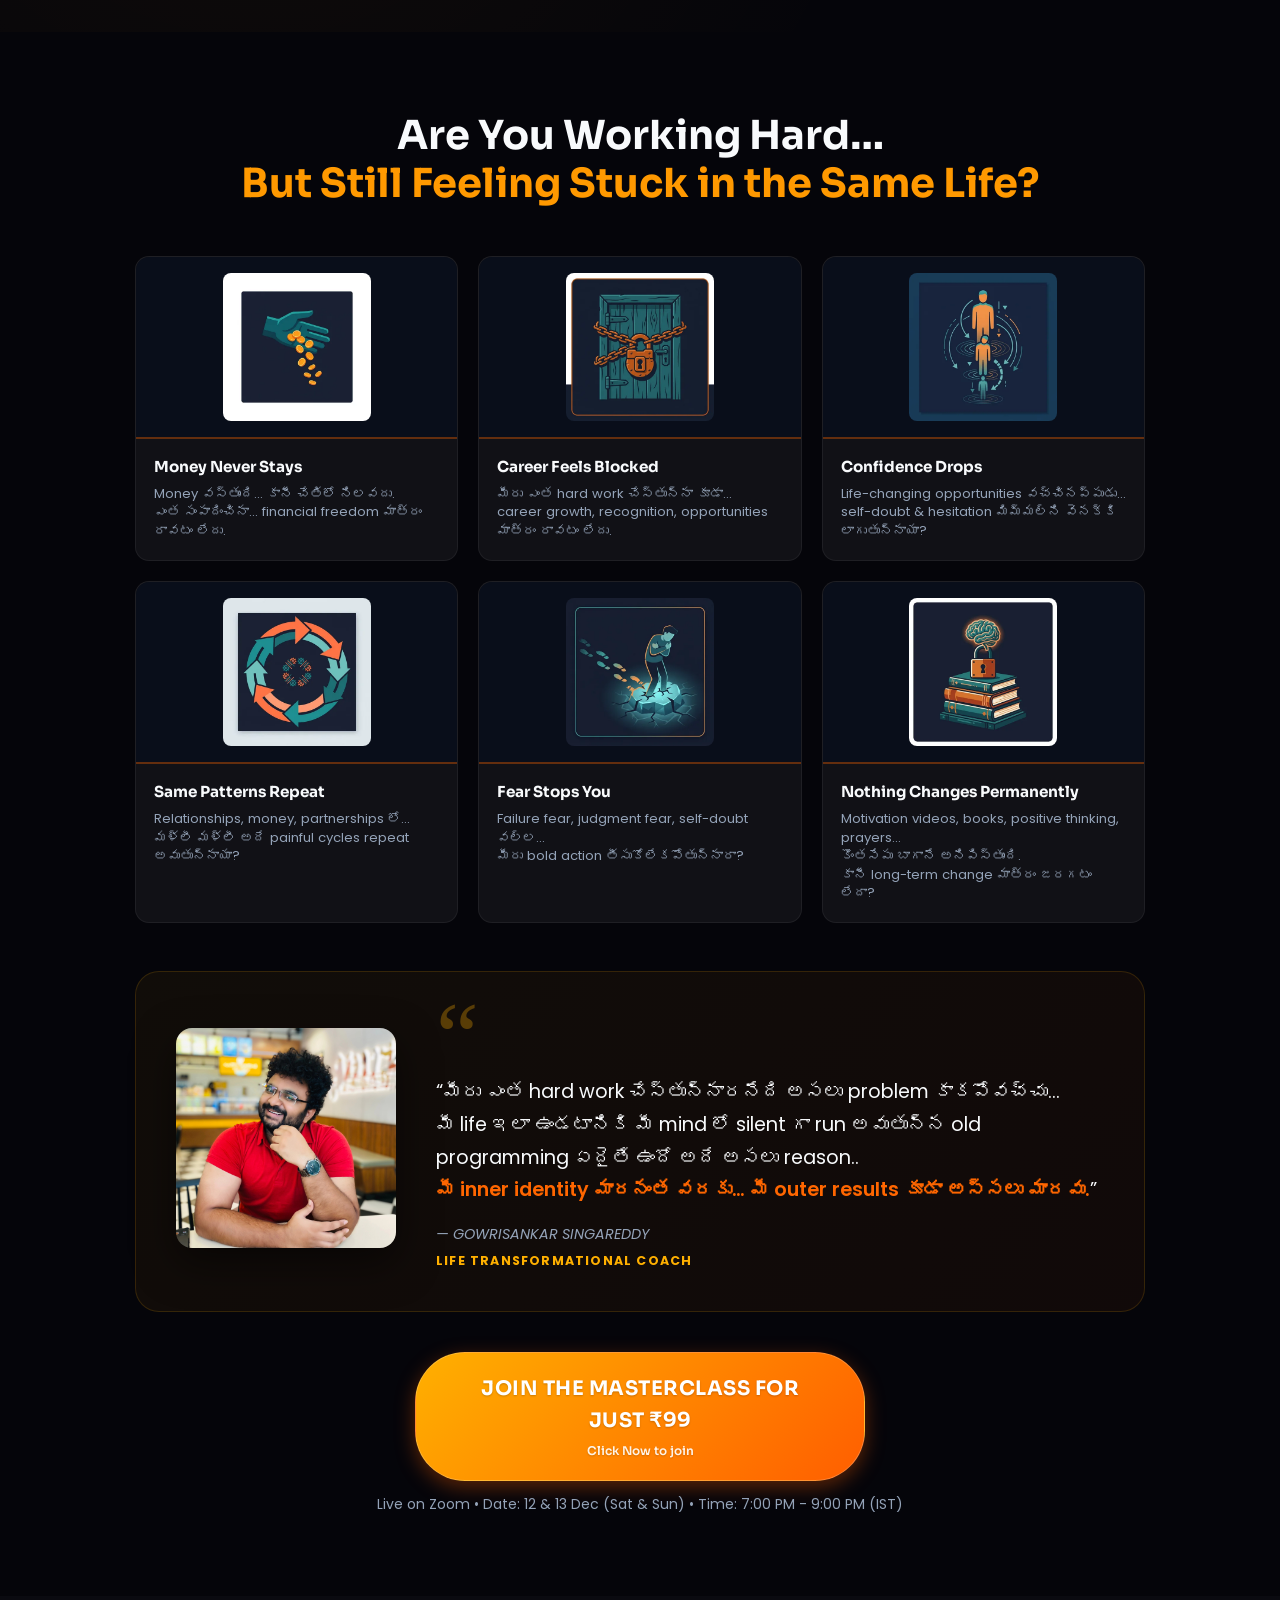
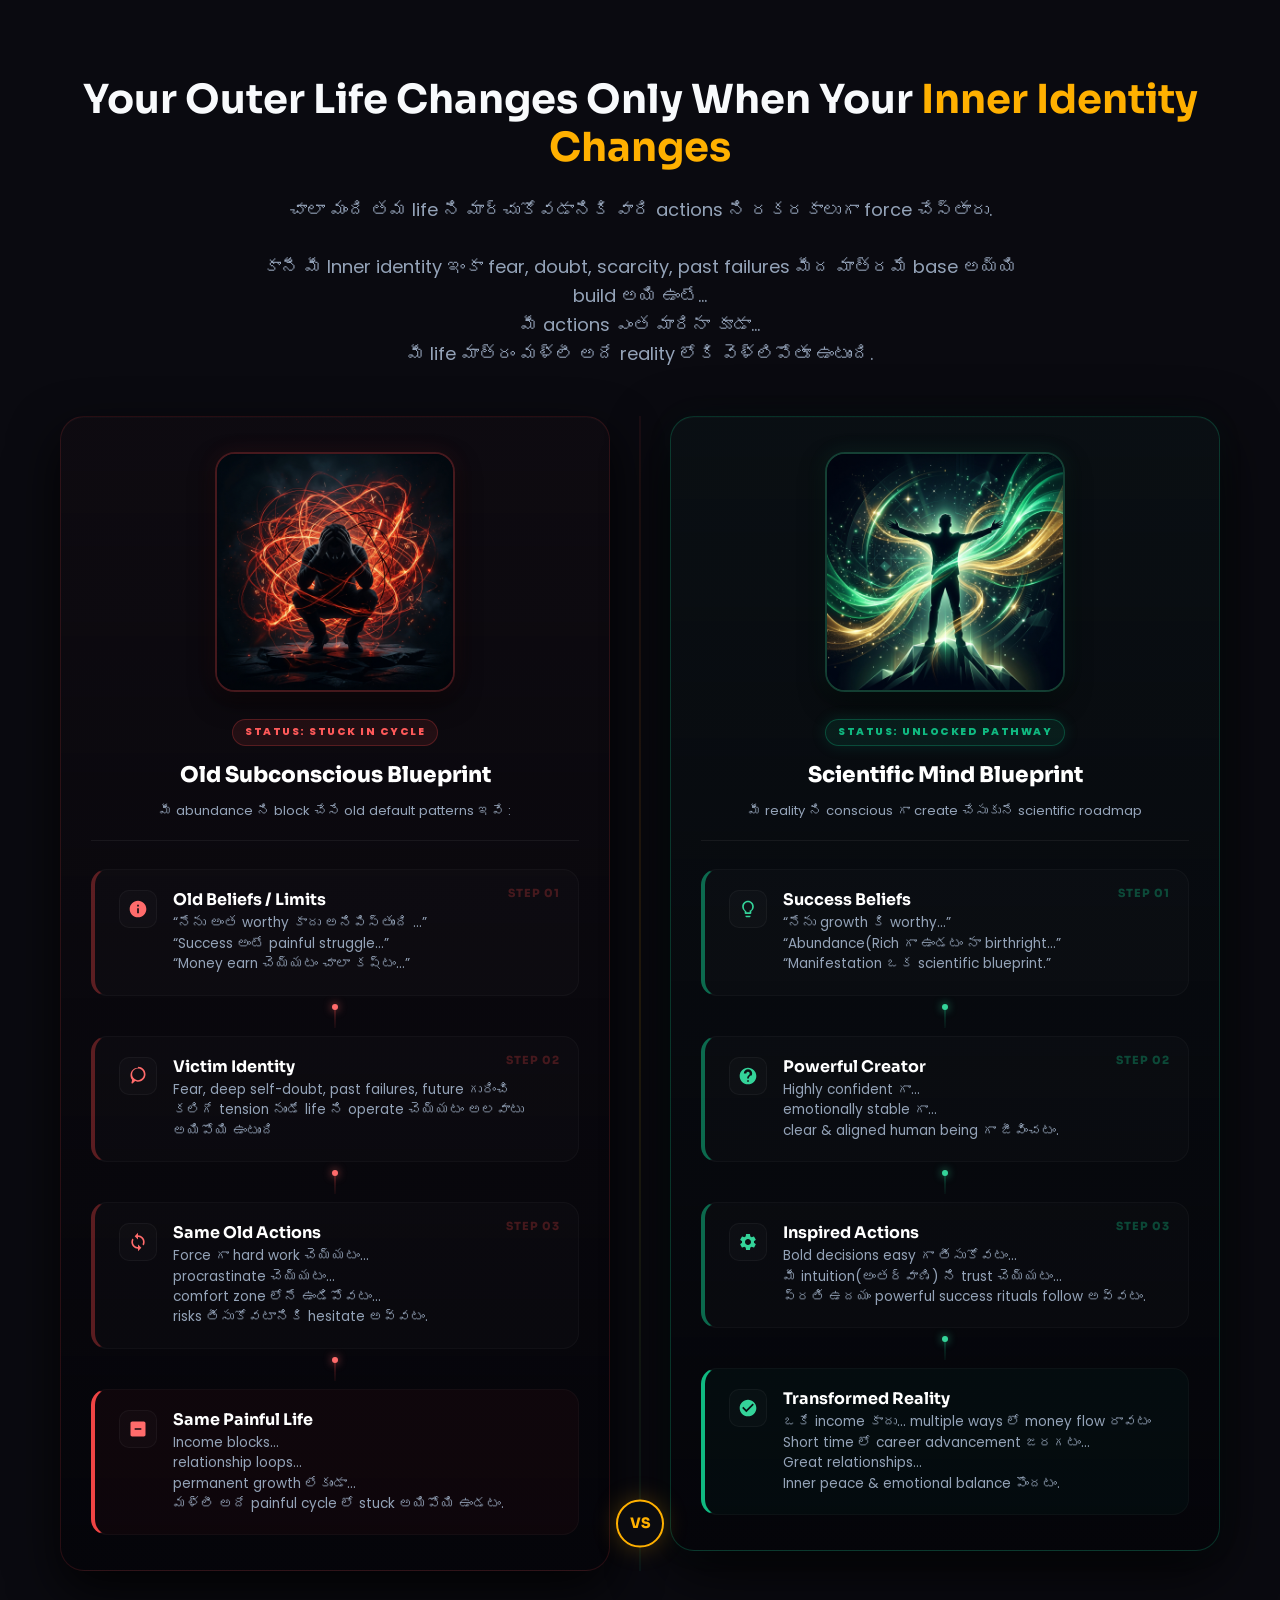
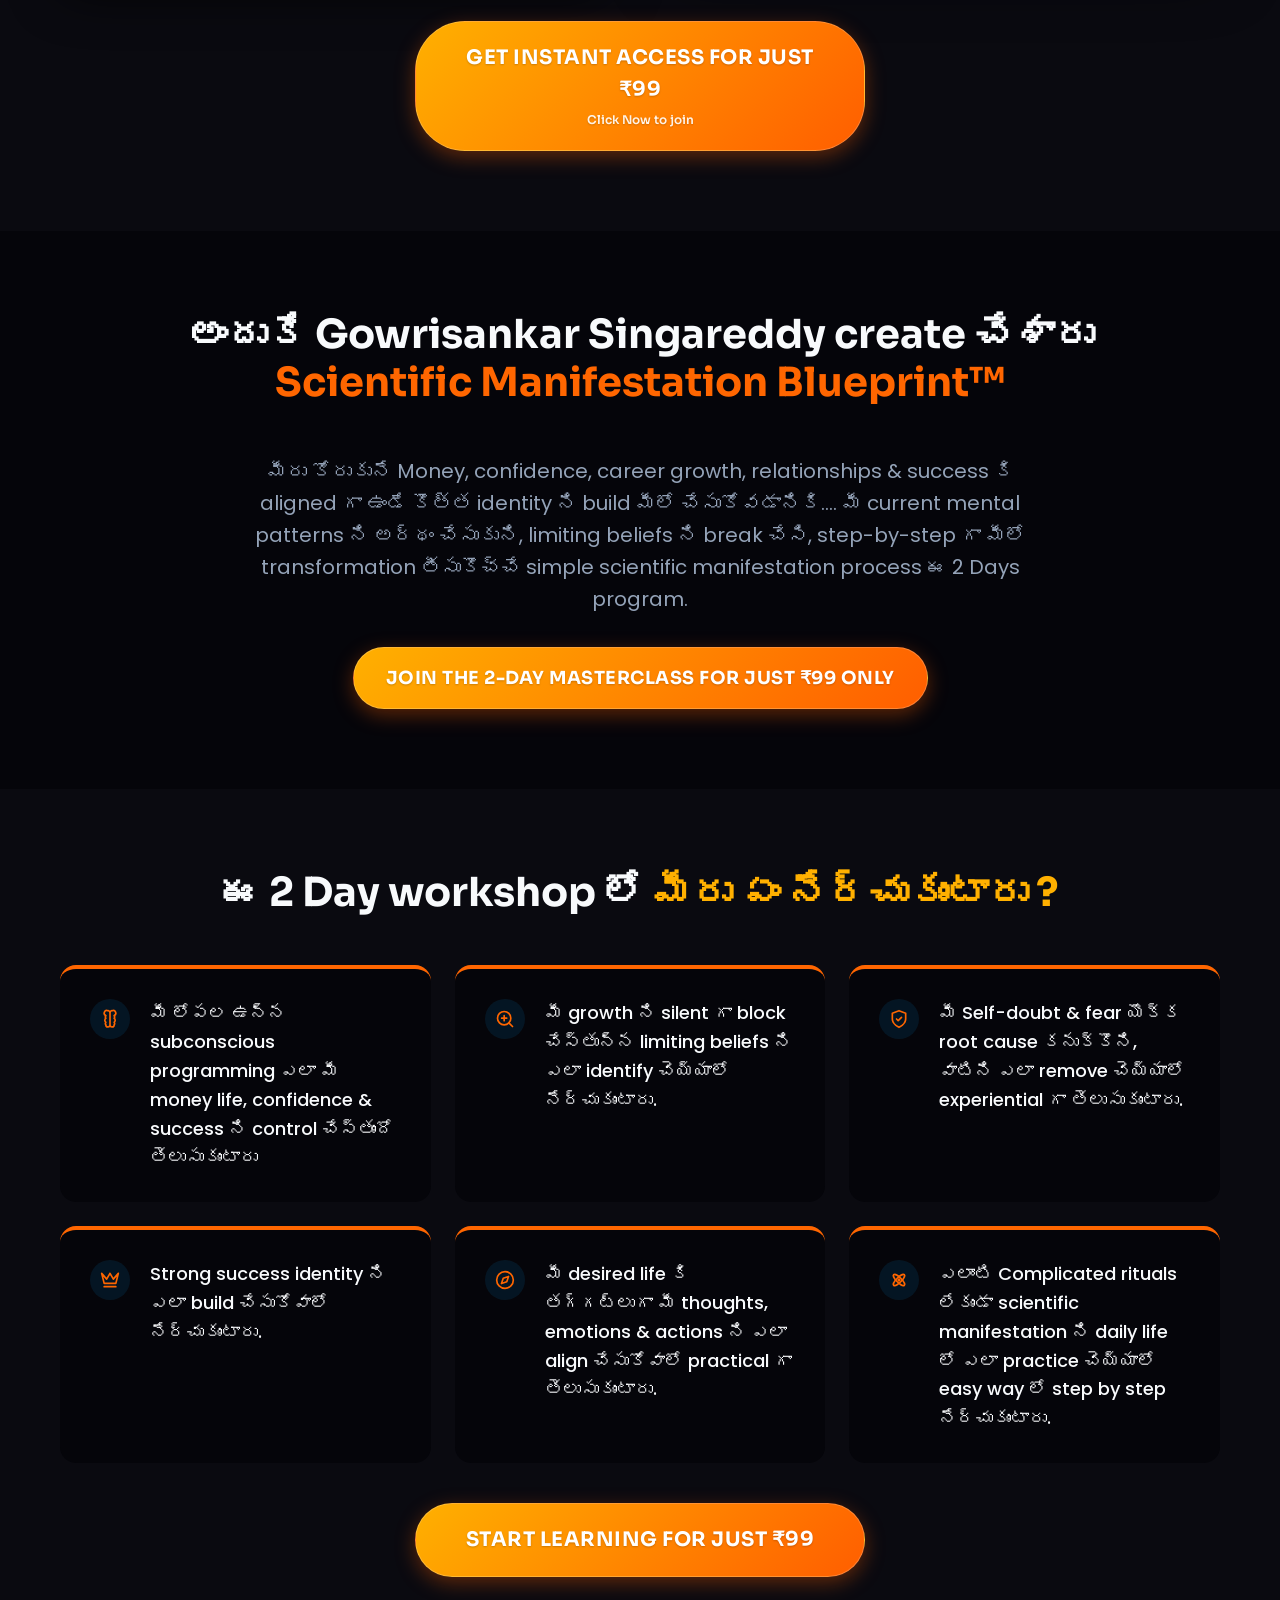
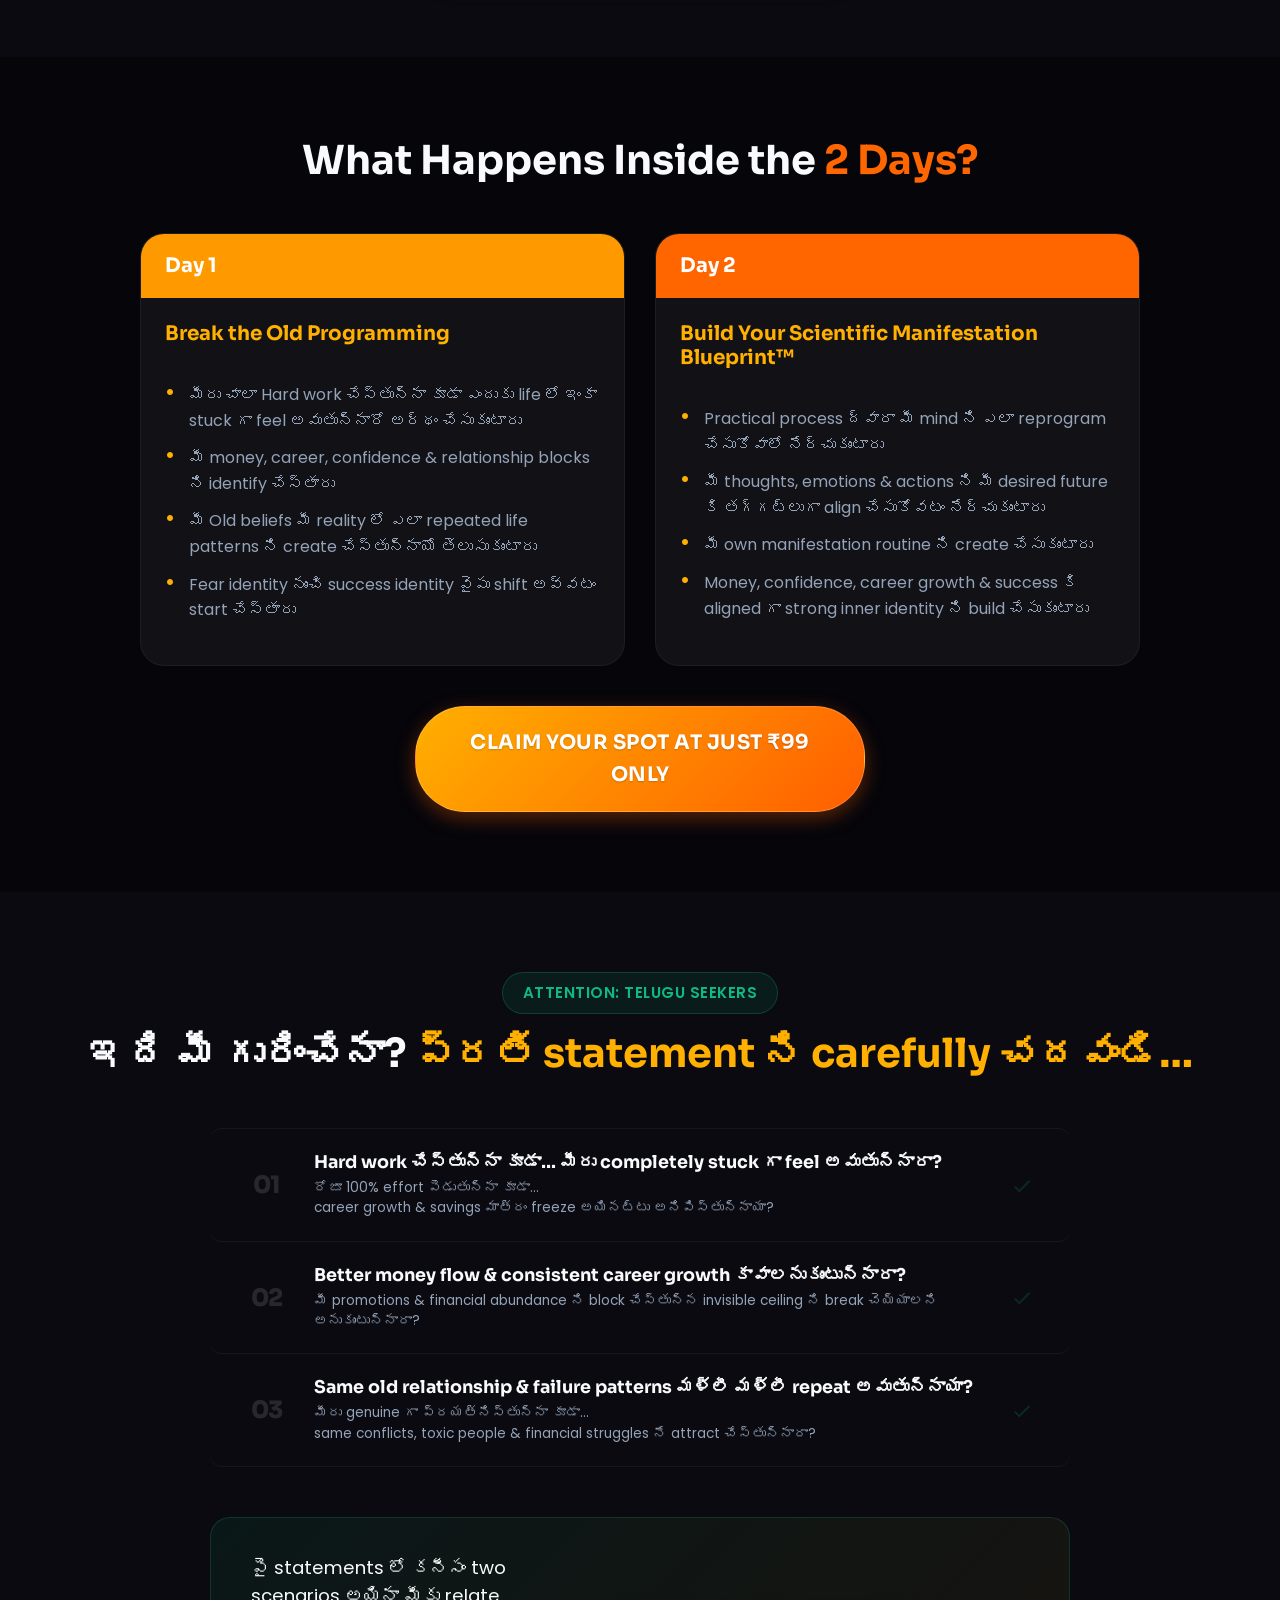
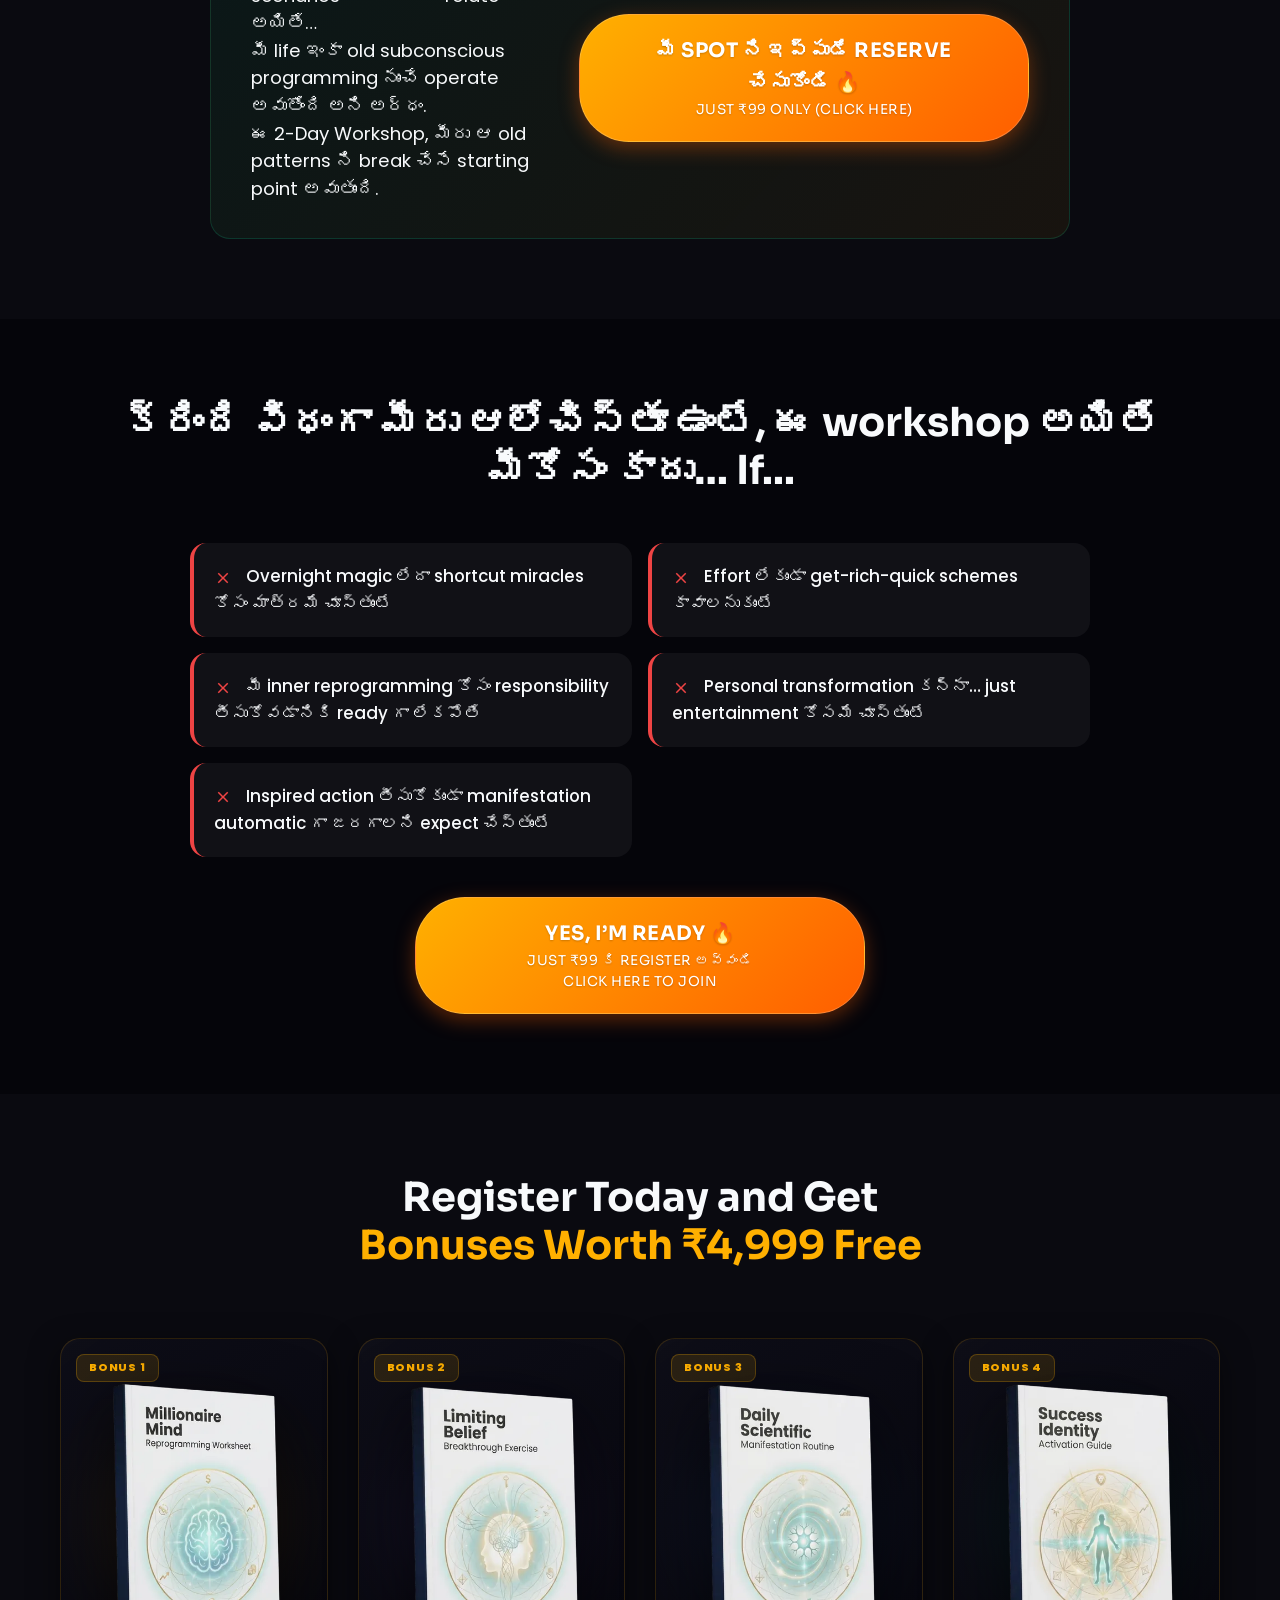
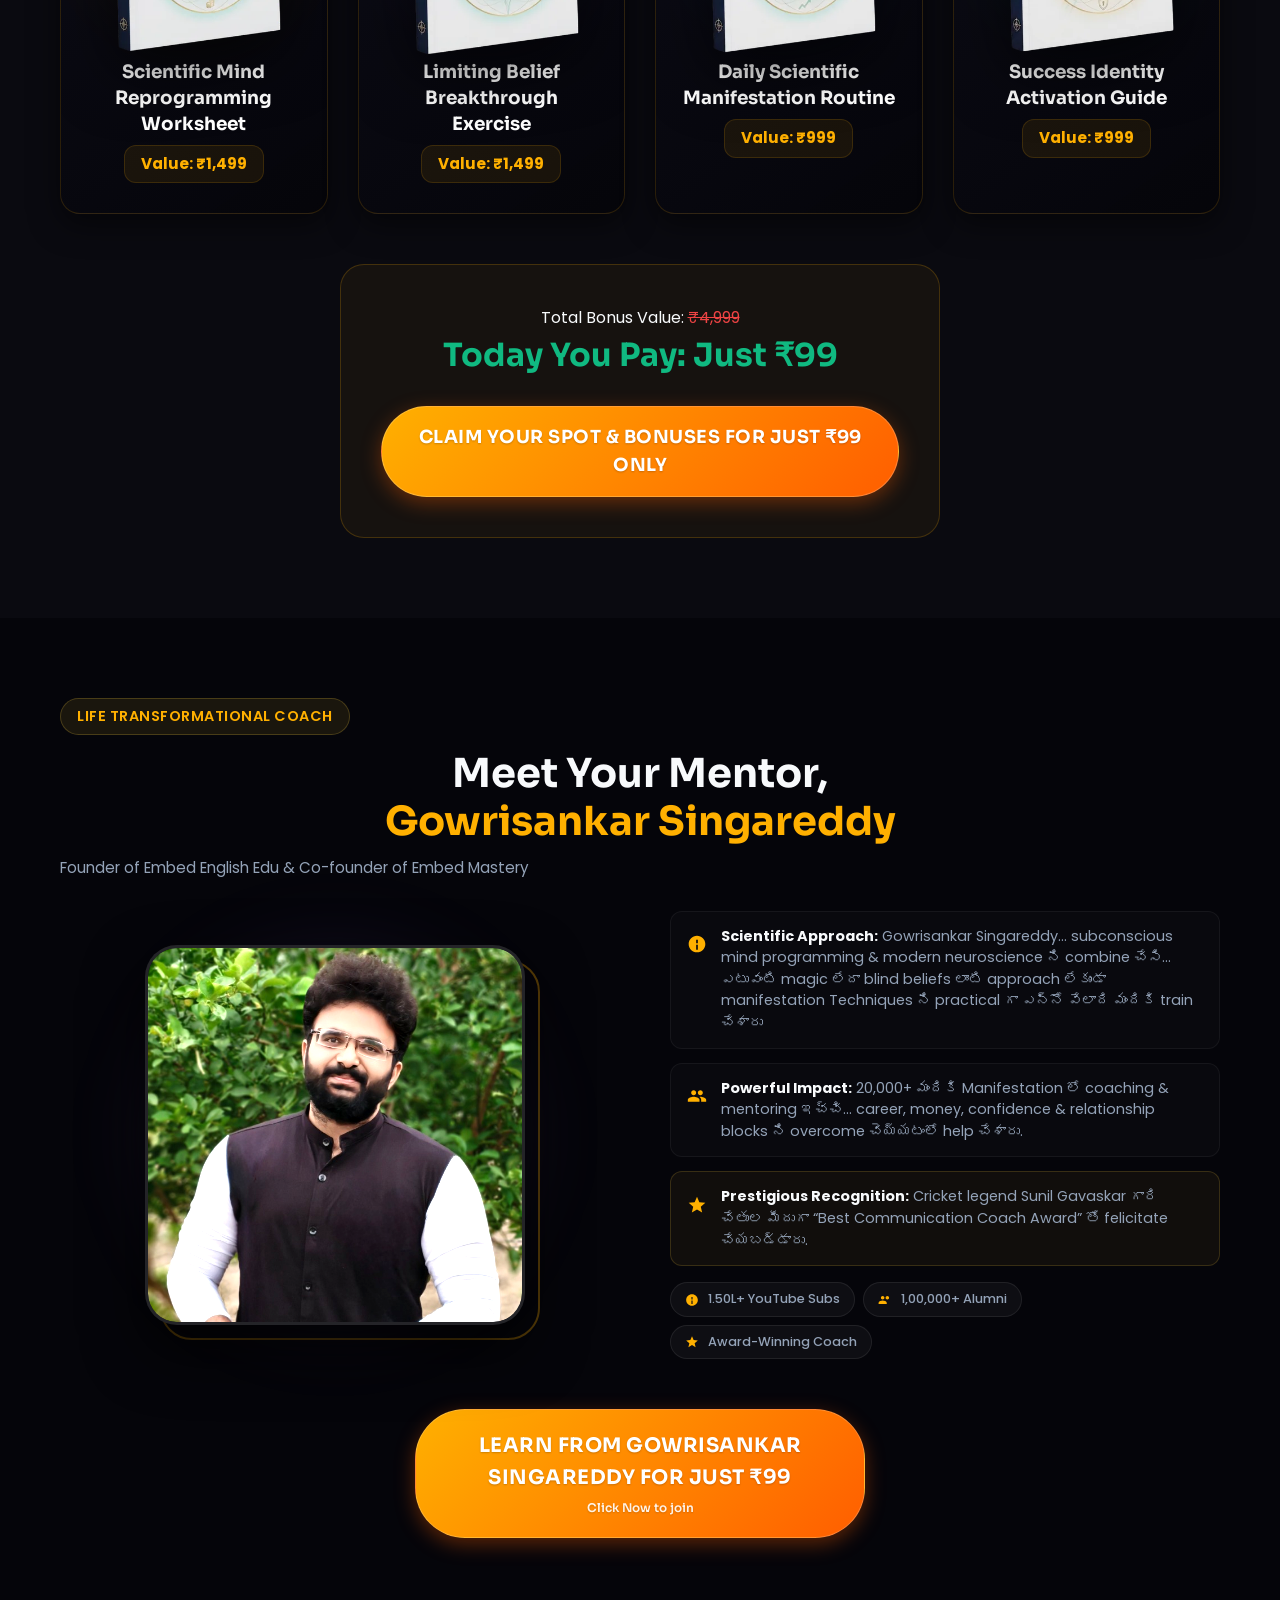
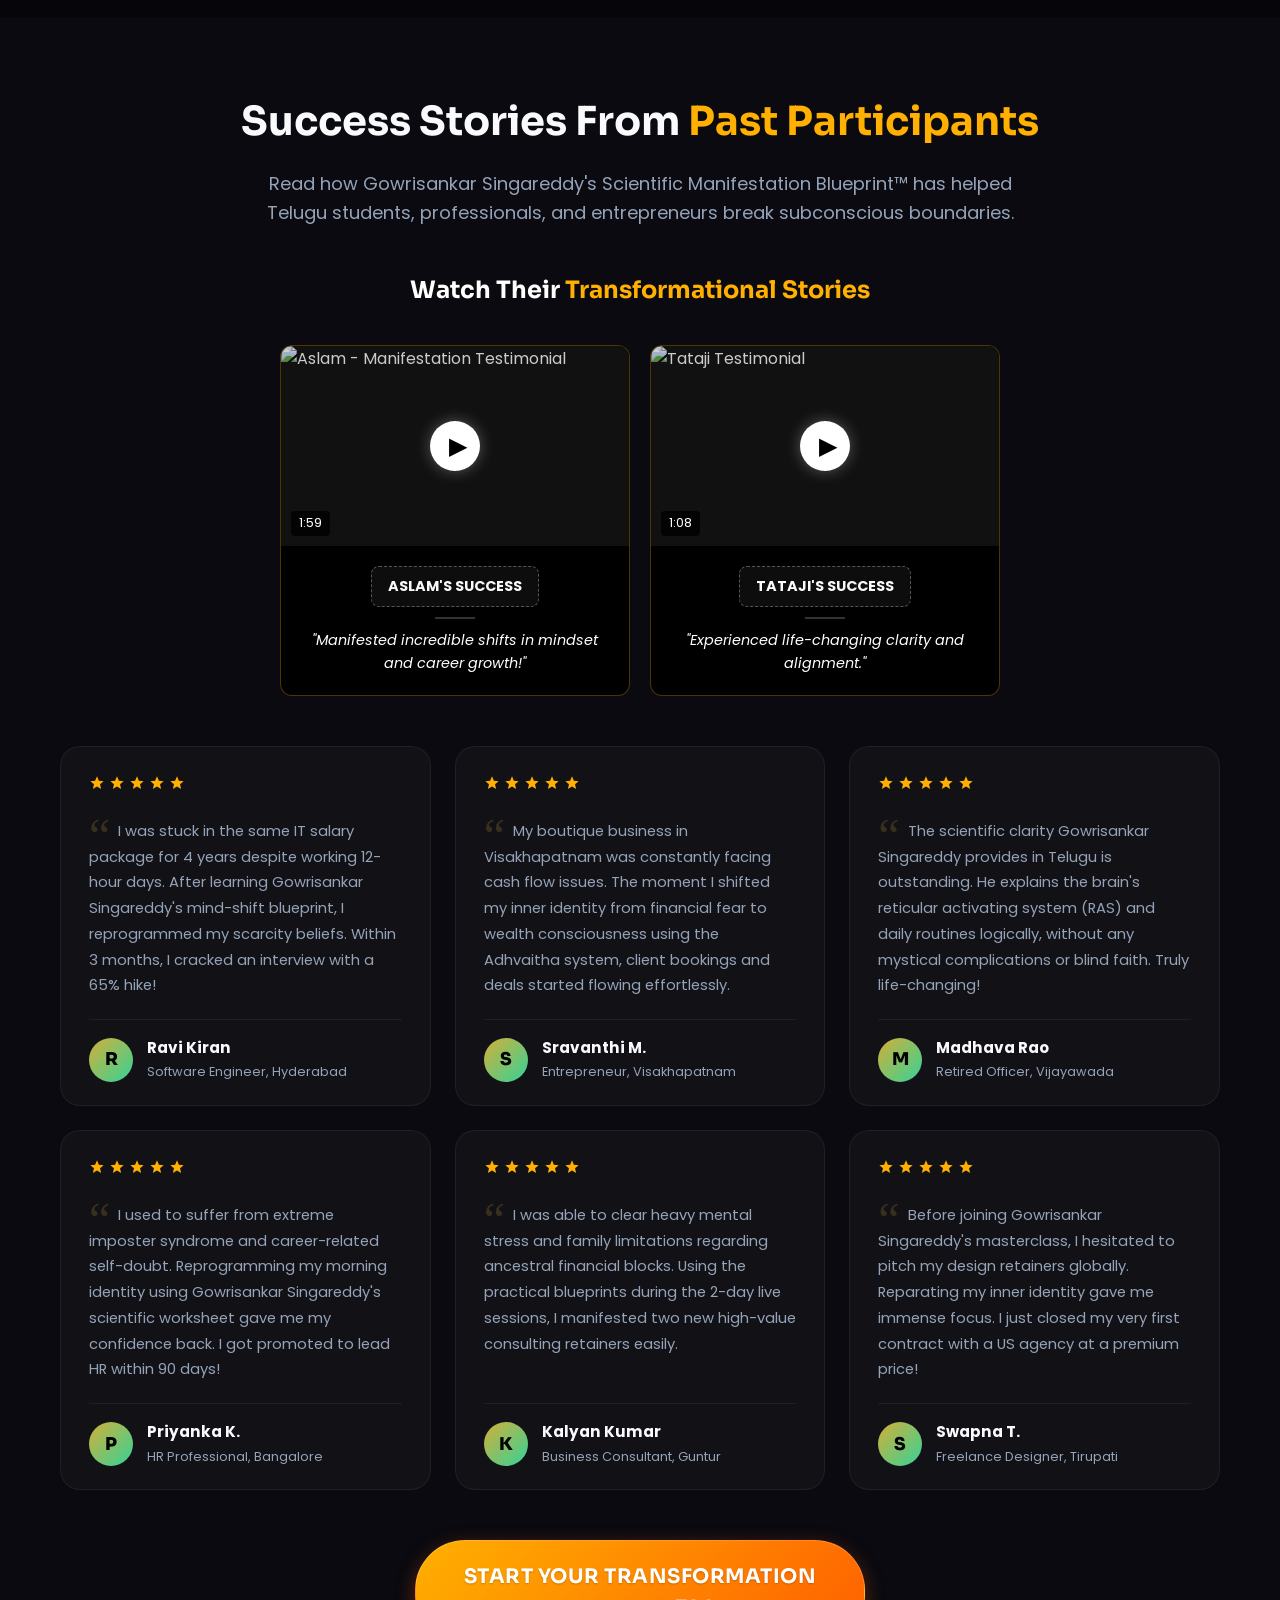
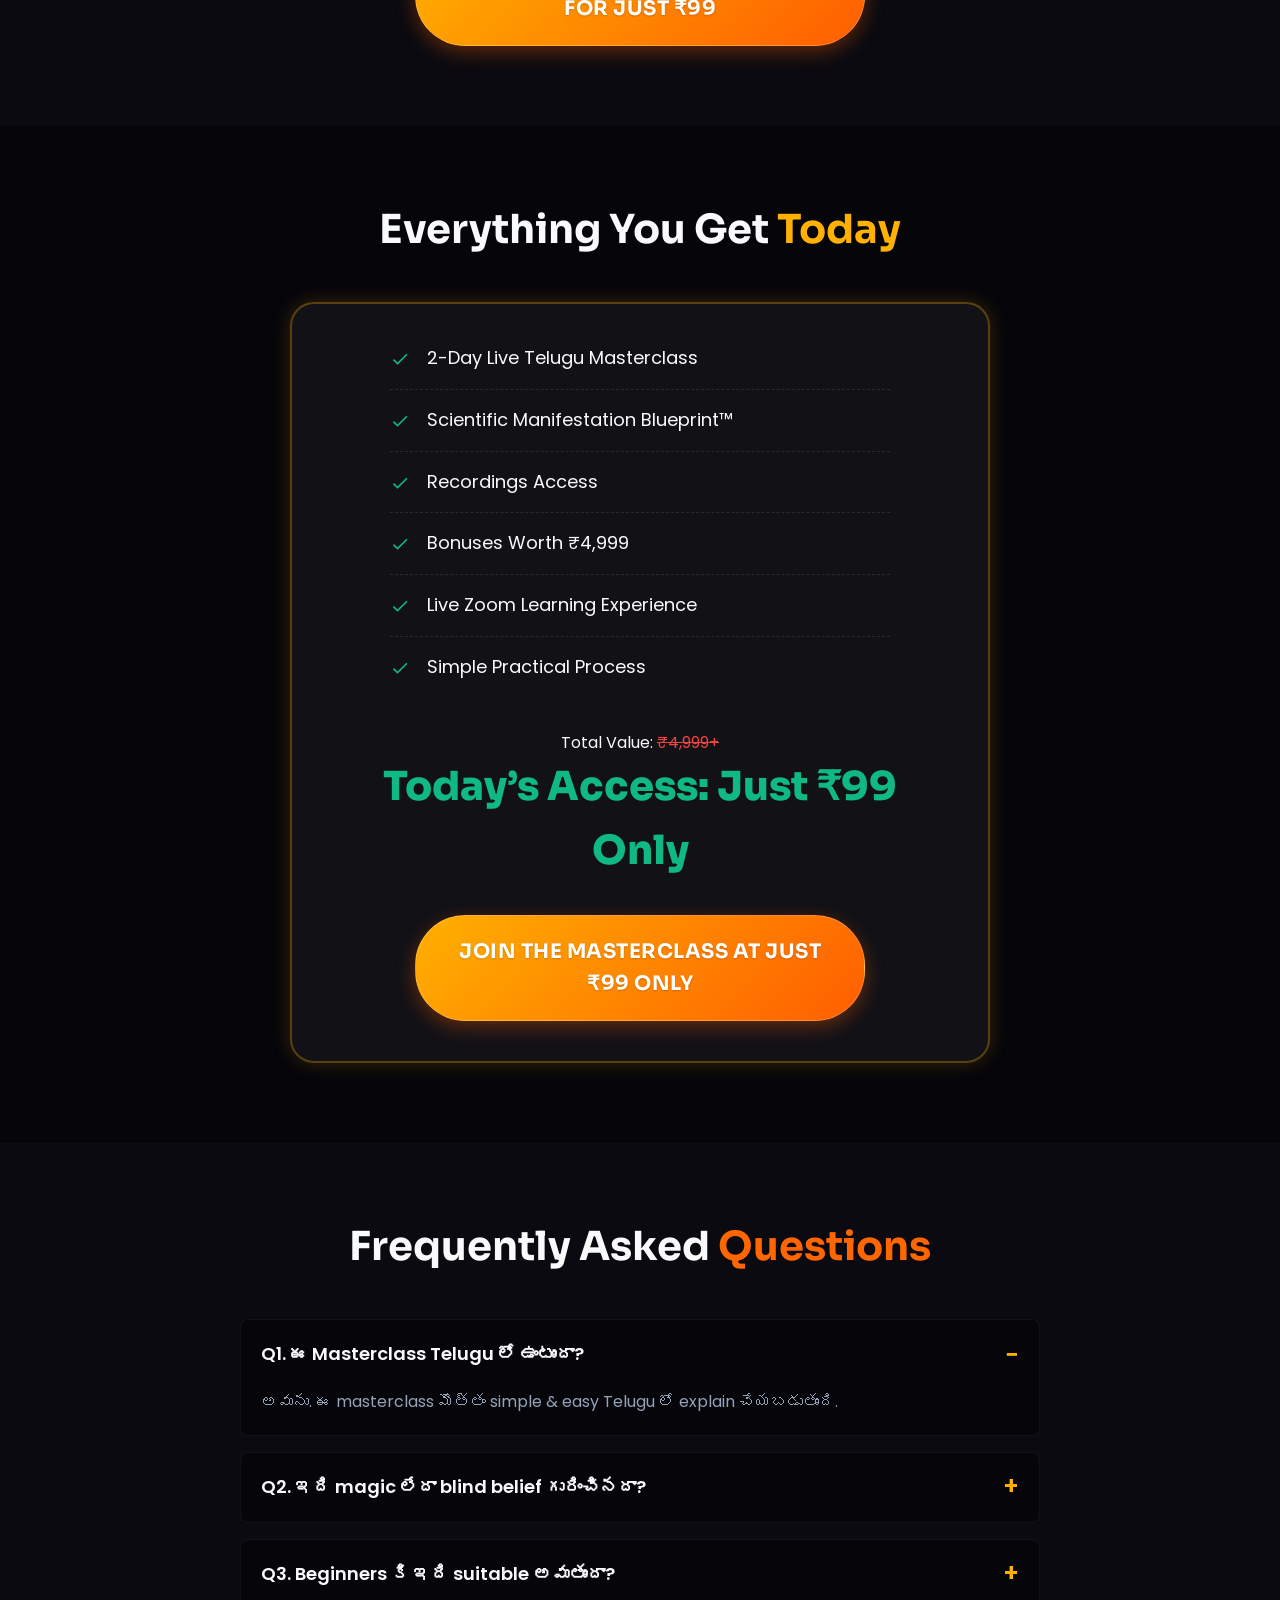
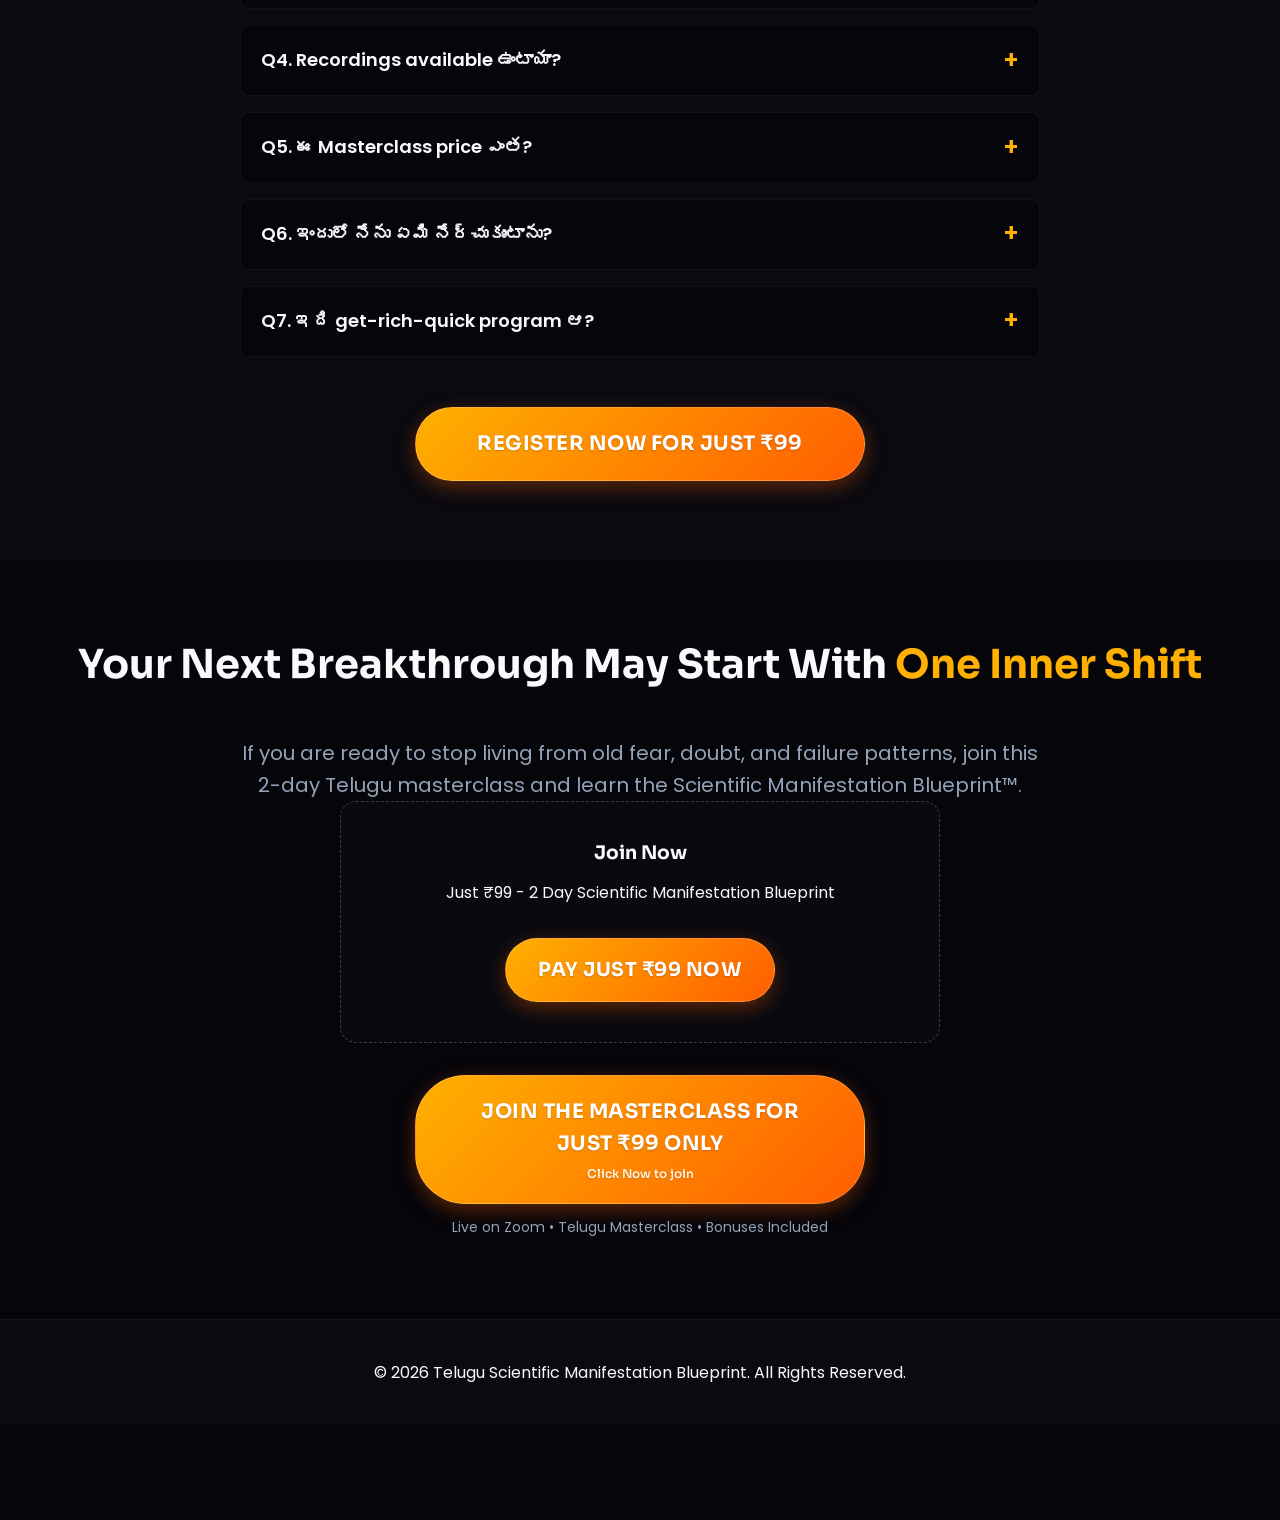
==== commit 15791983: "feat: update top banner hook and center mobile description text" ====
--- a/2smb-g/index.html
+++ b/2smb-g/index.html
@@ -36,7 +36,7 @@
 
     <!-- TOP BANNER -->
     <div class="top-banner-orange">
-        🚨 Live 2-Day Telugu Masterclass for Entrepreneurs, Leaders &amp; Growth-Driven Professionals
+        Attention Entrepreneurs, Business Owners &amp; Ambitious Professionals — If You’re Already Doing Well, But Know You’re Capable of Much More, This Is for You.
     </div>
 
     <!-- 1. HERO SECTION -->
--- a/styles.css
+++ b/styles.css
@@ -2379,16 +2379,17 @@
         padding: 16px 14px;
         margin: 6px 0 20px 0;
         border-radius: 12px;
-        text-align: left;
+        text-align: center;
     }
     .hero-context-desc {
         font-size: 0.95rem;
         line-height: 1.6;
-        text-align: left;
+        text-align: center;
         margin-bottom: 12px;
     }
     .hero-philosophy-card {
         padding: 12px 14px;
+        text-align: left;
     }
     .philosophy-highlight-tag {
         font-size: 0.92rem;
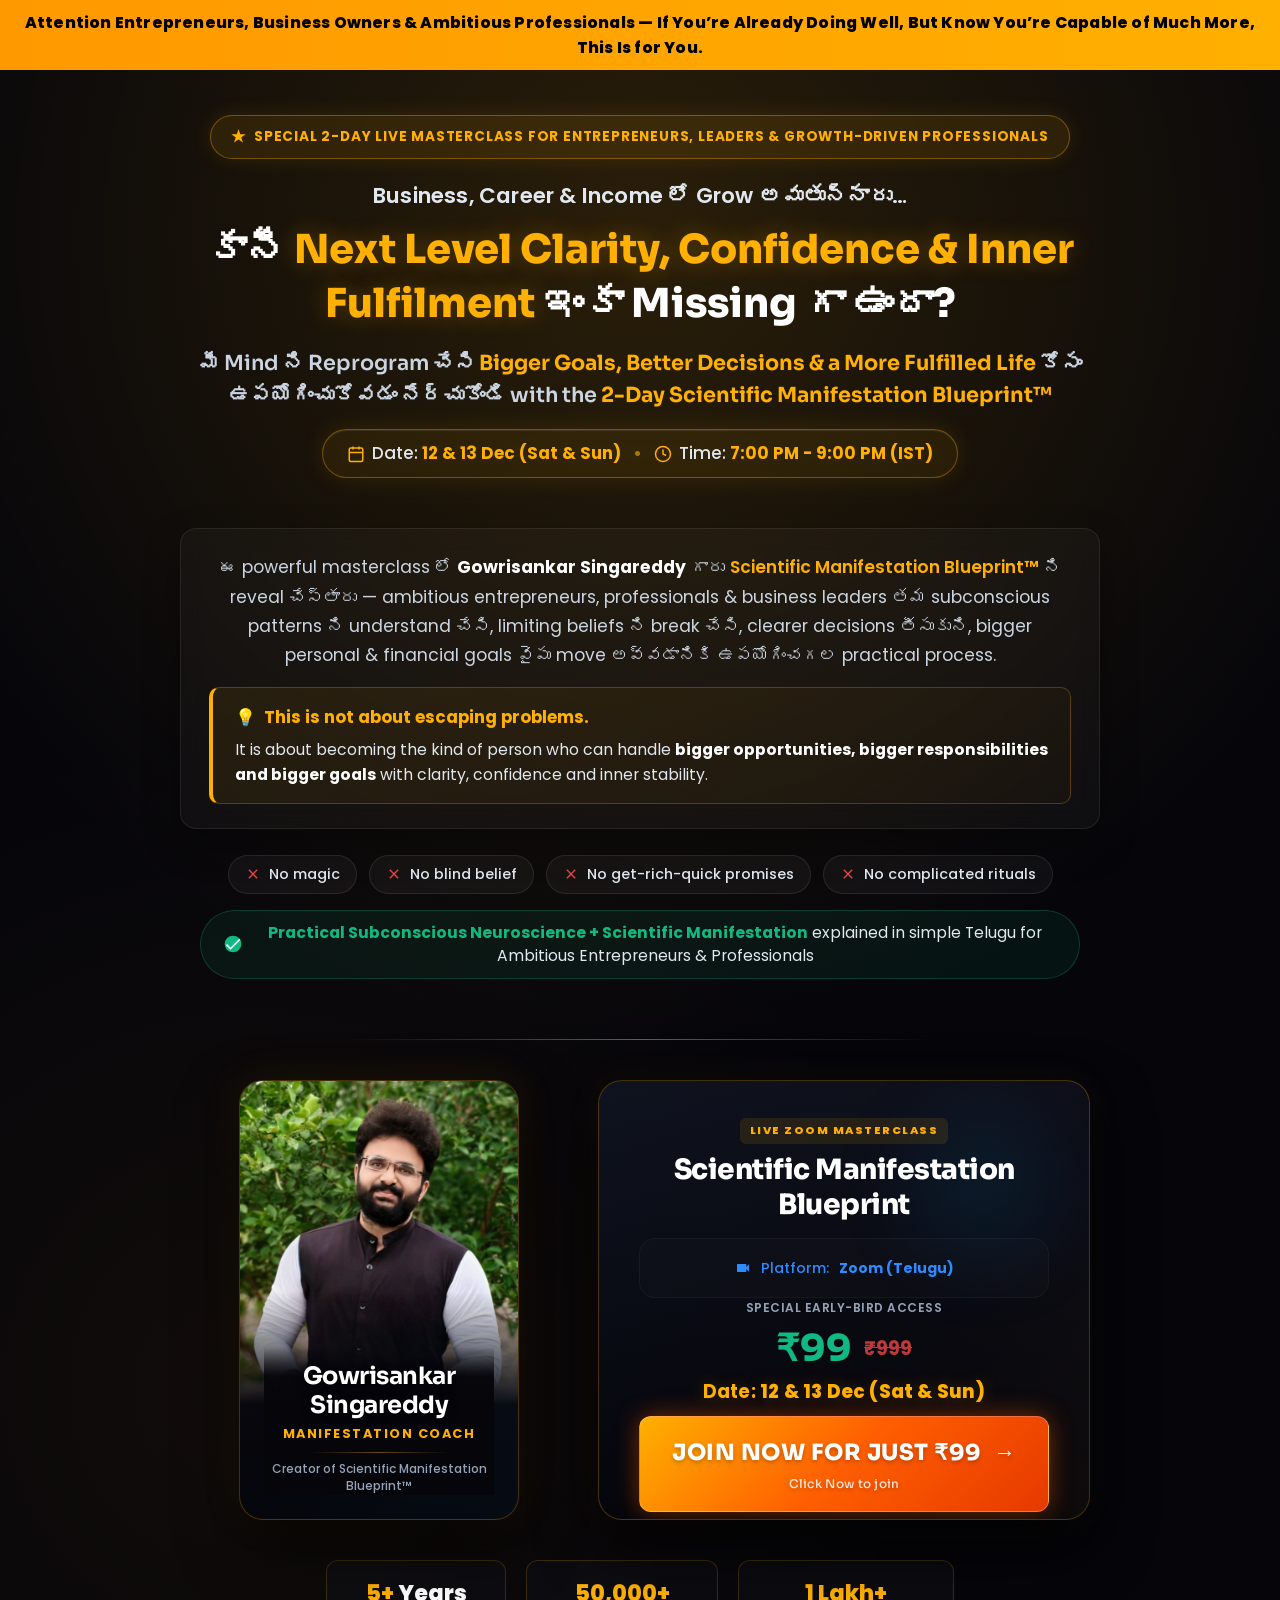
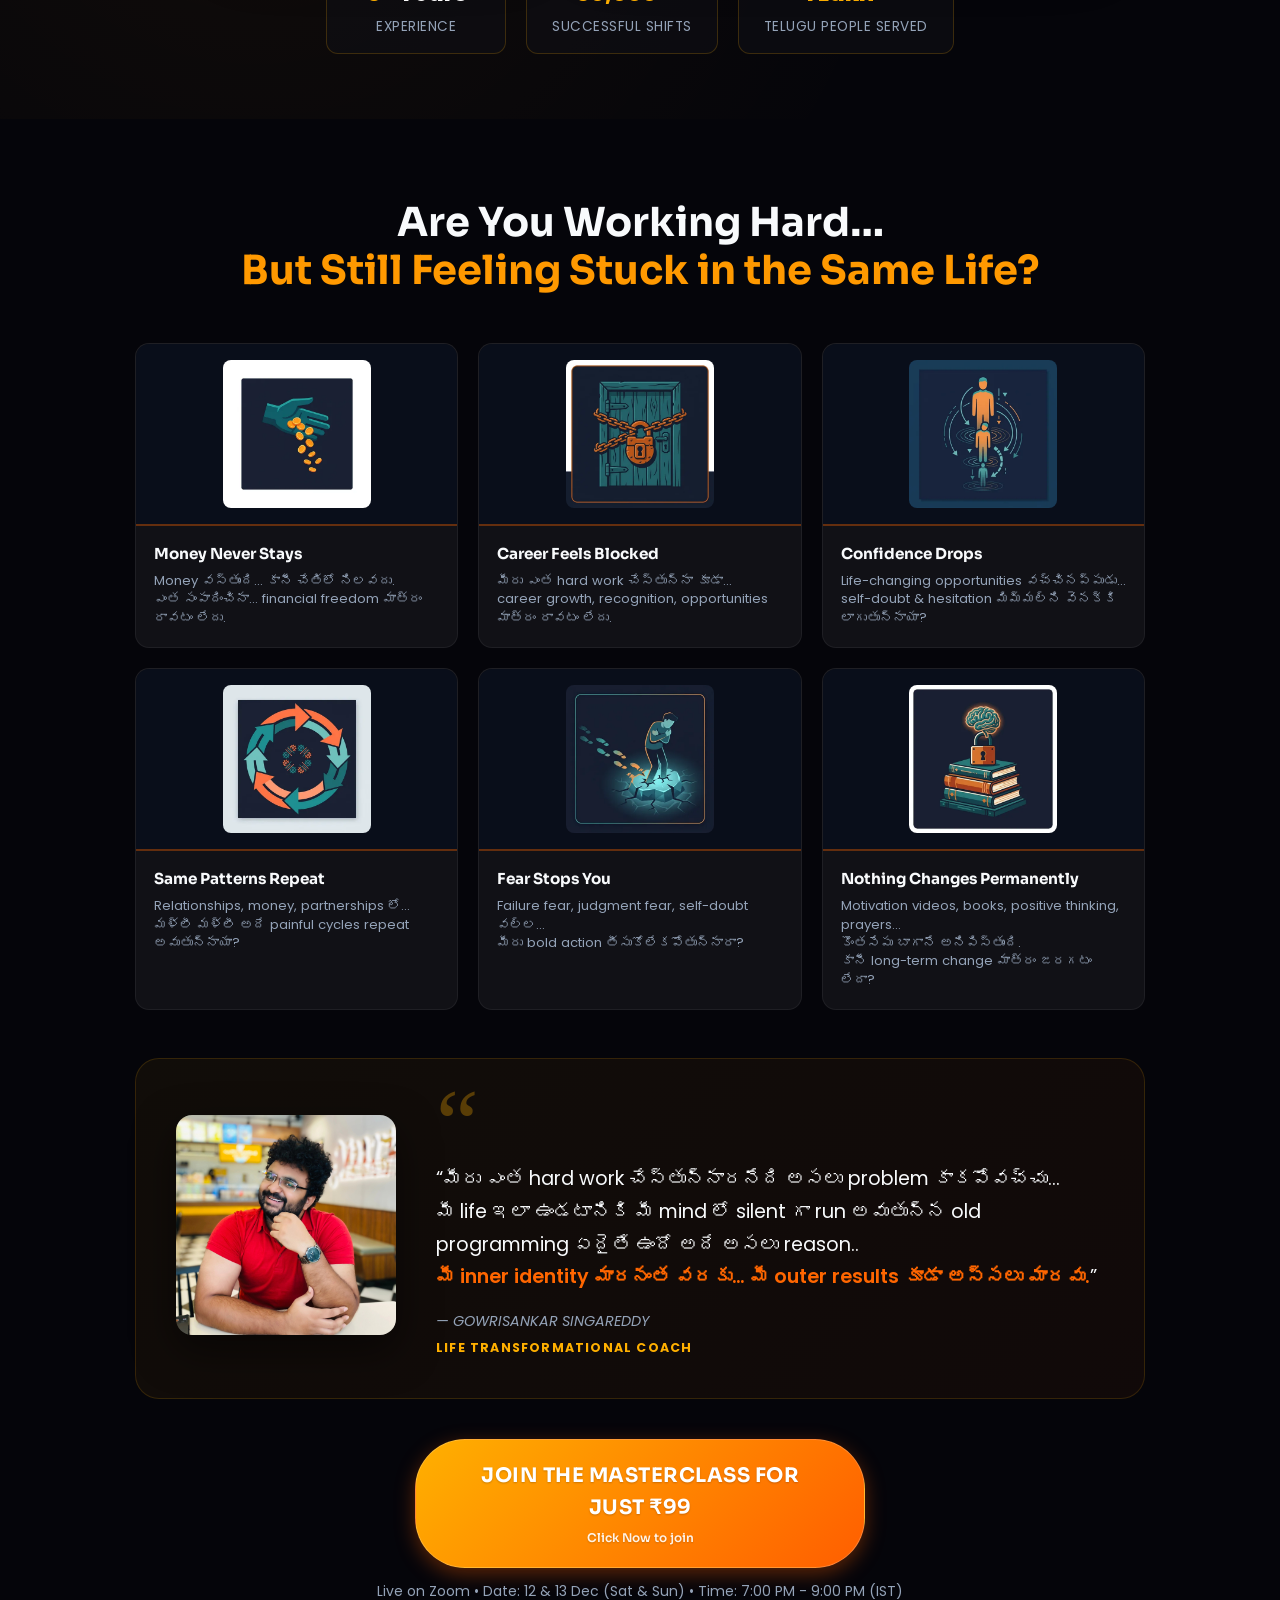
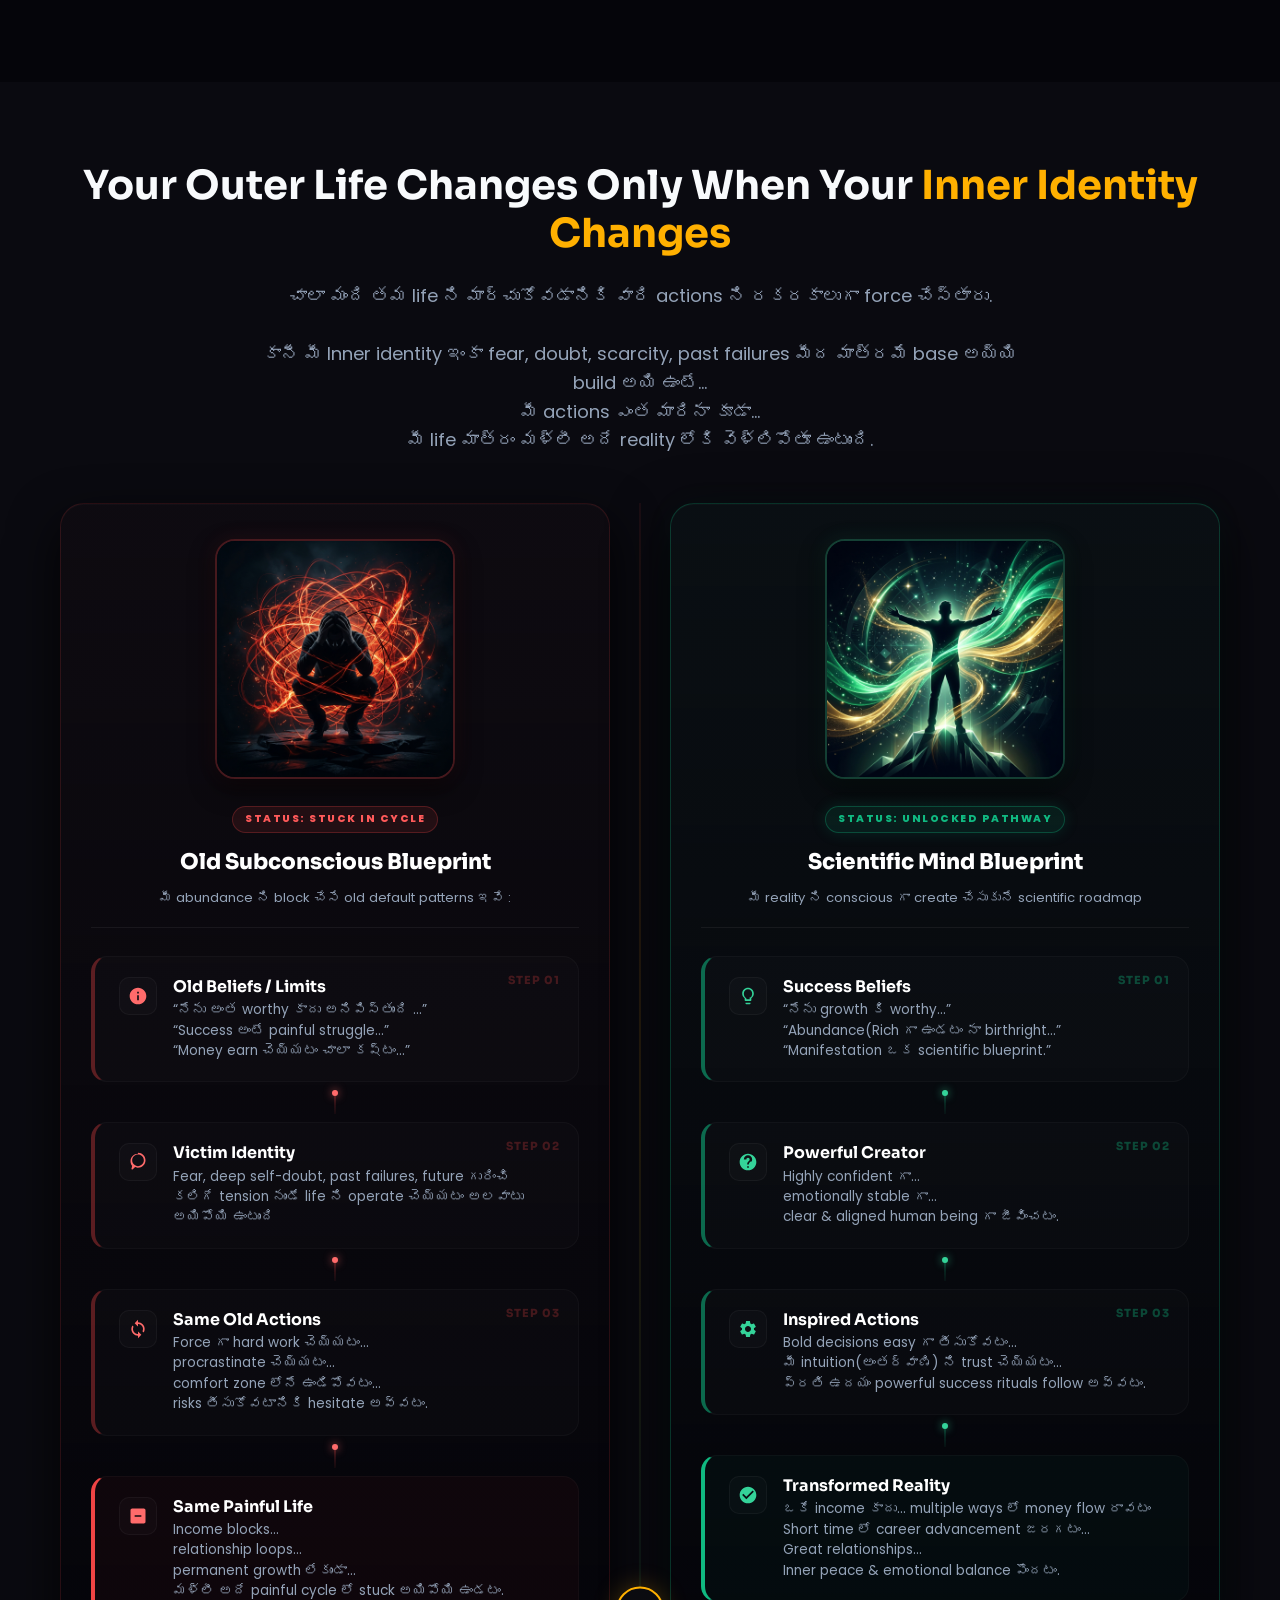
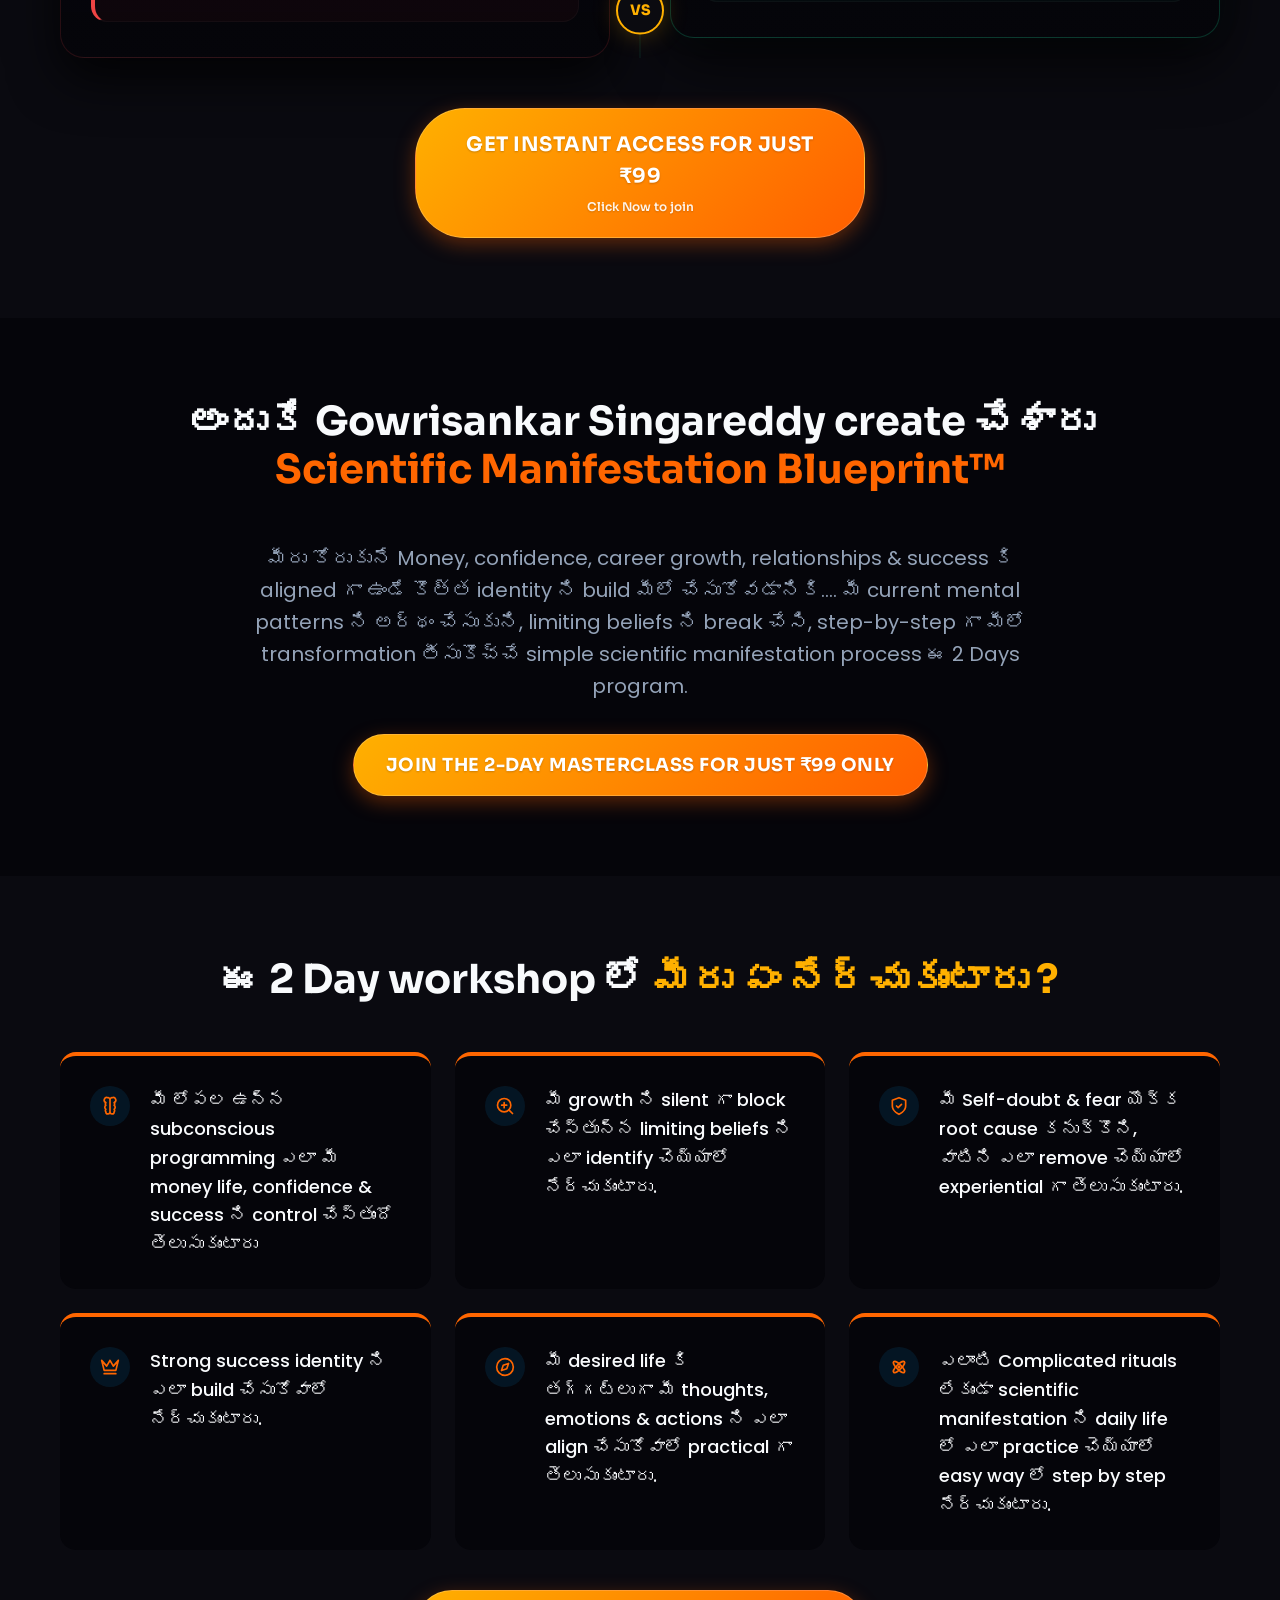
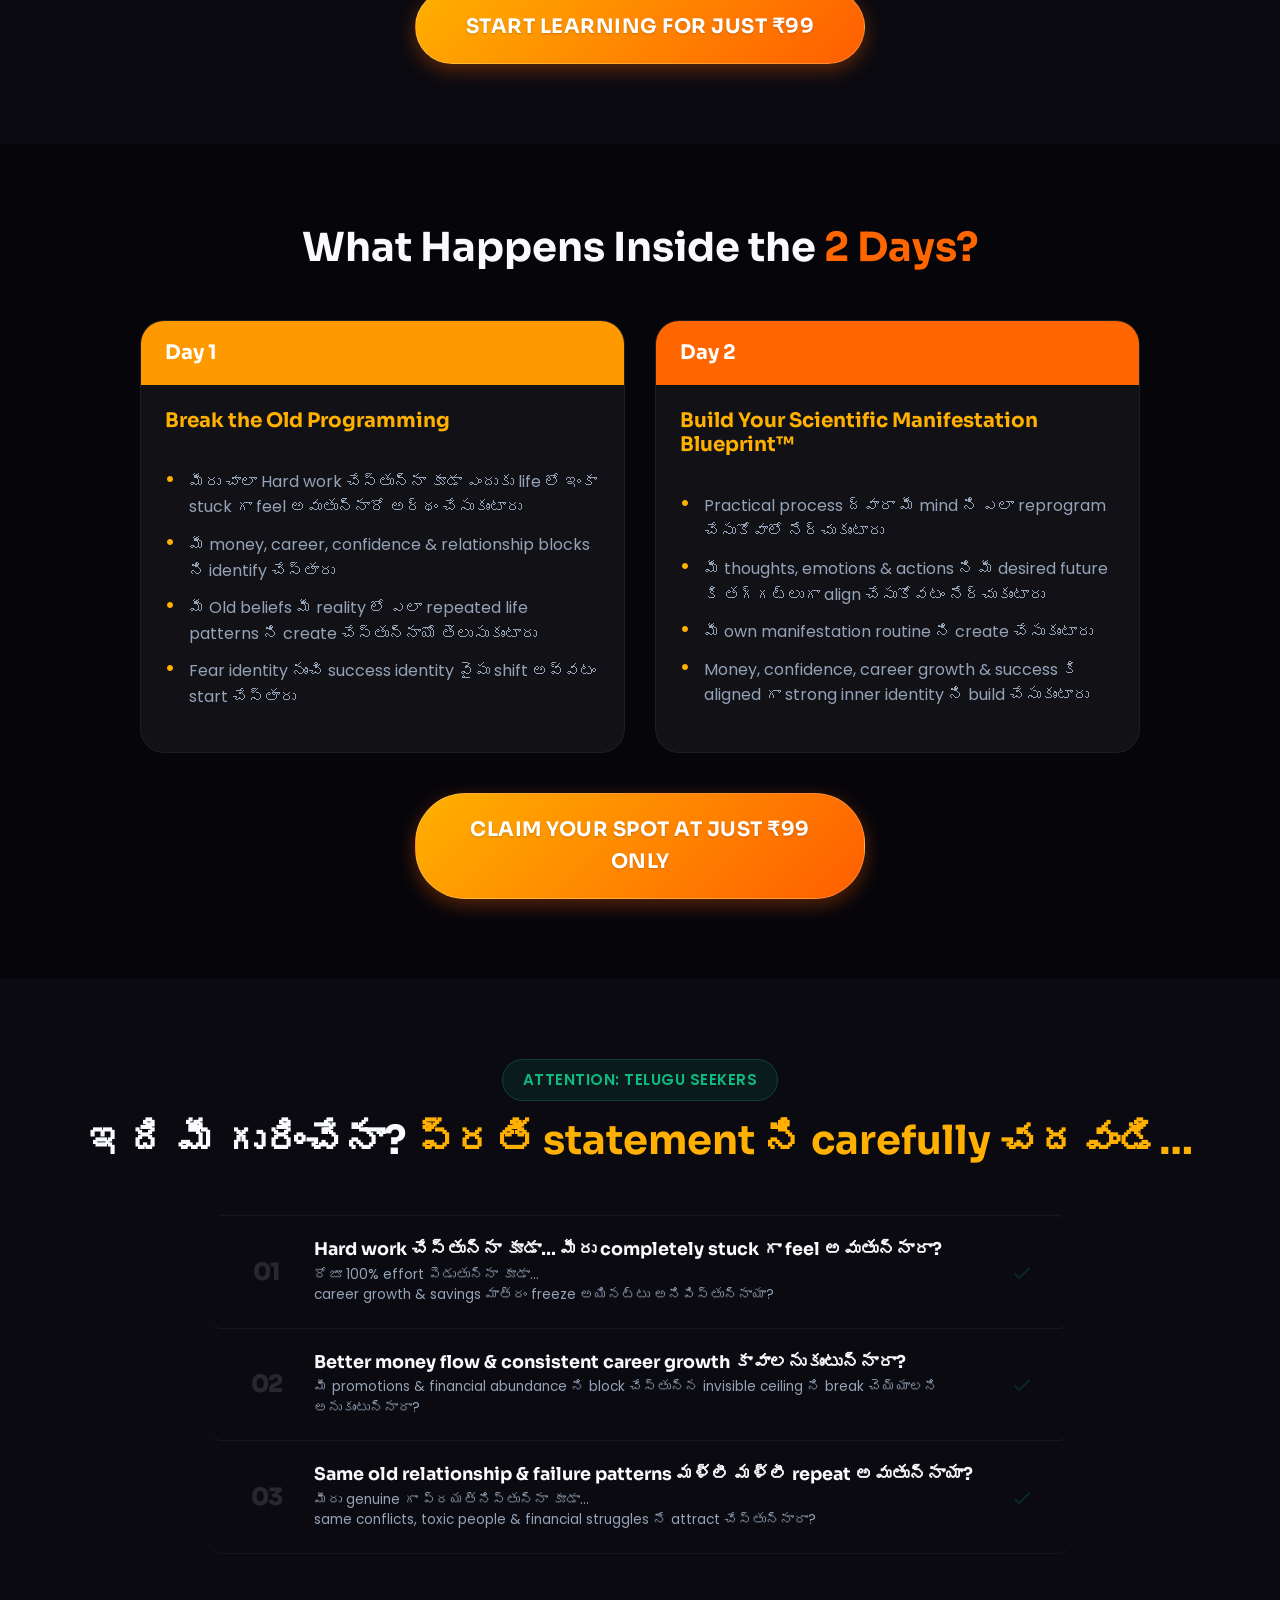
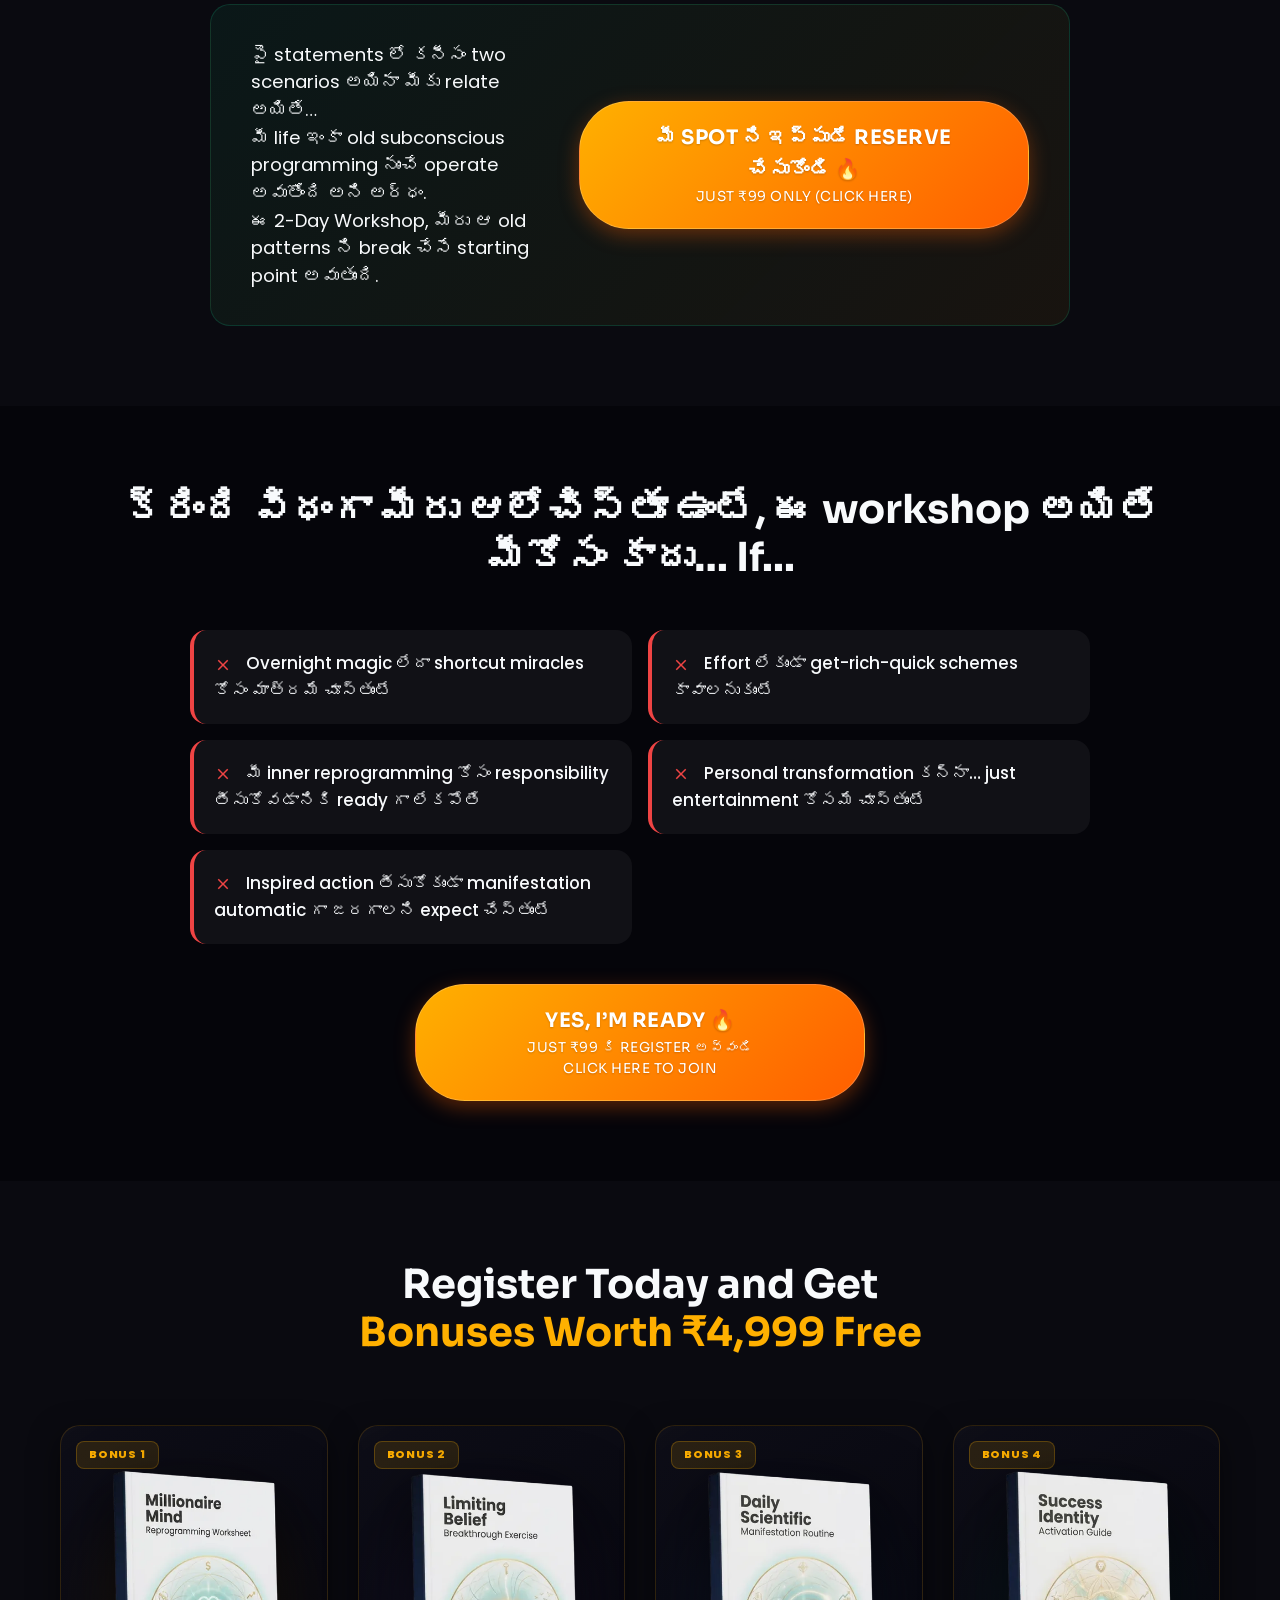
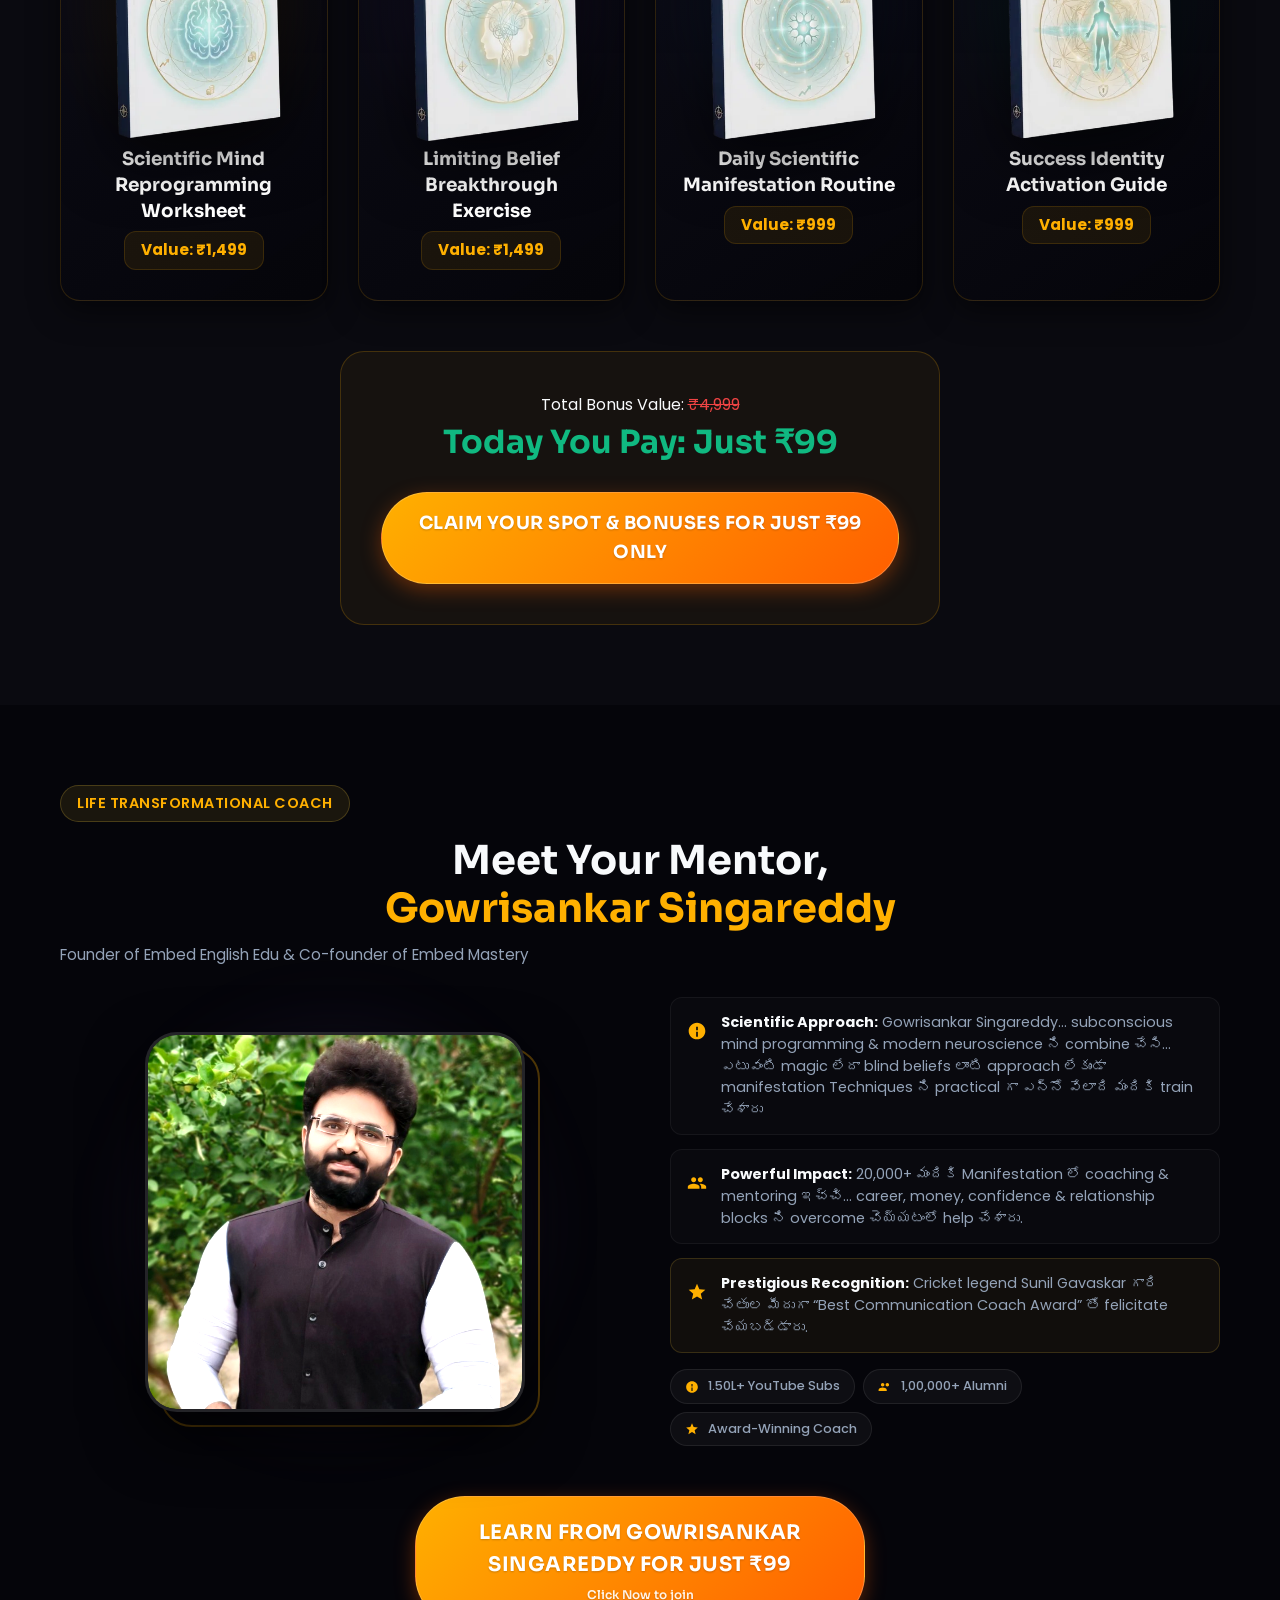
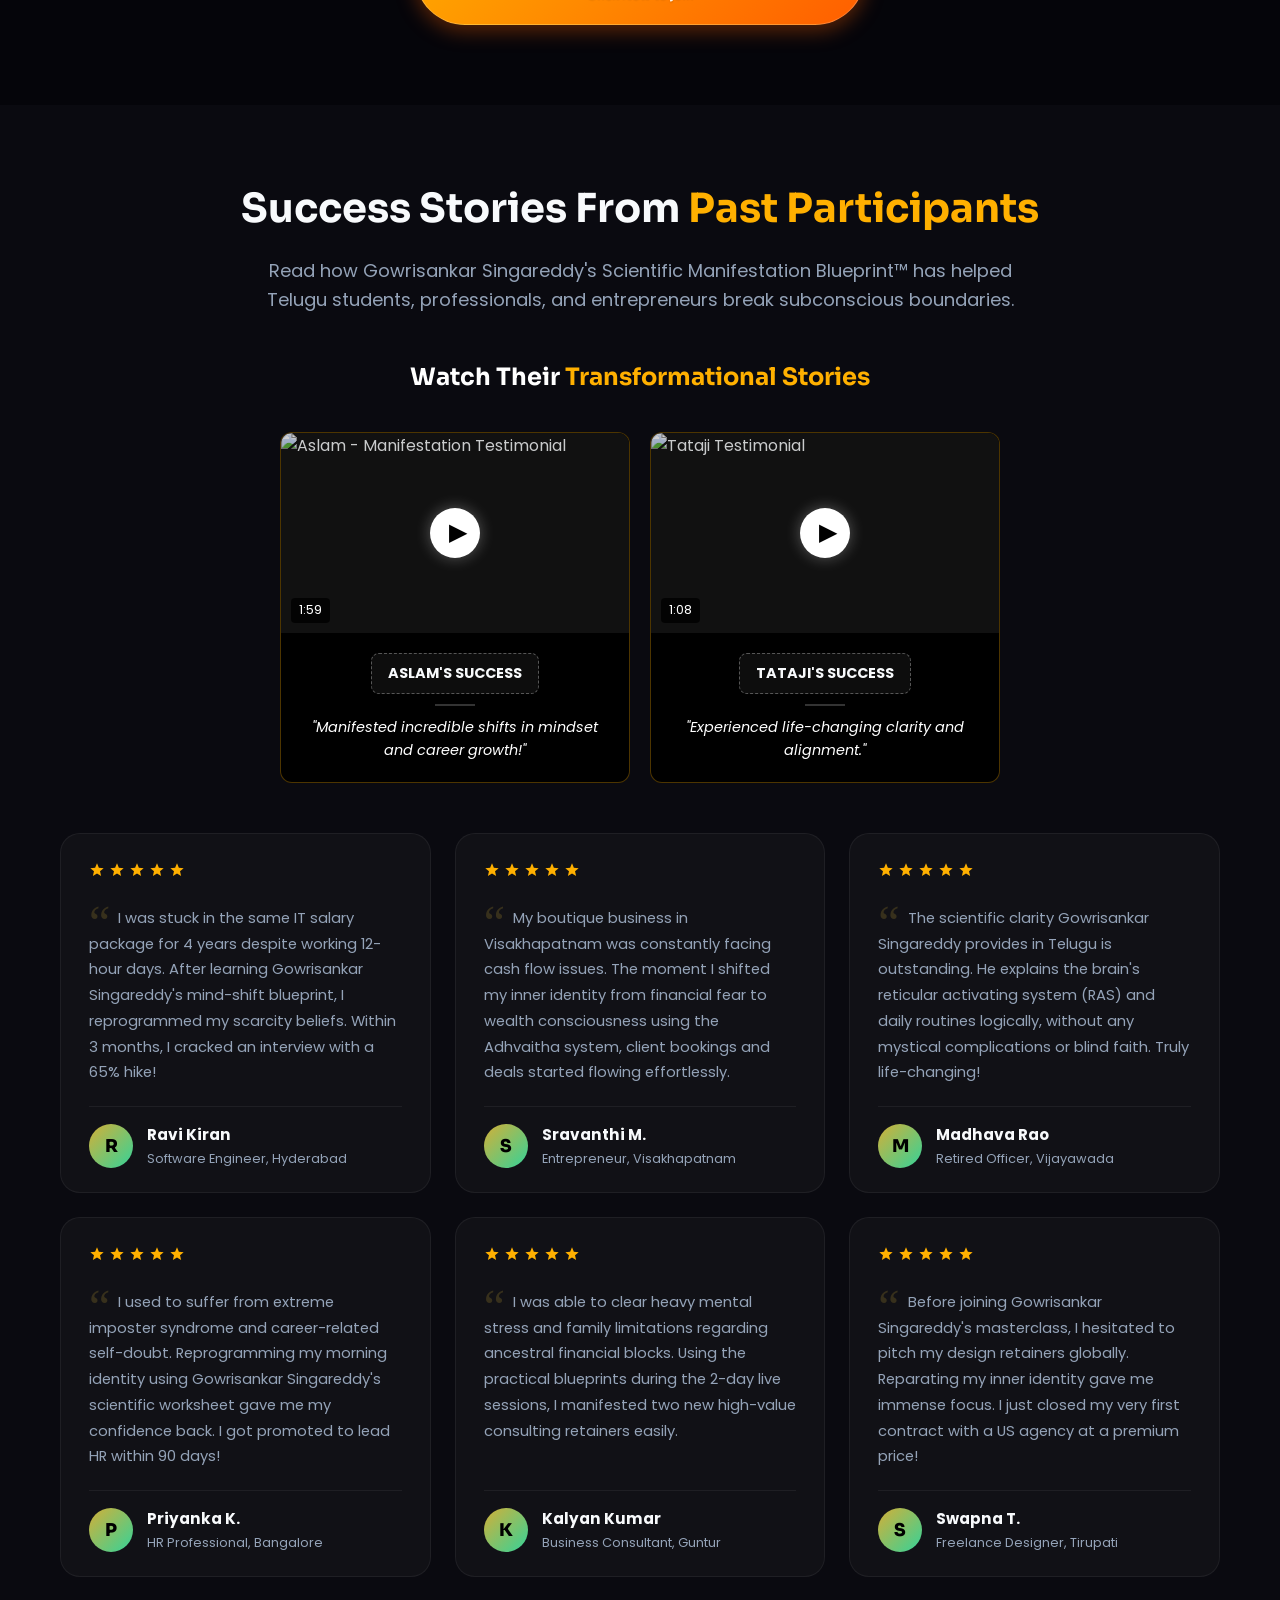
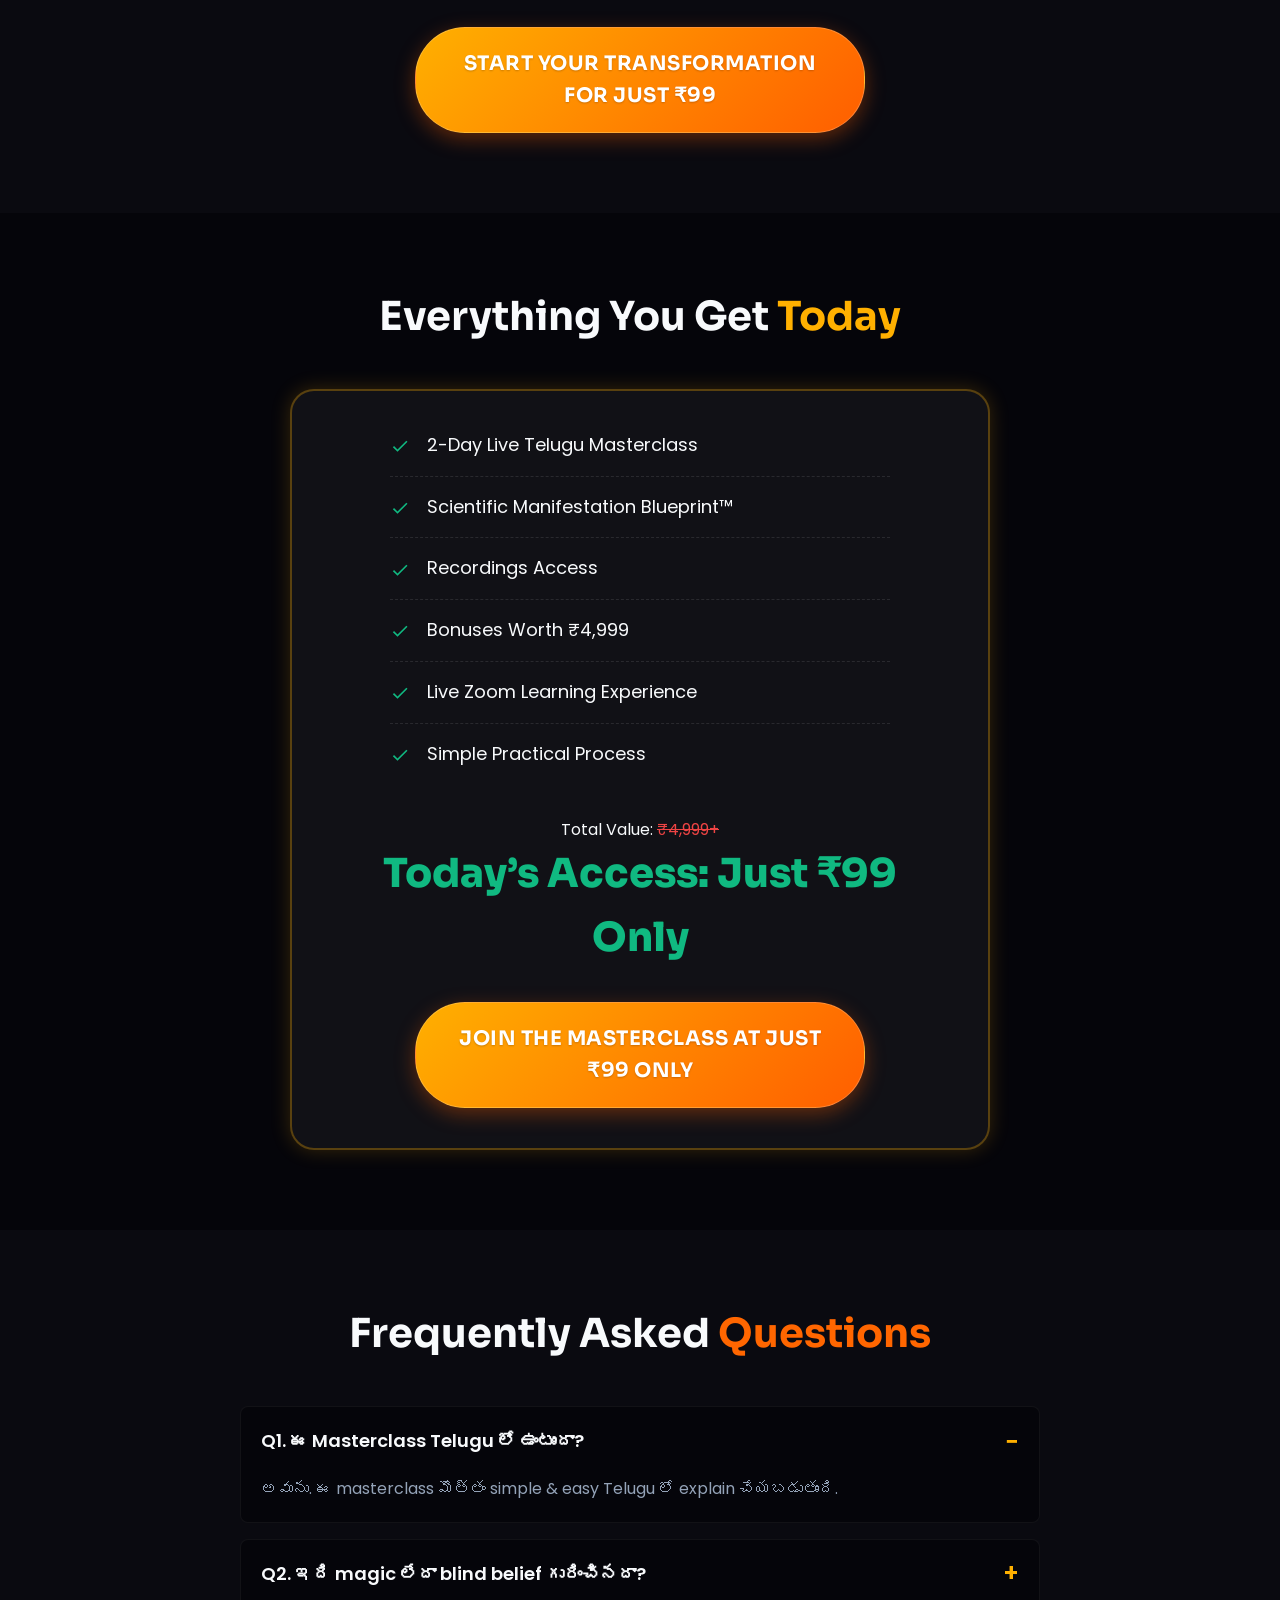
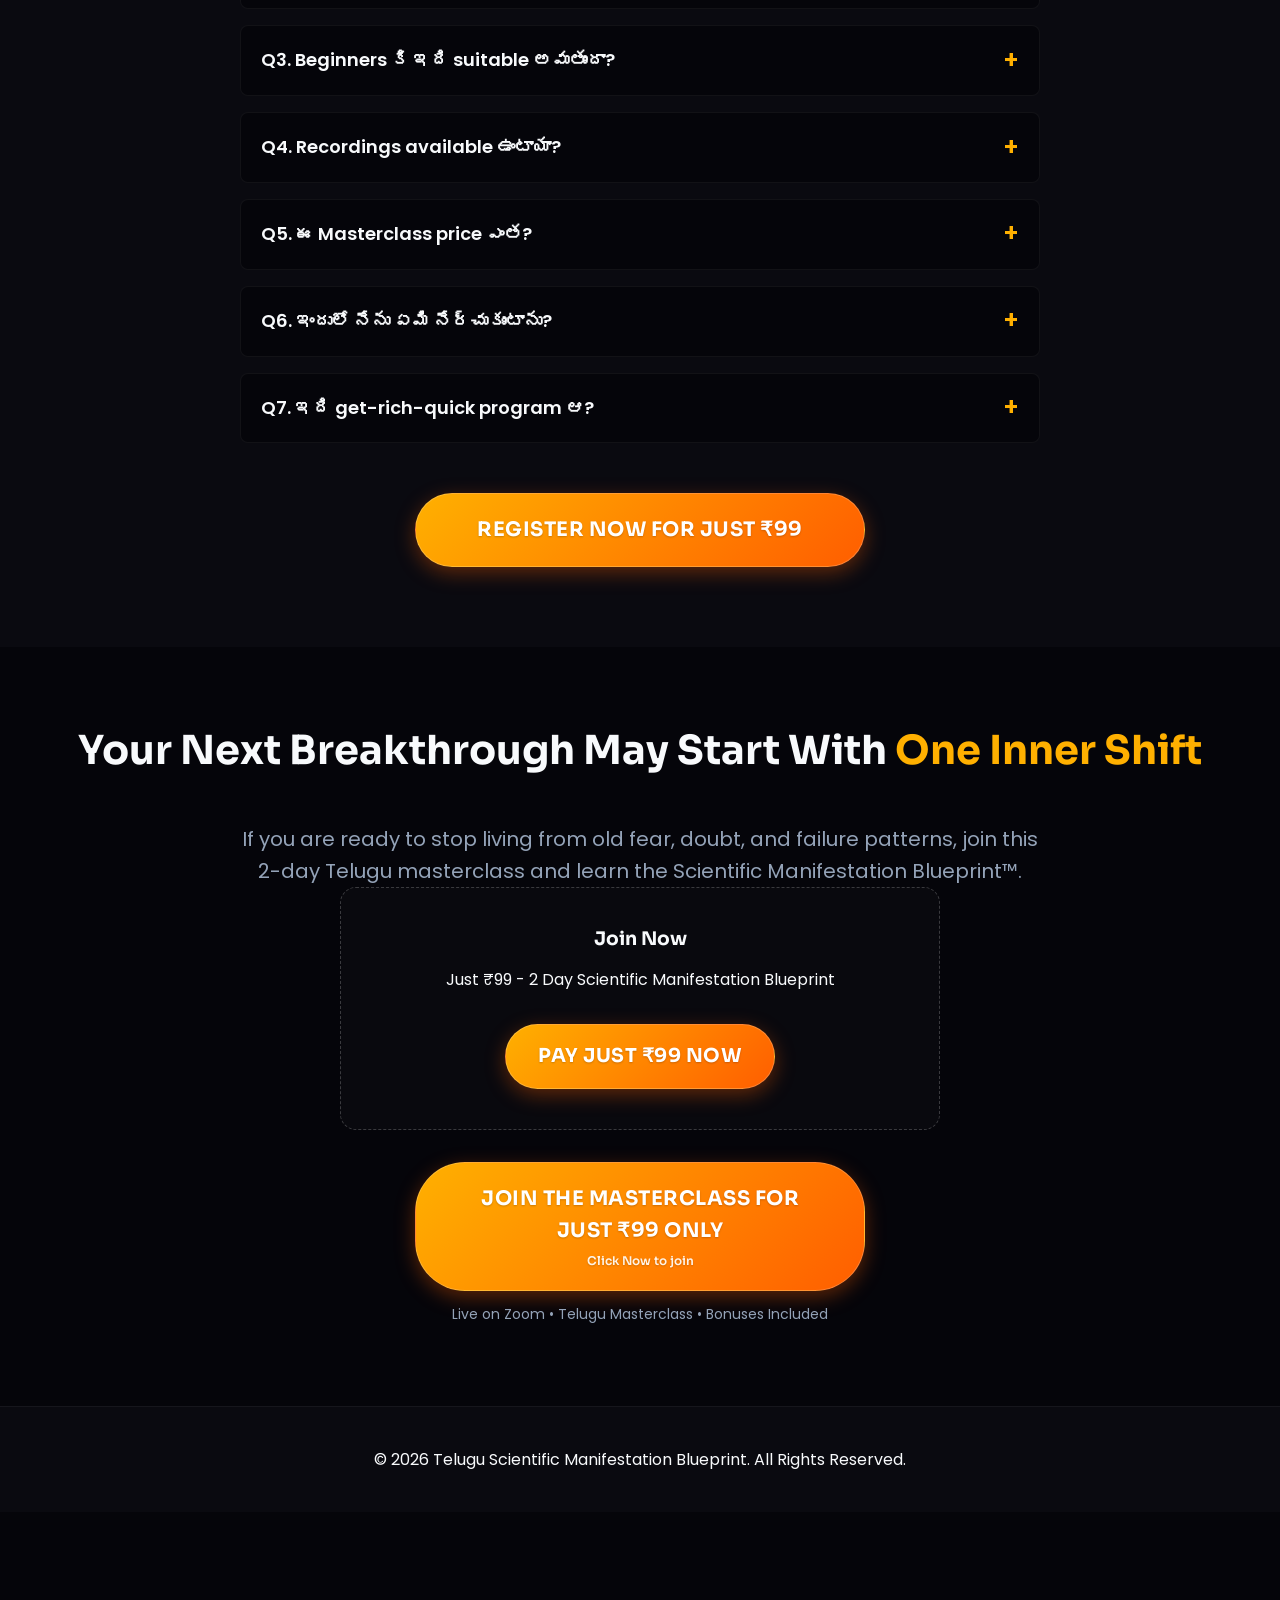
==== commit 7b0edc0f: "feat: add hero workshop schedule badge and asset versioning across landing pages" ====
--- a/2smb-g/index.html
+++ b/2smb-g/index.html
@@ -12,7 +12,7 @@
     <link
         href="https://fonts.googleapis.com/css2?family=Poppins:wght@300;400;500;600;700;800&family=Sora:wght@400;500;600;700;800&display=swap"
         rel="stylesheet">
-    <link rel="stylesheet" href="../styles.css">
+    <link rel="stylesheet" href="../styles.css?v=2.5">
     <link rel="icon" type="image/webp" href="../coach-image-2.jpg">
 
     <!-- Firebase SDK Compat -->
@@ -62,6 +62,35 @@
                 <h2 class="hero-promise-headline">
                     మీ Mind ని Reprogram చేసి <span class="highlight-orange">Bigger Goals, Better Decisions &amp; a More Fulfilled Life</span> కోసం ఉపయోగించుకోవడం నేర్చుకోండి with the <span class="highlight-orange">2-Day Scientific Manifestation Blueprint™</span>
                 </h2>
+
+                <!-- HERO WORKSHOP SCHEDULE BADGE (DATE & TIME) -->
+                <div class="hero-workshop-schedule-badge">
+                    <div class="schedule-item">
+                        <svg class="schedule-icon" width="18" height="18" viewBox="0 0 24 24" style="width: 18px; height: 18px; min-width: 18px; max-width: 18px; display: inline-block; vertical-align: middle;">
+                            <rect x="3" y="4" width="18" height="18" rx="2" ry="2" fill="none" stroke="currentColor" stroke-width="2"/>
+                            <line x1="16" y1="2" x2="16" y2="6" stroke="currentColor" stroke-width="2"/>
+                            <line x1="8" y1="2" x2="8" y2="6" stroke="currentColor" stroke-width="2"/>
+                            <line x1="3" y1="10" x2="21" y2="10" stroke="currentColor" stroke-width="2"/>
+                        </svg>
+                        <span class="schedule-text">Date: <strong class="dynamic-workshop-date">26 &amp; 27 Sep (Sat &amp; Sun)</strong></span>
+                    </div>
+                    <span class="schedule-divider-dot">•</span>
+                    <div class="schedule-item">
+                        <svg class="schedule-icon" width="18" height="18" viewBox="0 0 24 24" style="width: 18px; height: 18px; min-width: 18px; max-width: 18px; display: inline-block; vertical-align: middle;">
+                            <circle cx="12" cy="12" r="10" fill="none" stroke="currentColor" stroke-width="2"/>
+                            <polyline points="12 6 12 12 16 14" fill="none" stroke="currentColor" stroke-width="2"/>
+                        </svg>
+                        <span class="schedule-text">Time: <strong>7:00 PM - 9:00 PM (IST)</strong></span>
+                    </div>
+                </div>
+
+                <!-- MOBILE-ONLY CTA BUTTON -->
+                <div class="hero-mobile-only-cta">
+                    <a href="https://imjo.in/B8JsUP" class="cta-button massive-cta-orange pulse-anim-orange">
+                        JOIN NOW FOR JUST ₹99 <span class="cta-arrow">→</span>
+                        <span class="cta-sub">Click Now to Join</span>
+                    </a>
+                </div>
             </div>
 
             <!-- STRUCTURED CONTEXT & MINDSET CARD -->
@@ -174,8 +203,8 @@
 
                         <!-- Premium Action CTA -->
                         <div class="offer-cta-wrap">
-                            <div class="hero-dynamic-date-wrapper" style="text-align: center; margin-bottom: 15px;">
-                                <p class="hero-dynamic-date" style="font-size: 1.2rem; font-weight: 700; color: #FFB000; margin: 0;"></p>
+                            <div class="hero-dynamic-date-wrapper">
+                                <p class="hero-dynamic-date">Date: <span class="dynamic-workshop-date">13 &amp; 14 Jun (Sat &amp; Sun)</span></p>
                             </div>
                             <a href="https://imjo.in/B8JsUP" class="cta-button massive-cta-orange pulse-anim-orange">
                                 JOIN NOW FOR JUST ₹99 <span class="cta-arrow">→</span>
@@ -1412,7 +1441,7 @@
         </div>
     </div>
 
-    <script src="../script.js"></script>
+    <script src="../script.js?v=2.5"></script>
 </body>
 
 </html>
--- a/styles.css
+++ b/styles.css
@@ -1791,6 +1791,163 @@
     font-weight: 700;
 }
 
+/* MOBILE ONLY CTA BUTTON (BELOW PROMISE) */
+.hero-mobile-only-cta {
+    display: none;
+    width: 100%;
+    max-width: 380px;
+    margin: 16px auto 10px auto;
+    text-align: center;
+}
+
+.hero-mobile-only-cta .massive-cta-orange {
+    font-size: 1.15rem;
+    padding: 14px 18px;
+}
+
+@media (max-width: 768px) {
+    .hero-mobile-only-cta {
+        display: block;
+    }
+}
+
+/* CTA ABOVE VIDEO (DESKTOP & MOBILE) */
+.hero-above-video-cta {
+    display: block;
+    width: 100%;
+    max-width: 440px;
+    margin: 15px auto 25px auto;
+    text-align: center;
+}
+
+.hero-above-video-cta .massive-cta-orange {
+    font-size: 1.25rem;
+    padding: 16px 20px;
+}
+
+/* HERO WORKSHOP SCHEDULE BADGE (BELOW PROMISE HEADLINE) */
+.hero-workshop-schedule-badge {
+    display: inline-flex !important;
+    visibility: visible !important;
+    align-items: center;
+    justify-content: center;
+    flex-wrap: wrap;
+    gap: 12px;
+    background: rgba(255, 176, 0, 0.08);
+    border: 1px solid rgba(255, 176, 0, 0.35);
+    border-radius: 50px;
+    padding: 10px 24px;
+    margin: 18px auto 20px auto;
+    width: fit-content;
+    max-width: 95%;
+    box-shadow: 0 0 25px rgba(255, 176, 0, 0.12), inset 0 1px 1px rgba(255, 255, 255, 0.1);
+    backdrop-filter: blur(8px);
+    -webkit-backdrop-filter: blur(8px);
+}
+
+.hero-workshop-schedule-badge .schedule-item {
+    display: inline-flex;
+    align-items: center;
+    gap: 7px;
+    font-size: 1.05rem;
+    color: #E2E8F0;
+    font-weight: 500;
+}
+
+.hero-workshop-schedule-badge .schedule-icon,
+svg.schedule-icon {
+    width: 18px !important;
+    height: 18px !important;
+    max-width: 18px !important;
+    max-height: 18px !important;
+    min-width: 18px !important;
+    min-height: 18px !important;
+    display: inline-block !important;
+    vertical-align: middle !important;
+    color: #FFB000 !important;
+    flex-shrink: 0 !important;
+}
+
+.hero-workshop-schedule-badge .schedule-text strong {
+    color: #FFB000;
+    font-weight: 700;
+}
+
+.hero-workshop-schedule-badge .schedule-divider-dot {
+    color: rgba(255, 176, 0, 0.6);
+    font-size: 1.2rem;
+    line-height: 1;
+}
+
+/* HERO DYNAMIC DATE DISPLAY (ABOVE CTA BUTTONS) */
+.hero-dynamic-date-wrapper {
+    display: block !important;
+    visibility: visible !important;
+    text-align: center;
+    margin: 0 auto 12px auto;
+    width: 100%;
+}
+
+.hero-dynamic-date {
+    display: inline-block;
+    font-size: 1.15rem;
+    font-weight: 700;
+    color: #FFB000;
+    margin: 0;
+    line-height: 1.4;
+    text-shadow: 0 0 16px rgba(255, 176, 0, 0.25);
+    letter-spacing: 0.2px;
+}
+
+.hero-dynamic-date strong {
+    color: #FFB000;
+    font-weight: 800;
+}
+
+@media (max-width: 768px) {
+    .hero-workshop-schedule-badge {
+        display: flex !important;
+        visibility: visible !important;
+        gap: 8px 12px;
+        padding: 10px 16px;
+        border-radius: 14px;
+        margin: 14px auto 16px auto;
+        background: rgba(255, 176, 0, 0.1);
+        border: 1.5px solid rgba(255, 176, 0, 0.45);
+        box-shadow: 0 0 20px rgba(255, 176, 0, 0.18);
+    }
+    
+    .hero-workshop-schedule-badge .schedule-item {
+        font-size: 0.95rem;
+    }
+    
+    .hero-workshop-schedule-badge .schedule-icon {
+        width: 16px;
+        height: 16px;
+    }
+
+    .hero-dynamic-date-wrapper {
+        margin-bottom: 10px;
+    }
+    .hero-dynamic-date {
+        font-size: 1.02rem;
+    }
+}
+
+@media (max-width: 480px) {
+    .hero-workshop-schedule-badge {
+        flex-direction: column;
+        gap: 6px;
+        padding: 10px 14px;
+        border-radius: 12px;
+        width: 100%;
+        max-width: 360px;
+    }
+    .hero-workshop-schedule-badge .schedule-divider-dot {
+        display: none;
+    }
+}
+
 /* CONTEXT & PHILOSOPHY BOX */
 .hero-context-box {
     background: rgba(255, 255, 255, 0.03);
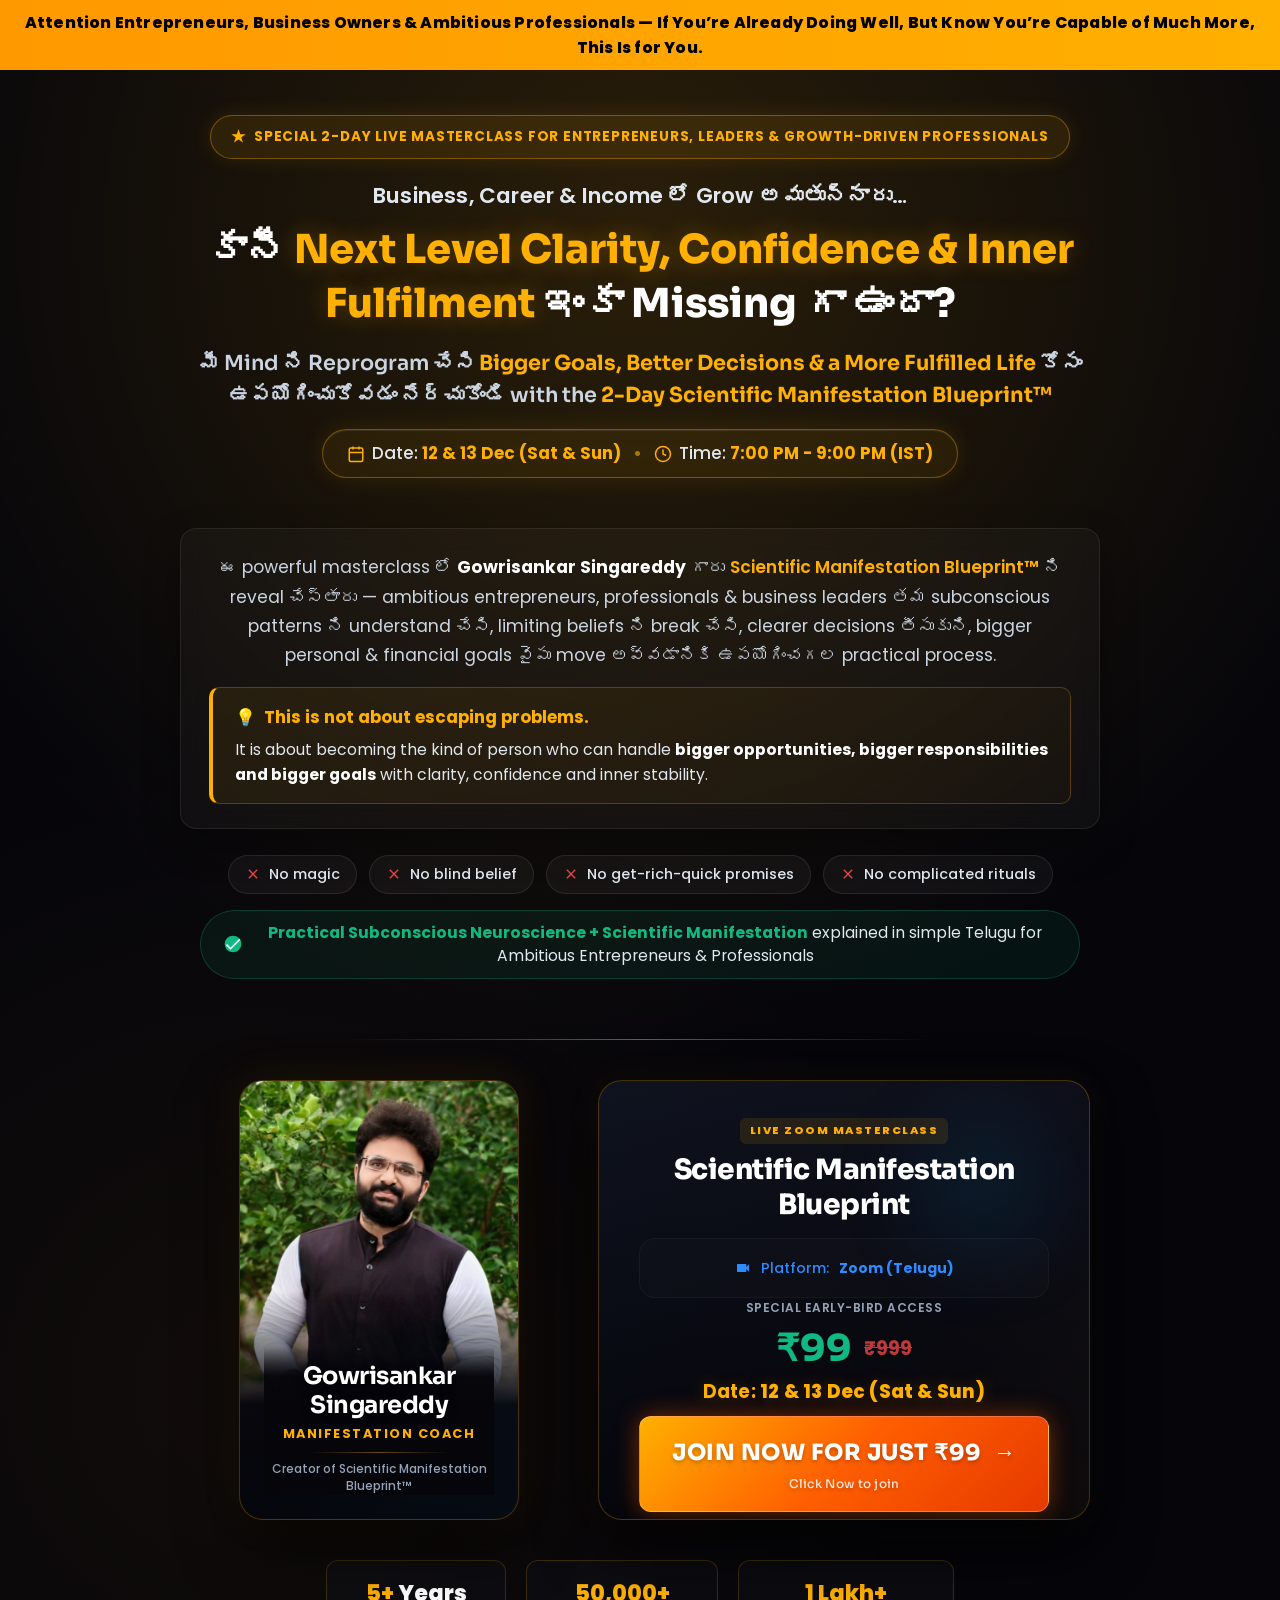
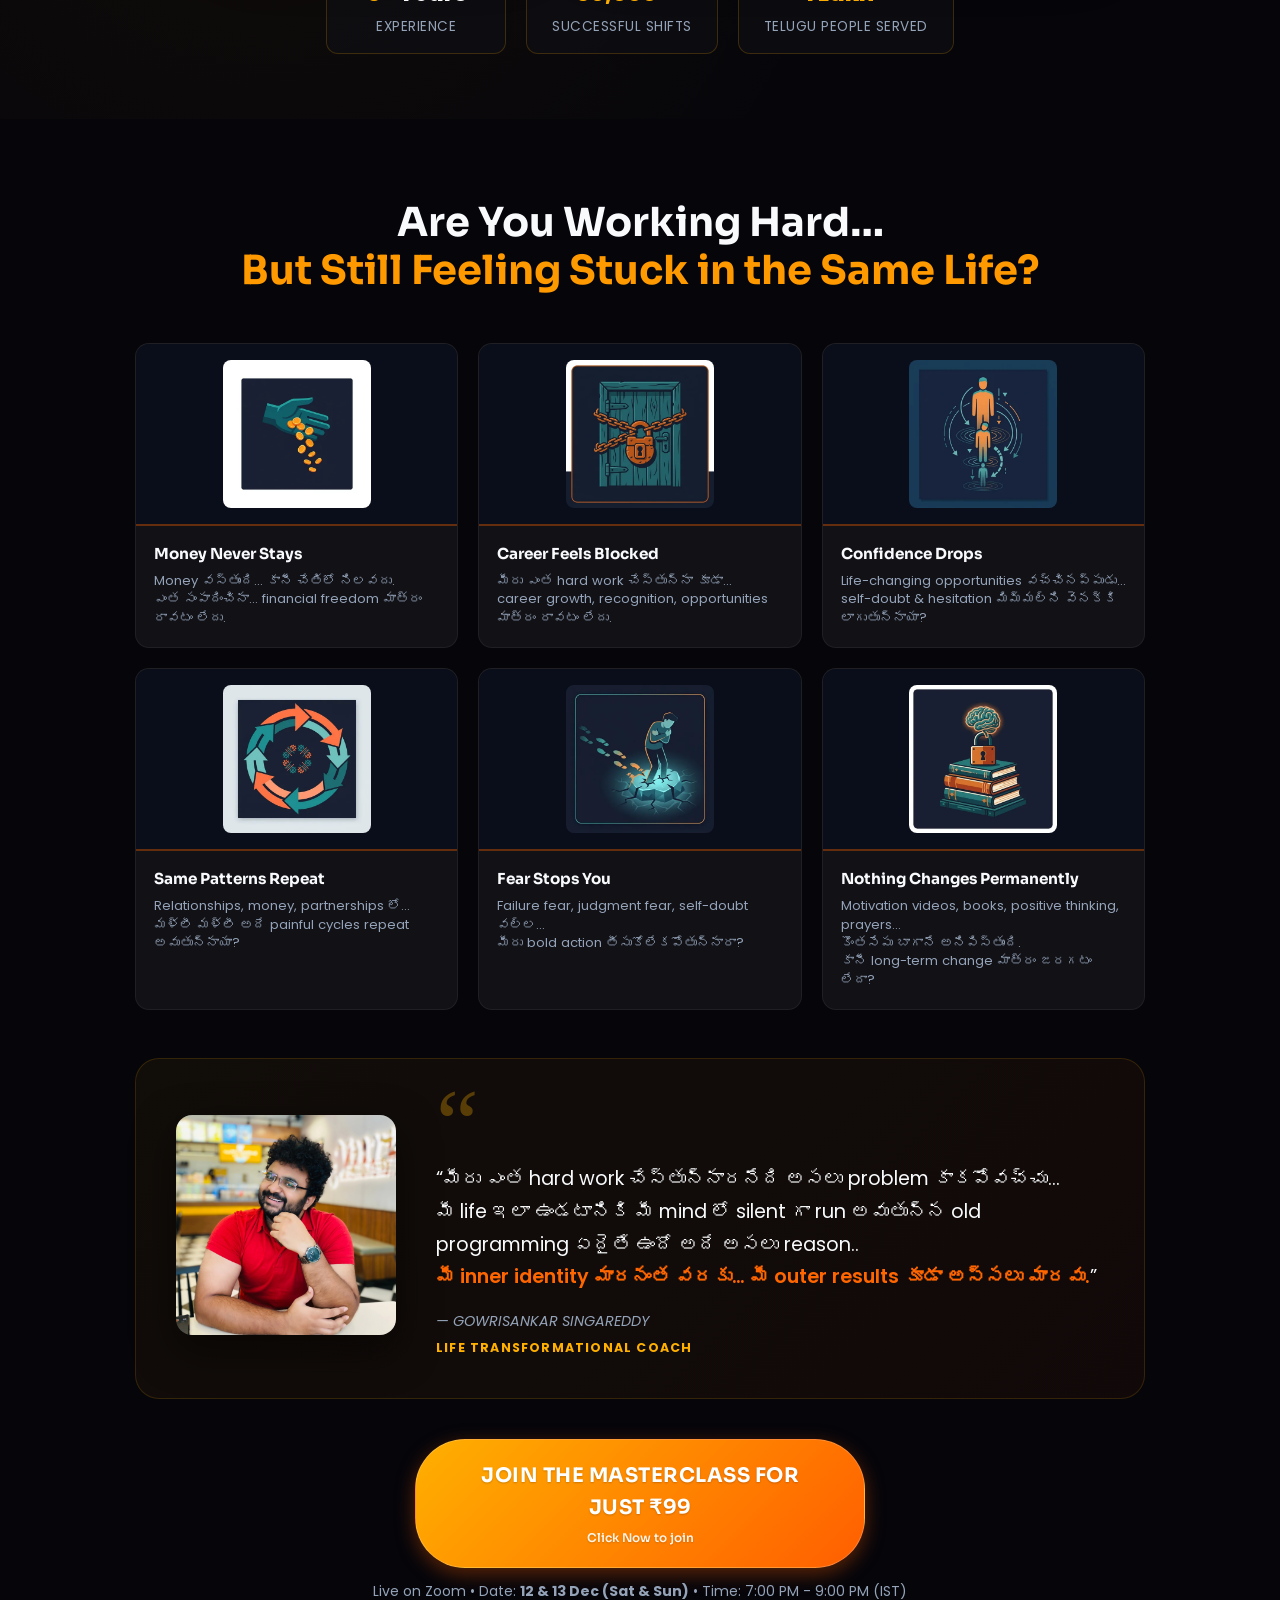
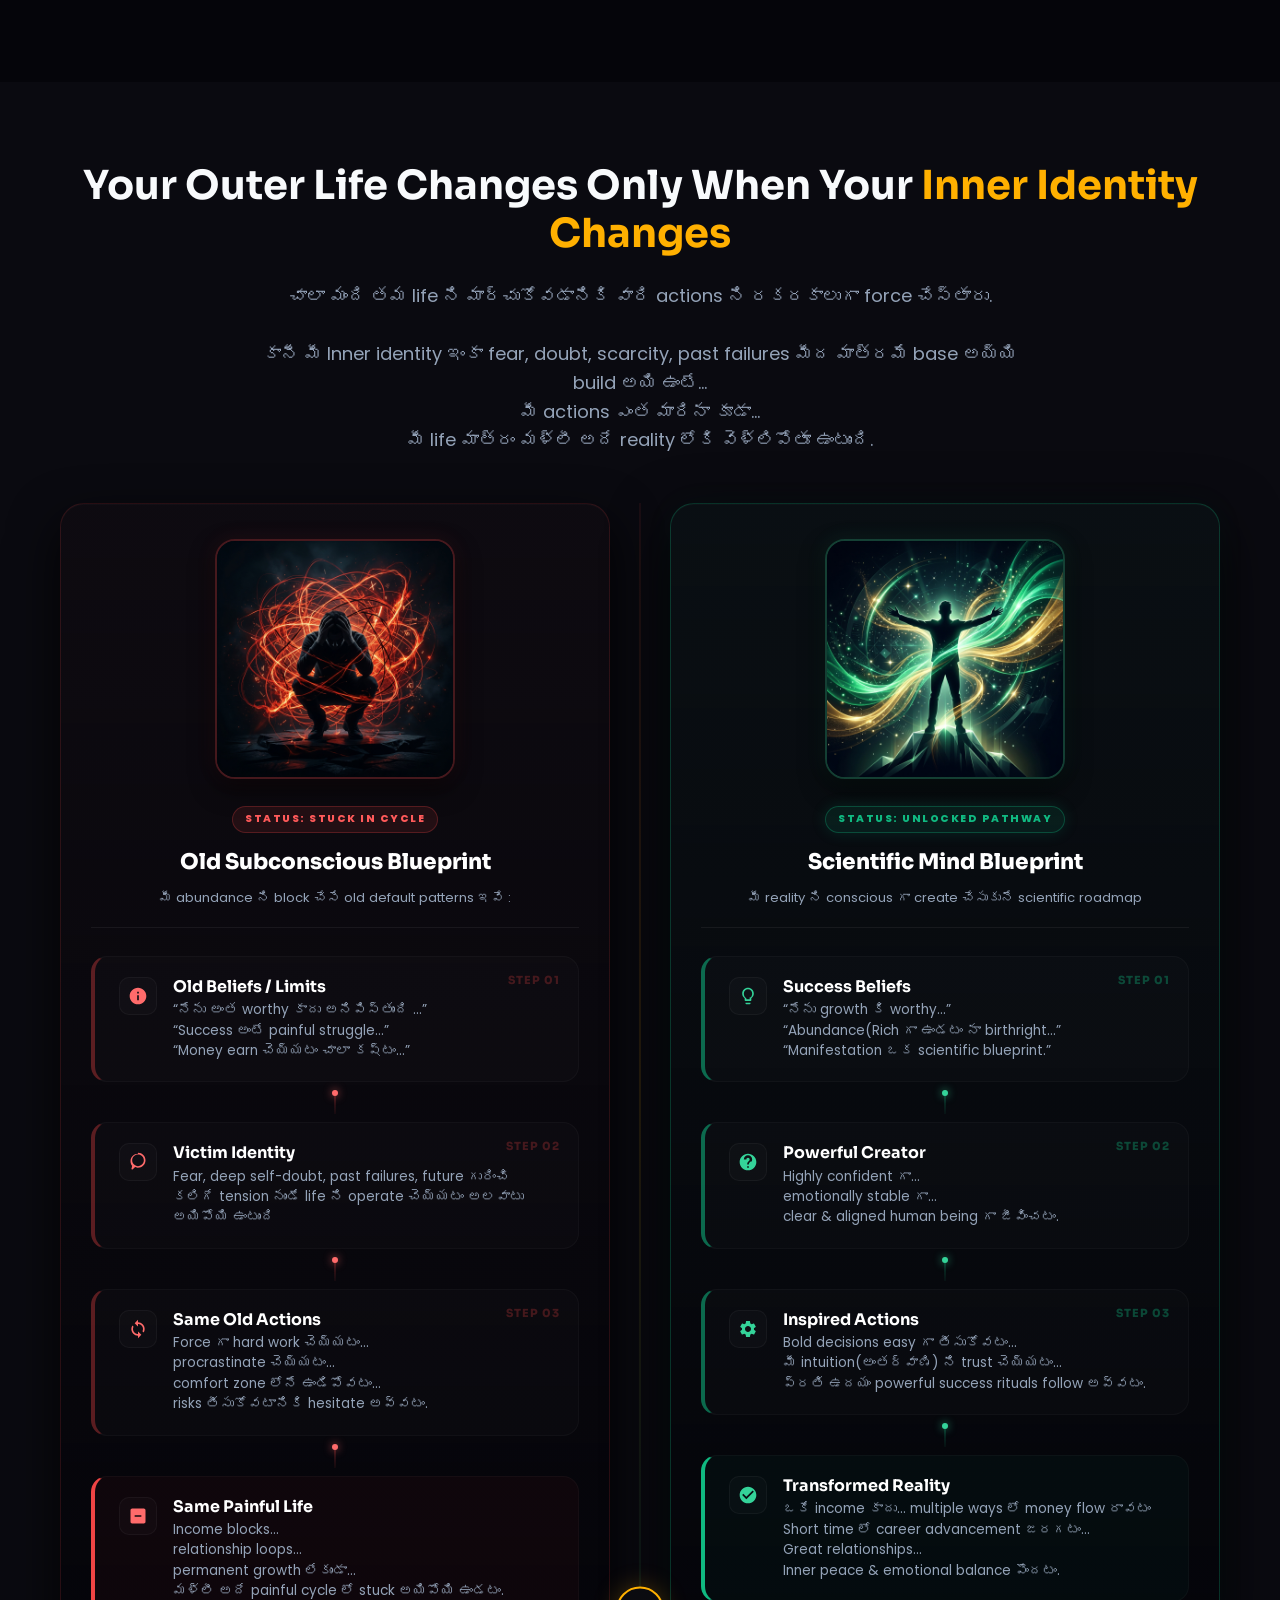
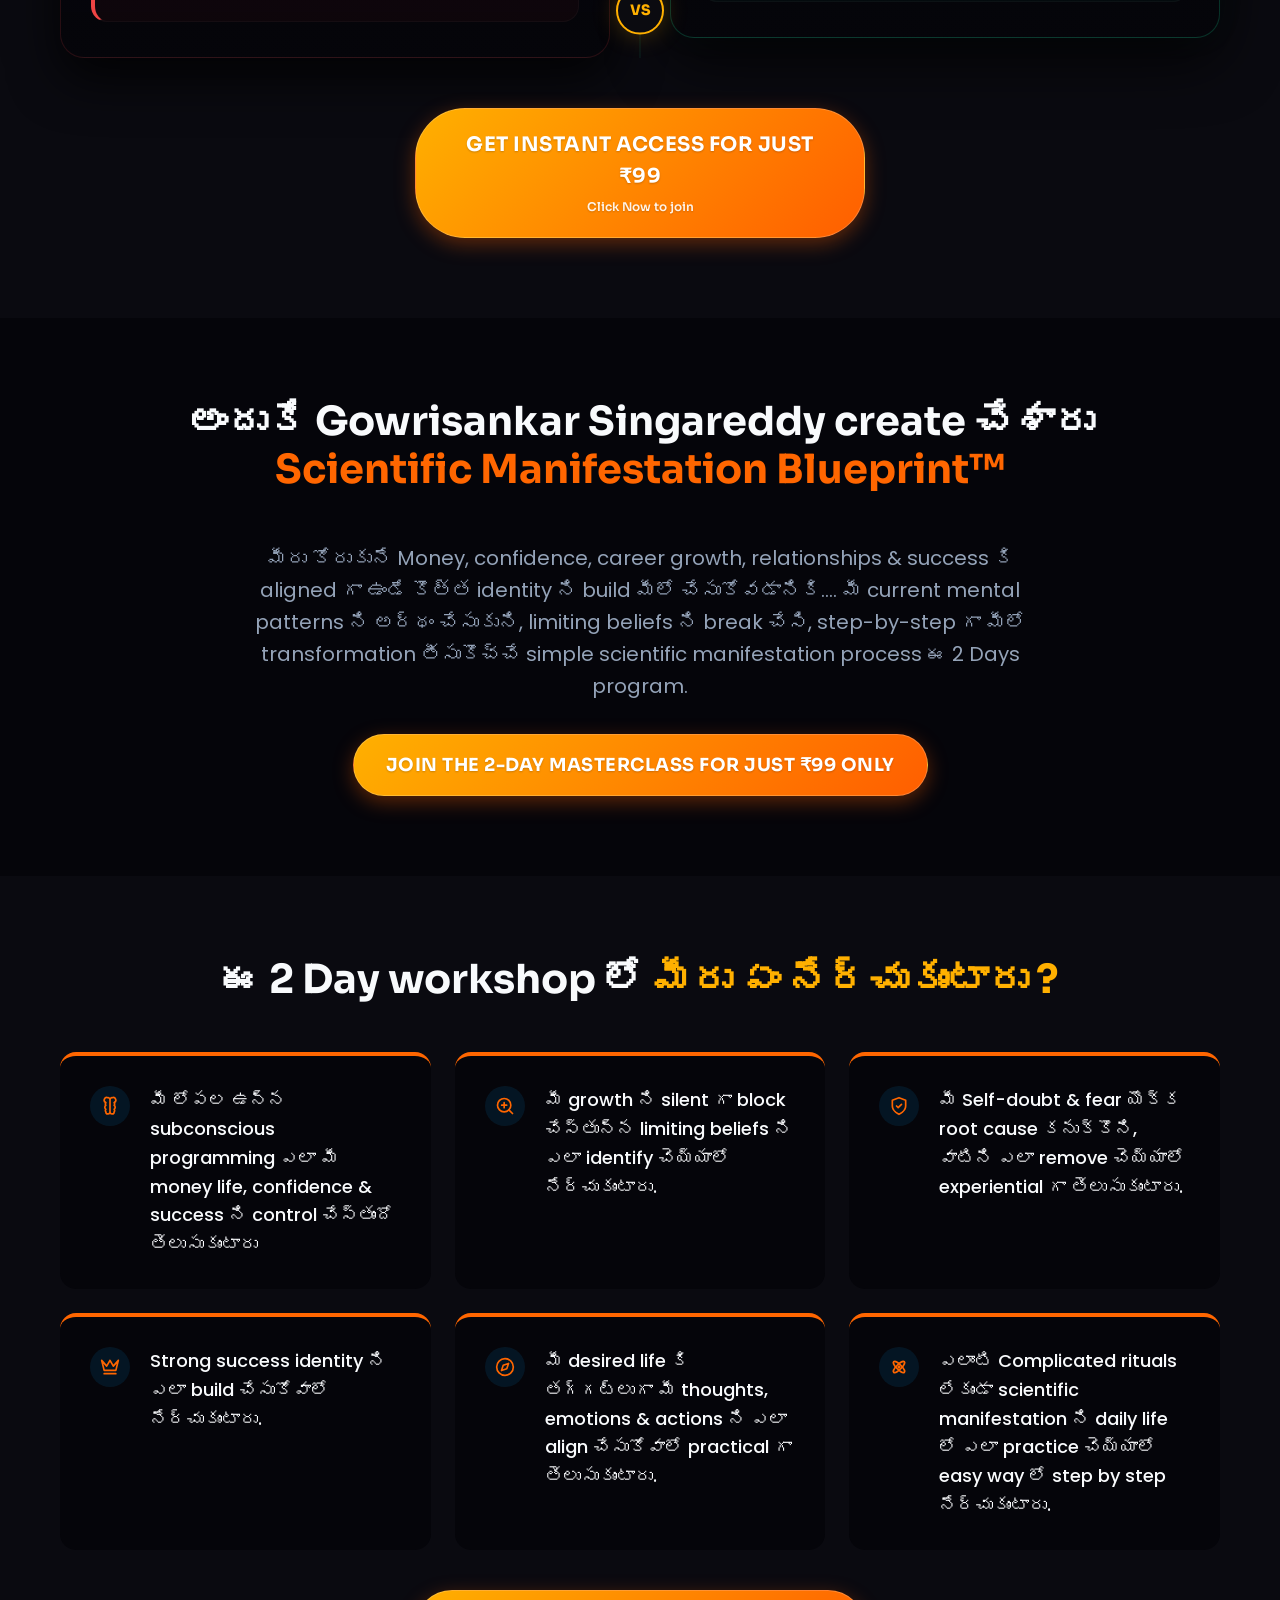
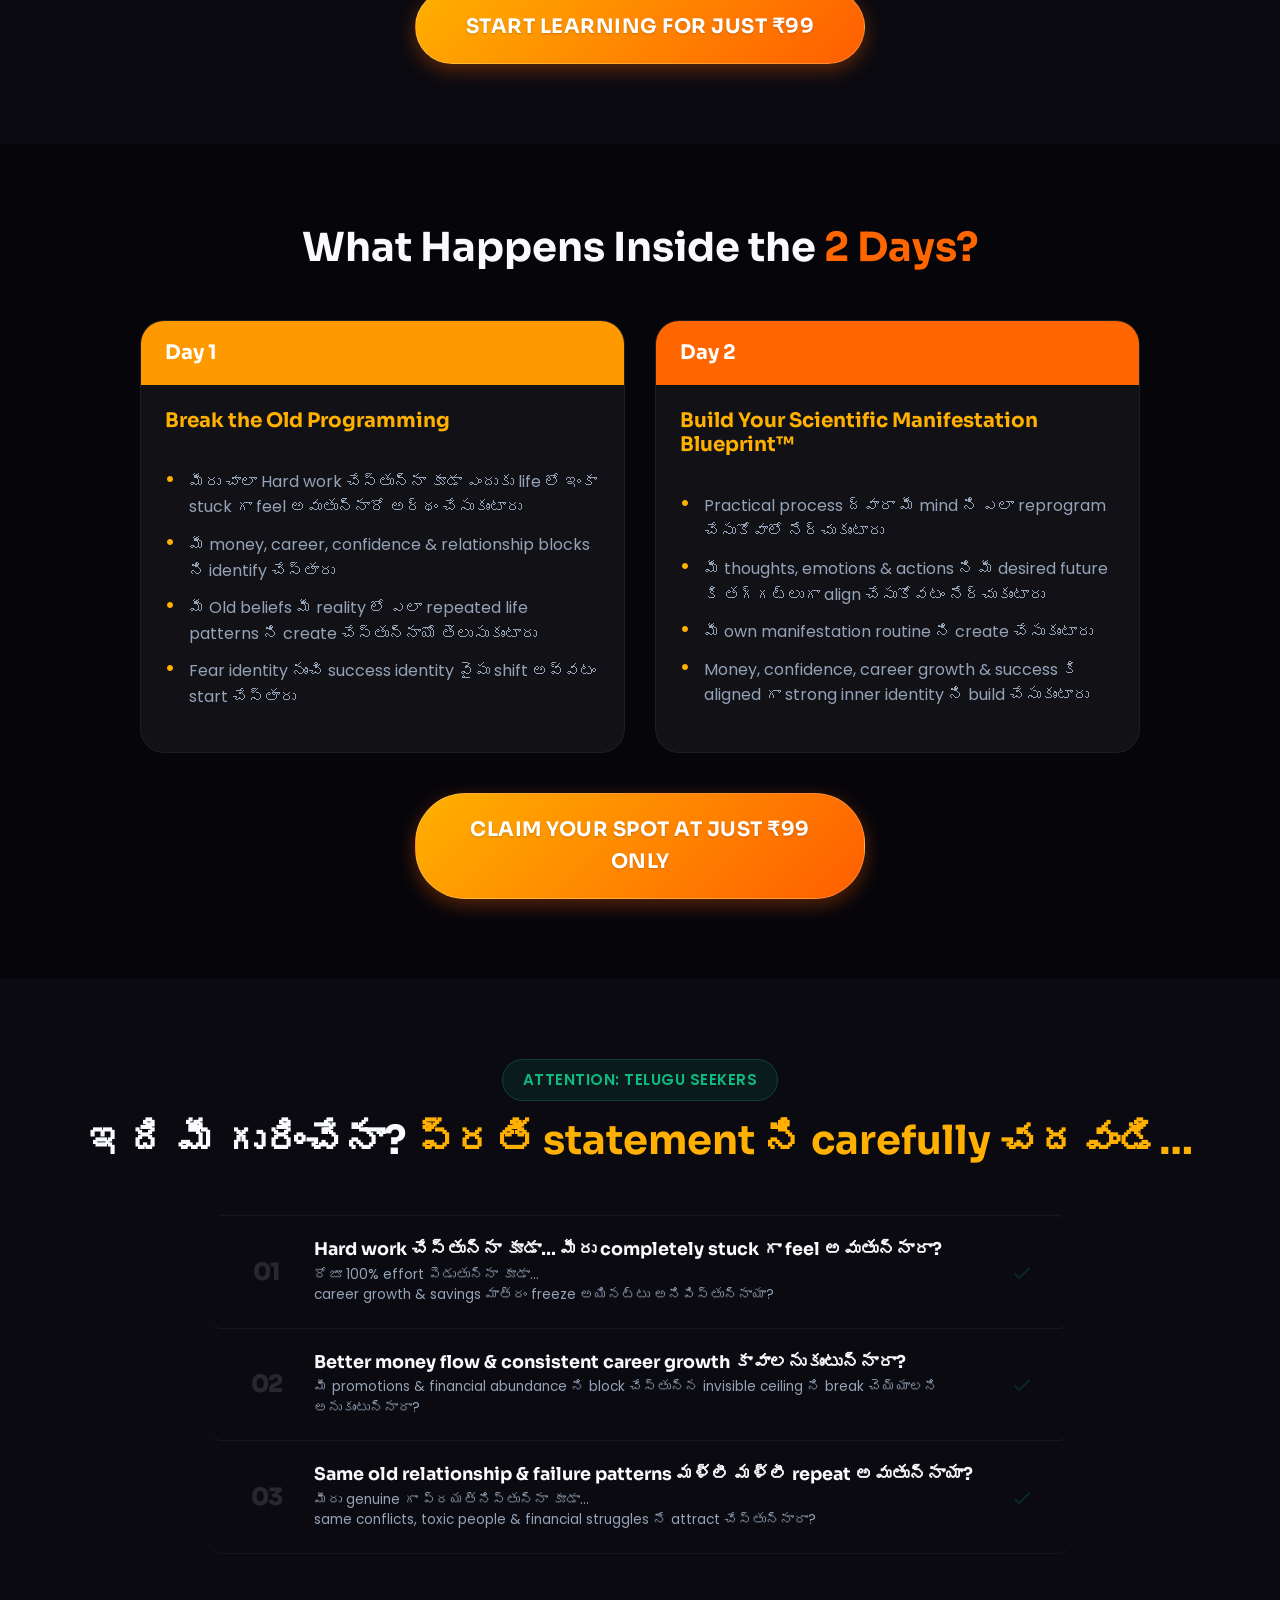
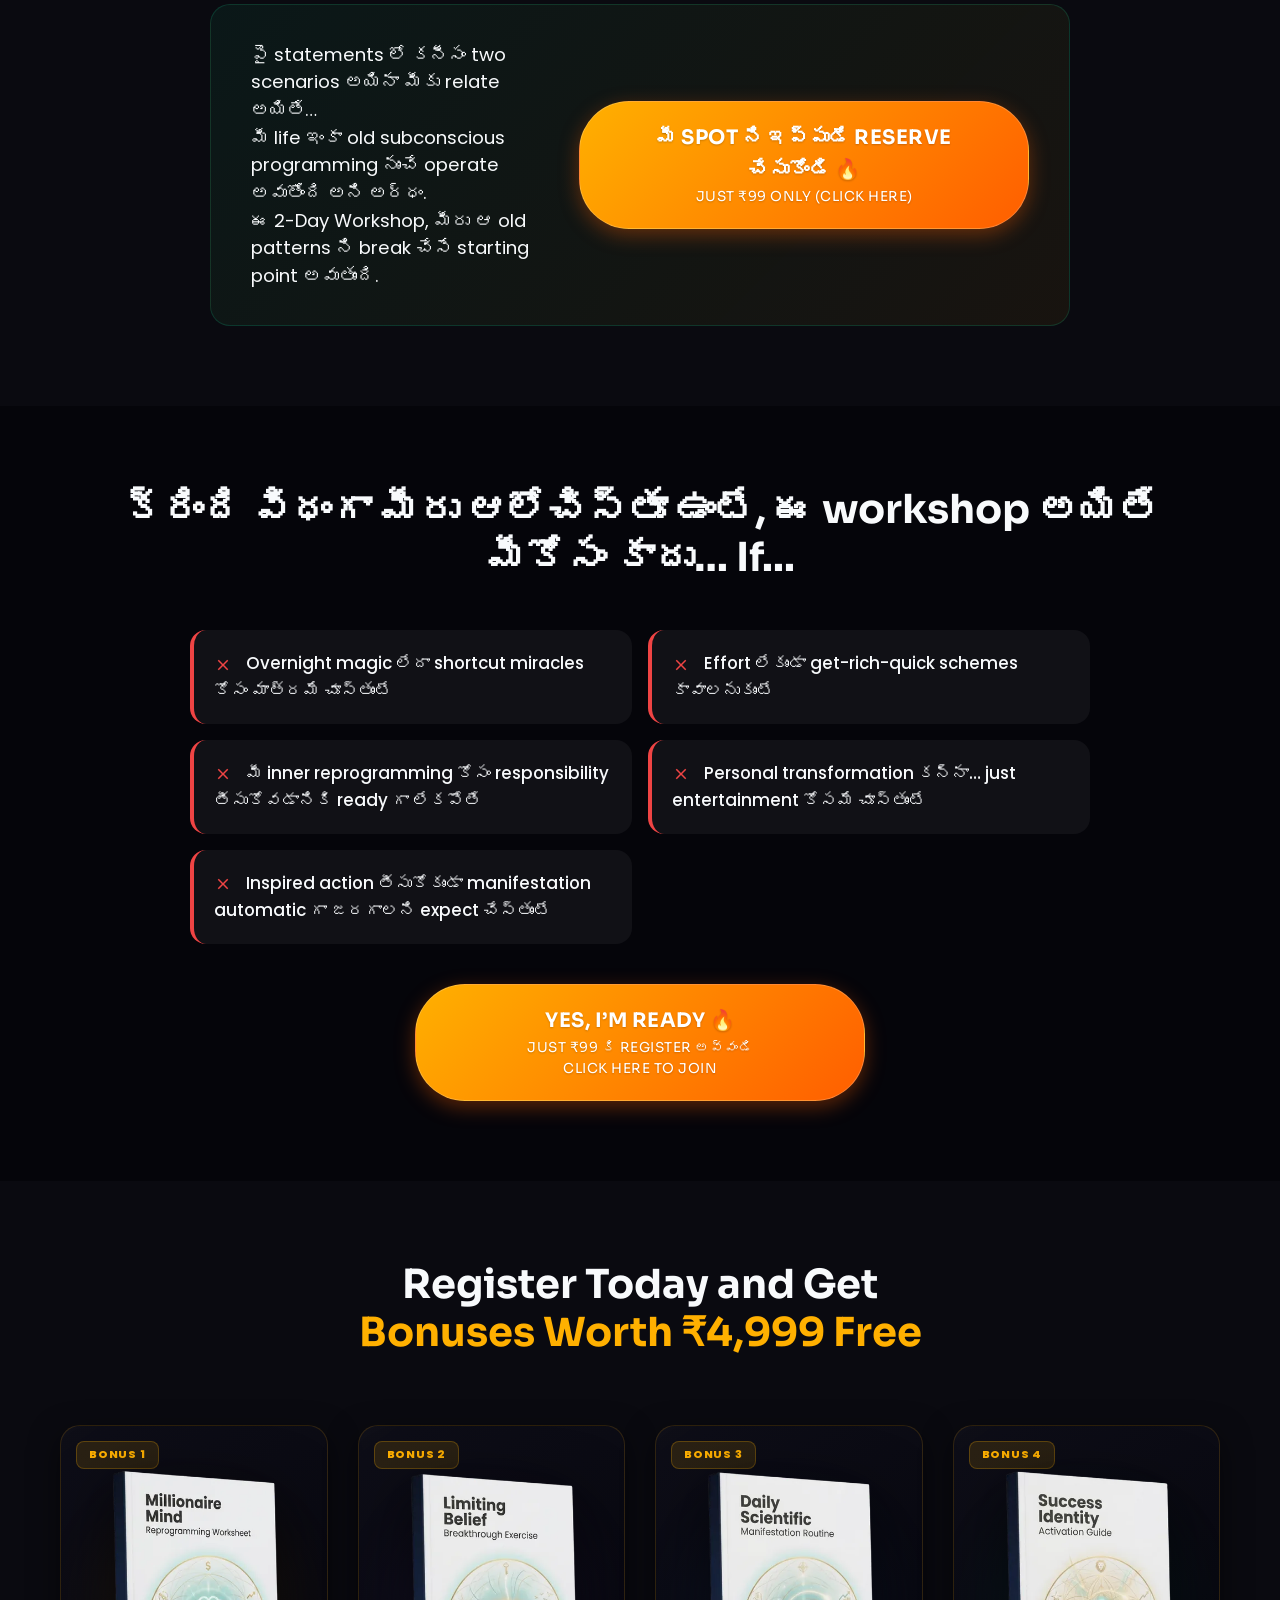
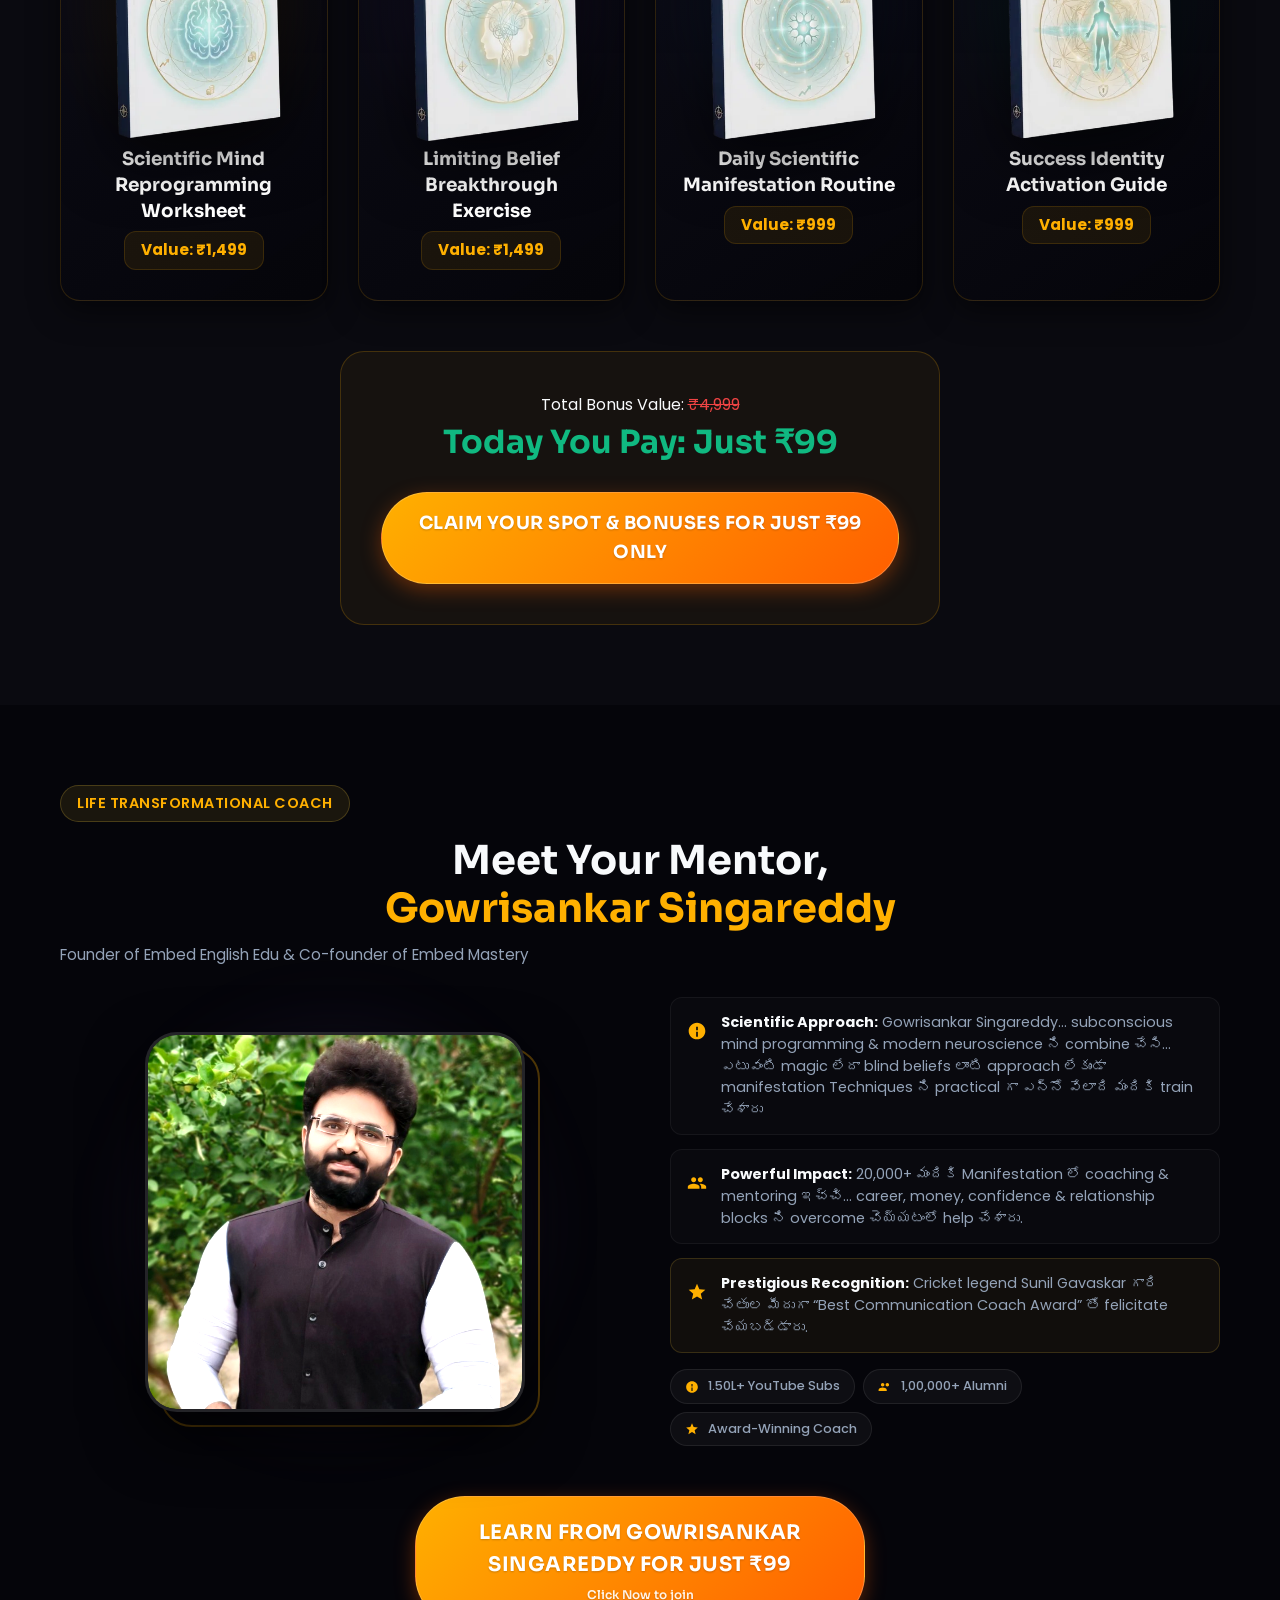
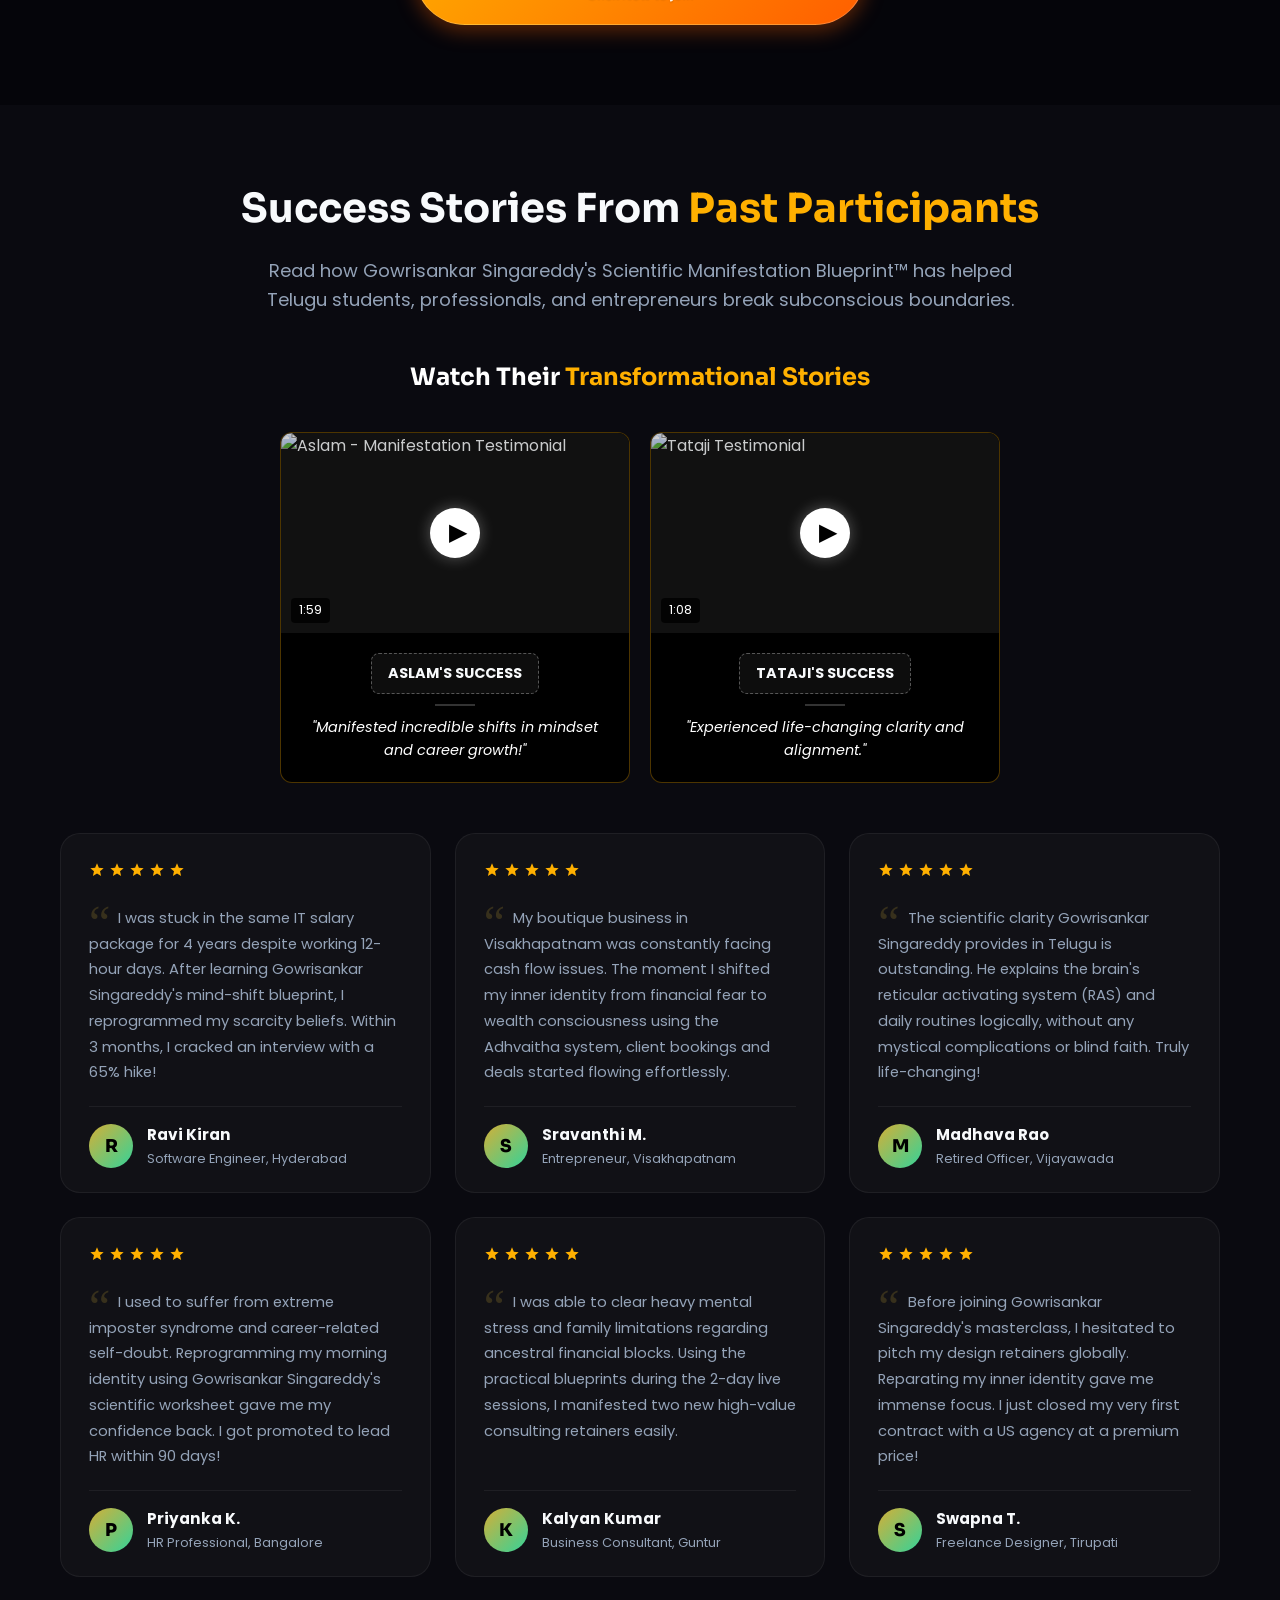
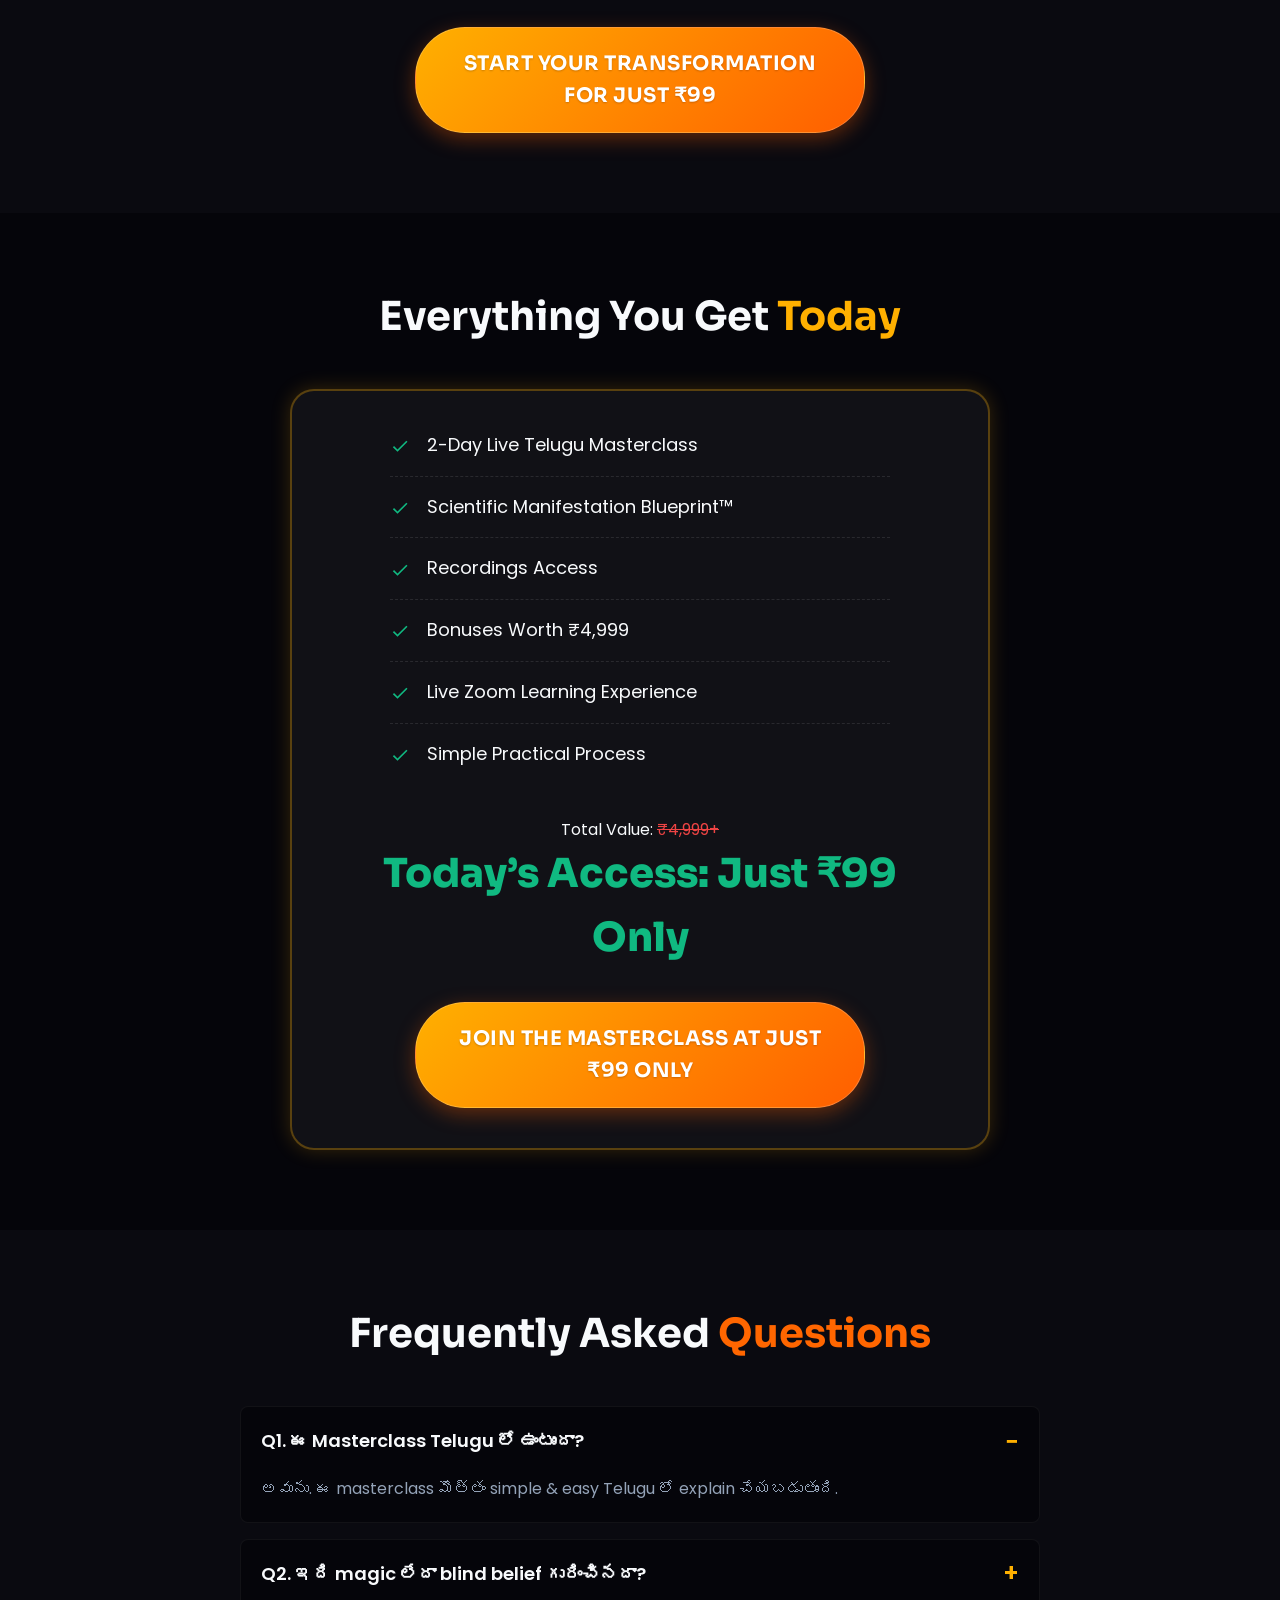
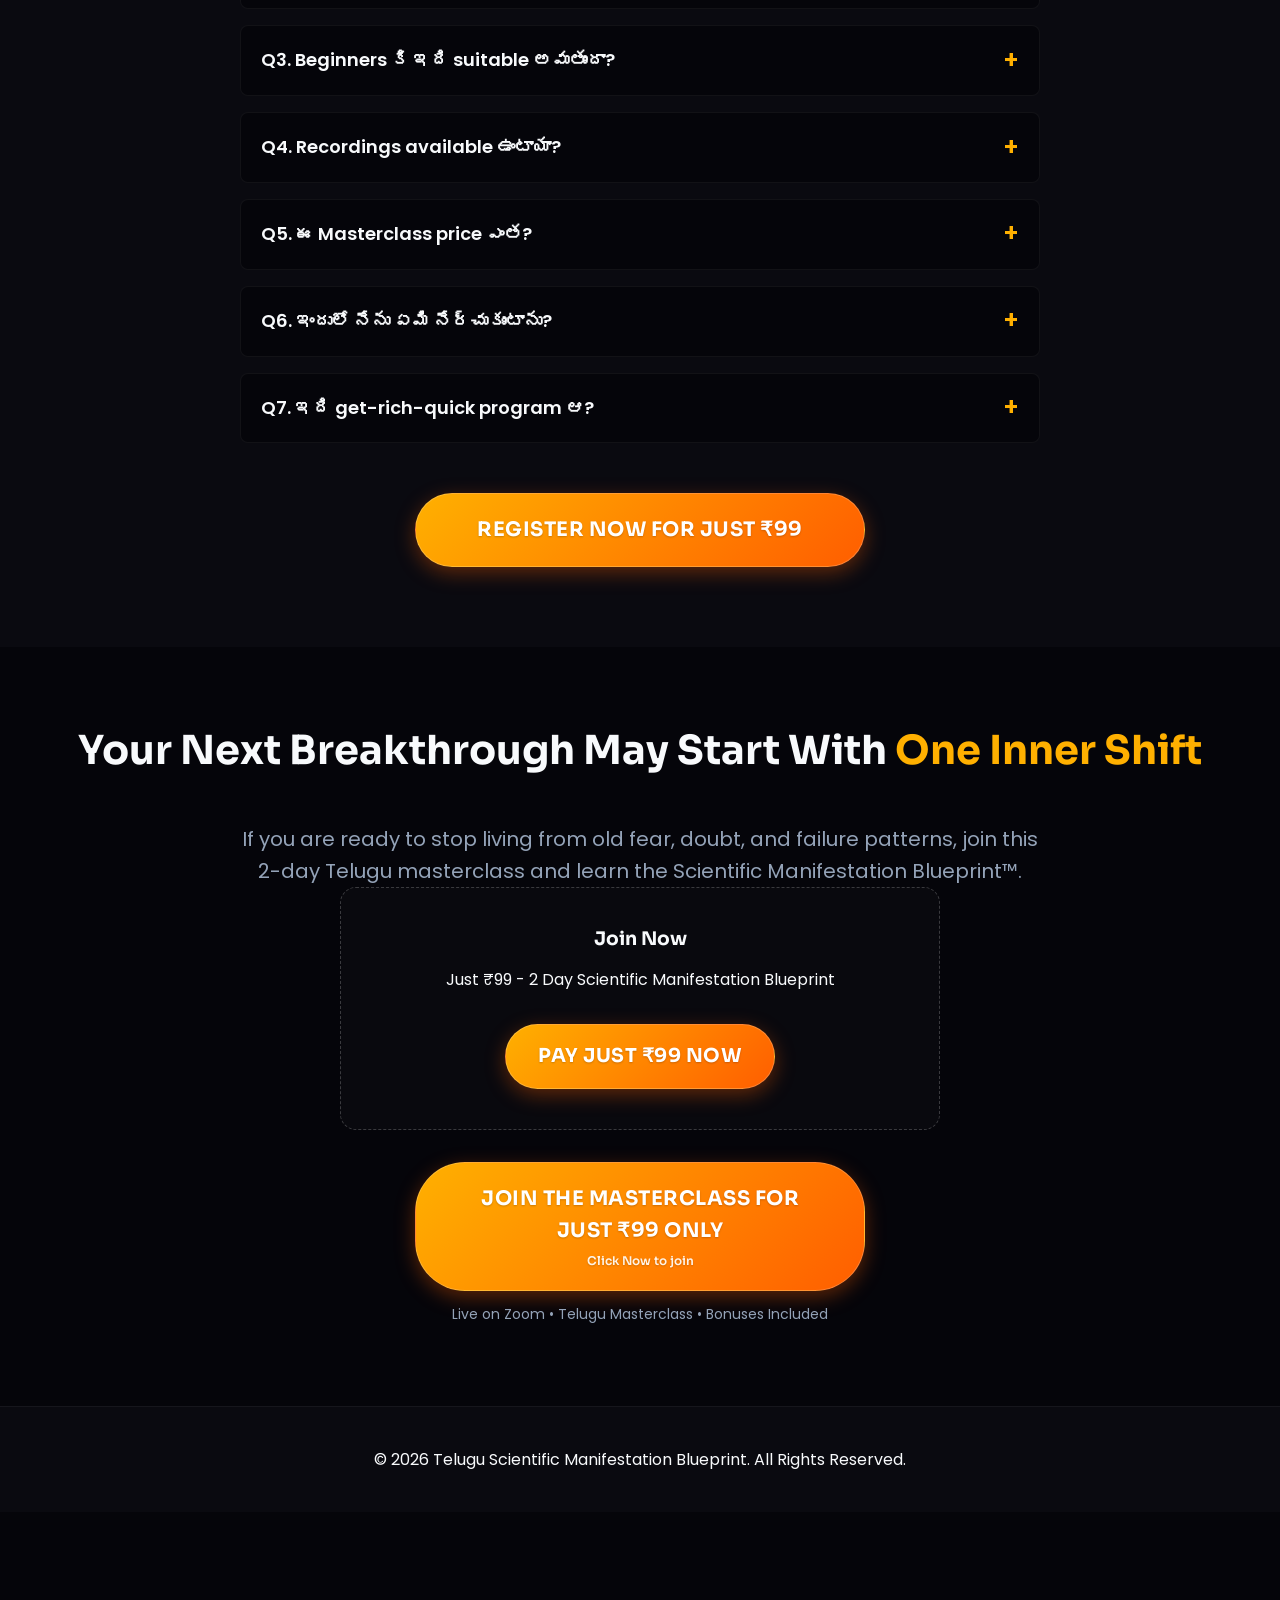
==== commit 6129322c: "feat: improve dynamic workshop date calculation and add database fetch retry logic" ====
--- a/2smb-g/index.html
+++ b/2smb-g/index.html
@@ -1441,7 +1441,7 @@
         </div>
     </div>
 
-    <script src="../script.js?v=2.5"></script>
+    <script src="../script.js?v=2.6"></script>
 </body>
 
 </html>
